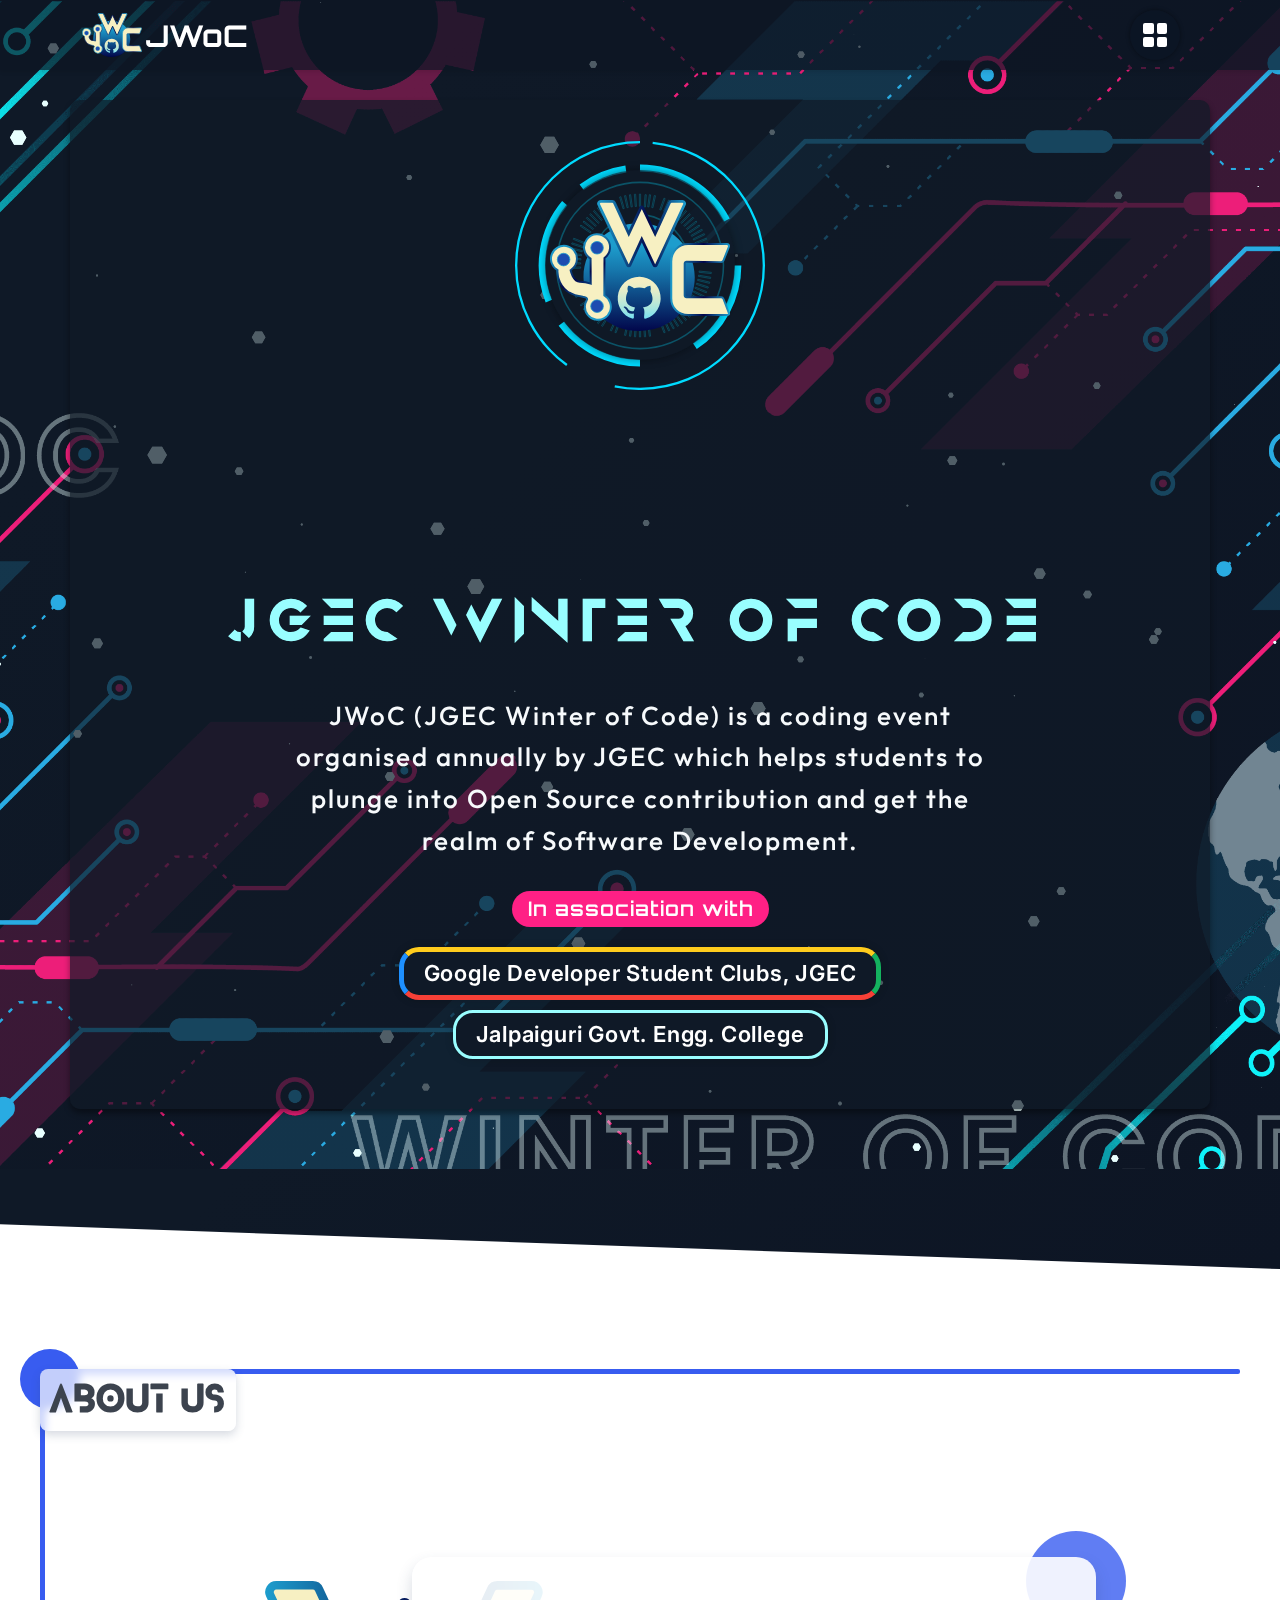
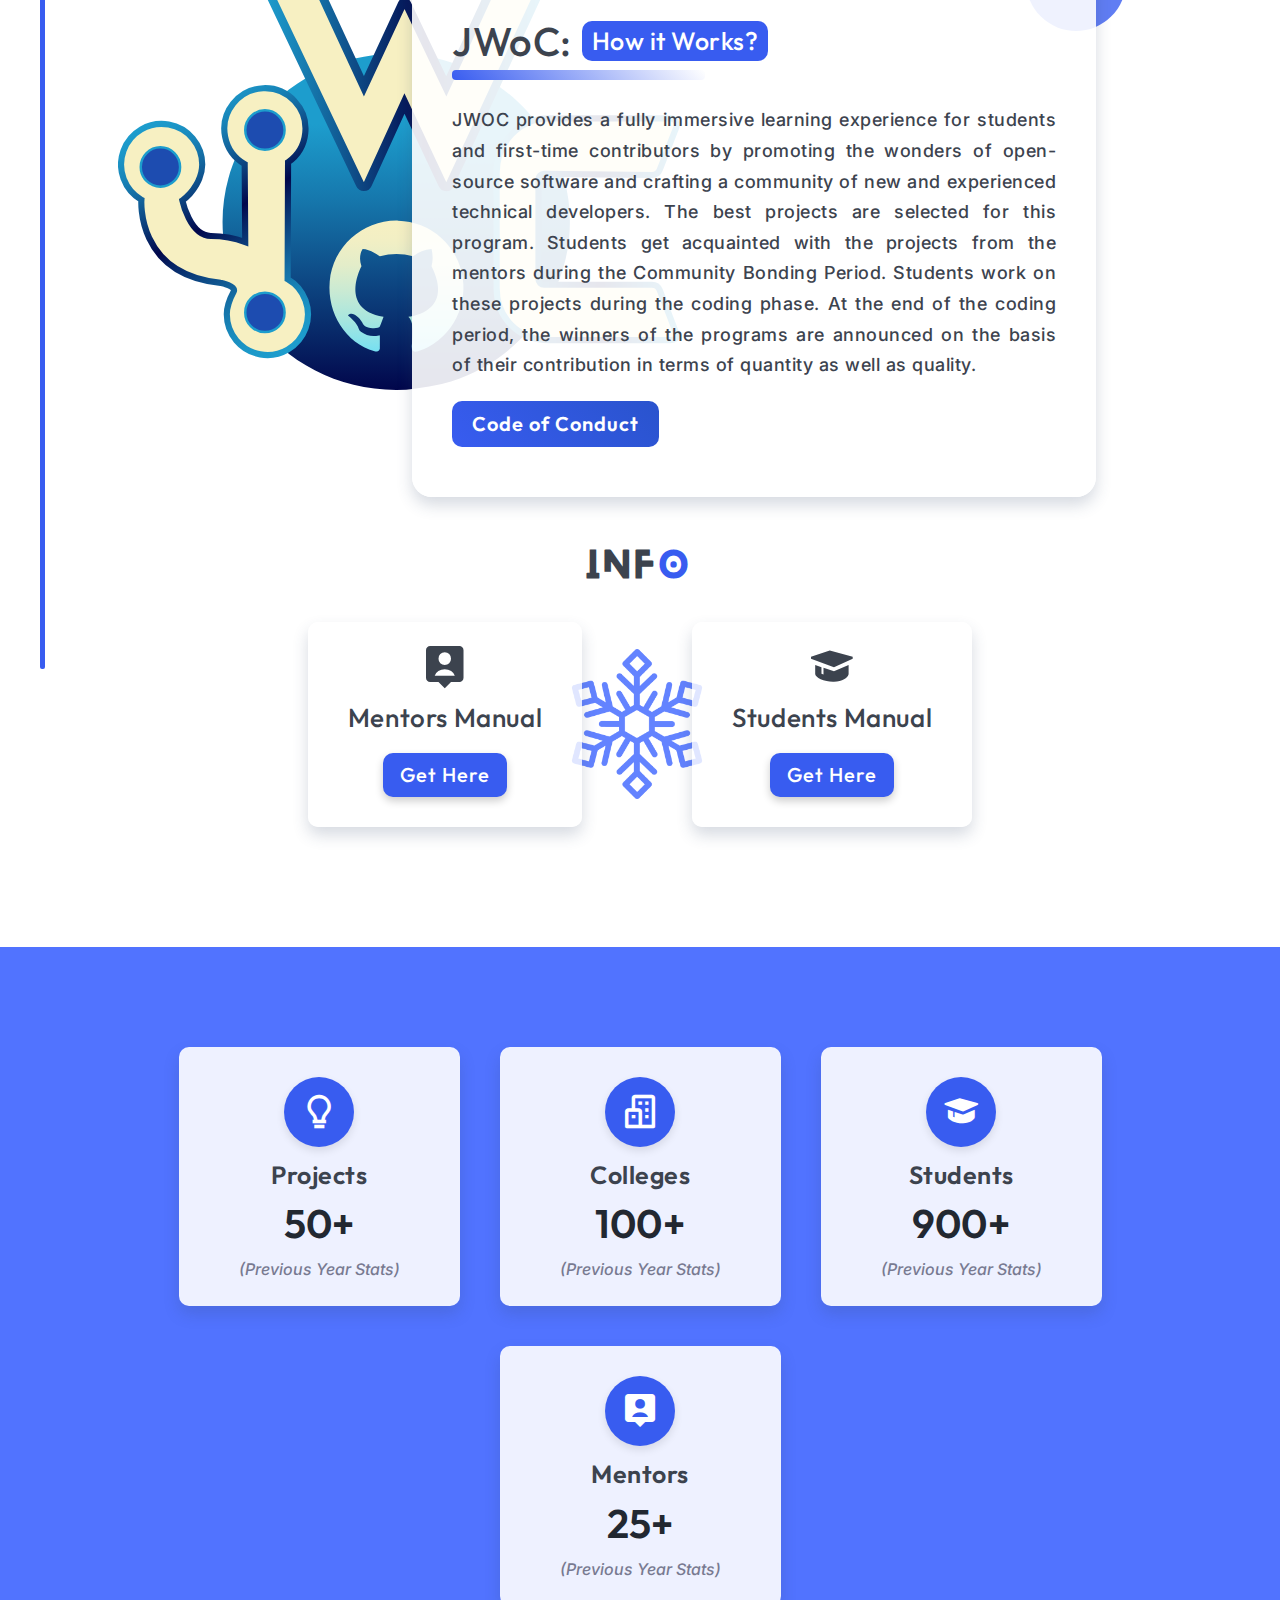
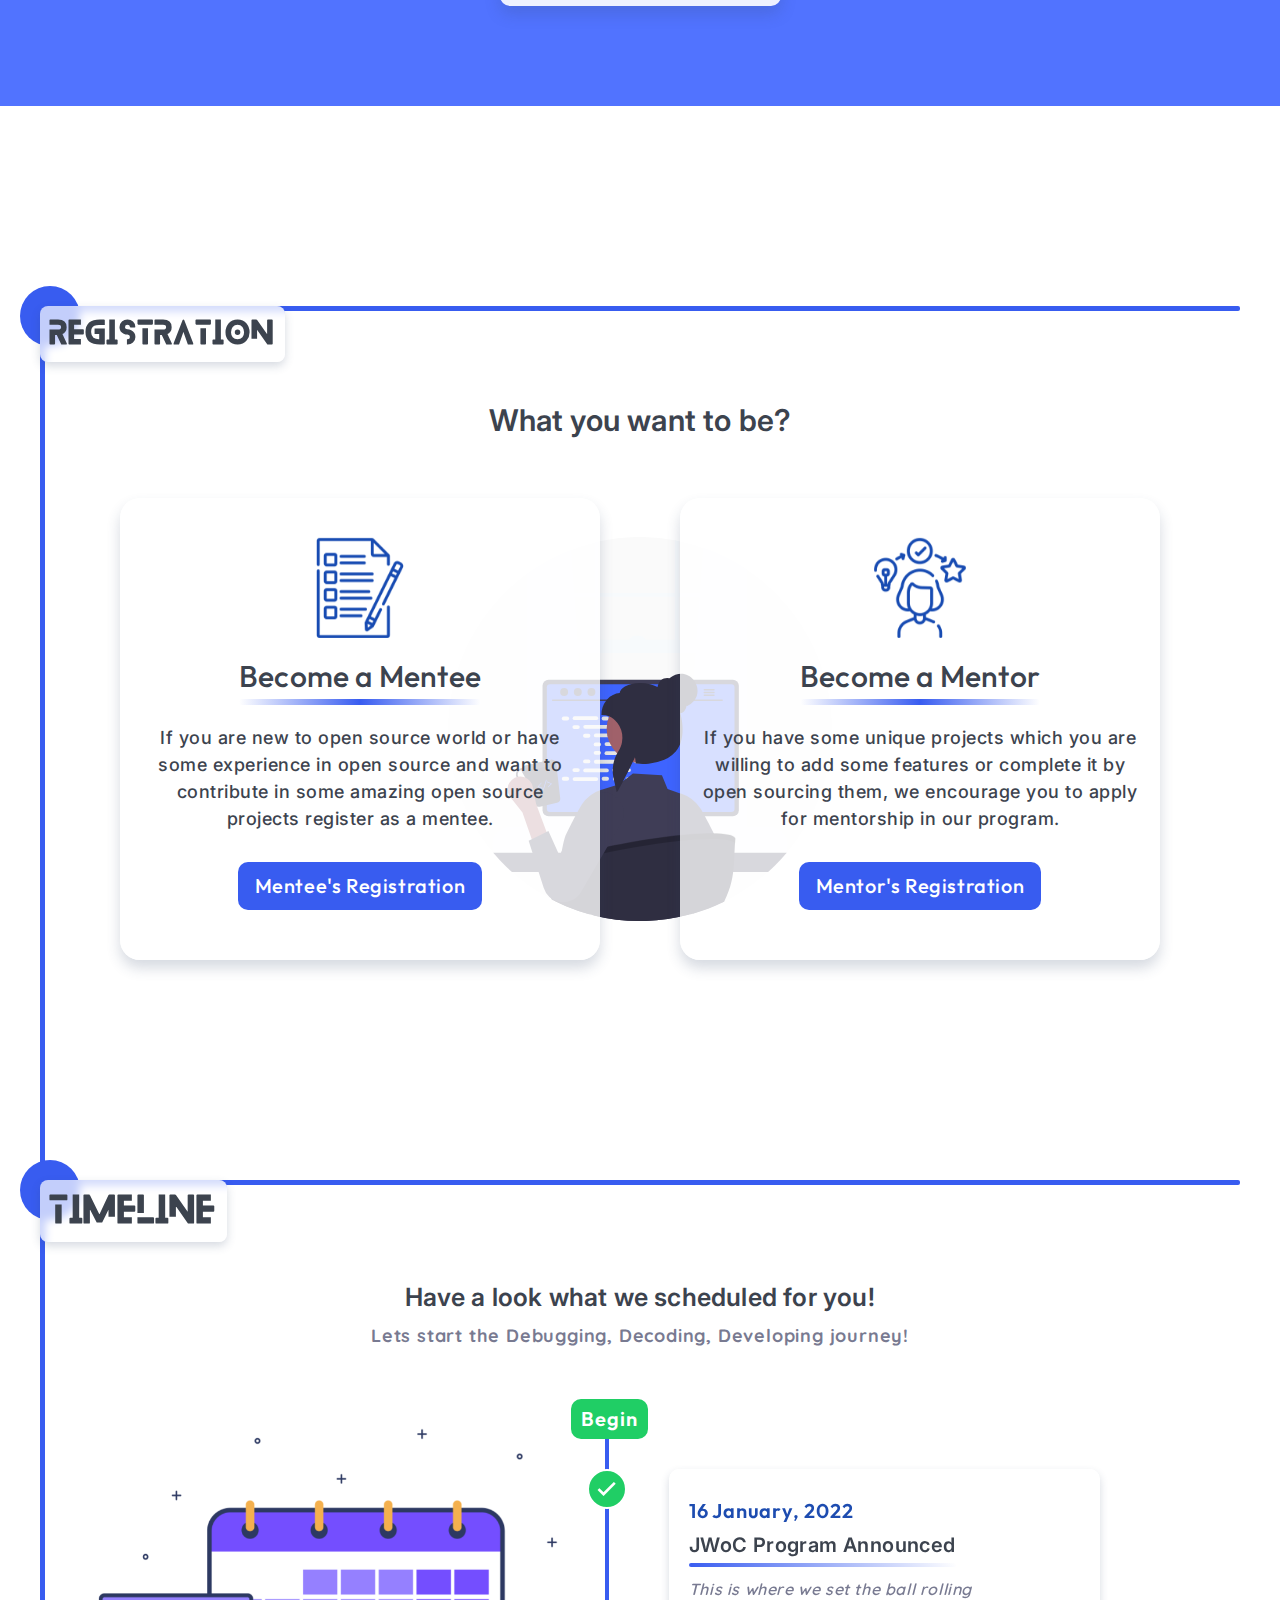
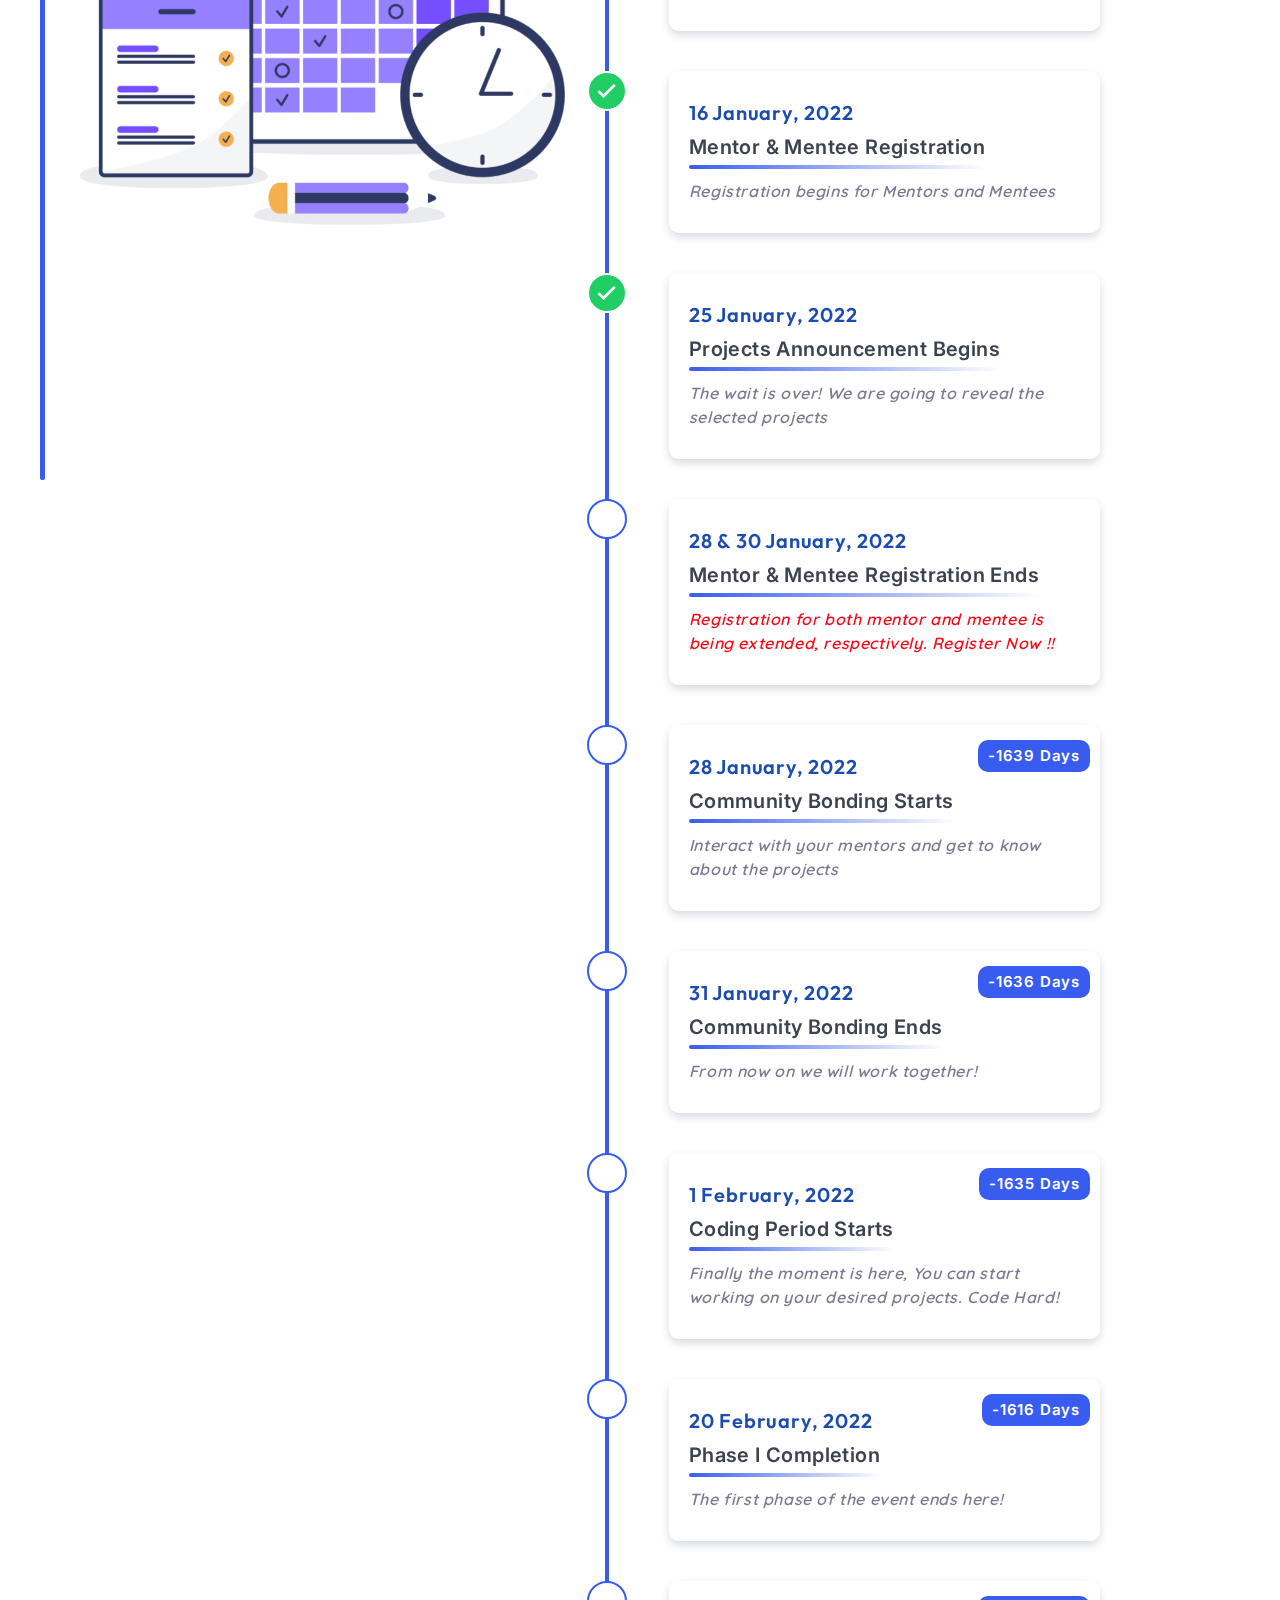
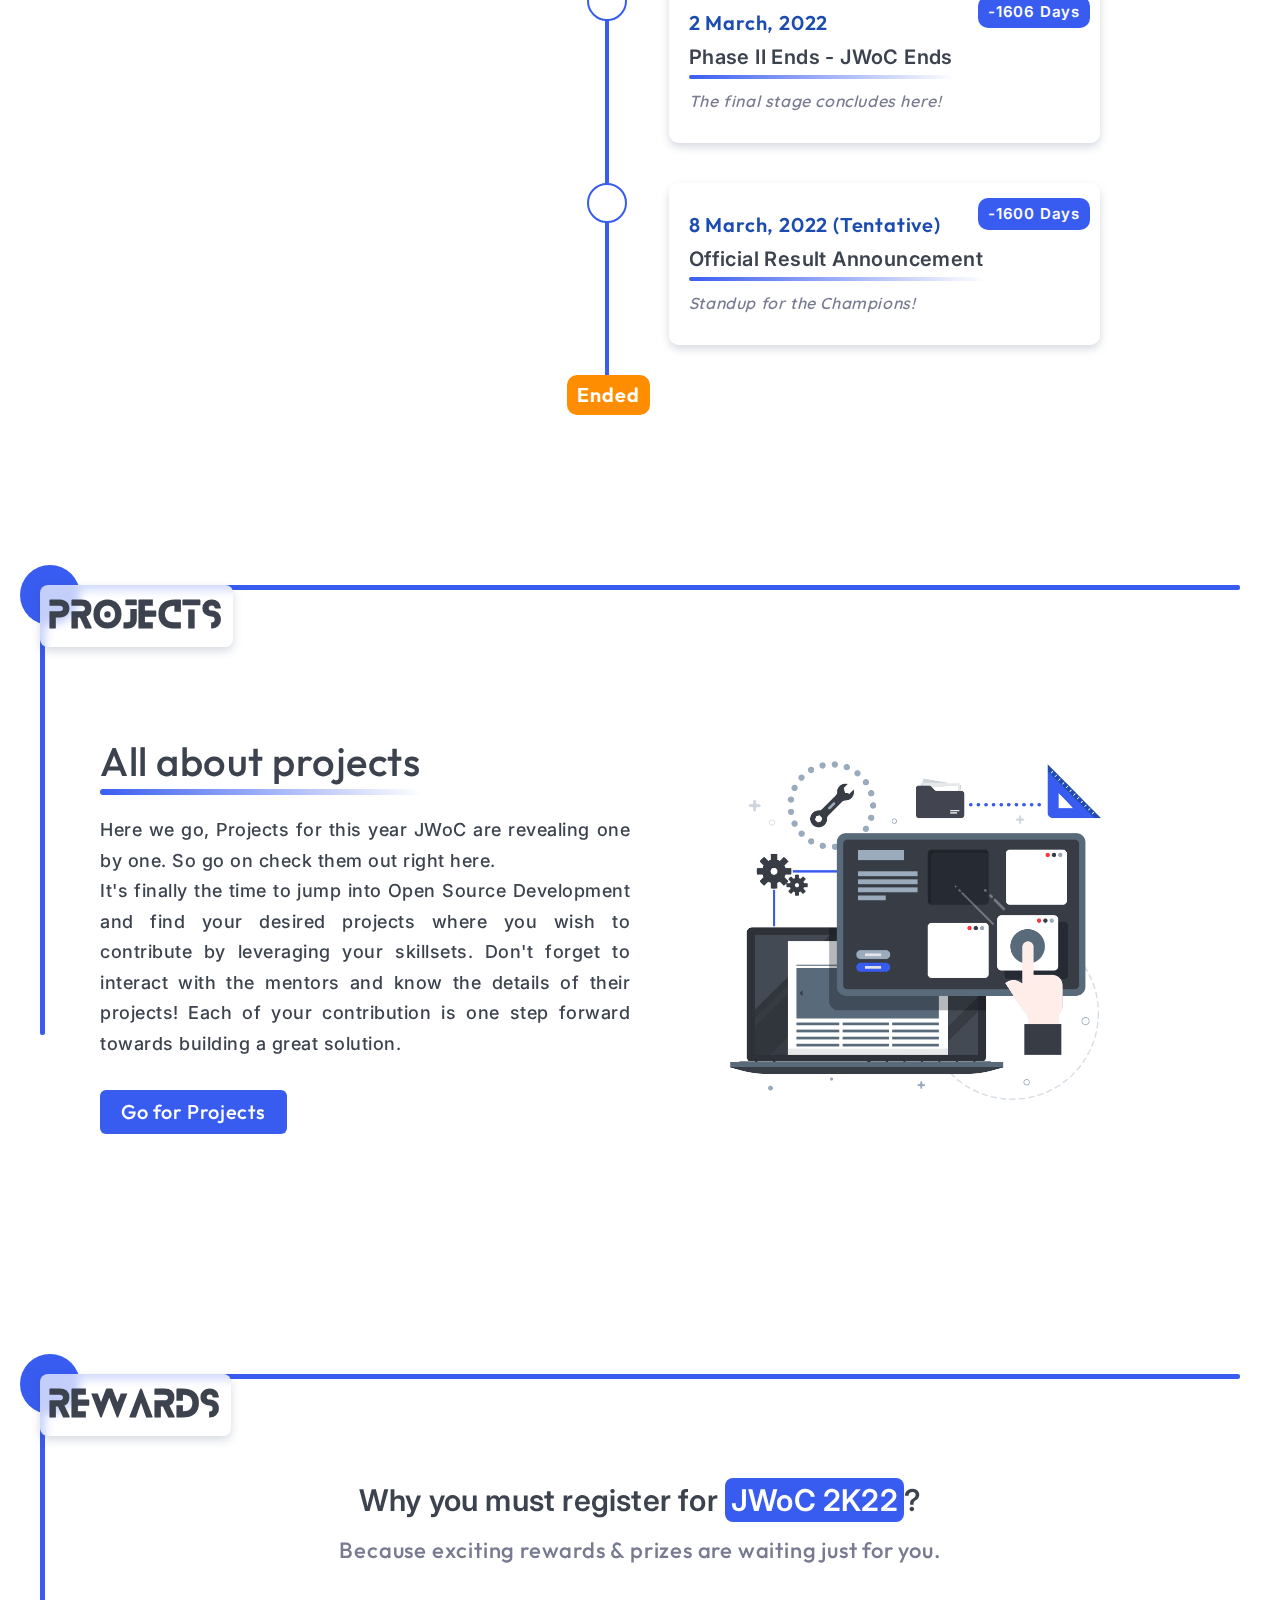
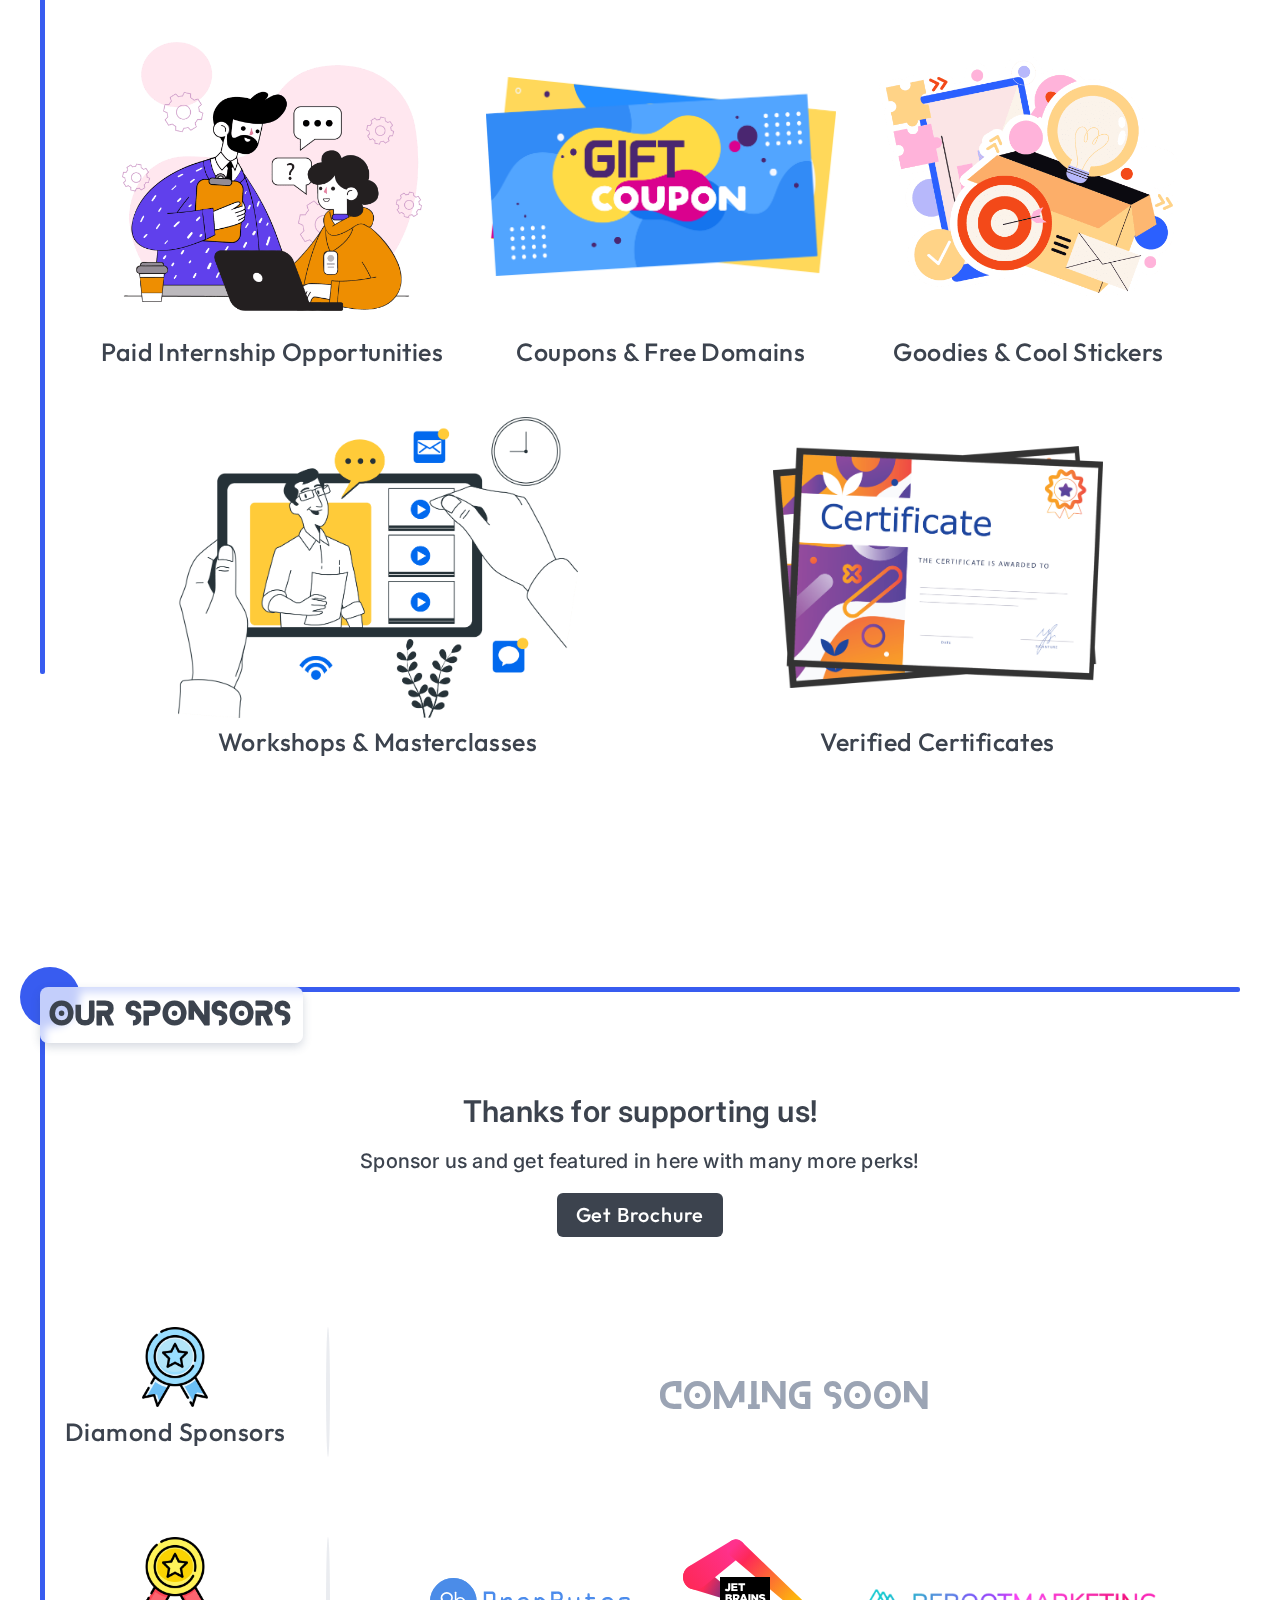
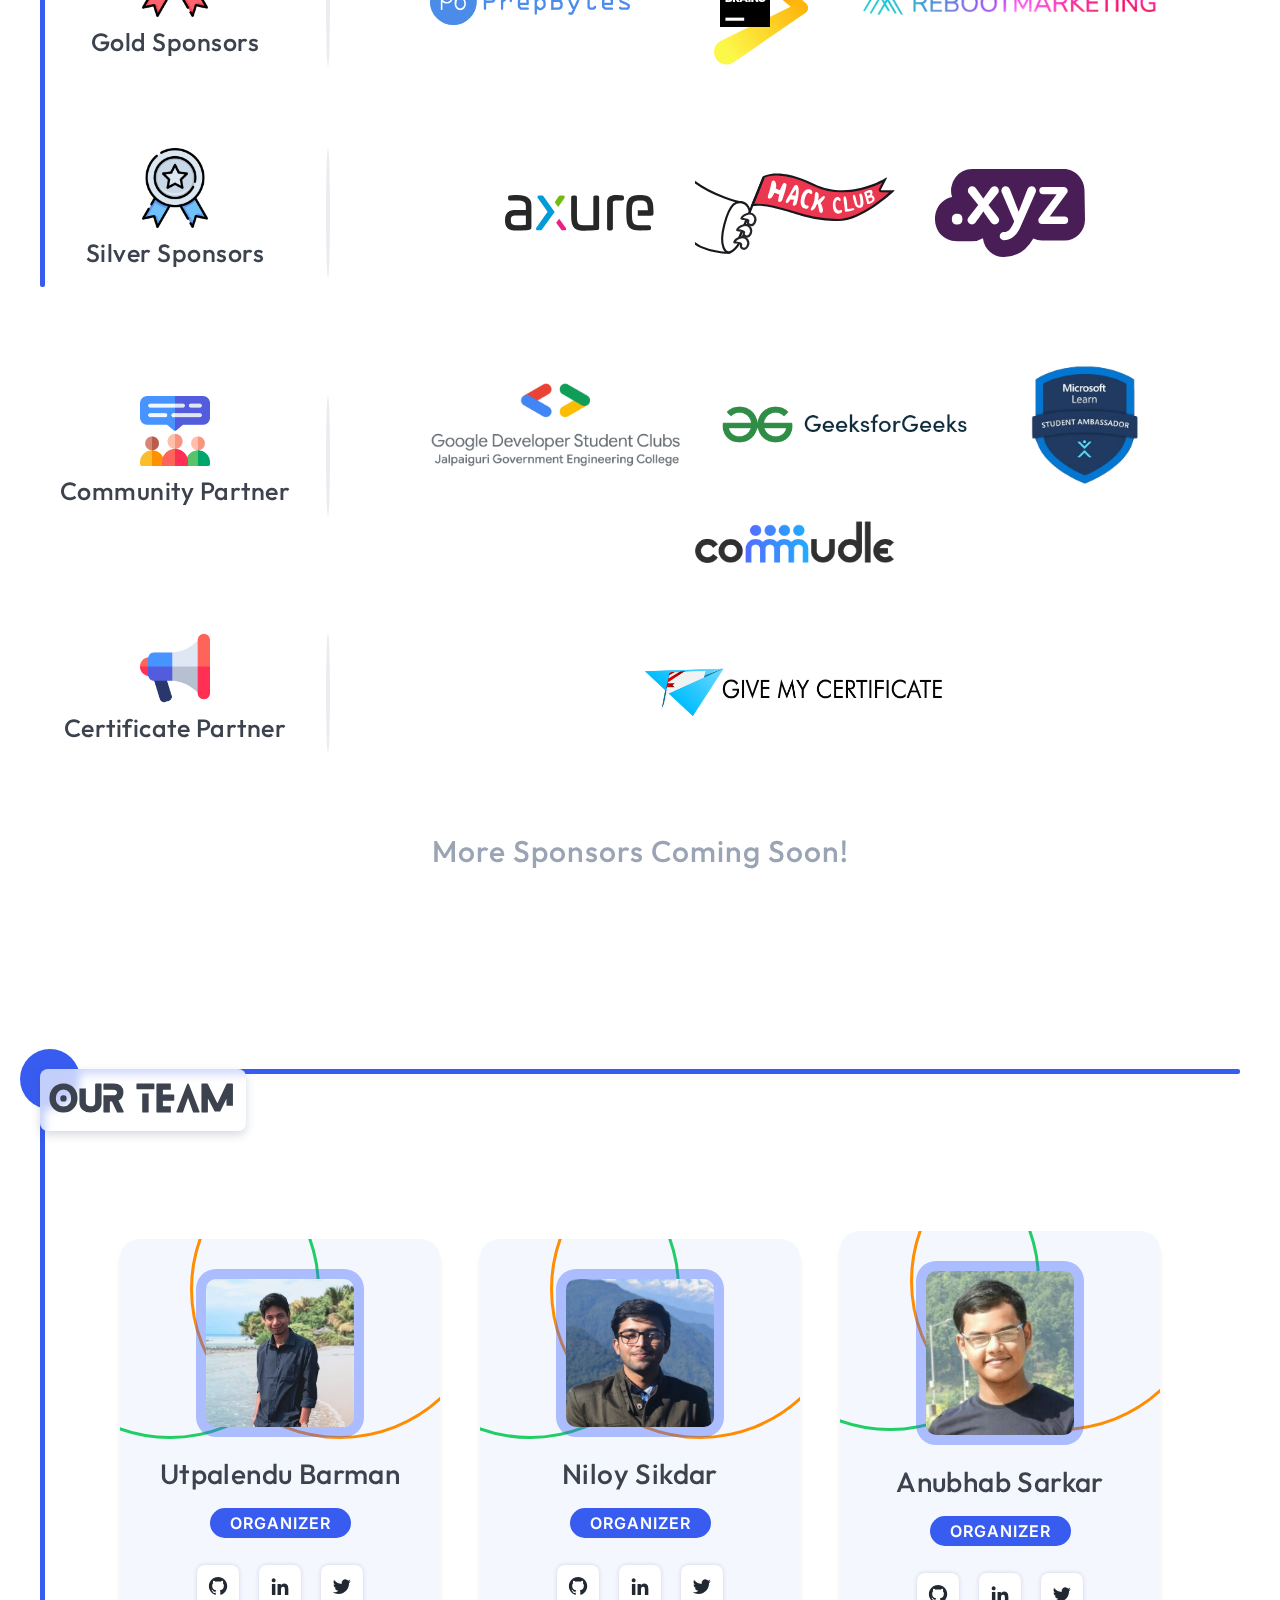
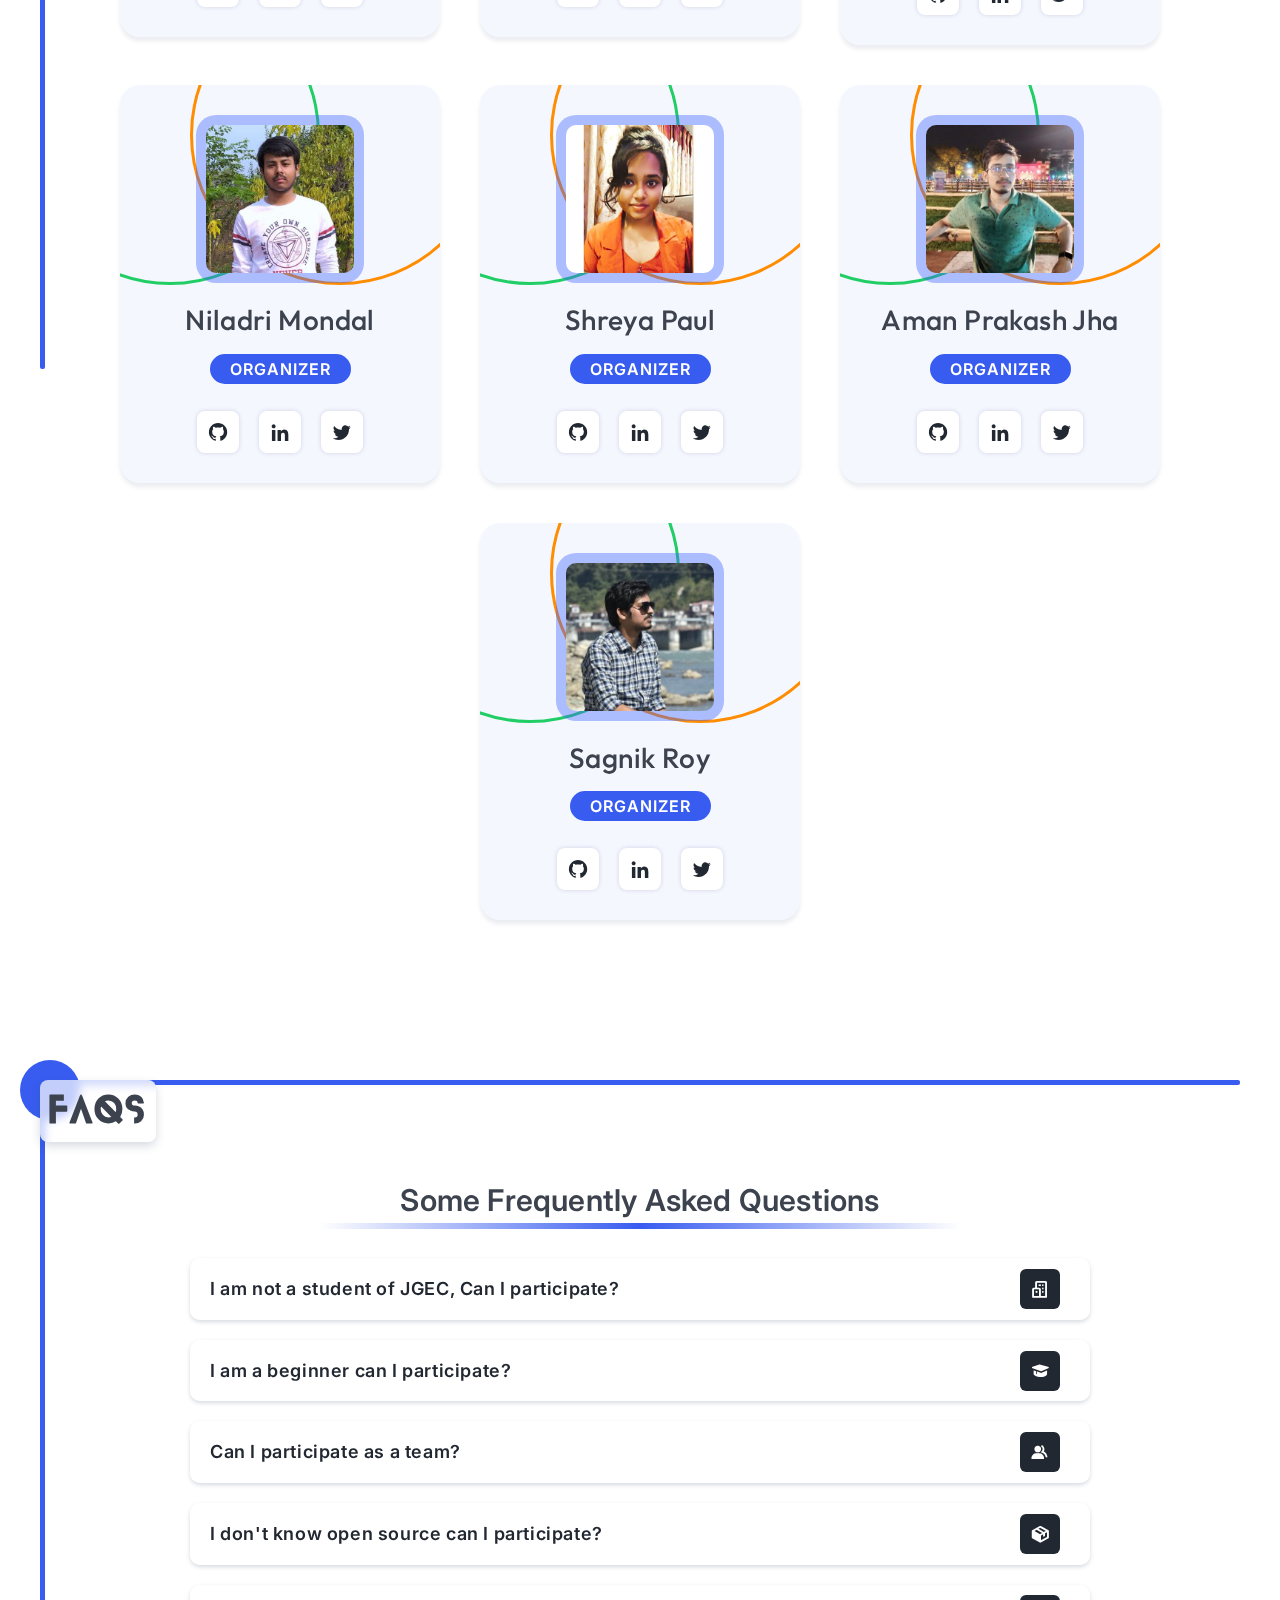
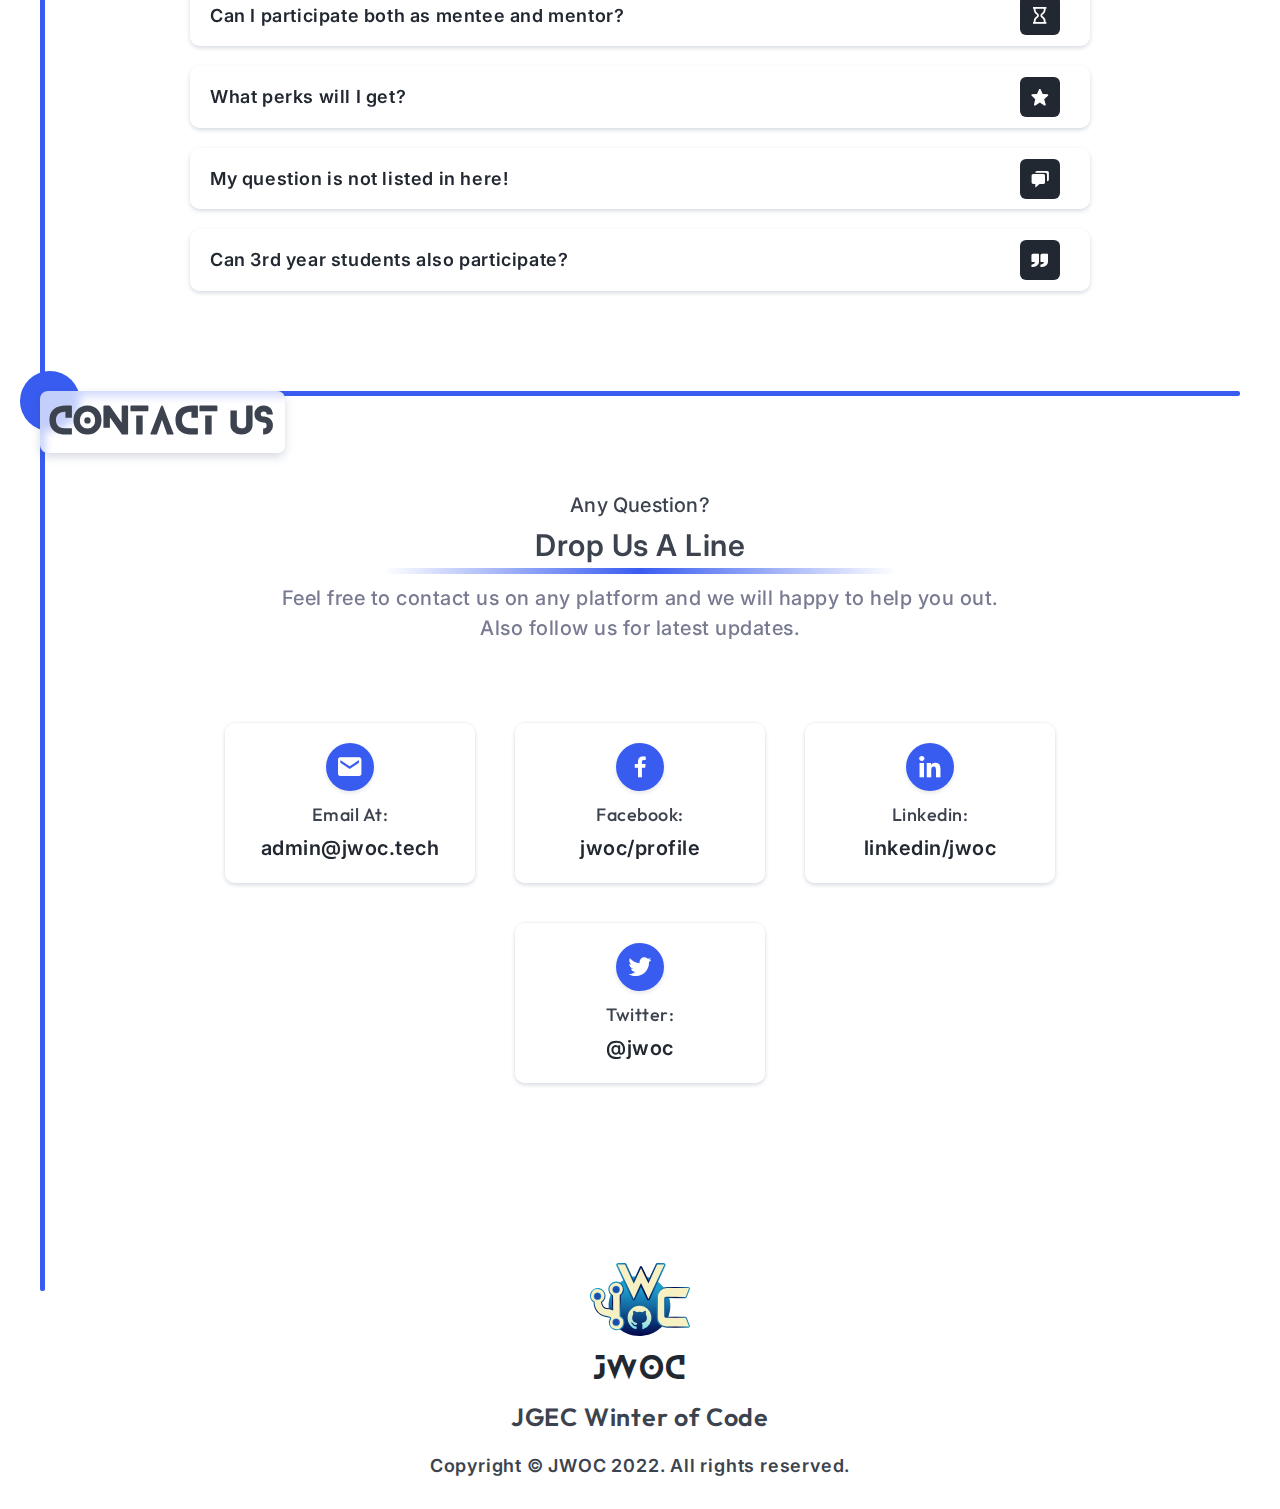
==== index.html @ f977b146 "fix: minor changes" ====
<!DOCTYPE html>
<html lang="en">
  <head>
    <!-- Site Title -->
    <title>JWoC: JGEC Winter of Code</title>
    <!-- Favicon-->
    <link rel="shortcut icon" type="image/png" href="./assets/img/favicon.png" />

    <!-- Meta Character & Device Dimension -->
    <meta charset="UTF-8" />
    <meta http-equiv="X-UA-Compatible" content="IE=edge" />
    <meta name="viewport" content="width=device-width, initial-scale=1.0, maximum-scale=1.0" />

    <!-- Meta Author, Description, Keywords -->
    <meta name="author" content="JWOC ORG" />
    <meta
      name="description"
      content="Hey folks, JWoC (Winter of Code) is back with another new year. A long coding event organised by JGEC helps students to plunge into Open Source Contribution."
    />
    <meta
      name="keywords"
      content="jwoc, 2k22, jgec, winter, developer, code, jgec winter of code, jwoc 2022"
    />

    <!-- Meta OG: Site, Title, Description, Image, Link Displayed -->
    <meta property="og:site_name" content="JWOC 2K22" />
    <meta property="og:title" content="JWOC 2K22" />
    <meta
      property="og:description"
      content="JGEC Winter of Code is a long coding event organised by JGEC helps students to plunge into Open Source Contribution."
    />
    <meta property="og:image" content="https://jwoc.tech/assets/img/opengraph.png" />
    <meta property="og:url" content="https://jwoc.tech/" />

    <!-- Icons -->
    <link
      rel="stylesheet"
      href="https://cdn.jsdelivr.net/npm/boxicons@2.0.9/css/boxicons.min.css"
    />

    <!-- Address Bar/Tab Color -->
    <!-- Mobile -->
    <meta name="theme-color" content="#0d1524" />
    <!-- Windows -->
    <meta name="msapplication-navbutton-color" content="#0d1524" />

    <!-- External CSS -->
    <link rel="stylesheet" href="./css/libraries/bootstrap.min.css" />

    <!-- Main CSS -->
    <link rel="stylesheet" href="./css/components/settings.css" />
    <link rel="stylesheet" href="./css/components/loader.css" />
    <link rel="stylesheet" href="./css/components/footer.css" />
    <link rel="stylesheet" href="./css/components/header.css" />
    <link rel="stylesheet" href="./css/pages/index.css" />

    <!-- External JS -->
    <script defer src="./js/libraries/jquery-3.6.0.min.js"></script>
    <script defer src="./js/libraries/particles.min.js"></script>

    <!-- Main JS -->
    <script defer src="./js/sketch.app.js"></script>
    <script defer src="./js/data/event.data.js"></script>
    <script defer src="./js/data/sponsors.data.js"></script>
    <script defer src="./js/data/team.data.js"></script>
    <script defer src="./js/data/faq.data.js"></script>
    <script defer src="./js/confetti.js"></script>
    <script defer src="./js/main.js"></script>

    <!-- Global site tag (gtag.js) - Google Analytics -->
    <script async src="https://www.googletagmanager.com/gtag/js?id=G-ESEG18CYHY"></script>
    <script>
      window.dataLayer = window.dataLayer || [];
      function gtag() {
        dataLayer.push(arguments);
      }
      gtag("js", new Date());

      gtag("config", "G-ESEG18CYHY");
    </script>
  </head>

  <body>
    <!-- Preloader Start -->
    <div id="preloader">
      <div class="loader">
        <div class="svglayer">
          <img src="./assets/img/snowflake.png" alt="Snow Bg" />
          <span>
            <object data="./assets/img/jwoc_icon.svg"></object>
          </span>
        </div>
        <h4>&ltcc;LOADING&gtcc;</h4>
      </div>
    </div>
    <!-- Preloader End -->

    <!-- Header Navbar Start -->
    <header>
      <nav>
        <a href="./" class="nav_brand">
          <img src="./assets/img/jwoc_logo.svg" alt="Logo" />
          <span>JWoC</span>
        </a>

        <div class="menu_btn">
          <span class="box box-1"></span>
          <span class="box box-2"></span>
          <span class="box box-3"></span>
          <span class="box box-4"></span>
          <span class="cross cross-1"></span>
          <span class="cross cross-2"></span>
        </div>

        <div class="navbar_menus">
          <div class="nav_menus">
            <a href="#about" class="nav_links">About</a>
            <a href="#register" class="nav_links">Register</a>
            <a href="#timeline" class="nav_links">Timeline</a>
            <a href="./projects" class="nav_links">Projects</a>
            <a href="#rewards" class="nav_links">Rewards</a>
            <a href="#sponsors" class="nav_links">Sponsors</a>
            <a href="#team" class="nav_links">Team</a>
            <a href="#faqs" class="nav_links">FAQ</a>
            <a href="#contact" class="nav_links">Contact Us</a>
            <a href="./leaderboard" class="nav_links">Leaderboard</a>
          </div>
        </div>
      </nav>
    </header>
    <!-- Header Navbar End -->

    <!-- Main Banner Start -->
    <section id="banner">
      <div id="particles-js"></div>
      <div class="banner container">
        <div class="logos">
          <span class="blur"></span>
          <img src="./assets/img/jwoc_logo.svg" alt="Logo" class="jwoc" />
          <img src="./assets/img/tech_circle.svg" alt="Tech" class="tech" />
        </div>
        <object data="./assets/img/jwoc_anim.svg" type="image/svg+xml"></object>
        <h2>JGEC WINTER OF CODE</h2>
        <p>
          JWoC (JGEC Winter of Code) is a coding event organised annually by JGEC which helps
          students to plunge into Open Source contribution and get the realm of Software
          Development.
        </p>
        <h4>In association with</h4>
        <div class="org_grp">
          <a href="https://bit.ly/3HV8imW" target="_blank">
            Google Developer Student Clubs, JGEC
          </a>
          <span>Jalpaiguri Govt. Engg. College</span>
        </div>
      </div>
    </section>
    <!-- Main Banner End -->

    <!-- Section Divider Start -->
    <section id="divider">
      <div class="skewed"></div>
    </section>
    <!-- Section Divider End -->

    <!-- About Section Start -->
    <section id="about">
      <div class="heading">
        <span class="pseudo"> </span>
        <h1>About Us</h1>
        <span class="divider_1"></span>
        <span class="divider_2"></span>
      </div>

      <div class="about container">
        <div class="fig">
          <img src="./assets/img/jwoc_logo.svg" alt="Logo" />
        </div>
        <div class="desc">
          <h2>JWoC: <span>How it Works?</span></h2>
          <p>
            JWOC provides a fully immersive learning experience for students and first-time
            contributors by promoting the wonders of open-source software and crafting a community
            of new and experienced technical developers. The best projects are selected for this
            program. Students get acquainted with the projects from the mentors during the Community
            Bonding Period. Students work on these projects during the coding phase. At the end of
            the coding period, the winners of the programs are announced on the basis of their
            contribution in terms of quantity as well as quality.
          </p>
          <a href="./docs/code-of-conduct" class="btn">Code of Conduct</a>
        </div>
      </div>

      <div class="info container">
        <h3>Inf<span>o</span></h3>
        <div class="content">
          <div class="info_card">
            <i class="bx bxs-user-pin"></i>
            <h4>Mentors Manual</h4>
            <a href="./docs/mentor-manual" class="btn">Get Here</a>
          </div>
          <img src="./assets/img/snowflake.png" alt="Snow Flake" />
          <div class="info_card">
            <i class="bx bxs-graduation"></i>
            <h4>Students Manual</h4>
            <a href="./docs/student-manual" class="btn">Get Here</a>
          </div>
        </div>
      </div>
    </section>
    <!-- About Section End -->

    <!-- Stats Section Start -->
    <section id="stats">
      <div class="stats">
        <div class="stats_card">
          <i class="bx bx-bulb"></i>
          <p>Projects</p>
          <h4>50+</h4>
          <span>(Previous Year Stats)</span>
        </div>

        <div class="stats_card">
          <i class="bx bx-buildings"></i>
          <p>Colleges</p>
          <h4>100+</h4>
          <span>(Previous Year Stats)</span>
        </div>

        <div class="stats_card">
          <i class="bx bxs-graduation"></i>
          <p>Students</p>
          <h4>900+</h4>
          <span>(Previous Year Stats)</span>
        </div>

        <div class="stats_card">
          <i class="bx bxs-user-pin"></i>
          <p>Mentors</p>
          <h4>25+</h4>
          <span>(Previous Year Stats)</span>
        </div>
      </div>
    </section>
    <!-- Stats Section End -->

    <!-- Registration Start -->
    <section id="register">
      <div class="heading">
        <span class="pseudo"></span>
        <h1>Registration</h1>
        <span class="divider_1"></span>
        <span class="divider_2"></span>
      </div>

      <div class="sub_head">
        <h2>What you want to be?</h2>
      </div>

      <div class="details">
        <!-- Mentee -->
        <div class="register_card">
          <img src="./assets/img/mentee_reg.png" alt="Mentee Fig" />
          <h4>Become a Mentee</h4>
          <p>
            If you are new to open source world or have some experience in open source and want to
            contribute in some amazing open source projects register as a mentee.
          </p>
          <a href="./auth/student-register" class="btn">Mentee's Registration</a>
        </div>

        <img src="./assets/img/register.svg" alt="Reg Img" class="reg_img" />

        <!-- Mentor -->
        <div class="register_card">
          <img src="./assets/img/mentor_reg.png" alt="Mentor Fig" />
          <h4>Become a Mentor</h4>
          <p>
            If you have some unique projects which you are willing to add some features or complete
            it by open sourcing them, we encourage you to apply for mentorship in our program.
          </p>
          <a href="./auth/mentor-register" class="btn">Mentor's Registration</a>
        </div>
      </div>
    </section>
    <!-- Registration End -->

    <!-- Timeline Start -->
    <section id="timeline">
      <div class="heading">
        <span class="pseudo"></span>
        <h1>Timeline</h1>
        <span class="divider_1"></span>
        <span class="divider_2"></span>
      </div>

      <div class="sub_head">
        <h3>Have a look what we scheduled for you!</h3>
        <p>Lets start the Debugging, Decoding, Developing journey!</p>
      </div>

      <div class="details">
        <div class="fig">
          <img src="./assets/img/timeline.png" alt="Timeline Img" />
        </div>

        <div class="events">
          <!-- All Events Mapped: "event.data.js" -->
        </div>
      </div>
    </section>
    <!-- Timeline End -->

    <!-- Projects Start -->
    <section id="projects">
      <div class="heading">
        <span class="pseudo"></span>
        <h1>Projects</h1>
        <span class="divider_1"></span>
        <span class="divider_2"></span>
      </div>

      <div class="details container">
        <div class="content col-lg-6">
          <h2>All about projects</span></h2>
          <p>
            Here we go, Projects for this year JWoC are revealing one by one. So go on check
            them out right here. <br />
            It's finally the time to jump into Open Source Development and find your desired 
            projects where you wish to contribute by leveraging your skillsets. Don't forget 
            to interact with the mentors and know the details of their projects! Each of your 
            contribution is one step forward towards building a great solution.
          </p>
          <a href="./projects.html" class="btn">Go for Projects</a>
        </div>
        <div class="figure col-lg-6">
          <img src="./assets/img/projects_fig.png" alt="Projects Figure" />
        </div>
      </div>
    </section>
    <!-- Projects End -->

    <!-- Rewards Start -->
    <section id="rewards">
      <div class="heading">
        <span class="pseudo"></span>
        <h1>Rewards</h1>
        <span class="divider_1"></span>
        <span class="divider_2"></span>
      </div>

      <div class="sub_head">
        <h2>Why you must register for <span>JWoC 2K22</span>?</h2>
        <p>Because exciting rewards & prizes are waiting just for you.</p>
      </div>

      <div class="content">
        <div class="reward_card">
          <div class="fig">
            <img src="./assets/img/perk-1.png" alt="Paid Internship Opportunities" />
          </div>
          <h4>Paid Internship Opportunities</h4>
        </div>

        <div class="reward_card">
          <div class="fig">
            <img src="./assets/img/perk-2.png" alt="Coupons & Free Domains" />
          </div>
          <h4>Coupons & Free Domains</h4>
        </div>

        <div class="reward_card">
          <div class="fig">
            <img src="./assets/img/perk-3.png" alt="Goodies & Cool Stickers" />
          </div>
          <h4>Goodies & Cool Stickers</h4>
        </div>

        <div class="reward_card">
          <div class="fig">
            <img src="./assets/img/perk-4.png" alt="Workshops & Masterclasses" />
          </div>
          <h4>Workshops & Masterclasses</h4>
        </div>

        <div class="reward_card">
          <div class="fig">
            <img src="./assets/img/perk-5.png" alt="Verified Certificates" />
          </div>
          <h4>Verified Certificates</h4>
        </div>
      </div>
    </section>
    <!-- Rewarss End -->

    <!-- Sponsors Start -->
    <section id="sponsors">
      <div class="heading">
        <span class="pseudo"></span>
        <h1>Our Sponsors</h1>
        <span class="divider_1"></span>
        <span class="divider_2"></span>
      </div>

      <div class="sub_head">
        <h2>Thanks for supporting us!</h2>
        <h4>Sponsor us and get featured in here with many more perks!</h4>
        <a
          href="./assets/docs/jwoc-sponsorship-brochure.pdf"
          class="btn"
          target="_blank"
          rel="noopener"
        >
          Get Brochure
        </a>
      </div>

      <div class="details">
        <div class="category diamond row">
          <div class="title col-lg-3">
            <img src="./assets/img/diamond.png" alt="Diamond Level" />
            <h4>Diamond Sponsors</h4>
          </div>
          <div class="sponsors col-lg-9">
            <h3>Coming Soon</h3>
          </div>
        </div>

        <div class="category gold row">
          <div class="title col-lg-3">
            <img src="./assets/img/gold.png" alt="Gold Level" />
            <h4>Gold Sponsors</h4>
          </div>
          <div class="sponsors col-lg-9">
            <!-- All Gold Sponsors Mapped: "sponsors.data.js" -->
          </div>
        </div>

        <div class="category silver row">
          <div class="title col-lg-3">
            <img src="./assets/img/silver.png" alt="Silver Level" />
            <h4>Silver Sponsors</h4>
          </div>
          <div class="sponsors col-lg-9">
            <!-- All Silver Sponsors Mapped: "sponsors.data.js" -->
          </div>
        </div>

        <div class="category community row">
          <div class="title col-lg-3">
            <img src="./assets/img/community.png" alt="Community Partner" style="width: 7rem" />
            <h4>Community Partner</h4>
          </div>
          <div class="sponsors col-lg-9">
            <!-- All Community Partner Mapped: "sponsors.data.js" -->
          </div>
        </div>

        <div class="category media row">
          <div class="title col-lg-3">
            <img src="./assets/img/media.png" alt="Media Partner" style="width: 7rem" />
            <h4>Certificate Partner</h4>
          </div>
          <div class="sponsors col-lg-9">
            <!-- All Media Partner Mapped: "sponsors.data.js" -->
          </div>
        </div>
      </div>

      <h3 class="bottom_tagline">More Sponsors Coming Soon!</h3>
    </section>
    <!-- Sponsors End -->

    <!-- Team Start -->
    <section id="team">
      <div class="heading">
        <span class="pseudo"></span>
        <h1>Our Team</h1>
        <span class="divider_1"></span>
        <span class="divider_2"></span>
      </div>

      <div class="members">
        <!-- All Members Mapped: "team.data.js" -->
      </div>
    </section>
    <!-- Team End -->

    <!-- FAQs Start -->
    <section id="faqs">
      <div class="heading">
        <span class="pseudo"></span>
        <h1>FAQs</h1>
        <span class="divider_1"></span>
        <span class="divider_2"></span>
      </div>

      <div class="sub_head">
        <h2>Some Frequently Asked Questions</h2>
      </div>

      <div class="faqs">
        <!-- All FAQs Mapped: "faq.data.js" -->
      </div>
    </section>
    <!-- FAQs End -->

    <!-- Contact Us Start -->
    <section id="contact">
      <div class="heading">
        <span class="pseudo"></span>
        <h1>Contact Us</h1>
        <span class="divider_1"></span>
        <span class="divider_2"></span>
      </div>

      <div class="sub_head">
        <h4>Any Question?</h4>
        <h2>Drop Us A Line</h2>
        <p>
          Feel free to contact us on any platform and we will happy to help you out.
          <br />
          Also follow us for latest updates.
        </p>
      </div>

      <div class="platforms">
        <div class="social_box">
          <i class="bx bxs-envelope"></i>
          <span>Email At:</span>
          <a href="mailto:admin@jwoc.tech">admin@jwoc.tech</a>
        </div>
        <div class="social_box">
          <i class="bx bxl-facebook"></i>
          <span>Facebook:</span>
          <a href="https://www.facebook.com/jwoc2k20" target="_blank">jwoc/profile</a>
        </div>
        <div class="social_box">
          <i class="bx bxl-linkedin"></i>
          <span>Linkedin:</span>
          <a href="https://www.linkedin.com/company/jwoc/" target="_blank">linkedin/jwoc</a>
        </div>
        <div class="social_box">
          <i class="bx bxl-twitter"></i>
          <span>Twitter:</span>
          <a href="https://twitter.com/TeamJWOC" target="_blank">@jwoc</a>
        </div>
      </div>
    </section>
    <!-- Contact Us End -->

    <!-- Footer Start -->
    <footer>
      <img src="./assets/img/jwoc_logo.svg" alt="Logo" />
      <h2>JWOC</h2>
      <h4>JGEC Winter of Code</h4>
      <p>Copyright &copy; JWOC 2022. All rights reserved.</p>
    </footer>
    <!-- Footer End -->

    <!-- Notice Banner Start -->
    <section id="notice_banner">
      <div class="container row">
        <div class="col-lg-6 post">
          <h4>Hola, Developers!</h4>
          <h2>Good News</h2>
          <p>
            Registration is being extended for both, <br />
            Here we go <span>Mentee: 30 Jan</span> & <span>Mentor: 28 Jan</span>
          </p>
          <h3>Register Now!!</h3>
          <div>
            <a href="./auth/student-register" class="btn">Mentees' Here</a>
            <a href="./auth/mentor-register" class="btn">Mentors' Here</a>
          </div>
        </div>

        <div class="col-lg-6 post">
          <h4>Hey, Creative Minds!</h4>
          <h2>
            Projects <br />
            Announced
          </h2>
          <p>Here we go, check out the announced projects and more coming soon!</p>
          <a href="./projects" class="btn">Explore Now</a>
        </div>
      </div>

      <div class="bx bxs-message-square-x" id="notice_close"></div>
    </section>
    <!-- Notice Banner End -->
  </body>
</html>
---- css/components/settings.css ----
/*
   _____      _   _   _                 
  / ____|    | | | | (_)                
 | (___   ___| |_| |_ _ _ __   __ _ ___ 
  \___ \ / _ \ __| __| | '_ \ / _` / __|
  ____) |  __/ |_| |_| | | | | (_| \__ \
 |_____/ \___|\__|\__|_|_| |_|\__, |___/
                               __/ |    
                              |___/     
*/

/* **************************** Fonts **************************** */

@import url("https://fonts.googleapis.com/css2?family=Inter:wght@300;400;500;600;700&display=swap");
@import url("https://fonts.googleapis.com/css2?family=Outfit:wght@400;500;600;700&display=swap");
@import url("https://fonts.googleapis.com/css2?family=Quicksand:wght@500;600;700&display=swap");
@import url("https://fonts.googleapis.com/css2?family=Orbitron:wght@500;600;700;800&display=swap");

/* **************************** Site General Settings **************************** */

* {
    margin: 0;
    padding: 0;
}

/* **************************** Responsive Font Size **************************** */

html {
    font-size: 62.5%;
}

@media (max-width: 992px) {
    html {
        font-size: 60%;
    }
}

@media (max-width: 768px) {
    html {
        font-size: 55%;
    }
}

/* **************************** Body Settings **************************** */

body {
    background: var(--darkwhite);
    font-family: var(--mainfont);
}

/* **************************** Root Variables **************************** */

:root {
    /* Default Colors */
    --darkblack: #222831;
    --lightblack: #3c434e;
    --darkwhite: #ffffff;
    --lightwhite: #f7fafc;
    --darkgrey: #787a91;
    --lightgrey: #9ba4b4;

    /* Theme Colors */
    --primaryoff: #99feff;
    --primarylight: #385cf0;
    --primarydark: #1d4cb0;
    --highlight: #f7f0c2;
    --lightorange: #ff8d01;
    --lightgreen: #20ce65;

    /* Default Fonts */
    --mainfont: "Inter", sans-serif;
    --codefont: "Outfit", sans-serif;
    --curlfont: "Quicksand", sans-serif;
}

/* **************************** Scroll Bar **************************** */

::-webkit-scrollbar {
    width: 8px;
    height: 8px;
    background: transparent;
}
::-webkit-scrollbar-thumb {
    background: var(--darkblack);
    border-radius: 2px;
}

/* **************************** Selection **************************** */

::selection {
    color: var(--darkblack);
    background: var(--highlight);
}

/* **************************** User Select None **************************** */

img,
.noselect {
    user-select: none;
    -webkit-user-select: none;
    -moz-user-select: none;
    -ms-user-select: none;

    pointer-events: none;

    -webkit-user-drag: none;
    -moz-user-drag: none;
    -o-user-drag: none;
}

button.btn:active,
button.btn:focus,
a.btn:active,
a.btn:focus {
    box-shadow: none;
}

/* **************************** Section Divider **************************** */

section#divider div.skewed {
    position: relative;
    width: 100%;
    height: 10rem;
    background: linear-gradient(315deg, #0d1524 0%, #0f1927 80%);
    transform: skewY(2deg);
    transform-origin: top right;
    z-index: -1;
}

/* **************************** Custom Fonts **************************** */

@font-face {
    font-family: "Blanka";
    src: url(../../assets/font/Blanka.otf);
}

@font-face {
    font-family: "Anurati";
    src: url(../../assets/font/Anurati.otf);
}

/* **************************** Styles End **************************** */
---- css/components/loader.css ----
/* **************************** Preloader Section **************************** */

#preloader {
    position: fixed;
    top: 0;
    left: 0;
    width: 100%;
    height: 100vh;
    display: flex;
    justify-content: center;
    align-items: center;
    background: var(--darkwhite);
    z-index: 9999;
    transition: all 0.6s ease;
}

/* The Loader Container */

div.loader {
    position: relative;
    display: flex;
    justify-content: center;
    align-items: center;
    flex-direction: column;
    transition: all 0.4s ease;
}

/* The Loader SVG Layer */

div.loader .svglayer {
    margin: 1rem auto;
    position: relative;
    display: flex;
    justify-content: center;
    align-items: center;
}

div.loader .svglayer span {
    display: flex;
    justify-content: center;
    align-items: center;
    width: 14rem;
    height: 14rem;
    border-radius: 7rem;
    backdrop-filter: blur(4px);
    background: rgba(255, 255, 255, 0.8);
    box-shadow: 0 8px 16px rgba(50, 69, 107, 0.2);
}

div.loader .svglayer span object {
    margin: auto;
    width: 11rem;
    height: auto;
}

div.loader .svglayer img {
    position: absolute;
    width: 17rem;
    height: auto;
}

/* The Loader Text Layer */

div.loader h4 {
    margin: 1rem auto;
    font-size: 3rem;
    font-weight: 700;
    font-family: var(--curlfont);
    color: var(--primarydark);
    opacity: 1;
    animation: fade 1.2s linear infinite;
}

@keyframes fade {
    0% {
        opacity: 1;
    }
    50% {
        opacity: 0;
    }
    100% {
        opacity: 1;
    }
}

/* **************************** Styles End **************************** */
---- css/components/footer.css ----
/* **************************** Footer Section **************************** */

footer {
    margin: auto;
    padding: 4rem 2rem 2rem;
    display: flex;
    justify-content: center;
    align-items: center;
    flex-direction: column;
}

footer img {
    margin: auto;
    width: 10rem;
    height: auto;
}

footer h2 {
    margin: 1rem auto;
    font-size: 3rem;
    font-weight: 500;
    font-family: "Blanka";
    color: var(--darkblack);
    text-align: center;
    letter-spacing: 2px;
}

footer h4 {
    margin: 1rem auto;
    font-size: 2.5rem;
    font-weight: 600;
    font-family: var(--codefont);
    color: var(--lightblack);
    text-align: center;
    letter-spacing: 0.8px;
}

footer p {
    margin: 1rem auto;
    font-size: 1.8rem;
    font-weight: 600;
    font-family: var(--mainfont);
    color: var(--lightblack);
    text-align: center;
    letter-spacing: 0.8px;
}

/* ************************* Social & Default Footer ************************* */

footer.default {
    margin: 6rem auto 0;
}

footer .social {
    display: flex;
    justify-content: center;
    align-items: center;
}

footer .social a i {
    margin: 1rem;
    padding: 0.8rem;
    font-size: 2.2rem;
    color: var(--darkwhite);
    background: var(--darkblack);
    text-decoration: none;
    border-radius: 8px;
    transition: all 0.2s linear;
}

footer .social a i:hover {
    background: var(--lightblack);
}

/* **************************** Responsive Medias **************************** */

@media (max-width: 572px) {
    footer {
        padding: 4rem 4rem 2rem;
    }
    footer img {
        width: 8rem;
    }
}

/* **************************** Styles End **************************** */
---- css/components/header.css ----
/* **************************** Header Section **************************** */

header {
    position: fixed;
    top: 0;
    z-index: 10;
    width: 100%;
    padding: 1rem 8rem;
    background: rgba(13, 21, 36, 0.7);
    box-shadow: 0 2px 4px rgba(0, 0, 0, 0.1);
    opacity: 1;
    visibility: visible;
    transition: all 0.4s ease;
}

header.default,
header.scrolled {
    background: rgba(255, 255, 255, 0.8);
}

header.active {
    opacity: 0;
    visibility: hidden;
}

header nav {
    display: flex;
    justify-content: space-between;
    align-items: center;
}

/* **************************** Header Brand & Auth Btn **************************** */

/* Navbar Logo */
header nav a.nav_brand {
    display: flex;
    justify-content: center;
    align-items: center;
    text-decoration: none;
    user-select: none;
}

header nav a.nav_brand img {
    margin: auto 0.2rem;
    width: 6rem;
    height: auto;
}

header nav a.nav_brand span {
    margin: auto 0.2rem;
    font-size: 3rem;
    font-weight: 700;
    font-family: "Orbitron", sans-serif;
    color: var(--darkwhite);
}

header.default nav a.nav_brand span,
header.scrolled nav a.nav_brand span {
    color: var(--lightblack);
}

/* Navbar Auth Btn */
header nav a.authIn {
    margin: 0;
    padding: 0.6rem 1rem;
    display: flex;
    justify-content: center;
    align-items: center;
    text-decoration: none;
    background: var(--primarylight);
    border-radius: 6px;
    transition: all 0.2s ease;
}

header nav a.authIn.disabled {
    cursor: not-allowed;
    pointer-events: unset;
    opacity: 0.8;
    background: var(--primarylight) !important;
}

header nav a.authIn:hover {
    background: var(--primarydark);
}

header nav a.authIn i {
    margin: auto 0.3rem;
    font-size: 2.2rem;
    color: var(--darkwhite);
}

header nav a.authIn span {
    margin: auto 0.3rem;
    font-size: 2rem;
    font-weight: 500;
    font-family: var(--codefont);
    color: var(--darkwhite);
    letter-spacing: 0.8px;
}

/* **************************** Header Menu Btn **************************** */

header div.menu_btn {
    margin: auto;
    margin-right: 2rem;
    position: relative;
    display: flex;
    justify-content: center;
    align-items: center;
    width: 5rem;
    height: 5rem;
    background: rgba(13, 21, 36, 0.8);
    box-shadow: 0 0 4px rgba(0, 0, 0, 0.4);
    border-radius: 50px;
    cursor: pointer;
    z-index: 20;
    transition: all 0.6s cubic-bezier(0.67, -0.34, 0.38, 1.43);
}

header.scrolled div.menu_btn {
    background: var(--primarylight);
    box-shadow: none;
}

header div.menu_btn.active {
    transform: rotate(360deg);
}

/* ================== Menu Open ================== */
header div.menu_btn span.box {
    position: absolute;
    width: 1.05rem;
    height: 1.05rem;
    background: var(--darkwhite);
    border-radius: 2px;
    transition: all 0.3s ease;
}

header div.menu_btn span.box-1 {
    top: 1.3rem;
    left: 1.3rem;
}

header div.menu_btn span.box-2 {
    top: 1.3rem;
    right: 1.3rem;
}

header div.menu_btn span.box-3 {
    bottom: 1.3rem;
    left: 1.3rem;
}

header div.menu_btn span.box-4 {
    bottom: 1.3rem;
    right: 1.3rem;
}

header div.menu_btn.active span.box {
    top: 50%;
    left: 50%;
    transform: translate(-50%, -50%) scale(0);
}

/* ================== Menu Close ================== */
header div.menu_btn span.cross {
    position: absolute;
    width: 2.5rem;
    height: 0.4rem;
    background: var(--darkwhite);
    border-radius: 2px;
    transition: all 0.3s ease;
}

header div.menu_btn span.cross-1 {
    transform: rotate(45deg) scaleX(0);
}

header div.menu_btn span.cross-2 {
    transform: rotate(-45deg) scaleX(0);
}

header div.menu_btn.active span.cross-1 {
    transform: rotate(45deg) scaleX(1);
}

header div.menu_btn.active span.cross-2 {
    transform: rotate(-45deg) scaleX(1);
}

/* **************************** Header Navbar Menus **************************** */

header nav div.navbar_menus {
    position: fixed;
    top: 0;
    left: 0;
    z-index: 10;
    width: 100%;
    height: 100vh;
    display: flex;
    justify-content: center;
    align-items: center;
    flex-direction: column;
    background: rgba(0, 0, 0, 0.8);
    opacity: 0;
    visibility: hidden;
    transition: all 0.3s ease;
}

header nav div.menu_btn.active ~ div.navbar_menus {
    opacity: 1;
    visibility: visible;
}

header nav div.navbar_menus .nav_menus {
    margin: auto 2rem;
    display: grid;
    grid-template-columns: repeat(2, 1fr);
    background: var(--darkwhite);
    border-radius: 4px;
    transform: translateY(-10rem);
    transition: all 0.4s cubic-bezier(0.44, 1.79, 0.63, 0.85);
    user-select: none;
    -webkit-user-select: none;
    -moz-user-select: none;
    -ms-user-select: none;
}

header nav div.menu_btn.active ~ div.navbar_menus .nav_menus {
    transform: translateY(0);
}

header nav div.navbar_menus .nav_menus a {
    margin: 0.5rem;
    padding: 2rem 4rem;
    font-size: 2.5rem;
    font-weight: 500;
    font-family: var(--codefont);
    color: var(--darkblack);
    background: var(--lightwhite);
    border-radius: 6px;
    letter-spacing: 0.2px;
    text-decoration: none;
    text-align: center;
    overflow: hidden;
    white-space: nowrap;
    text-overflow: ellipsis;
    transition: all 0.3s ease;
}

header nav div.navbar_menus .nav_menus a:hover {
    color: var(--darkwhite);
    background: var(--primarylight);
}

/* **************************** Responsive Medias **************************** */

@media (max-width: 992px) {
    header nav div.navbar_menus .nav_menus a {
        font-size: 2rem;
    }
}

@media (max-width: 768px) {
    header {
        padding: 1rem 2rem;
    }
}

@media (max-width: 472px) {
    header nav a.nav_brand span {
        display: none;
    }
    header nav div.navbar_menus .nav_menus a {
        padding: 1.5rem 2rem;
    }
}

/* **************************** Styles End **************************** */
---- css/pages/index.css ----
/* **************************** Main Page Styles **************************** */

/* **************************** Banner Section **************************** */

section#banner {
  position: relative;
  width: 100%;
  height: 100%;
  display: flex;
  justify-content: center;
  align-items: center;
  background: url(../../assets/img/banner_bg.png) no-repeat 50% 50% / cover,
    linear-gradient(315deg, #0d1524 0%, #0f1927 80%);
  z-index: 1;
}

section#banner div#particles-js {
  position: absolute;
  top: 0;
  left: 0;
  width: 100%;
  height: 100%;
  z-index: -1;
}

section#banner div.banner {
  margin: 10rem 1rem 6rem;
  padding: 4rem 6rem;
  display: flex;
  justify-content: center;
  align-items: center;
  flex-direction: column;
  border-radius: 10px;
  background: rgba(15, 25, 39, 0.7);
  box-shadow: 0 4px 6px rgba(0, 0, 0, 0.4);
}

section#banner div.banner .logos {
  margin: 6rem auto 8rem;
  position: relative;
  display: flex;
  justify-content: center;
  align-items: center;
  user-select: none;
  z-index: 1;
}

section#banner div.banner .logos span.blur {
  position: absolute;
  width: 19rem;
  height: 19rem;
  background: rgba(15, 25, 39, 0.7);
  box-shadow: 0 0 8px rgba(0, 0, 0, 0.4);
  border-radius: 50%;
  z-index: -1;
}

section#banner div.banner .logos img.jwoc {
  position: relative;
  width: 18rem;
  height: auto;
  z-index: 1;
}

section#banner div.banner .logos img.tech {
  position: absolute;
  width: 25rem;
  height: auto;
  z-index: -2;
  animation: rotate 10s linear infinite;
}

@keyframes rotate {
  0% {
    transform: rotate(0deg);
  }
  100% {
    transform: rotate(360deg);
  }
}

section#banner div.banner object {
  margin: 2rem auto;
  width: 60%;
  height: auto;
  user-select: none;
}

section#banner div.banner h2 {
  margin: 1rem auto;
  font-size: 5rem;
  font-weight: 600;
  font-family: "Anurati";
  color: var(--primaryoff);
  -webkit-text-stroke: 1px var(--primaryoff);
  letter-spacing: 10px;
  text-align: center;
  user-select: none;
}

section#banner div.banner p {
  margin: 2rem auto;
  padding: 1rem 15rem;
  font-size: 2.6rem;
  font-weight: 500;
  font-family: var(--codefont);
  color: var(--lightwhite);
  text-align: center;
  letter-spacing: 2px;
  line-height: 1.6;
}

section#banner div.banner h4 {
  margin: 0 auto 1rem;
  padding: 0.6rem 1.6rem;
  font-size: 2rem;
  font-weight: 600;
  font-family: "Orbitron", sans-serif;
  color: var(--darkwhite);
  background: rgba(255, 32, 133, 1);
  border-radius: 20px;
  text-align: center;
  letter-spacing: 1px;
}

section#banner div.banner .org_grp a,
section#banner div.banner .org_grp span {
  display: block;
  margin: 1rem auto;
  padding: 0.5rem 2rem;
  width: fit-content;
  font-size: 2.2rem;
  font-weight: 600;
  font-family: var(--mainfont);
  color: var(--darkwhite);
  background: rgba(15, 25, 39, 1);
  border: 3px solid var(--primaryoff);
  box-shadow: 0 0 8px rgba(0, 0, 0, 0.2);
  text-align: center;
  text-decoration: none;
  border-radius: 20px;
  letter-spacing: 0.8px;
}

section#banner div.banner .org_grp a {
  background: #0f1927;
  border-top: 5px solid #ffcc1d;
  border-right: 5px solid #14b25f;
  border-left: 5px solid #1e90ff;
  border-bottom: 5px solid #f74037;
}

/* **************************** Responsive **************************** */

@media (max-width: 1240px) {
  section#banner div.banner h2 {
    font-size: 3rem;
  }
  section#banner div.banner p {
    padding: 1rem 8rem;
    font-size: 2.5rem;
  }
}

@media (max-width: 992px) {
  section#banner div.banner {
    padding: 4rem 2rem;
  }
  section#banner div.banner object {
    width: 80%;
  }
  section#banner div.banner .logos span.blur {
    width: 16rem;
    height: 16rem;
  }
  section#banner div.banner .logos img.jwoc {
    width: 15rem;
  }
  section#banner div.banner .logos img.tech {
    width: 22rem;
  }
  section#banner div.banner h2 {
    font-size: 3rem;
    line-height: 1.6;
  }
  section#banner div.banner p {
    padding: 1rem 2rem;
    font-size: 2.2rem;
    line-height: 1.4;
    text-align: justify;
    text-align-last: center;
  }
  section#banner div.banner .org_grp span {
    font-size: 2rem;
  }
}

@media (max-width: 572px) {
  section#banner div.banner p {
    padding: 1rem;
  }
  section#banner div.banner h4 {
    font-size: 1.8rem;
  }
}

/* **************************** Section Common Headings **************************** */

section#about div.heading,
section#register div.heading,
section#timeline div.heading,
section#projects div.heading,
section#rewards div.heading,
section#sponsors div.heading,
section#team div.heading,
section#faqs div.heading,
section#contact div.heading {
  position: relative;
  margin: auto 4rem;
  user-select: none;
  -webkit-user-select: none;
  -moz-user-select: none;
  -ms-user-select: none;
}

section#about div.heading h1,
section#register div.heading h1,
section#timeline div.heading h1,
section#projects div.heading h1,
section#rewards div.heading h1,
section#sponsors div.heading h1,
section#team div.heading h1,
section#faqs div.heading h1,
section#contact div.heading h1 {
  padding: 0.5rem 1rem 1.5rem;
  width: fit-content;
  font-size: 3.5rem;
  font-weight: 600;
  font-family: "Blanka";
  color: var(--lightblack);
  letter-spacing: 2px;
  border-radius: 8px;
  backdrop-filter: blur(4px);
  background: rgba(255, 255, 255, 0.7);
  box-shadow: 0 4px 10px rgba(50, 69, 107, 0.2);
}

section#about div.heading span.pseudo,
section#register div.heading span.pseudo,
section#timeline div.heading span.pseudo,
section#projects div.heading span.pseudo,
section#rewards div.heading span.pseudo,
section#sponsors div.heading span.pseudo,
section#team div.heading span.pseudo,
section#faqs div.heading span.pseudo,
section#contact div.heading span.pseudo {
  position: absolute;
  top: -2rem;
  left: -2rem;
  width: 6rem;
  height: 6rem;
  border-radius: 3rem;
  background: var(--primarylight);
  z-index: -1;
}

section#about div.heading span.divider_1,
section#register div.heading span.divider_1,
section#timeline div.heading span.divider_1,
section#projects div.heading span.divider_1,
section#rewards div.heading span.divider_1,
section#sponsors div.heading span.divider_1,
section#team div.heading span.divider_1,
section#faqs div.heading span.divider_1,
section#contact div.heading span.divider_1 {
  position: absolute;
  top: 0;
  left: 0;
  width: 100%;
  height: 0.5rem;
  border-radius: 2px;
  background: var(--primarylight);
  z-index: -1;
}

section#about div.heading span.divider_2,
section#register div.heading span.divider_2,
section#timeline div.heading span.divider_2,
section#projects div.heading span.divider_2,
section#rewards div.heading span.divider_2,
section#sponsors div.heading span.divider_2,
section#team div.heading span.divider_2,
section#faqs div.heading span.divider_2,
section#contact div.heading span.divider_2 {
  position: absolute;
  top: 0;
  left: 0;
  width: 0.5rem;
  height: 100vh;
  border-radius: 2px;
  background: var(--primarylight);
  z-index: -1;
}

/* **************************** About Section **************************** */

section#about {
  position: relative;
  margin: 10rem auto;
}

section#about::before {
  content: "";
  position: absolute;
  top: 15%;
  right: 12%;
  width: 10rem;
  height: 10rem;
  border-radius: 5rem;
  background: var(--primarylight);
  opacity: 0.8;
}

/* =============== About Description/Desc =============== */

section#about div.about {
  position: relative;
  margin: 5rem auto;
  display: flex;
  justify-content: center;
  align-items: center;
}

section#about div.about .fig {
  position: relative;
  display: flex;
  justify-content: center;
  align-items: center;
  width: 100%;
}

section#about div.about .fig img {
  margin: auto;
  margin-top: 10rem;
  margin-left: 4rem;
  width: 50%;
  height: auto;
}

section#about div.about .desc {
  position: absolute;
  top: 15%;
  right: 10%;
  display: flex;
  justify-content: center;
  align-items: flex-start;
  flex-direction: column;
  padding: 4rem;
  width: 60%;
  border-radius: 20px;
  background: rgba(255, 255, 255, 0.9);
  box-shadow: 0 8px 16px rgba(50, 69, 107, 0.2);
}

section#about div.about .desc h2 {
  position: relative;
  margin: 2rem 0;
  font-size: 4rem;
  font-weight: 500;
  font-family: var(--codefont);
  color: var(--lightblack);
  text-align: left;
  letter-spacing: 0.5px;
  display: flex;
  justify-content: center;
  align-items: center;
}

section#about div.about .desc h2 span {
  margin: auto;
  margin-left: 1rem;
  padding: 0.5rem 1rem;
  font-size: 2.5rem;
  color: var(--darkwhite);
  background: var(--primarylight);
  border-radius: 10px;
  user-select: none;
}

section#about div.about .desc h2::after {
  content: "";
  position: absolute;
  left: 0;
  bottom: -30%;
  height: 1rem;
  width: 80%;
  background: linear-gradient(45deg, var(--primarylight), var(--darkwhite));
  border-radius: 4px;
}

section#about div.about .desc p {
  margin: 2rem auto 1rem;
  font-size: 1.8rem;
  font-weight: 500;
  font-family: var(--mainfont);
  color: var(--lightblack);
  text-align: justify;
  letter-spacing: 0.5px;
  line-height: 1.7;
}

section#about div.about .desc a.btn {
  margin: 1rem 0;
  padding: 0.8rem 2rem;
  font-size: 2rem;
  font-weight: 600;
  font-family: var(--codefont);
  color: var(--darkwhite);
  background: linear-gradient(45deg, var(--primarylight), var(--primarydark));
  background-size: 200%;
  outline: none;
  border: none;
  text-align: justify;
  letter-spacing: 1px;
  border-radius: 10px;
  transition: all 0.3s ease;
}

section#about div.about .desc a.btn:hover {
  background-position: bottom right;
}

/* =============== About Information/Info =============== */

section#about div.info {
  position: relative;
  margin: 15rem auto 5rem;
}

section#about div.info h3 {
  position: relative;
  margin: 2rem auto;
  font-size: 3.5rem;
  font-weight: 600;
  font-family: "Blanka";
  color: var(--lightblack);
  letter-spacing: 6px;
  text-align: center;
}

section#about div.info h3 span {
  color: var(--primarylight);
}

section#about div.info .content {
  margin: 1rem auto 2rem;
  display: flex;
  justify-content: center;
  align-items: center;
}

section#about div.info img {
  margin: auto -6rem;
  width: 15rem;
  height: auto;
  opacity: 0.8;
  z-index: -1;
}

section#about div.info .info_card {
  margin: 2rem 4rem;
  padding: 2rem 4rem;
  display: flex;
  justify-content: center;
  align-items: center;
  flex-direction: column;
  border-radius: 10px;
  background: rgba(255, 255, 255, 0.8);
  box-shadow: 0 8px 16px rgba(50, 69, 107, 0.2);
}

section#about div.info .info_card i {
  margin: auto;
  font-size: 5rem;
  color: var(--lightblack);
}

section#about div.info .info_card h4 {
  margin: 1rem 0;
  font-size: 2.6rem;
  font-weight: 500;
  font-family: var(--codefont);
  color: var(--lightblack);
  text-align: center;
  letter-spacing: 0.6px;
}

section#about div.info .info_card a.btn {
  margin: 1rem 0;
  padding: 0.6rem 1.6rem;
  font-size: 2rem;
  font-weight: 500;
  font-family: var(--codefont);
  color: var(--darkwhite);
  background: var(--primarylight);
  box-shadow: 0 4px 8px rgba(0, 0, 0, 0.2);
  letter-spacing: 1px;
  border-radius: 10px;
  transition: all 0.2s ease;
}

section#about div.info .info_card a.btn:hover {
  background: var(--primarydark);
  box-shadow: 0 4px 10px rgba(0, 0, 0, 0.3);
}

/* **************************** Responsive **************************** */

@media (max-width: 1240px) {
  section#about div.about .desc {
    right: 5%;
    width: 80%;
  }
  section#about div.info {
    margin: 20rem auto 5rem;
  }
}

@media (max-width: 992px) {
  section#about div.about {
    flex-direction: column;
  }
  section#about div.info {
    margin: 15rem auto 5rem;
  }
  section#about div.about .fig img {
    margin-top: auto;
    margin-left: auto;
  }
  section#about div.about .desc {
    margin: 2rem auto;
    right: 0;
    width: 95%;
    position: relative;
  }
  section#about::before {
    display: none;
  }
}

@media (max-width: 768px) {
  section#about div.info .content {
    flex-direction: column;
  }
  section#about div.info img {
    margin: -8rem auto;
  }
  section#about div.info .info_card {
    width: 90%;
  }
}

@media (max-width: 472px) {
  section#about div.heading {
    margin: auto 2rem;
  }
  section#about div.about .desc {
    padding: 4rem 2rem;
  }
  section#about div.info {
    margin: 10rem auto 5rem;
  }
}

/* **************************** Stats Section **************************** */

section#stats {
  position: relative;
  margin: 5rem auto;
}

section#stats div.stats {
  margin: 2rem auto;
  padding: 8rem 2rem;
  background: rgba(62, 100, 255, 0.9) url(../../assets/img/pattern_bg.png) fixed center / 80%;
  display: flex;
  justify-content: center;
  align-items: center;
  flex-wrap: wrap;
}

section#stats div.stats .stats_card {
  margin: 2rem;
  padding: 2rem 6rem;
  display: flex;
  justify-content: center;
  align-items: center;
  flex-direction: column;
  border-radius: 10px;
  background: rgba(255, 255, 255, 0.9);
  box-shadow: 0 8px 16px rgba(50, 69, 107, 0.2);
  transition: all 0.4s ease;
}

section#stats div.stats .stats_card:hover {
  transform: translateY(-2rem);
}

section#stats div.stats .stats_card i {
  margin: 1rem auto auto;
  padding: 1.5rem;
  font-size: 4rem;
  color: var(--darkwhite);
  background: var(--primarylight);
  box-shadow: 0 4px 8px rgba(0, 0, 0, 0.1);
  border-radius: 50%;
}

section#stats div.stats .stats_card p {
  margin: 1rem auto 0;
  font-size: 2.5rem;
  font-weight: 600;
  font-family: var(--codefont);
  color: var(--lightblack);
  text-align: center;
  letter-spacing: 0.5px;
}

section#stats div.stats .stats_card h4 {
  margin: 0.5rem auto;
  font-size: 4rem;
  font-weight: 600;
  font-family: var(--codefont);
  color: var(--darkblack);
  text-align: center;
  letter-spacing: 0.2px;
}

section#stats div.stats .stats_card span {
  margin: 0.5rem auto;
  font-size: 1.6rem;
  font-weight: 500;
  font-family: var(--mainfont);
  font-style: italic;
  color: var(--darkgrey);
}

/* **************************** Responsive **************************** */

@media (max-width: 992px) {
  section#stats div.stats {
    padding: 6rem 2rem;
  }
  section#stats div.stats .stats_card i {
    padding: 1rem;
    font-size: 3.5rem;
  }
  section#stats div.stats .stats_card p {
    font-size: 2.3rem;
  }
  section#stats div.stats .stats_card h4 {
    font-size: 3rem;
  }
}

@media (max-width: 552px) {
  section#stats div.stats {
    padding: 4rem 1rem;
  }
  section#stats div.stats .stats_card {
    margin: 2rem 1rem;
    padding: 1rem 6rem;
  }
  section#stats div.stats .stats_card i {
    font-size: 3rem;
  }
  section#stats div.stats .stats_card p {
    font-size: 2rem;
  }
  section#stats div.stats .stats_card h4 {
    font-size: 2.5rem;
  }
}

@media (max-width: 472px) {
  section#stats div.stats .stats_card {
    padding: 1rem 2rem;
  }
}

@media (max-width: 412px) {
  section#stats div.stats .stats_card {
    padding: 1rem;
  }
}

/* **************************** Registration Section **************************** */

section#register {
  position: relative;
  margin: 20rem auto;
}

section#register div.heading h1 {
  font-size: 3rem;
}

section#register div.sub_head {
  position: relative;
  margin: 4rem auto;
}

section#register div.sub_head h2 {
  font-size: 3rem;
  font-weight: 600;
  font-family: var(--mainfont);
  color: var(--lightblack);
  text-align: center;
  letter-spacing: 0.2px;
}

section#register div.details {
  margin: 2rem 8rem;
  display: flex;
  justify-content: center;
  align-items: center;
}

section#register div.details img.reg_img {
  position: absolute;
  margin: auto;
  width: 30%;
  height: auto;
  z-index: -1;
}

section#register div.details .register_card {
  margin: 2rem 4rem;
  padding: 4rem 2rem;
  width: 100%;
  display: flex;
  justify-content: center;
  align-items: center;
  flex-direction: column;
  border-radius: 20px;
  background: rgba(255, 255, 255, 0.8);
  box-shadow: 0 8px 14px rgba(50, 69, 107, 0.2);
}

section#register div.details .register_card img {
  margin: auto;
  width: 10rem;
  height: auto;
  z-index: 1;
}

section#register div.details .register_card h4 {
  position: relative;
  margin: 2rem auto;
  font-size: 3rem;
  font-weight: 500;
  font-family: var(--codefont);
  color: var(--lightblack);
  text-align: center;
  letter-spacing: 0.2px;
}

section#register div.details .register_card h4::after {
  content: "";
  position: absolute;
  left: 0;
  bottom: -30%;
  height: 0.6rem;
  width: 100%;
  border-radius: 4px;
  background: linear-gradient(90deg, var(--darkwhite), var(--primarylight), var(--darkwhite));
}

section#register div.details .register_card p {
  margin: 1rem auto;
  font-size: 1.8rem;
  font-weight: 500;
  font-family: var(--mainfont);
  color: var(--lightblack);
  text-align: center;
  letter-spacing: 0.5px;
}

section#register div.details .register_card a.btn {
  margin: 2rem auto 1rem;
  padding: 0.8rem 1.6rem;
  font-size: 2rem;
  font-weight: 500;
  font-family: var(--codefont);
  color: var(--darkwhite);
  background: var(--primarylight);
  letter-spacing: 0.6px;
  border-radius: 10px;
  transition: all 0.2s ease;
}

section#register div.details .register_card a.btn:hover {
  background: var(--primarydark);
}

/* **************************** Responsive **************************** */

@media (max-width: 992px) {
  section#register div.details .register_card img {
    width: 8rem;
  }
}

@media (max-width: 768px) {
  section#register div.details {
    flex-direction: column;
  }
  section#register div.details img.reg_img {
    margin: -15rem auto -5rem;
    width: 50%;
  }
  section#register div.details .register_card {
    margin: 2rem;
  }
}

@media (max-width: 572px) {
  section#register div.heading {
    margin: auto 2rem;
  }
  section#register div.heading h1,
  section#register div.sub_head h2 {
    font-size: 2.7rem;
  }
  section#register div.details {
    margin: 2rem;
  }
  section#register div.details img.reg_img {
    display: none;
  }
  section#register div.details .register_card img {
    width: 6rem;
  }
  section#register div.details .register_card h4 {
    font-size: 2.8rem;
  }
}

/* **************************** Timeline Section **************************** */

section#timeline {
  position: relative;
  margin: 20rem auto;
}

section#timeline div.sub_head {
  position: relative;
  margin: 4rem auto 8rem;
}

section#timeline div.sub_head h3 {
  margin: 1rem auto;
  font-size: 2.5rem;
  font-weight: 600;
  font-family: var(--mainfont);
  color: var(--lightblack);
  text-align: center;
  letter-spacing: 0.2px;
}

section#timeline div.sub_head p {
  margin: 1rem auto;
  font-size: 1.8rem;
  font-weight: 700;
  font-family: var(--curlfont);
  color: var(--darkgrey);
  text-align: center;
  letter-spacing: 0.8px;
}

section#timeline div.sub_head p span {
  padding: 0.2rem 1rem;
  font-weight: 500;
  font-family: var(--codefont);
  color: var(--darkwhite);
  background: var(--primarylight);
  border-radius: 20px;
  user-select: none;
  letter-spacing: 1px;
}

section#timeline div.details {
  position: relative;
  margin: 2rem 8rem;
  display: flex;
  justify-content: center;
  align-items: flex-start;
}

section#timeline div.details .fig {
  position: sticky;
  top: 0;
  width: 100%;
}

section#timeline div.details .fig img {
  margin: auto;
  width: 100%;
  height: auto;
  z-index: -1;
}

section#timeline div.details .events {
  position: relative;
  margin: auto 4rem;
  padding: 2rem 6rem;
  width: 100%;
  display: flex;
  justify-content: center;
  align-items: center;
  flex-direction: column;
  border: none;
  border-left: 4px solid var(--primarylight);
}

section#timeline div.details .events::before,
section#timeline div.details .events::after {
  position: absolute;
  padding: 0.5rem 1rem;
  width: fit-content;
  height: fit-content;
  font-size: 2rem;
  font-weight: 600;
  font-family: var(--codefont);
  color: var(--darkwhite);
  text-align: center;
  letter-spacing: 1px;
  border-radius: 10px;
  z-index: 2;
}

section#timeline div.details .events::before {
  content: "Begin";
  top: -3rem;
  left: -3.8rem;
  background: var(--lightgreen);
}

section#timeline div.details .events::after {
  content: "Ended";
  bottom: -3rem;
  left: -4.2rem;
  background: var(--lightorange);
}

section#timeline div.details .events .event_card {
  position: relative;
  margin: 2rem auto;
  padding: 3rem 2rem;
  width: 100%;
  display: flex;
  justify-content: flex-start;
  align-items: flex-start;
  flex-direction: column;
  border-radius: 10px;
  background: rgba(255, 255, 255, 0.8);
  box-shadow: 0 4px 8px rgba(50, 69, 107, 0.2);
}

section#timeline div.details .events .event_card i {
  position: absolute;
  top: 0;
  left: -8.2rem;
  width: 4rem;
  height: 4rem;
  background: var(--darkwhite);
  border: 2px solid var(--primarylight);
  border-radius: 50%;
  z-index: 1;
}

section#timeline div.details .events .event_card i.bx {
  padding: 2px;
  font-size: 3rem;
  color: var(--darkwhite);
  background: var(--lightgreen);
  border: 2px solid var(--darkwhite);
}

section#timeline div.details .events .event_card span {
  position: absolute;
  top: 1rem;
  right: 1rem;
  margin: 0.5rem 0;
  padding: 0.5rem 1rem;
  font-size: 1.5rem;
  font-weight: 600;
  font-family: var(--mainfont);
  color: var(--darkwhite);
  background: var(--primarylight);
  letter-spacing: 0.8px;
  border-radius: 10px;
  user-select: none;
}

section#timeline div.details .events .event_card h2 {
  margin: 0 0 1rem;
  font-size: 2rem;
  font-weight: 600;
  font-family: var(--codefont);
  color: var(--primarydark);
  letter-spacing: 0.8px;
}

section#timeline div.details .events .event_card h4 {
  position: relative;
  margin: 0 0 1rem;
  font-size: 2rem;
  font-weight: 600;
  font-family: var(--mainfont);
  color: var(--lightblack);
  letter-spacing: 0.4px;
}

section#timeline div.details .events .event_card h4::after {
  content: "";
  position: absolute;
  left: 0;
  bottom: -1rem;
  height: 4px;
  width: 100%;
  background: linear-gradient(45deg, var(--primarylight), var(--darkwhite));
  border-radius: 4px;
}

section#timeline div.details .events .event_card p {
  margin: 1rem 0 0;
  font-size: 1.6rem;
  font-weight: 600;
  font-family: var(--curlfont);
  font-style: italic;
  color: var(--darkgrey);
  letter-spacing: 0.6px;
}

section#timeline div.details .events .event_card p b {
  color: #F90716;
  font-weight: 600;
}

/* **************************** Responsive **************************** */

@media (max-width: 1240px) {
  section#timeline div.details .events {
    margin-right: 2rem;
    padding-right: 0;
  }
  section#timeline div.details .events .event_card {
    padding: 2.5rem 2rem;
  }
}

@media (max-width: 992px) {
  section#timeline div.sub_head {
    margin: 4rem auto;
    padding: 1rem 4rem;
  }
  section#timeline div.details {
    flex-direction: column;
  }
  section#timeline div.details .fig {
    position: relative;
    display: flex;
    justify-content: center;
    align-items: center;
  }
  section#timeline div.details .fig img {
    width: 50%;
  }
  section#timeline div.details .events {
    margin: auto;
    width: fit-content;
  }
}

@media (max-width: 768px) {
  section#timeline div.details .events {
    margin: auto 2rem;
  }
}

@media (max-width: 572px) {
  section#timeline div.heading {
    margin: auto 2rem;
  }
  section#timeline div.heading span.divider_2 {
    height: 50vh;
  }
  section#timeline div.details {
    margin: 2rem;
  }
  section#timeline div.details .events {
    padding-left: 3rem;
  }
  section#timeline div.details .events .event_card i {
    left: -5.2rem;
  }
  section#timeline div.details .events .event_card span {
    margin: 1rem 0;
    position: relative;
    top: 0;
    right: 0;
    border-radius: 4px;
  }
}

/* **************************** Projects Section **************************** */

section#projects {
  position: relative;
  margin: 5rem auto 20rem;
}

section#projects div.heading span.divider_2 {
  height: 50vh;
}

section#projects div.sub_head {
  position: relative;
  margin: 4rem auto;
}

section#projects div.sub_head h2 {
  font-size: 3rem;
  font-weight: 600;
  font-family: var(--mainfont);
  color: var(--lightblack);
  text-align: center;
  letter-spacing: 0.2px;
}

/* ================ Projects Soon Image ================ */

section#projects div.figure {
  position: relative;
  margin: 4rem auto;
  display: flex;
  justify-content: center;
  align-items: center;
}

section#projects div.figure img {
  margin: auto;
  width: 30%;
  height: auto;
}

/* ================ Projects Timer ================ */

section#projects div.timer {
  position: relative;
  margin: 4rem auto;
  width: max-content;
  display: grid;
  grid-template-columns: repeat(4, 1fr);
}

section#projects div.timer .time {
  margin: 2rem;
  padding: 1rem;
  display: flex;
  justify-content: center;
  align-items: center;
  flex-direction: column;
}

section#projects div.timer .time span {
  font-size: 4.5rem;
  font-weight: 600;
  font-family: var(--codefont);
  color: var(--lightblack);
  letter-spacing: 4px;
  text-align: center;
}

section#projects div.timer .time p {
  font-size: 2rem;
  font-weight: 600;
  font-family: var(--mainfont);
  color: var(--lightblack);
  letter-spacing: 1px;
  text-align: center;
  text-transform: uppercase;
}

/* ================ Projects Content ================ */

section#projects div.details {
  margin: 4rem auto;
  padding: 2rem;
  display: flex;
  justify-content: center;
  align-items: center;
  flex-wrap: wrap;
}

section#projects div.details .content {
  margin: auto;
  padding: 1rem;
  display: flex;
  justify-content: center;
  align-items: flex-start;
  flex-direction: column;
}

section#projects div.details .content h2 {
  position: relative;
  margin: 2rem 0;
  font-size: 4rem;
  font-weight: 500;
  font-family: var(--codefont);
  color: var(--lightblack);
  text-align: left;
  letter-spacing: 0.5px;
}

section#projects div.details .content h2::after {
  content: "";
  position: absolute;
  left: 0;
  bottom: -1rem;
  height: 0.6rem;
  width: 100%;
  background: linear-gradient(45deg, var(--primarylight), var(--darkwhite));
  border-radius: 4px;
}

section#projects div.details .content p {
  margin: 1rem 0;
  font-size: 1.8rem;
  font-weight: 500;
  font-family: var(--mainfont);
  color: var(--lightblack);
  text-align: justify;
  letter-spacing: 0.5px;
  line-height: 1.7;
}

section#projects div.details .content a {
  margin: 2rem 0 1rem;
  padding: 0.6rem 2rem;
  font-size: 2rem;
  font-weight: 500;
  font-family: var(--codefont);
  color: var(--darkwhite);
  background: var(--primarylight);
  letter-spacing: 0.6px;
  border-radius: 6px;
  transition: all 0.2s ease;
}

section#projects div.details .content a:hover {
  background: var(--primarydark);
}

section#projects div.details .figure {
  margin: auto;
  padding: 1rem;
  display: flex;
  justify-content: center;
  align-items: center;
  flex-direction: column;
}

section#projects div.details .figure img {
  margin: auto;
  width: 70%;
  height: auto;
}

/* **************************** Responsive **************************** */

@media (max-width: 992px) {
  section#projects div.sub_head {
    padding: 1rem 6rem;
  }
  section#projects div.sub_head h2 {
    font-size: 2.8rem;
  }
  section#projects div.timer {
    grid-template-columns: repeat(2, 1fr);
  }
  section#projects div.figure img {
    width: 60%;
  }

  section#projects div.details {
    margin: 0 auto;
    padding: 2rem 4rem;
  }
  section#projects div.details .content h2 {
    font-size: 3.5rem;
  }
}

@media (max-width: 768px) {
  section#projects div.details .figure img {
    width: 100%;
  }
}

@media (max-width: 472px) {
  section#projects div.heading {
    margin: auto 2rem;
  }
  section#projects div.figure img {
    width: 70%;
  }
}

/* **************************** Rewards Section **************************** */

section#rewards {
  position: relative;
  margin: 5rem auto 20rem;
}

section#rewards div.sub_head {
  position: relative;
  margin: 4rem auto;
}

section#rewards div.sub_head h2 {
  margin: 1rem auto;
  font-size: 3rem;
  font-weight: 600;
  font-family: var(--mainfont);
  color: var(--lightblack);
  text-align: center;
  letter-spacing: 0.2px;
}

section#rewards div.sub_head h2 span {
  display: inline-block;
  margin: 2px auto;
  padding: 0.4rem 0.6rem;
  color: var(--darkwhite);
  background: var(--primarylight);
  border-radius: 8px;
}

section#rewards div.sub_head p {
  margin: 1rem auto;
  font-size: 2.2rem;
  font-weight: 500;
  font-family: var(--codefont);
  color: var(--darkgrey);
  text-align: center;
  letter-spacing: 0.8px;
}

section#rewards div.content {
  position: relative;
  margin: 2rem 8rem;
  display: flex;
  justify-content: space-around;
  align-items: center;
  flex-wrap: wrap;
}

section#rewards div.content .reward_card {
  margin: 2rem;
  display: flex;
  justify-content: center;
  align-items: center;
  flex-direction: column;
}

section#rewards div.content .reward_card .fig {
  width: 30rem;
  height: 30rem;
  display: flex;
  justify-content: center;
  align-items: center;
  transition: all 0.2s ease-in-out;
}

section#rewards div.content .reward_card:nth-child(2) .fig {
  width: 35rem;
}
section#rewards div.content .reward_card:nth-child(4) .fig {
  width: 40rem;
}
section#rewards div.content .reward_card:nth-child(5) .fig {
  width: 33rem;
}

section#rewards div.content .reward_card .fig:hover {
  transform: scale(1.1);
}

section#rewards div.content .reward_card img {
  margin: auto;
  width: 100%;
  height: auto;
}

section#rewards div.content .reward_card h4 {
  margin: 1rem auto;
  font-size: 2.5rem;
  font-weight: 500;
  font-family: var(--codefont);
  color: var(--lightblack);
  text-align: center;
  letter-spacing: 0.4px;
}

/* **************************** Responsive **************************** */

@media (max-width: 992px) {
  section#rewards div.sub_head {
    padding: 1rem 6rem;
  }
  section#rewards div.sub_head h2 {
    font-size: 2.8rem;
  }
}

@media (max-width: 768px) {
  section#rewards div.content .reward_card:nth-child(2) .fig {
    width: 30rem;
  }
  section#rewards div.content .reward_card:nth-child(4) .fig {
    width: 35rem;
  }
  section#rewards div.content .reward_card:nth-child(5) .fig {
    width: 30rem;
  }
}

@media (max-width: 472px) {
  section#rewards div.heading {
    margin: auto 2rem;
  }
  section#rewards div.sub_head h2 {
    font-size: 2.6rem;
  }
  section#rewards div.sub_head p {
    font-size: 2rem;
  }
  section#rewards div.content {
    padding: 2rem;
  }
  section#rewards div.content .reward_card {
    margin: 0;
  }
}

/* **************************** Sponsors Section **************************** */

section#sponsors {
  position: relative;
  margin: 10rem auto;
}

section#sponsors div.heading h1 {
  font-size: 3rem;
}

section#sponsors div.sub_head {
  position: relative;
  margin: 4rem auto;
  display: flex;
  justify-content: center;
  align-items: center;
  flex-direction: column;
}

section#sponsors div.sub_head h2 {
  margin: 1rem auto;
  font-size: 3rem;
  font-weight: 600;
  font-family: var(--mainfont);
  color: var(--lightblack);
  text-align: center;
  letter-spacing: 0.2px;
}

section#sponsors div.sub_head h4 {
  margin: 1rem auto;
  font-size: 2rem;
  font-weight: 500;
  font-family: var(--mainfont);
  color: var(--lightblack);
  text-align: center;
  letter-spacing: 0.2px;
}

section#sponsors div.sub_head a.btn {
  margin: 1rem auto;
  padding: 0.6rem 1.8rem;
  font-size: 2rem;
  font-weight: 500;
  font-family: var(--codefont);
  color: var(--darkwhite);
  background: var(--lightblack);
  letter-spacing: 0.8px;
  border-radius: 6px;
  transition: all 0.1s linear;
}

section#sponsors div.sub_head a.btn:hover {
  background: var(--primarylight);
}

section#sponsors h3.bottom_tagline {
  margin: 1rem;
  font-size: 3rem;
  font-weight: 500;
  font-family: var(--codefont);
  color: var(--lightgrey);
  text-align: center;
  letter-spacing: 1px;
}

section#sponsors div.details {
  margin: 8rem auto;
}

section#sponsors div.details .category {
  margin: 6rem 2rem;
  display: flex;
  justify-content: center;
  align-items: center;
}

section#sponsors div.details .category .title {
  position: relative;
  display: flex;
  justify-content: center;
  align-items: center;
  flex-direction: column;
}

section#sponsors div.details .category .title::after {
  content: "";
  position: absolute;
  top: 0;
  right: 0;
  width: 4px;
  height: 100%;
  background: rgba(50, 69, 107, 0.1);
  border-radius: 50%;
}

section#sponsors div.details .category .title img {
  margin: auto;
  width: 8rem;
  height: auto;
}

section#sponsors div.details .category .title h4 {
  margin: 1rem auto;
  font-size: 2.5rem;
  font-weight: 500;
  font-family: var(--codefont);
  color: var(--lightblack);
  text-align: center;
  letter-spacing: 0.5px;
}

section#sponsors div.details .category .sponsors {
  display: flex;
  justify-content: center;
  align-items: center;
  flex-wrap: wrap;
}

section#sponsors div.details .category .sponsors img {
  margin: 1rem 2rem;
  width: auto;
  height: auto;
}

section#sponsors div.details .category .sponsors img.w10 {width: 10rem}
section#sponsors div.details .category .sponsors img.w15 {width: 15rem}
section#sponsors div.details .category .sponsors img.w20 {width: 20rem}
section#sponsors div.details .category .sponsors img.w25 {width: 25rem}
section#sponsors div.details .category .sponsors img.w30 {width: 30rem}
section#sponsors div.details .category .sponsors img.w35 {width: 35rem}

section#sponsors div.details .category .sponsors h3 {
  margin: auto;
  font-size: 3.5rem;
  font-weight: 500;
  font-family: "Blanka";
  color: var(--lightgrey);
  text-align: center;
  letter-spacing: 2px;
}

/* **************************** Responsive **************************** */

@media (max-width: 1240px) {
  section#sponsors div.details .category .sponsors h3 {
    font-size: 3rem;
  }
}

@media (max-width: 992px) {
  section#sponsors div.sub_head {
    padding: 1rem 6rem;
  }
  section#sponsors div.details .category {
    margin: 4rem auto;
  }
  section#sponsors div.details .category .title {
    margin: 2rem auto;
  }
  section#sponsors div.details .category .title img {
    width: 7rem;
  }
  section#sponsors div.details .category .title::after {
    display: none;
  }

  section#sponsors div.details .category .sponsors img.w10 {width: 8rem}
  section#sponsors div.details .category .sponsors img.w15 {width: 13rem}
  section#sponsors div.details .category .sponsors img.w20 {width: 17rem}
  section#sponsors div.details .category .sponsors img.w25 {width: 22rem}
  section#sponsors div.details .category .sponsors img.w30 {width: 27rem}
  section#sponsors div.details .category .sponsors img.w35 {width: 32rem}
}

@media (max-width: 472px) {
  section#sponsors div.heading {
    margin: auto 2rem;
  }
}

/* **************************** Team Section **************************** */

section#team {
  position: relative;
  margin: 20rem auto 10rem;
}

section#team div.members {
  margin: 4rem;
  padding: 4rem;
  display: flex;
  justify-content: center;
  align-items: center;
  flex-wrap: wrap;
}

section#team div.members .member_card {
  position: relative;
  margin: 2rem;
  padding: 2rem;
  width: 32rem;
  height: auto;
  display: flex;
  justify-content: center;
  align-items: center;
  flex-direction: column;
  border-radius: 20px;
  background: rgba(62, 100, 255, 0.05);
  box-shadow: 0 4px 4px rgba(50, 69, 107, 0.1);
  overflow: hidden;
  z-index: 1;
  transition: all 0.4s ease;
}

section#team div.members .member_card:hover {
  transform: translateY(-2rem);
  background: rgba(62, 100, 255, 0.9);
  box-shadow: 0 4px 8px rgba(50, 69, 107, 0.2);
}

section#team div.members .member_card::before,
section#team div.members .member_card::after {
  content: "";
  position: absolute;
  top: -10rem;
  width: 30rem;
  height: 30rem;
  border-radius: 50%;
  z-index: -1;
  transition: all 0.2s ease;
}

section#team div.members .member_card::before {
  left: -10rem;
  border: 3px solid var(--lightgreen);
}
section#team div.members .member_card::after {
  right: -5rem;
  border: 3px solid var(--lightorange);
}

section#team div.members .member_card:hover::before,
section#team div.members .member_card:hover::after {
  border: 3px solid rgba(255, 255, 255, 0.6);
}

section#team div.members .member_card img {
  margin: 1rem auto;
  padding: 1rem;
  width: 60%;
  height: auto;
  background: rgba(62, 100, 255, 0.4);
  border-radius: 20px;
}

section#team div.members .member_card h2 {
  margin: 1rem auto 2rem;
  font-size: 2.8rem;
  font-weight: 500;
  font-family: var(--codefont);
  color: var(--lightblack);
  text-align: center;
  letter-spacing: 0.4px;
  transition: all 0.2s ease;
}

section#team div.members .member_card:hover h2 {
  color: var(--darkwhite);
}

section#team div.members .member_card p span {
  margin: 1rem auto;
  padding: 0.5rem 2rem;
  font-size: 1.6rem;
  font-weight: 600;
  font-family: var(--mainfont);
  color: var(--darkwhite);
  background: var(--primarylight);
  text-align: center;
  text-transform: uppercase;
  letter-spacing: 1px;
  border-radius: 20px;
  translate: all 0.4s ease;
}

section#team div.members .member_card:hover p span {
  color: var(--primarylight);
  background: var(--darkwhite);
}

section#team div.members .member_card .social {
  margin: 2rem auto 1rem;
  display: flex;
  justify-content: center;
  align-items: center;
}

section#team div.members .member_card .social a {
  margin: auto 1rem;
  padding: 1rem;
  font-size: 2.2rem;
  color: var(--darkblack);
  background: var(--darkwhite);
  border-radius: 8px;
  box-shadow: 0 0 4px rgba(50, 69, 107, 0.2);
  display: flex;
  justify-content: center;
  align-items: center;
  text-decoration: none;
  transition: all 0.2s ease;
}

section#team div.members .member_card .social a:hover {
  color: var(--darkwhite);
  background: var(--darkblack);
}

section#team div.members .member_card .social a i {
  transition: transform 0.8s ease;
}

section#team div.members .member_card .social a:hover i {
  transform: rotateY(1turn);
}

/* **************************** Responsive **************************** */

@media (max-width: 992px) {
  section#team div.members .member_card {
    width: 30rem;
  }
  section#team div.members .member_card::before,
  section#team div.members .member_card::after {
    width: 25rem;
    height: 25rem;
  }
}

@media (max-width: 472px) {
  section#team div.heading {
    margin: auto 2rem;
  }
  section#team div.members {
    padding: 0;
  }
}

/* **************************** FAQs Section **************************** */

section#faqs {
  position: relative;
  margin: 10rem auto;
}

section#faqs div.sub_head {
  position: relative;
  margin: 4rem auto;
}

section#faqs div.sub_head h2 {
  position: relative;
  margin: 1rem auto;
  font-size: 3rem;
  font-weight: 600;
  font-family: var(--mainfont);
  color: var(--lightblack);
  text-align: center;
  letter-spacing: 0.2px;
}

section#faqs div.sub_head h2::after {
  content: "";
  position: absolute;
  left: 50%;
  bottom: -30%;
  transform: translateX(-50%);
  height: 0.6rem;
  width: 50%;
  border-radius: 4px;
  background: linear-gradient(90deg, var(--darkwhite), var(--primarylight), var(--darkwhite));
}

section#faqs div.faqs {
  position: relative;
  margin: 4rem auto;
  max-width: 100rem;
}

section#faqs div.faqs .faq_card {
  margin: 2rem auto;
  padding: 1rem 2rem;
  width: 90%;
  display: flex;
  justify-content: space-between;
  align-items: center;
  flex-direction: row-reverse;
  border-radius: 10px;
  background: rgba(255, 255, 255, 0.8);
  box-shadow: 0 2px 4px rgba(50, 69, 107, 0.2);
  cursor: pointer;
  transition: all 0.4s ease;
}

section#faqs div.faqs .faq_card:hover,
section#faqs div.faqs .faq_card.active {
  background: rgba(62, 100, 255, 0.9);
}

section#faqs div.faqs .faq_card i.bx {
  margin: auto 1rem;
  padding: 1rem;
  font-size: 2rem;
  color: var(--darkwhite);
  background: var(--darkblack);
  border-radius: 6px;
  transition: all 0.4s ease;
}

section#faqs div.faqs .faq_card:hover i.bx,
section#faqs div.faqs .faq_card.active i.bx {
  color: var(--darkblack);
  background: var(--darkwhite);
}

section#faqs div.faqs .faq_card span h4 {
  margin: 1rem auto;
  font-size: 1.8rem;
  font-weight: 600;
  font-family: var(--mainfont);
  color: var(--darkblack);
  text-align: left;
  letter-spacing: 0.6px;
  transition: all 0.2s ease;
}

section#faqs div.faqs .faq_card span p {
  display: none;
  margin: 2rem auto 1rem;
  font-size: 1.8rem;
  font-weight: 600;
  font-family: var(--curlfont);
  color: var(--lightblack);
  text-align: left;
  letter-spacing: 0.8px;
}

section#faqs div.faqs .faq_card:hover span h4,
section#faqs div.faqs .faq_card:hover span p,
section#faqs div.faqs .faq_card.active span h4,
section#faqs div.faqs .faq_card.active span p {
  color: var(--darkwhite);
}

/* **************************** Responsive **************************** */

@media (max-width: 1240px) {
  section#faqs div.faqs {
    margin: 4rem;
    max-width: 100%;
  }
}

@media (max-width: 768px) {
  section#faqs div.sub_head {
    padding: 1rem 6rem;
  }
  section#faqs div.faqs .faq_card span h4 {
    line-height: 1.4;
  }
}

@media (max-width: 472px) {
  section#faqs div.heading {
    margin: auto 2rem;
  }
  section#faqs div.faqs .faq_card {
    width: 100%;
  }
}

/* **************************** Contact Section **************************** */

section#contact {
  position: relative;
  margin: 10rem auto;
}

section#contact div.sub_head {
  position: relative;
  margin: 4rem auto;
}

section#contact div.sub_head h4 {
  margin: 1rem auto;
  font-size: 2rem;
  font-weight: 500;
  font-family: var(--mainfont);
  color: var(--lightblack);
  text-align: center;
  letter-spacing: 0.2px;
}

section#contact div.sub_head h2 {
  position: relative;
  margin: 1rem auto;
  font-size: 3rem;
  font-weight: 600;
  font-family: var(--mainfont);
  color: var(--lightblack);
  text-align: center;
  letter-spacing: 0.5px;
}

section#contact div.sub_head h2::after {
  content: "";
  position: absolute;
  left: 50%;
  bottom: -30%;
  transform: translateX(-50%);
  height: 0.6rem;
  width: 40%;
  border-radius: 4px;
  background: linear-gradient(90deg, var(--darkwhite), var(--primarylight), var(--darkwhite));
}

section#contact div.sub_head p {
  margin: 2rem auto;
  font-size: 2rem;
  font-weight: 500;
  font-family: var(--mainfont);
  color: var(--darkgrey);
  text-align: center;
  letter-spacing: 0.5px;
}

section#contact div.platforms {
  margin: 4rem auto;
  padding: 2rem 10rem;
  display: flex;
  justify-content: center;
  align-items: center;
  flex-wrap: wrap;
}

section#contact div.platforms .social_box {
  position: relative;
  margin: 2rem;
  padding: 2rem;
  width: 25rem;
  height: auto;
  display: flex;
  justify-content: center;
  align-items: center;
  flex-direction: column;
  border-radius: 10px;
  background: rgba(255, 255, 255, 0.8);
  box-shadow: 0 2px 4px rgba(50, 69, 107, 0.2), 0 -1px 2px rgba(50, 69, 107, 0.05);
  z-index: 1;
}

section#contact div.platforms .social_box::after {
  content: "";
  position: absolute;
  top: 0;
  left: 0;
  width: 100%;
  height: 100%;
  border: 3.5px solid rgba(62, 100, 255, 0.8);
  border-radius: 10px;
  opacity: 0;
  transition: all 0.2s linear;
  z-index: -1;
}

section#contact div.platforms .social_box:hover:after {
  opacity: 1;
}

section#contact div.platforms .social_box i {
  padding: 1rem;
  font-size: 2.8rem;
  color: var(--darkwhite);
  background: var(--primarylight);
  box-shadow: 0 2px 4px rgba(0, 0, 0, 0.1);
  border-radius: 50%;
}

section#contact div.platforms .social_box span {
  margin: 1rem 0 0.5rem;
  font-size: 1.8rem;
  font-weight: 500;
  font-family: var(--codefont);
  color: var(--lightblack);
  text-align: left;
  letter-spacing: 0.5px;
}

section#contact div.platforms .social_box a {
  font-size: 2rem;
  font-weight: 600;
  font-family: var(--mainfont);
  color: var(--darkblack);
  text-align: left;
  text-decoration: none;
  letter-spacing: 0.5px;
  transition: all 0.2s ease;
}

section#contact div.platforms .social_box a:hover {
  color: var(--primarylight);
}

/* **************************** Responsive **************************** */

@media (max-width: 992px) {
  section#contact div.platforms .social_box {
    margin: 1rem;
  }
}

@media (max-width: 768px) {
  section#contact div.sub_head {
    margin: 2rem auto auto;
    padding: 1rem 6rem;
  }
  section#contact div.sub_head p {
    font-size: 1.8rem;
  }
  section#contact div.platforms {
    margin: auto;
    padding: 2rem 6rem;
  }
}

@media (max-width: 472px) {
  section#contact div.heading {
    margin: auto 2rem;
  }
}

/* **************************** Notice Banner Section **************************** */

section#notice_banner {
  position: fixed;
  top: 0;
  left: 0;
  width: 100%;
  height: 100vh;
  display: flex;
  justify-content: center;
  align-items: center;
  background: rgba(0, 0, 0, 0.8);
  z-index: 100;
  opacity: 0;
  visibility: hidden;
  transition: all 0.2s ease-in-out;
}

section#notice_banner.active {
  opacity: 1;
  visibility: visible;
}

/* **************************** Notice Close Btn **************************** */

section#notice_banner div#notice_close {
  position: absolute;
  top: 2rem;
  right: 2rem;
  font-size: 4rem;
  color: #ff3838;
  cursor: pointer;
}

/* **************************** Confetti Canvas **************************** */

section#notice_banner canvas {
  position: absolute;
  top: 0;
  right: 0;
  width: 100;
  height: 100%;
  z-index: -1;
  clip-path: circle(0% at 50% 0);
  transition: all 0.6s cubic-bezier(0.87, 0, 0.13, 1);
}

section#notice_banner.active canvas {
  clip-path: circle(100% at 50% 0);
}

/* **************************** Container **************************** */

section#notice_banner .container {
  position: relative;
  margin: 1rem;
  padding: 1rem;
  width: 70%;
  display: flex;
  justify-content: center;
  align-items: center;
  background: var(--lightwhite);
  border-radius: 10px;
  transform: scale(0);
  transition: all 0.8s cubic-bezier(0.87, 0, 0.13, 1);
}

section#notice_banner.active .container {
  transform: scale(1);
}

section#notice_banner .container::before {
  content: "";
  position: absolute;
  width: 0.5rem;
  height: 90%;
  border-radius: 50%;
  background: rgba(50, 69, 107, 0.2);
}

/* **************************** Notice Post **************************** */

section#notice_banner .post {
  margin: auto;
  padding: 2rem;
  display: flex;
  justify-content: flex-start;
  align-items: center;
  flex-direction: column;
  background: var(--lightwhite);
}

section#notice_banner .post h2 {
  margin: 1rem auto 1.5rem;
  font-size: 4rem;
  font-weight: 600;
  font-family: "Blanka", var(--codefont);
  color: var(--lightblack);
  text-align: center;
  letter-spacing: 4px;
  text-shadow: 1px 1px var(--primaryoff),
          2px 2px var(--primaryoff),
          3px 3px var(--primaryoff);
}

section#notice_banner .post h4 {
  margin: 1rem auto;
  font-size: 3rem;
  font-weight: 500;
  font-family: var(--codefont);
  color: var(--lightblack);
  text-align: center;
  letter-spacing: 0.2px;
}

section#notice_banner .post h3 {
  margin: 0.5rem auto;
  font-size: 2rem;
  font-weight: 500;
  font-family: var(--codefont);
  color: var(--lightblack);
  text-align: center;
  letter-spacing: 0.2px;
}

section#notice_banner .post p {
  margin: 1rem auto;
  font-size: 2rem;
  font-weight: 400;
  font-family: var(--codefont);
  color: var(--darkgrey);
  text-align: center;
  letter-spacing: 0.2px;
}

section#notice_banner .post p span {
  display: inline-block;
  font-weight: 600;
  color: var(--primarylight);
}

section#notice_banner .post div {
  display: flex;
  justify-content: center;
  align-items: center;
}

section#notice_banner .post a.btn {
  margin: 1rem 0.5rem;
  padding: 0.8rem 1.6rem;
  font-size: 1.8rem;
  font-weight: 500;
  font-family: var(--codefont);
  color: var(--darkwhite);
  background: var(--primarylight);
  text-align: center;
  text-decoration: none;
  border-radius: 8px;
  letter-spacing: 0.6px;
  transition: all 0.2s ease;
}

section#notice_banner .post a.btn:hover {
  background: var(--primarydark);
}

/* **************************** Responsive **************************** */

@media (max-width: 1240px) {
  section#notice_banner .container {
    width: 100%;
  }
}

@media (max-width: 992px) {
  section#notice_banner .container::before {
    width: 90%;
    height: 0.5rem;
    top: 52%;
  }
  section#notice_banner .post h2 {
    font-size: 3rem;
  }
  section#notice_banner .post h2 br {
    display: none;
  }
  section#notice_banner .post h4 {
    margin: 0;
    font-size: 2rem;
  }
}

@media (max-width: 572px) {
  section#notice_banner .container {
    margin: 2rem;
  }
  section#notice_banner .post {
    padding: 1rem;
  }
  section#notice_banner .post a.btn {
    padding: 0.8rem 1.2rem;
  }
}

/* **************************** Styles End **************************** */
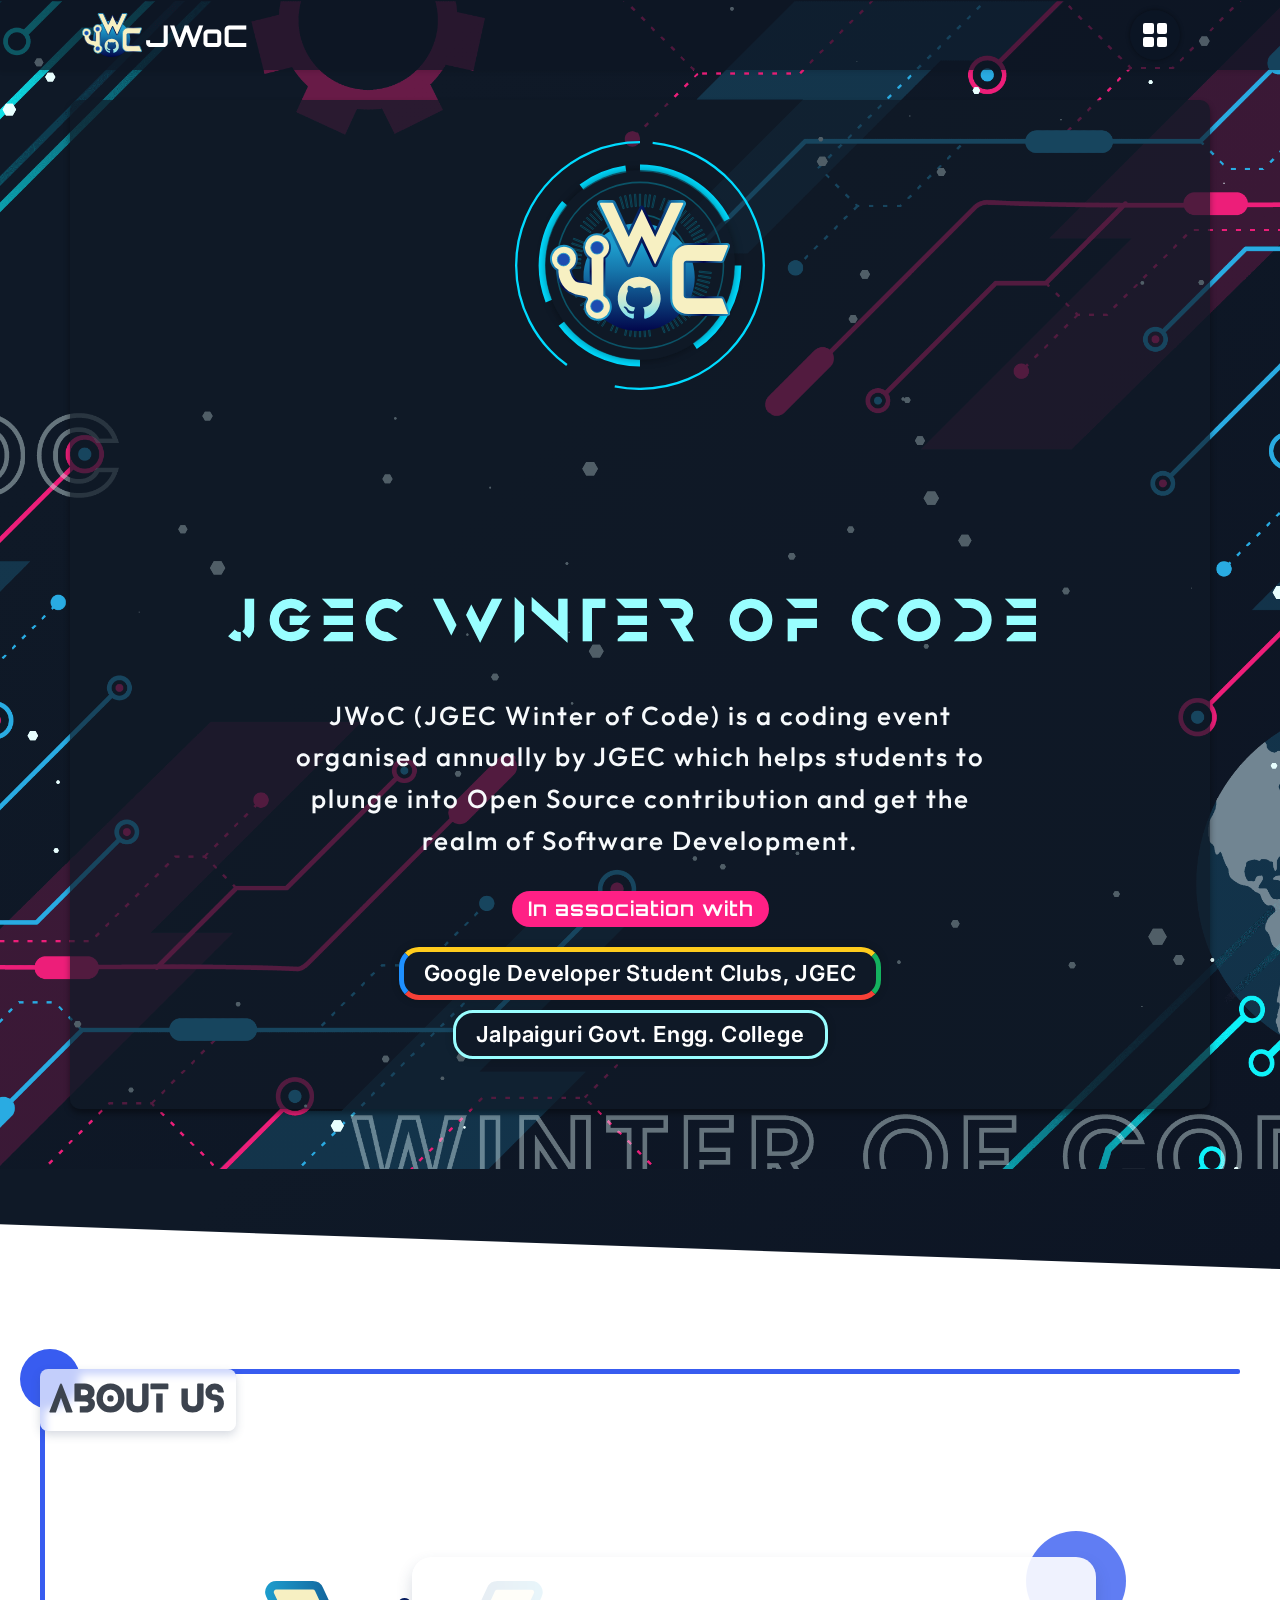
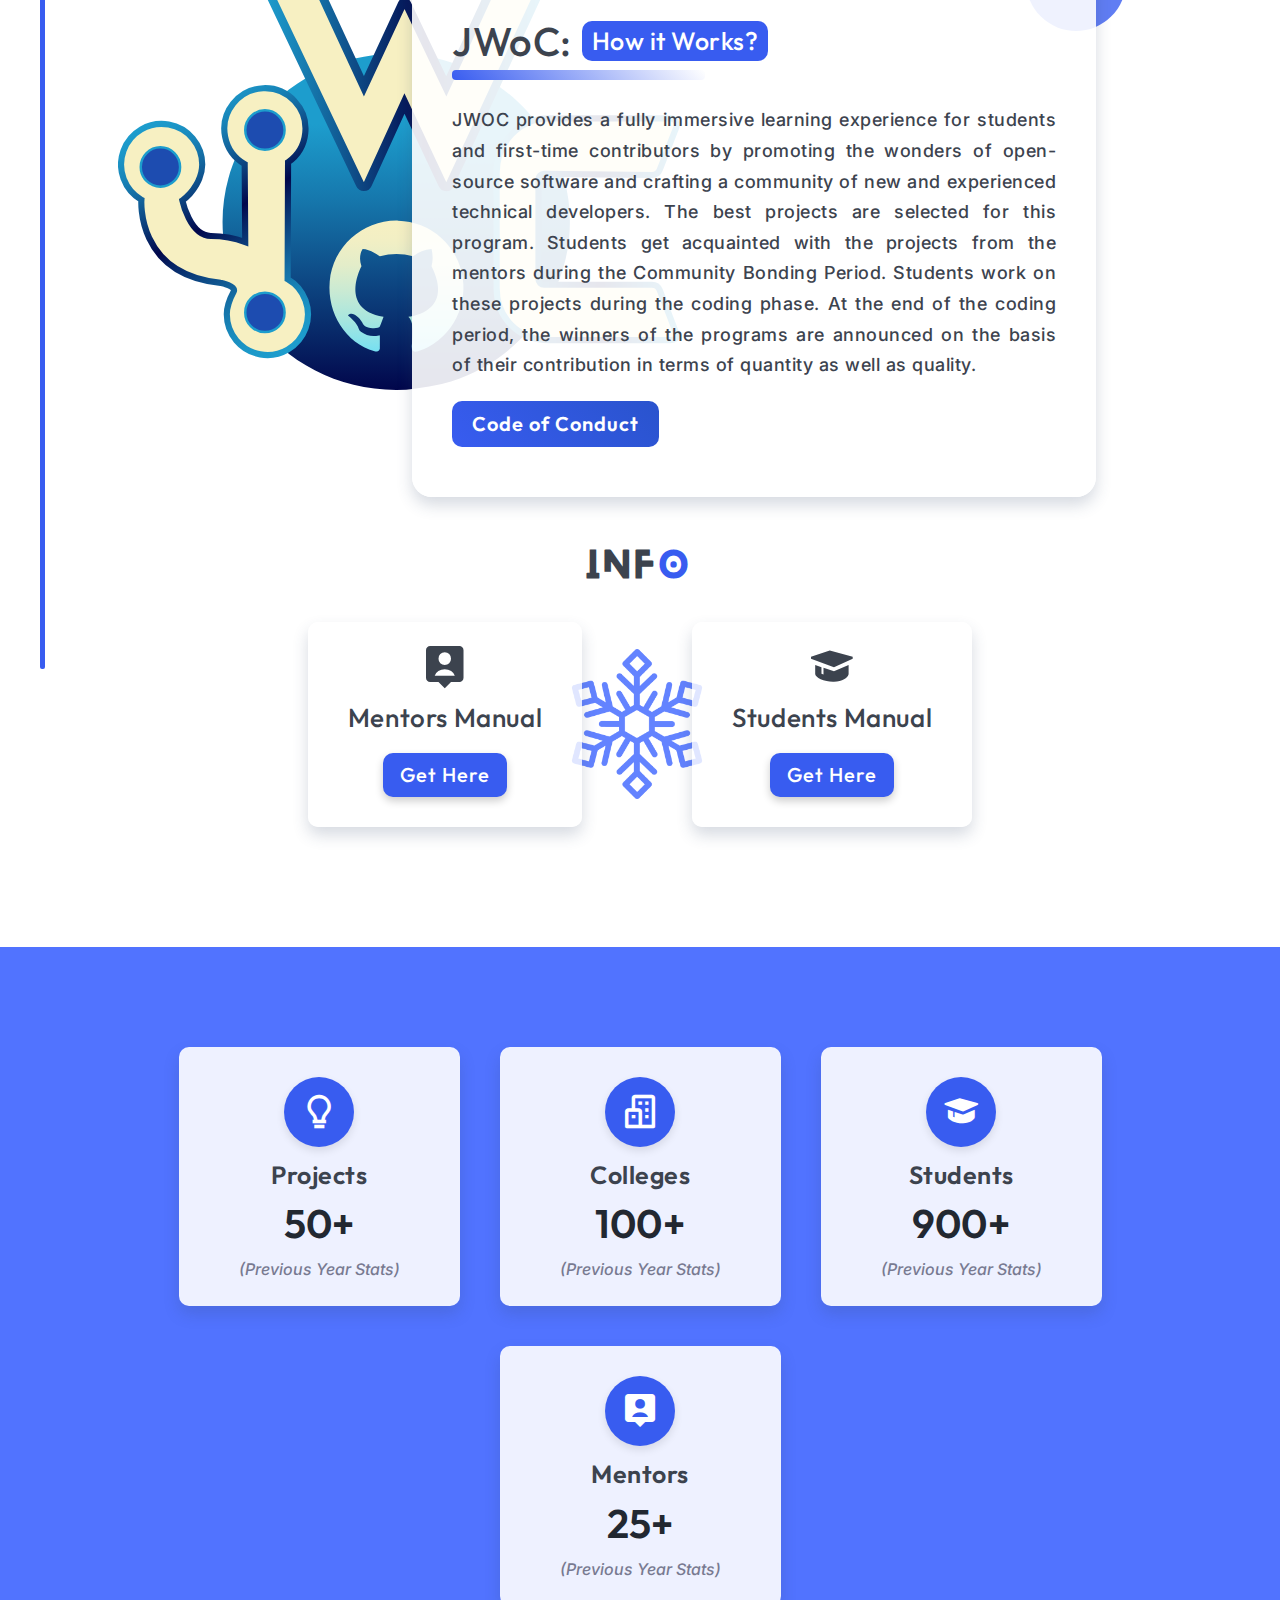
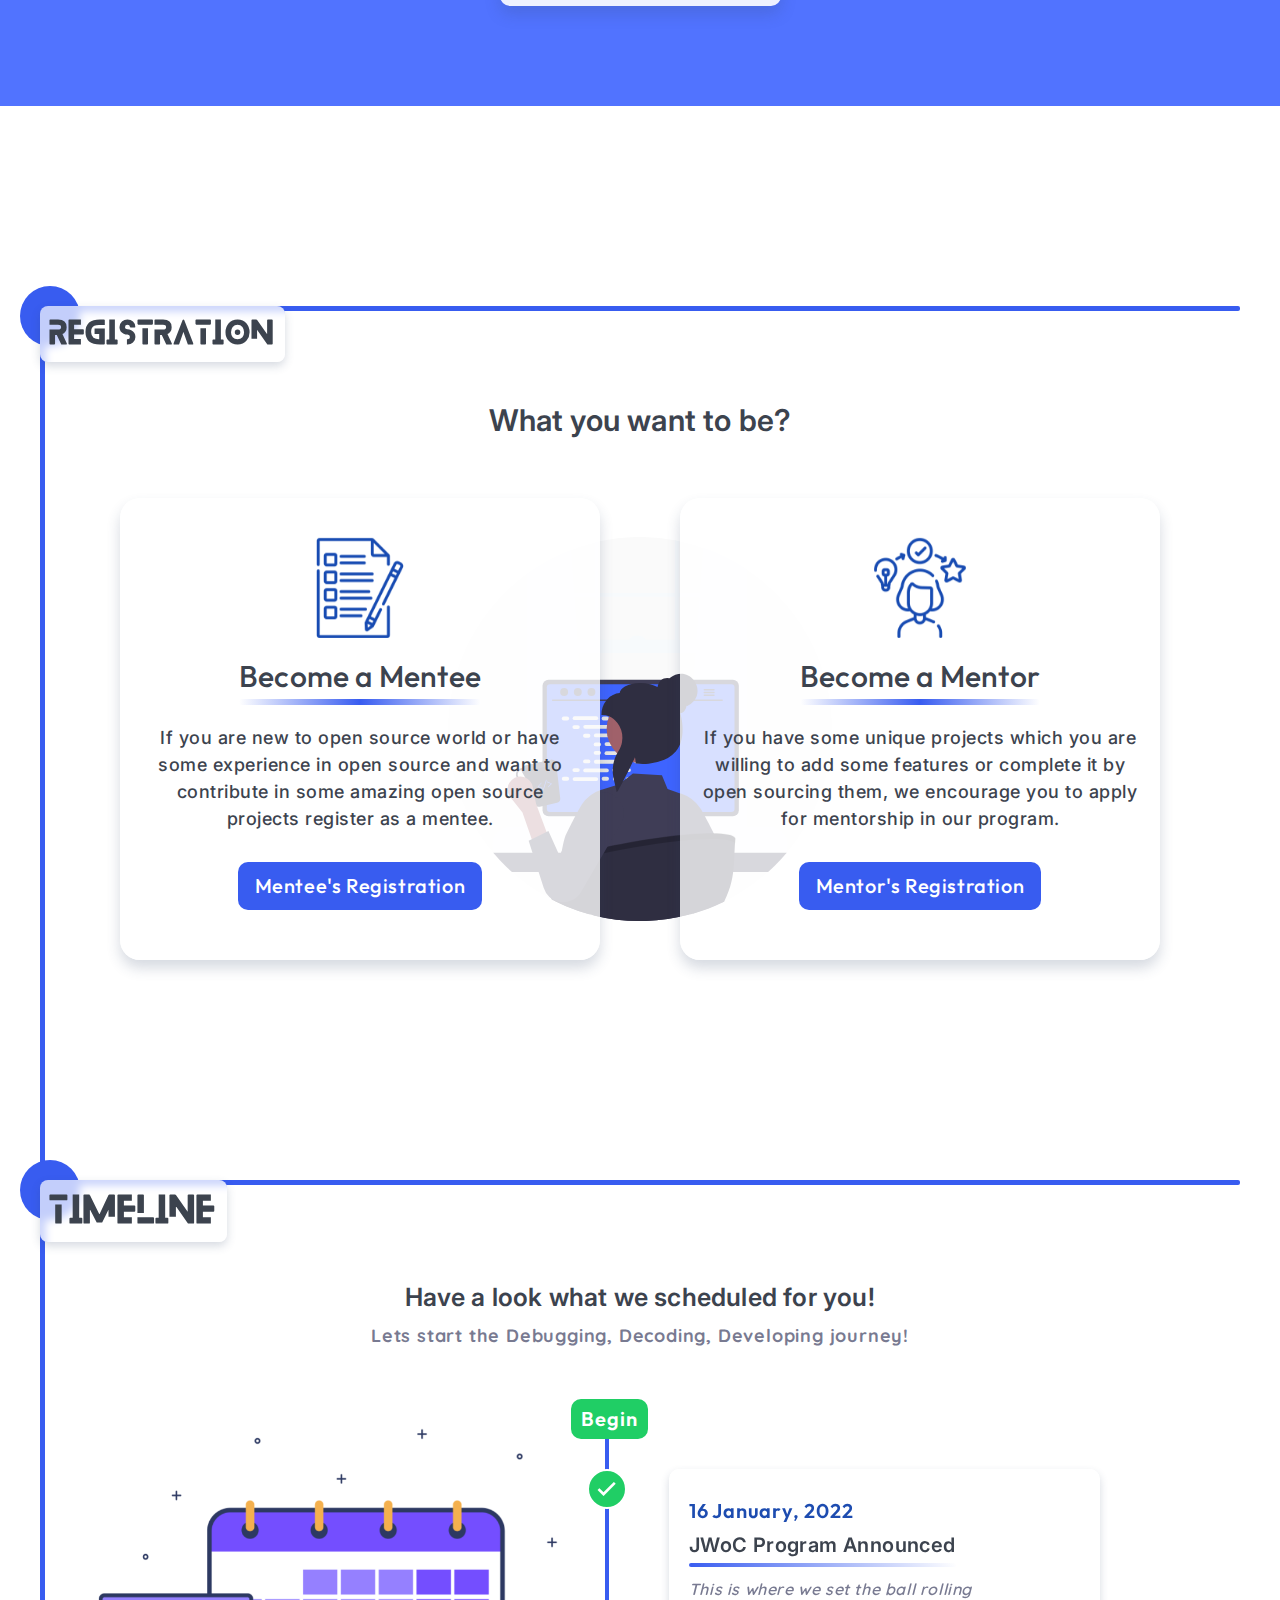
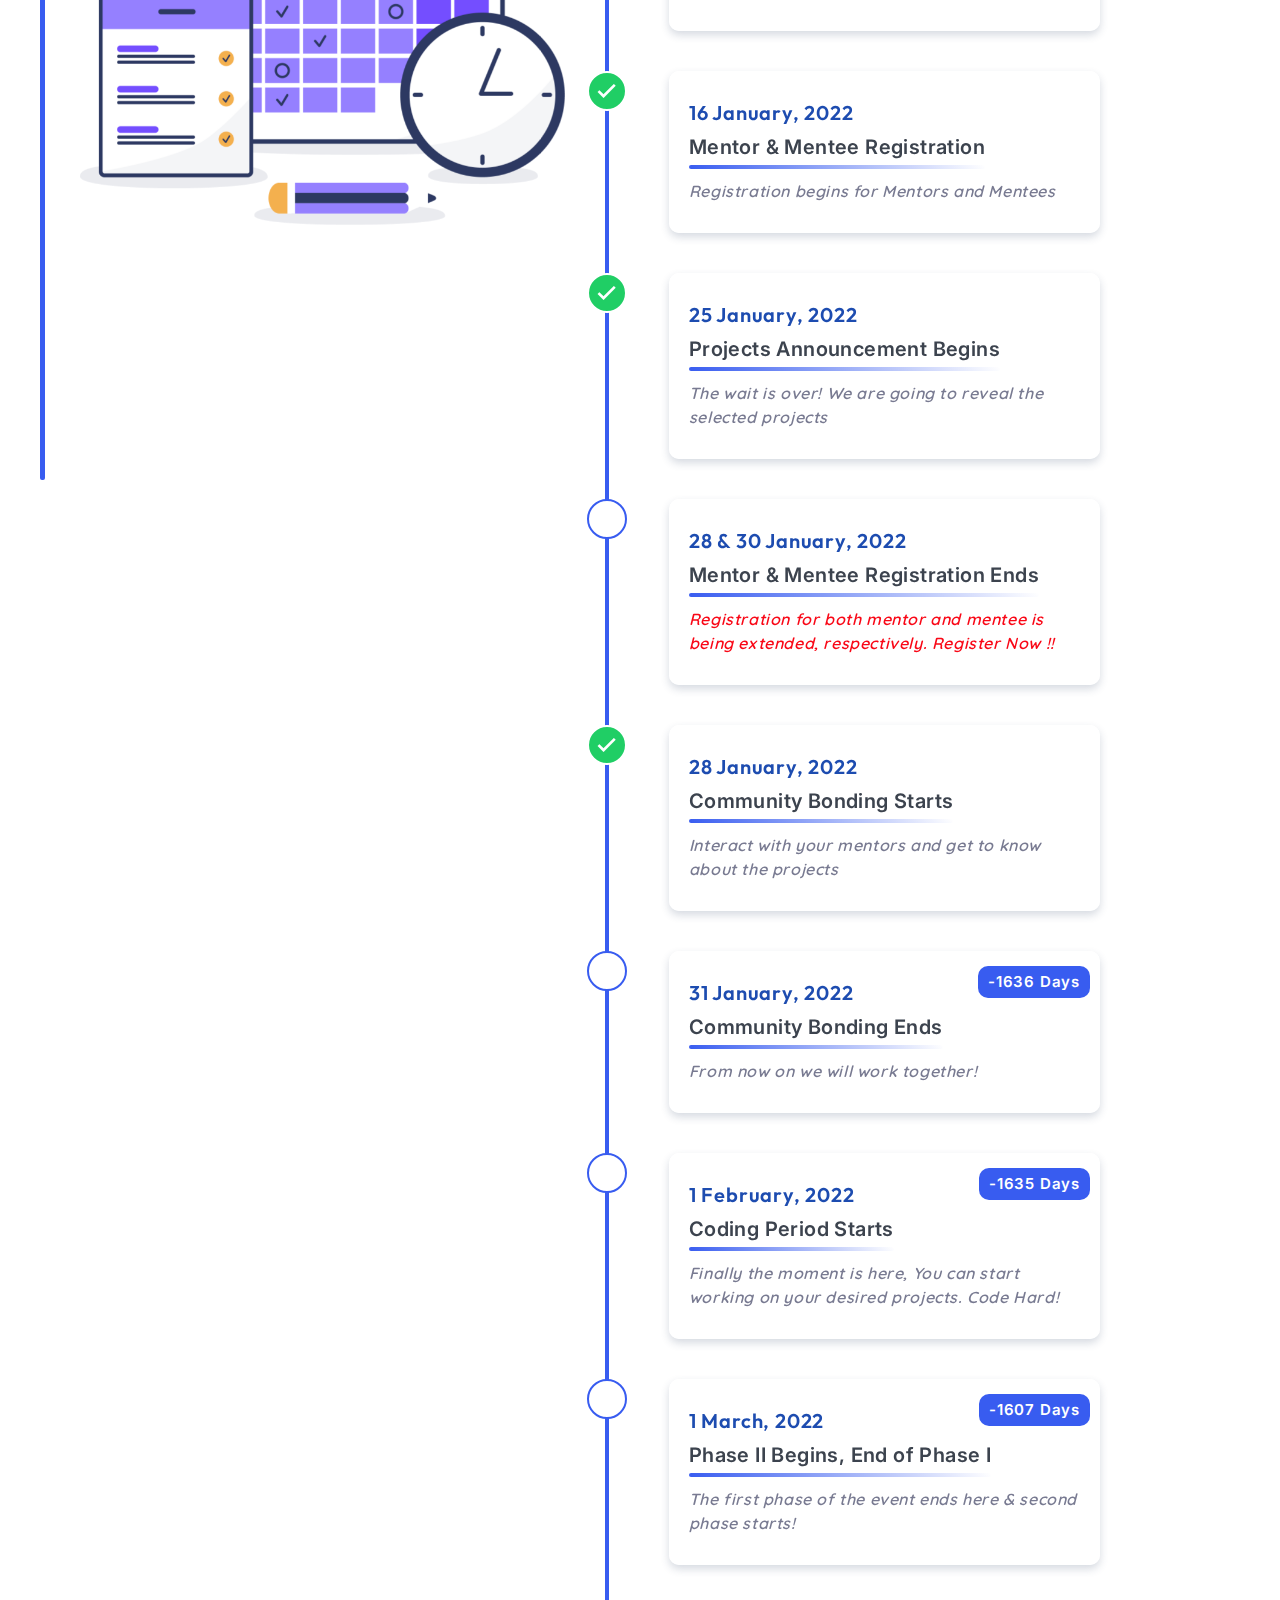
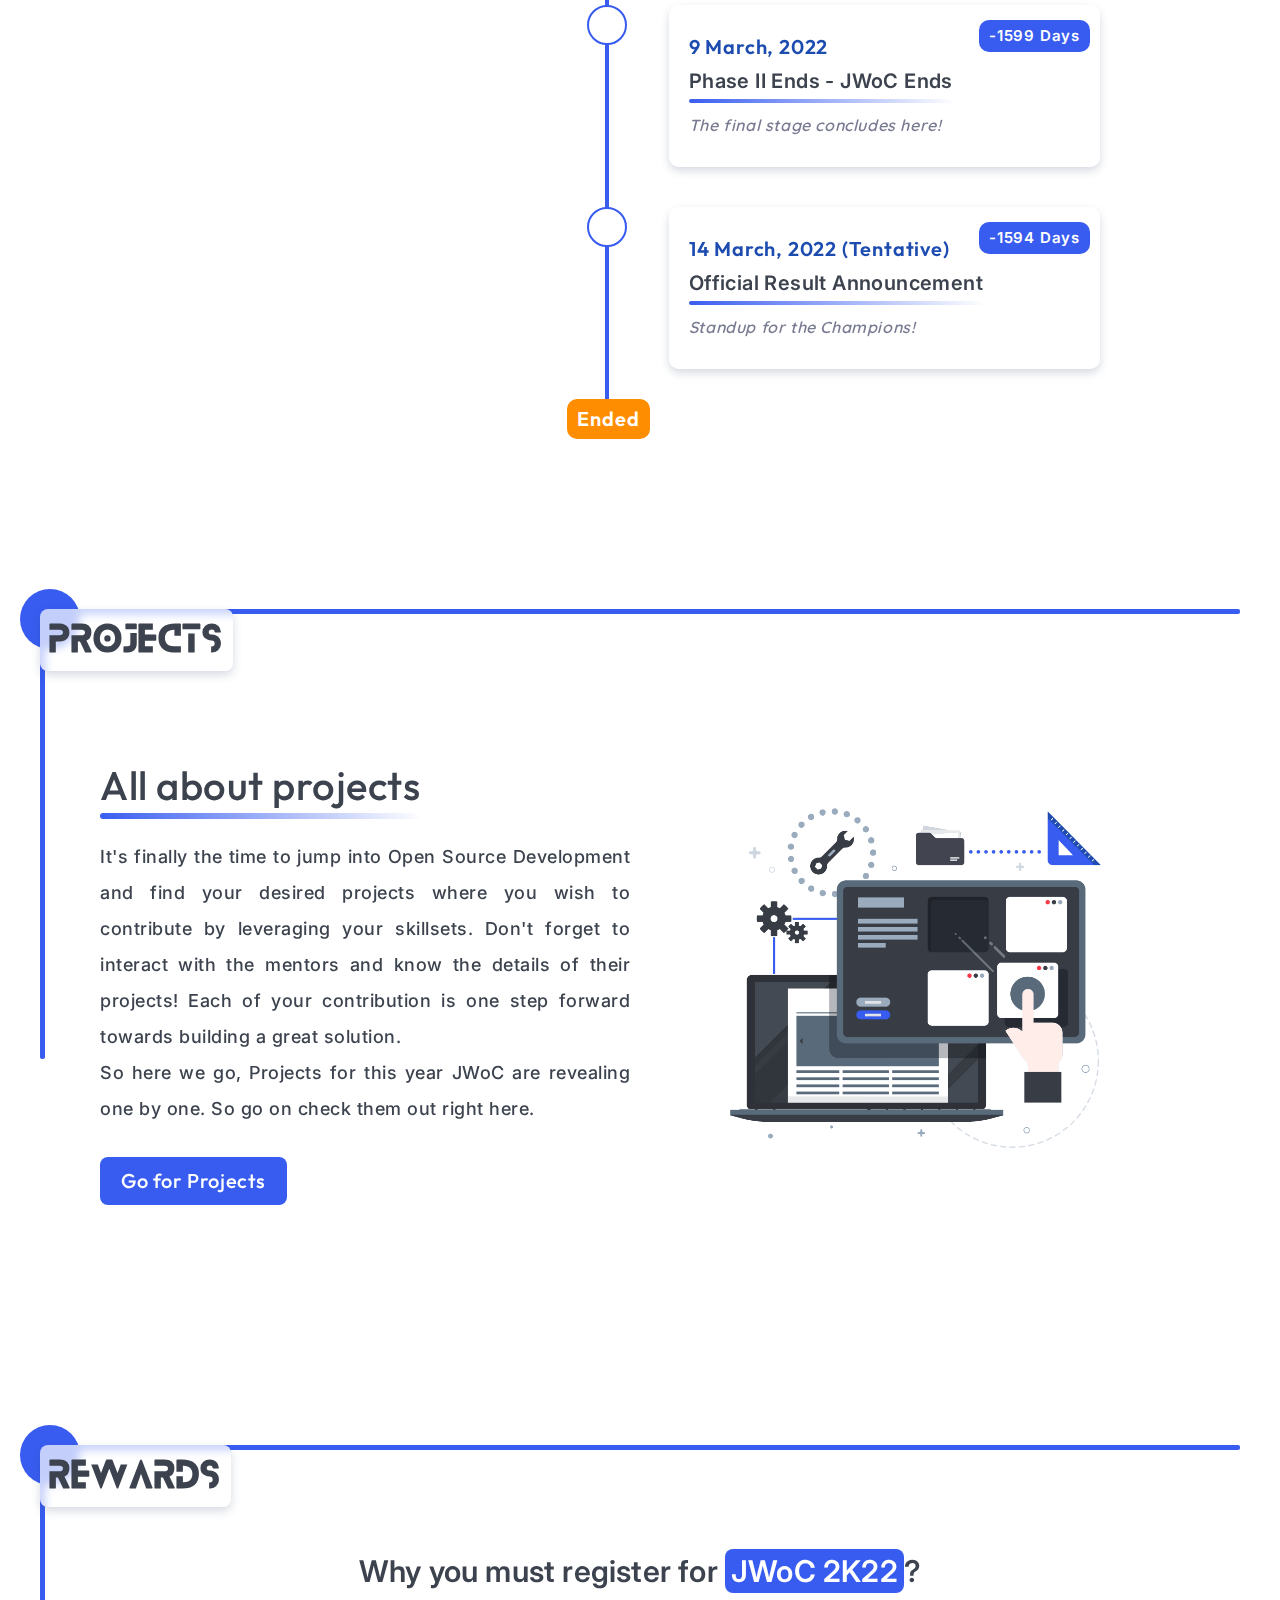
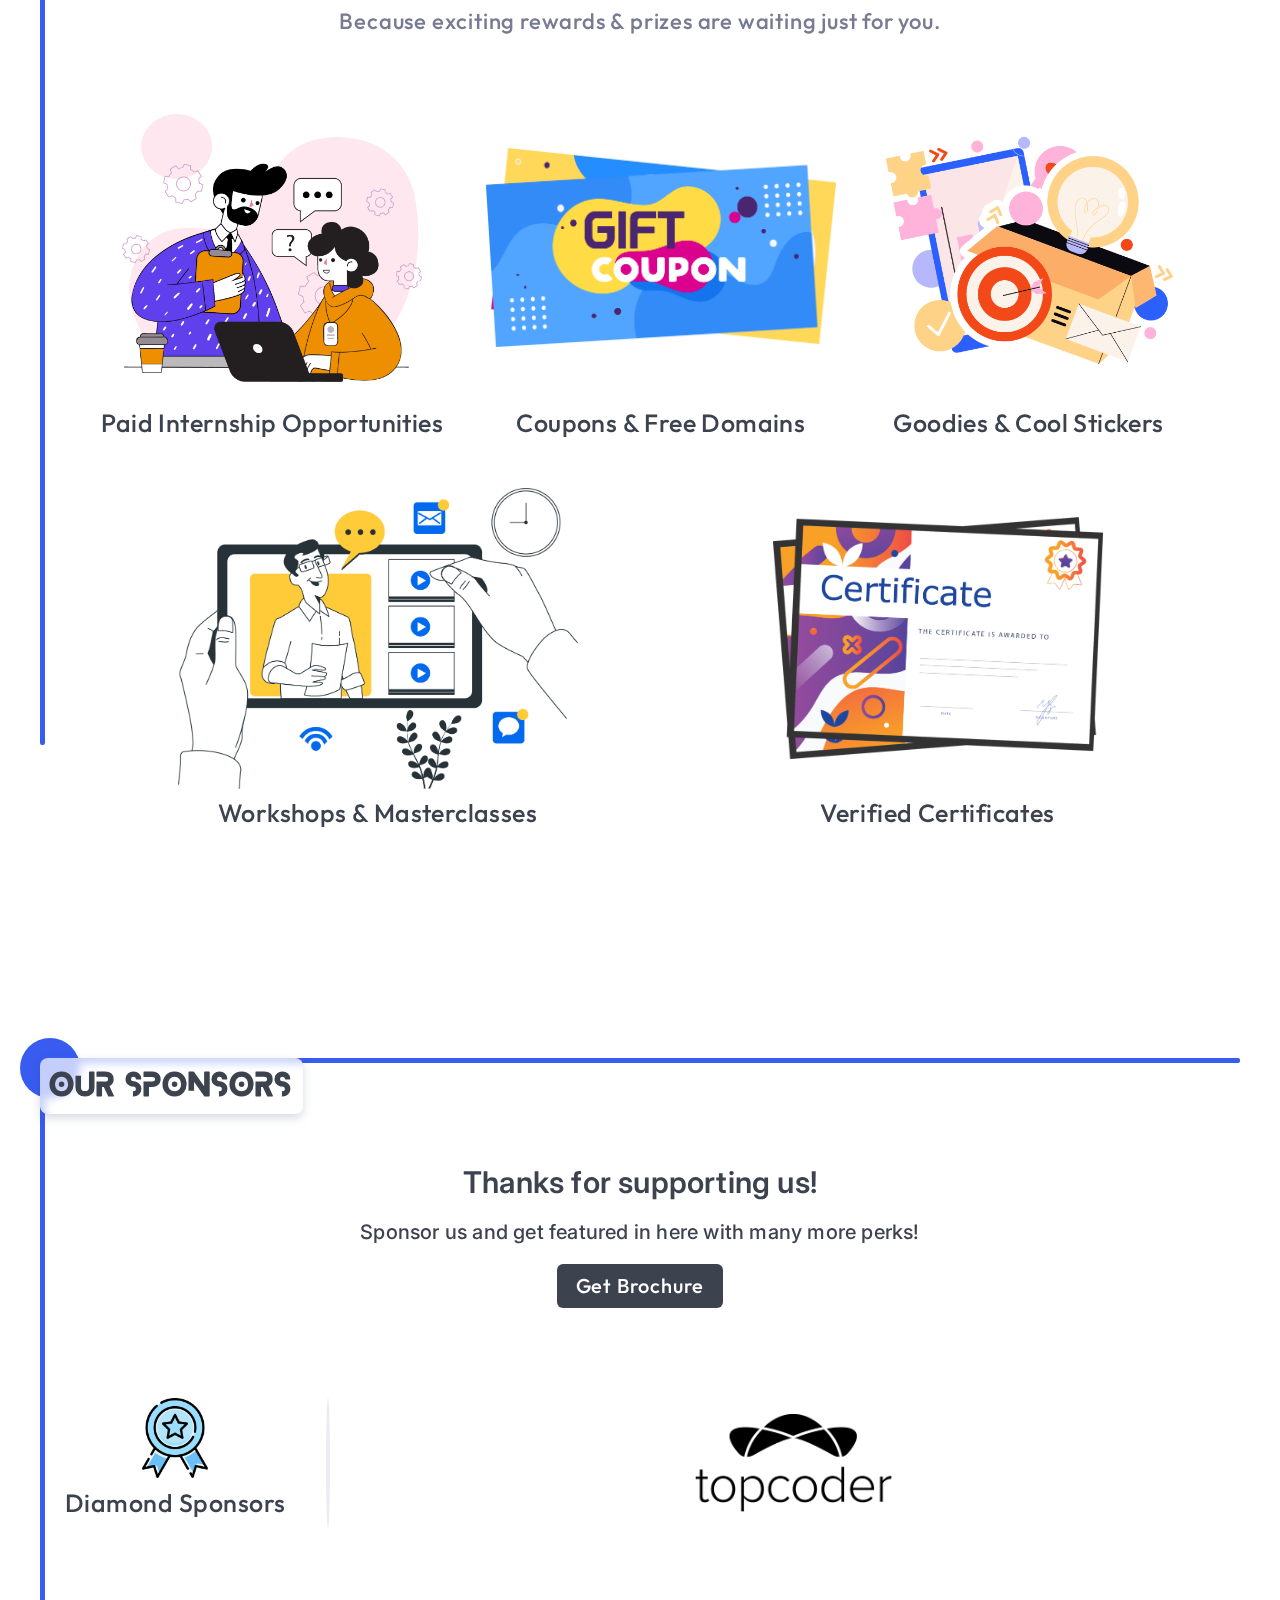
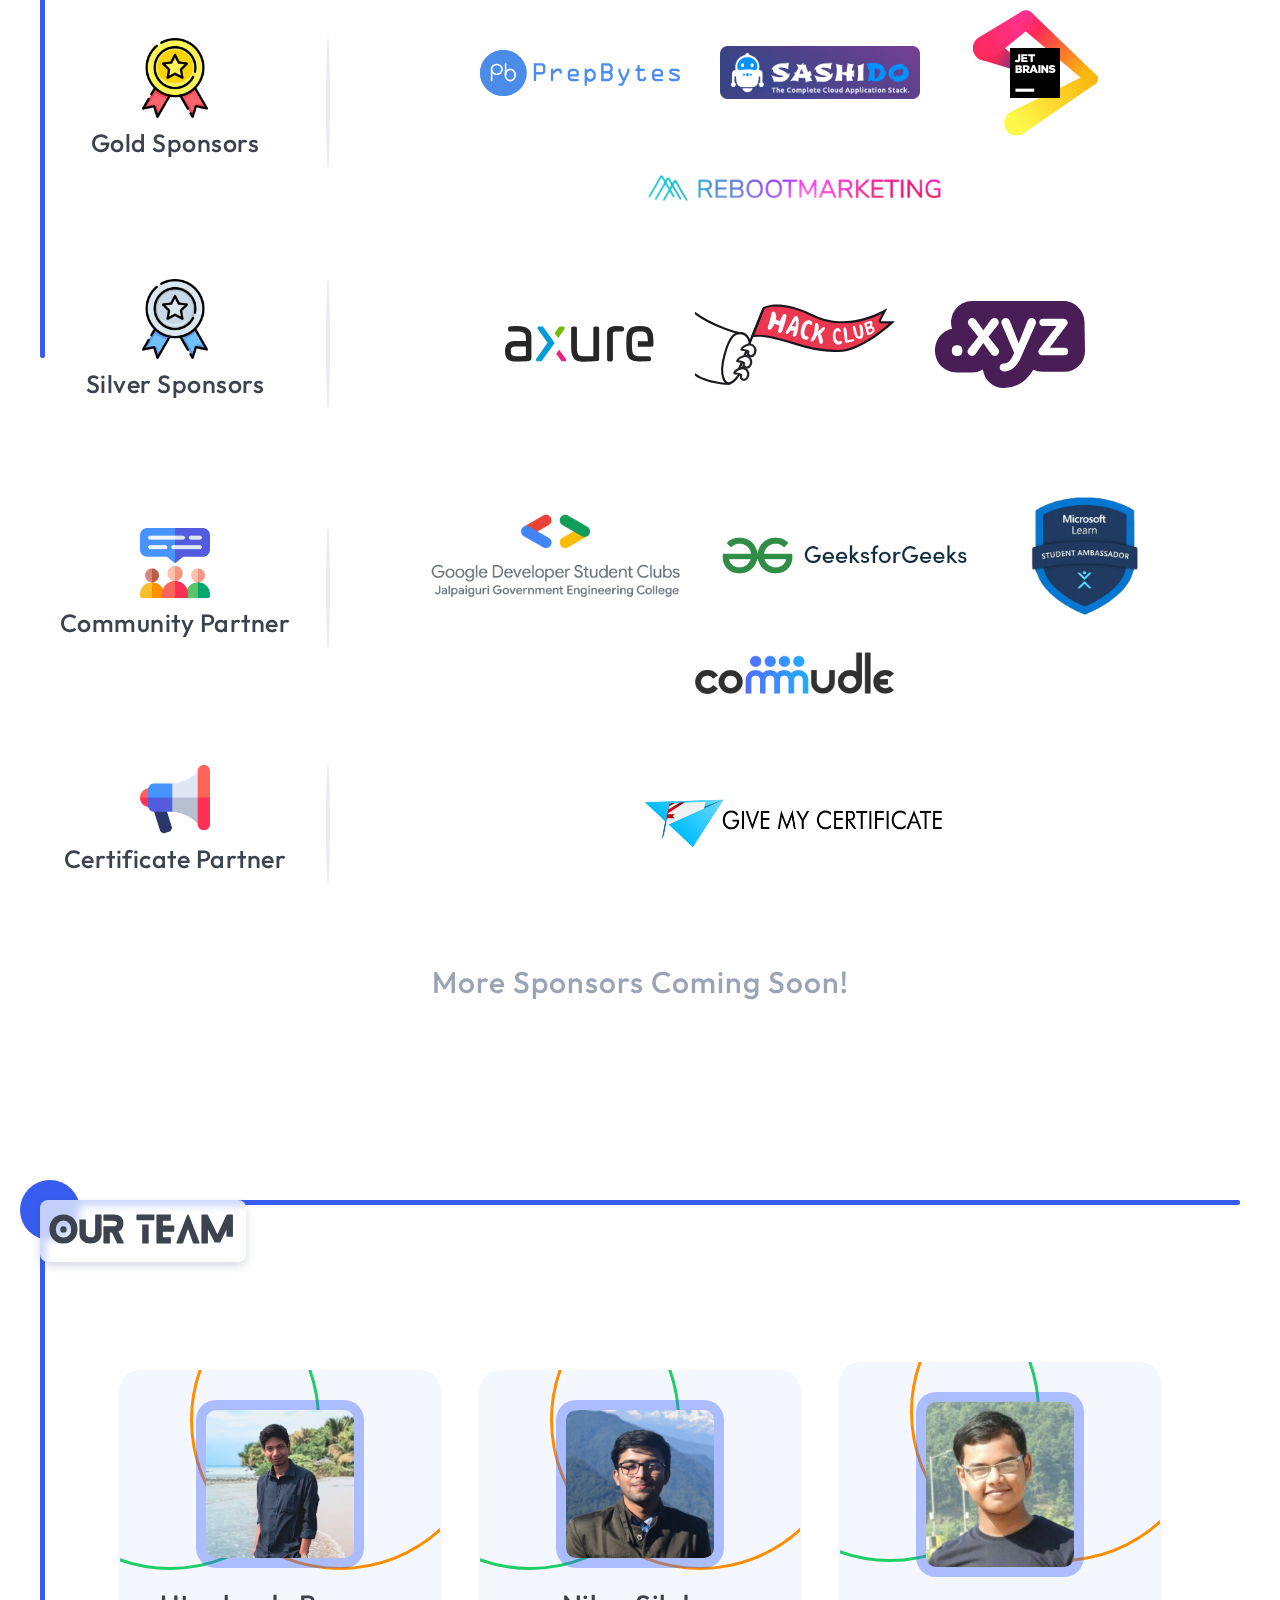
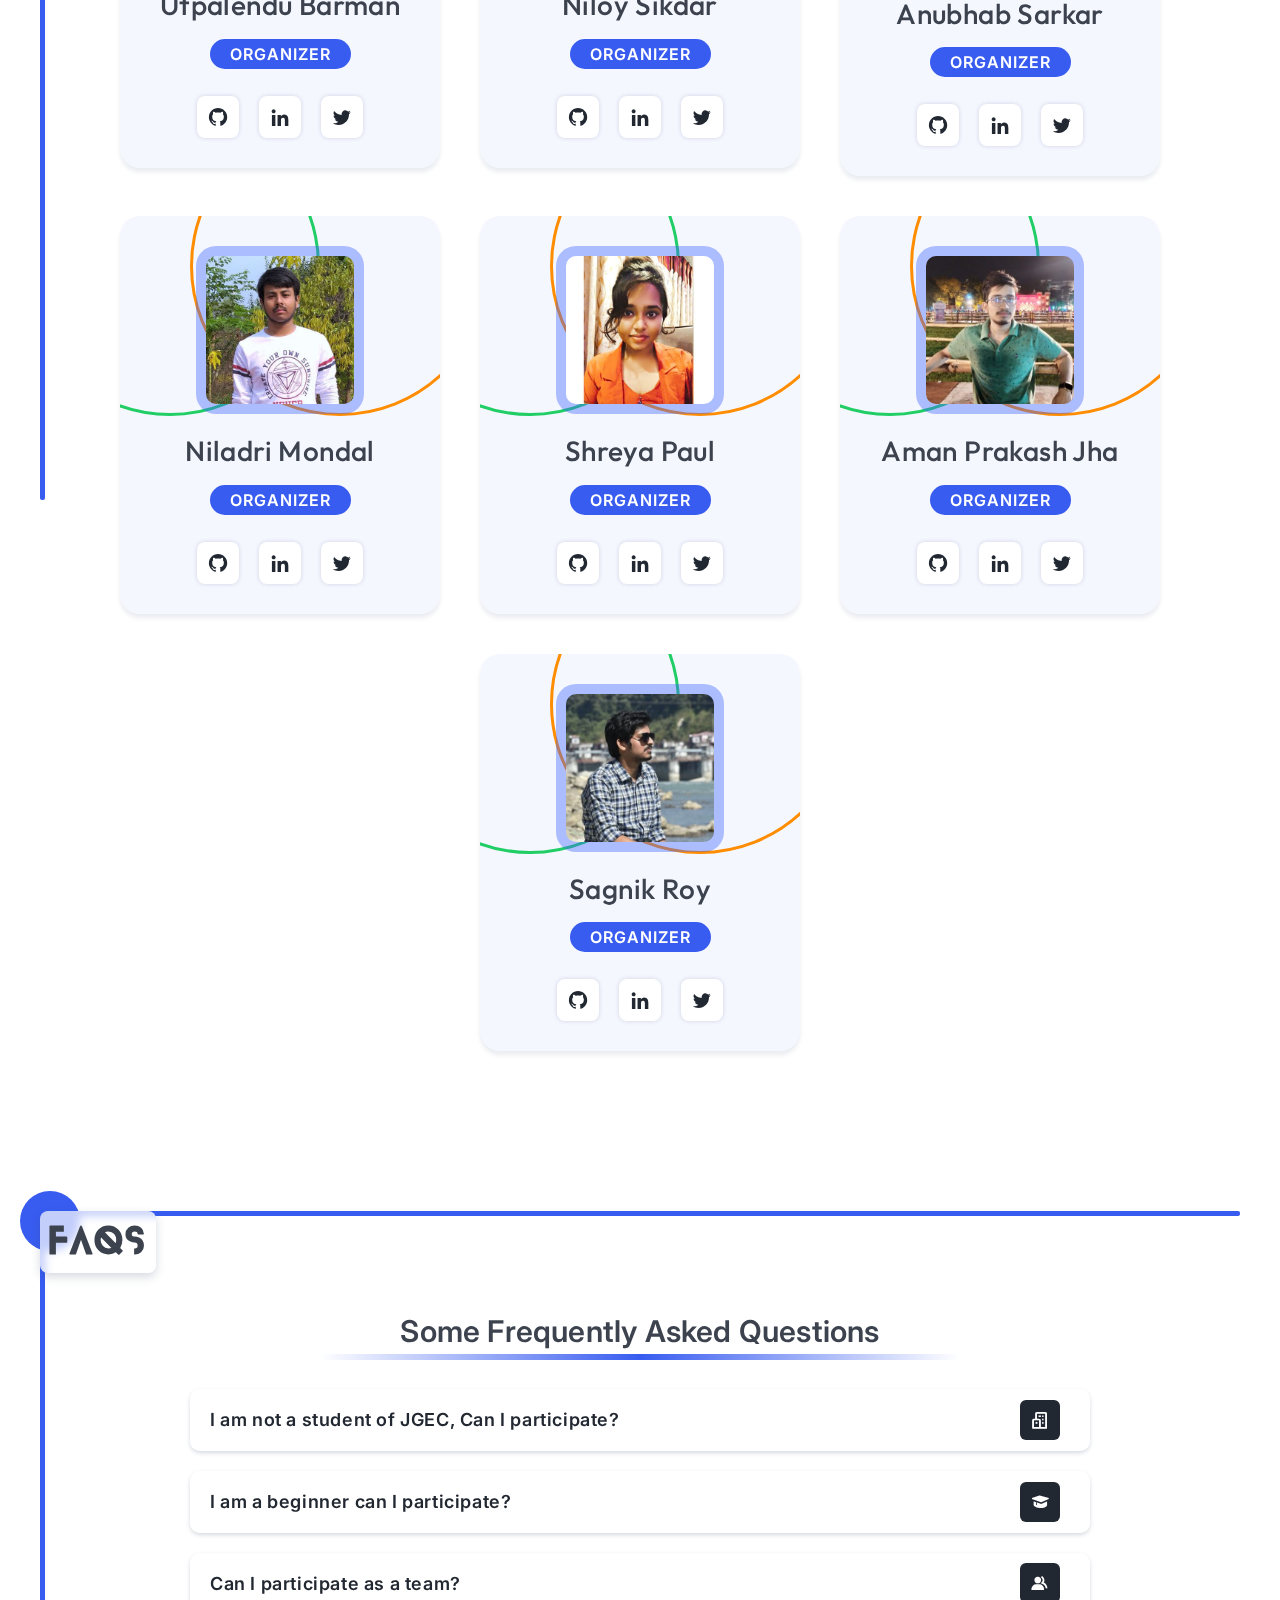
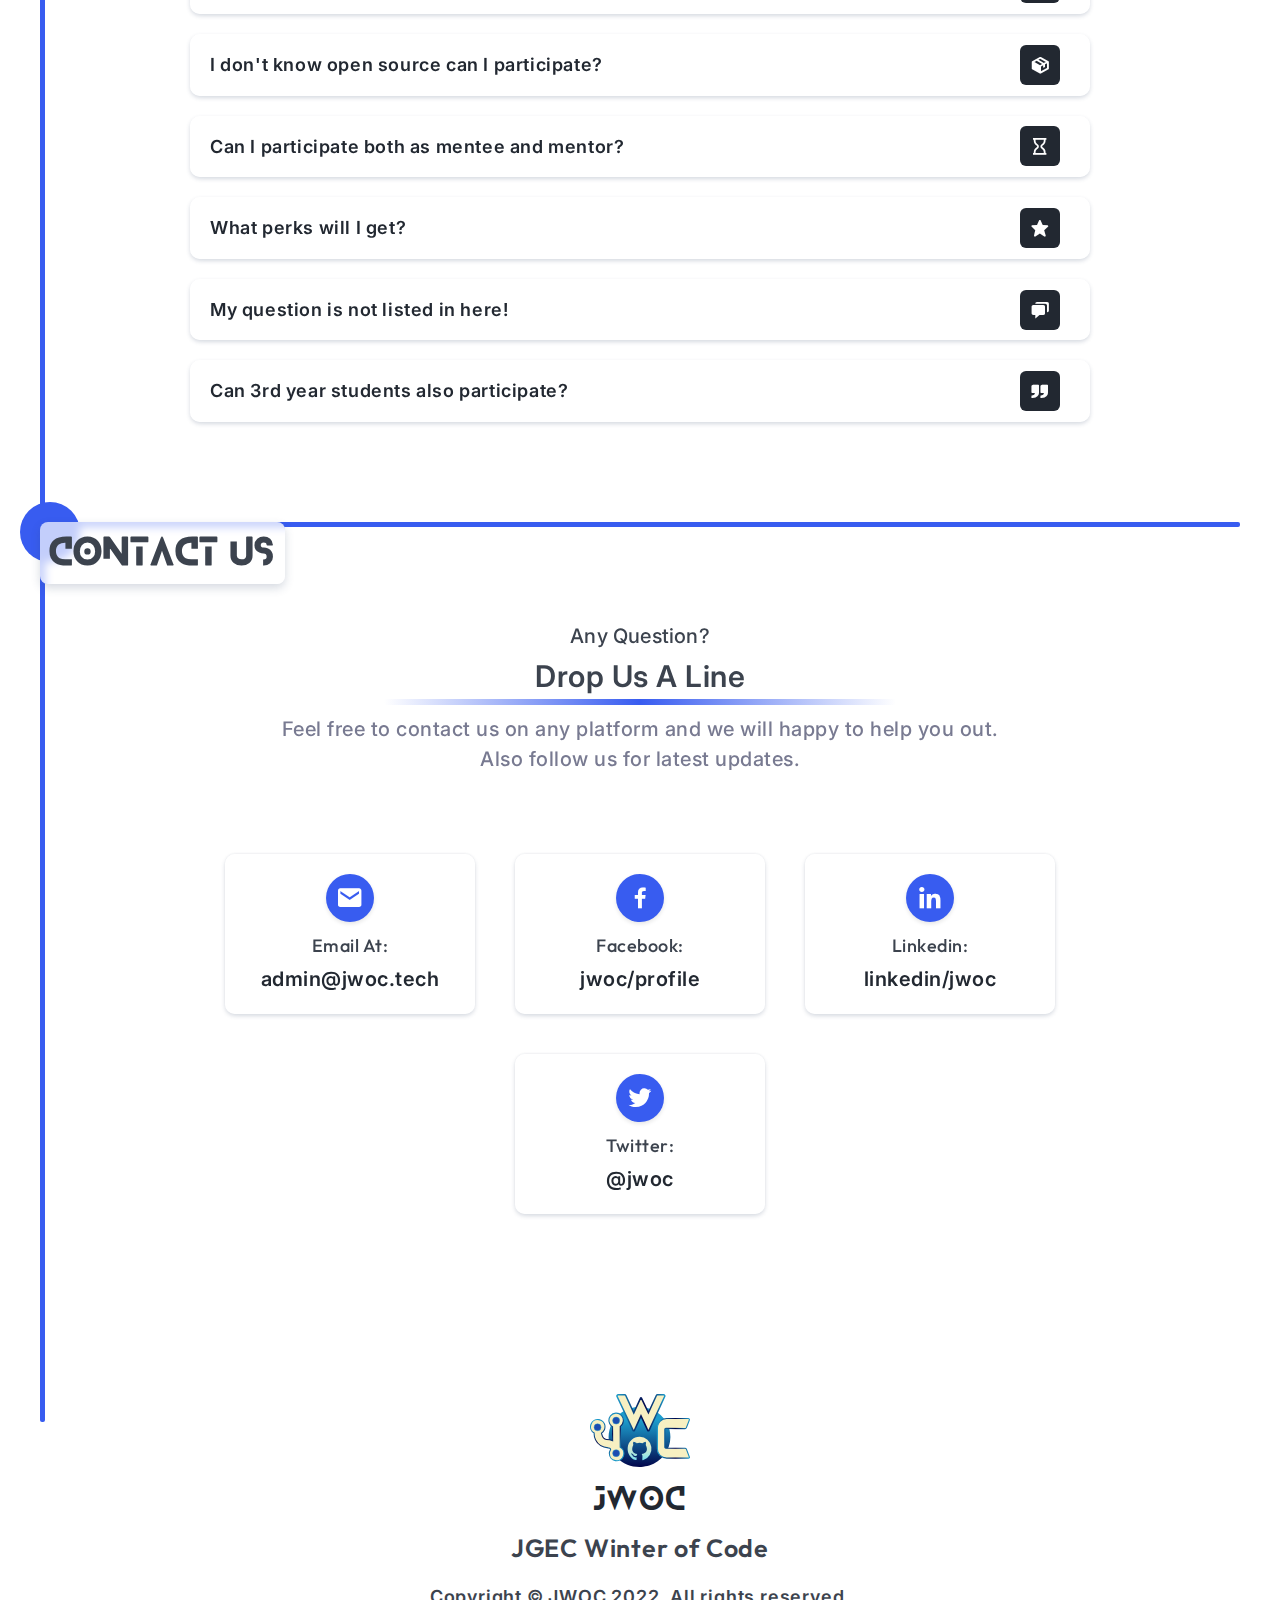
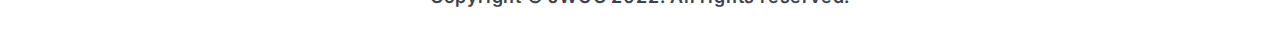
==== commit 6f611902: "feat: sponsors onboard" ====
--- a/index.html
+++ b/index.html
@@ -324,12 +324,12 @@
         <div class="content col-lg-6">
           <h2>All about projects</span></h2>
           <p>
-            Here we go, Projects for this year JWoC are revealing one by one. So go on check
-            them out right here. <br />
             It's finally the time to jump into Open Source Development and find your desired 
             projects where you wish to contribute by leveraging your skillsets. Don't forget 
             to interact with the mentors and know the details of their projects! Each of your 
-            contribution is one step forward towards building a great solution.
+            contribution is one step forward towards building a great solution. <br />
+            So here we go, Projects for this year JWoC are revealing one by one. So go on check
+            them out right here.
           </p>
           <a href="./projects.html" class="btn">Go for Projects</a>
         </div>
@@ -422,7 +422,7 @@
             <h4>Diamond Sponsors</h4>
           </div>
           <div class="sponsors col-lg-9">
-            <h3>Coming Soon</h3>
+            <!-- All Diamond Sponsors Mapped: "sponsors.data.js" -->
           </div>
         </div>
 
--- a/css/pages/index.css
+++ b/css/pages/index.css
@@ -1243,19 +1243,19 @@
   color: var(--lightblack);
   text-align: justify;
   letter-spacing: 0.5px;
-  line-height: 1.7;
+  line-height: 2;
 }
 
 section#projects div.details .content a {
   margin: 2rem 0 1rem;
-  padding: 0.6rem 2rem;
+  padding: 0.8rem 2rem;
   font-size: 2rem;
   font-weight: 500;
   font-family: var(--codefont);
   color: var(--darkwhite);
   background: var(--primarylight);
   letter-spacing: 0.6px;
-  border-radius: 6px;
+  border-radius: 8px;
   transition: all 0.2s ease;
 }
 
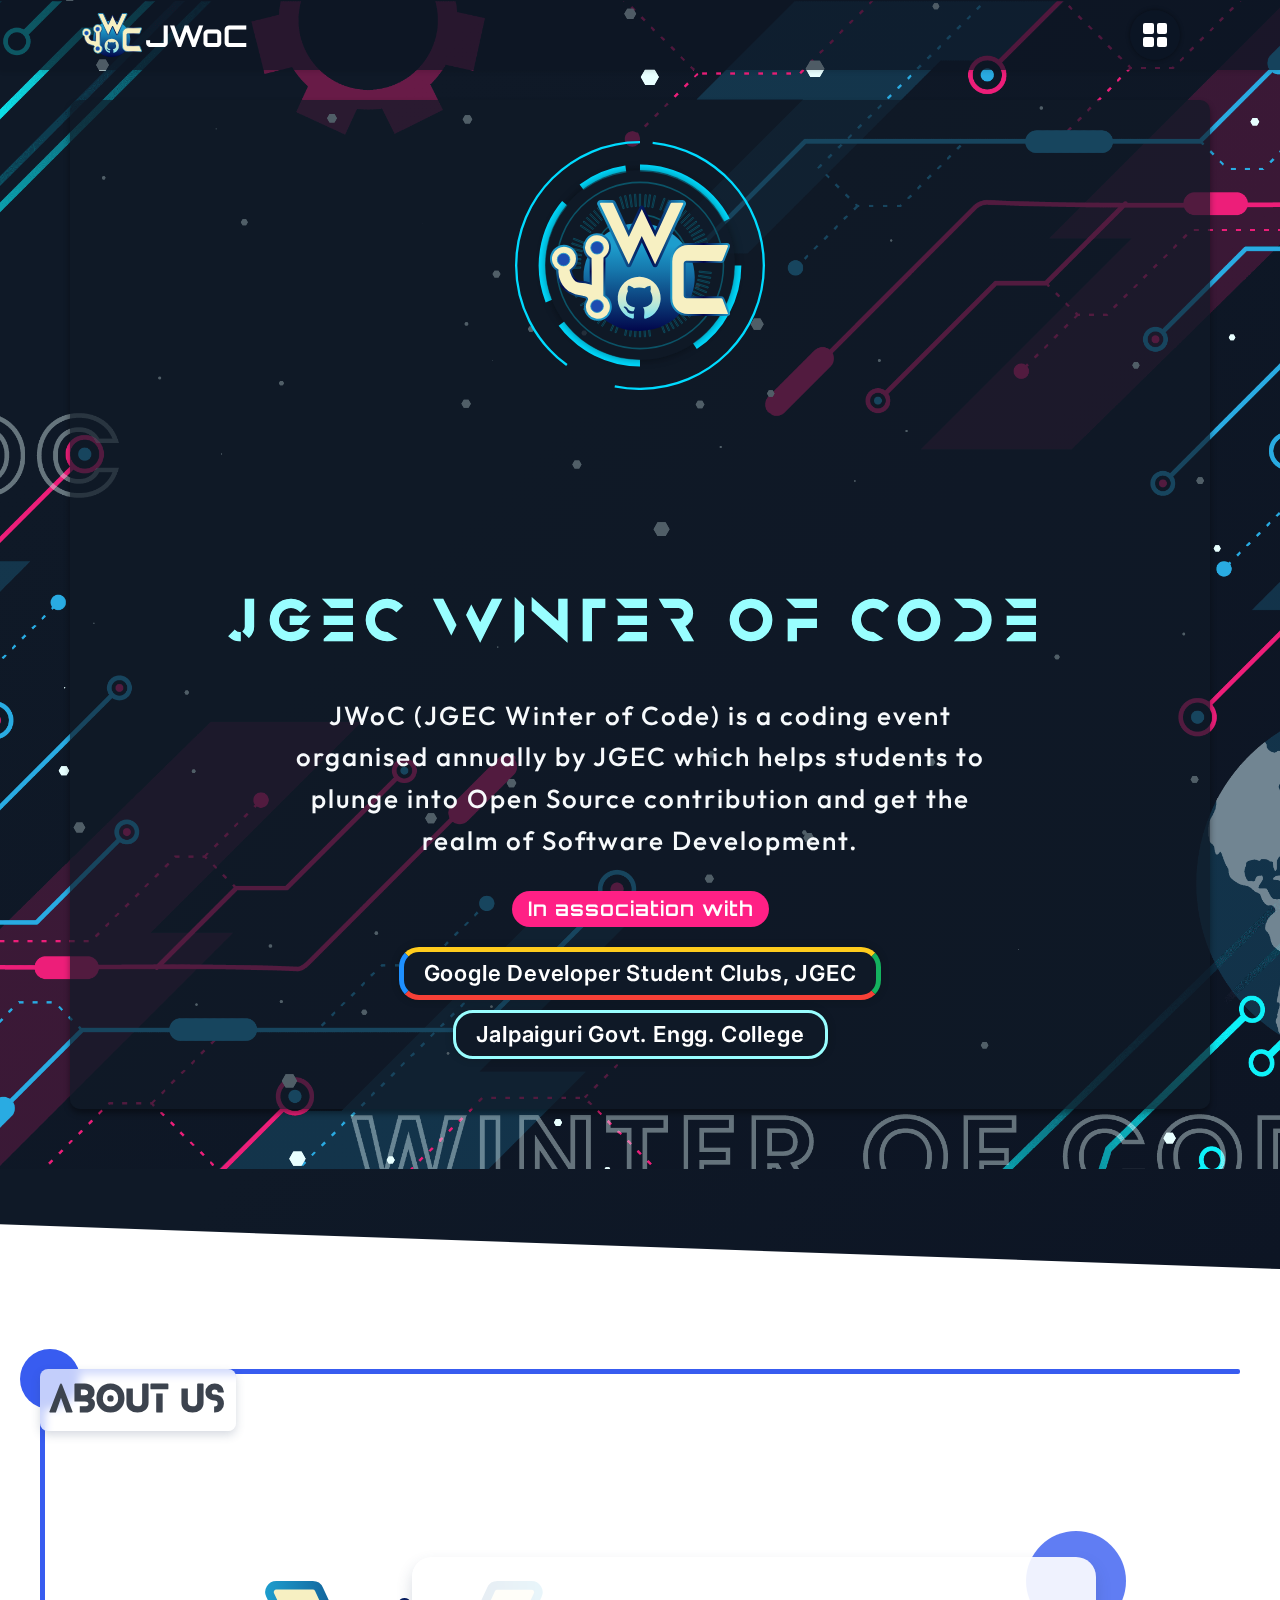
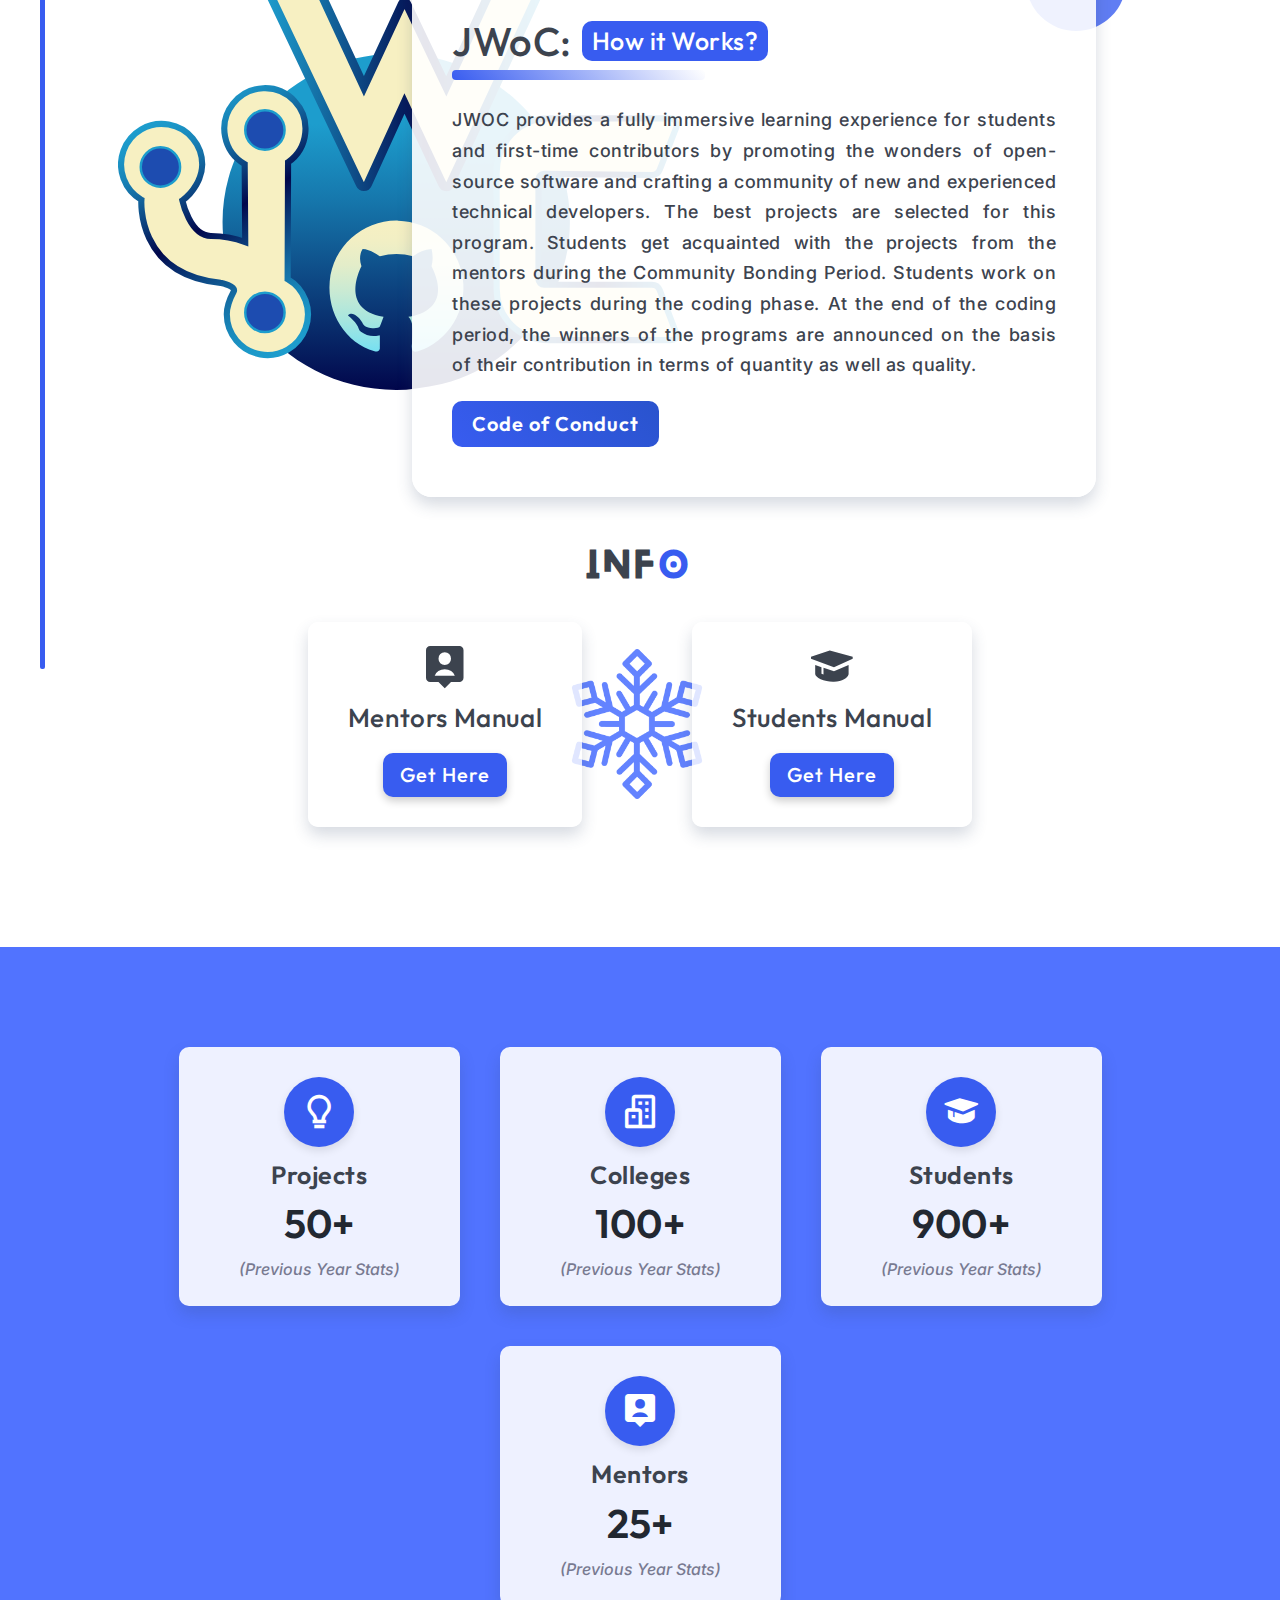
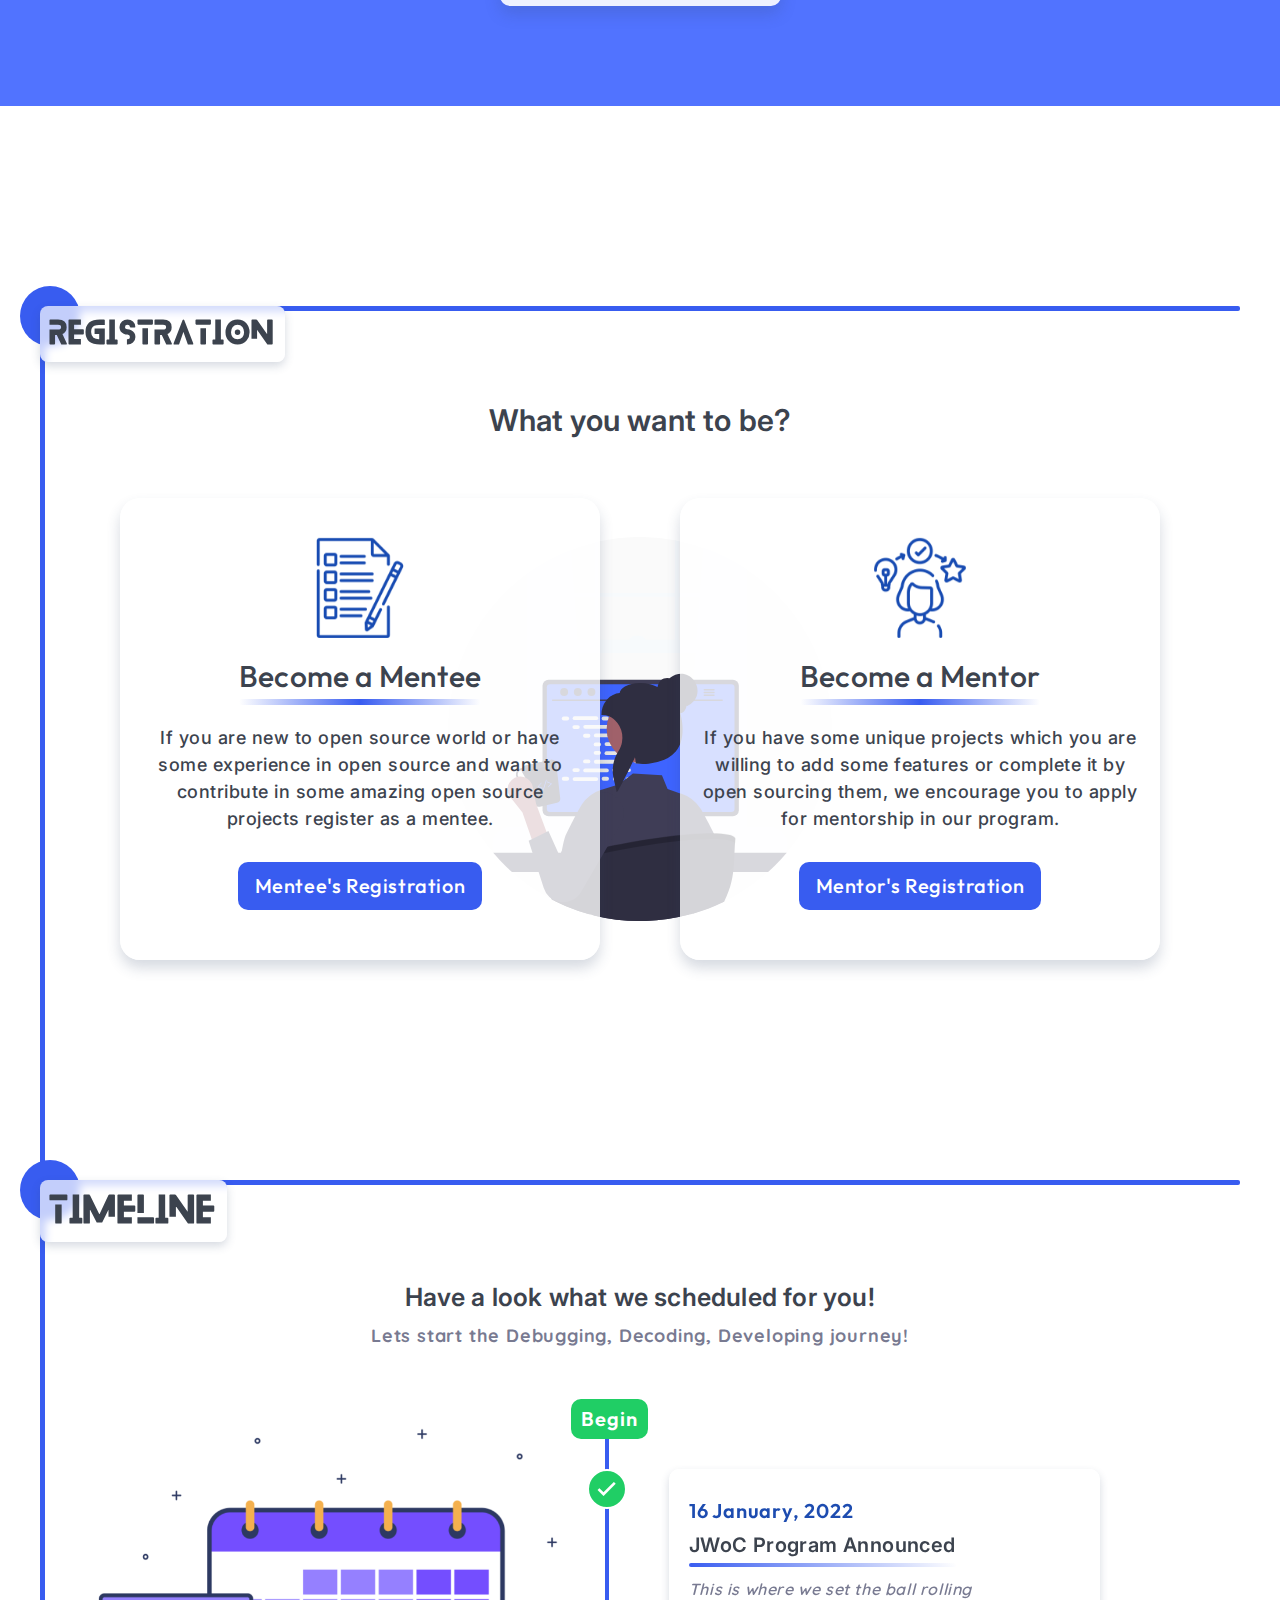
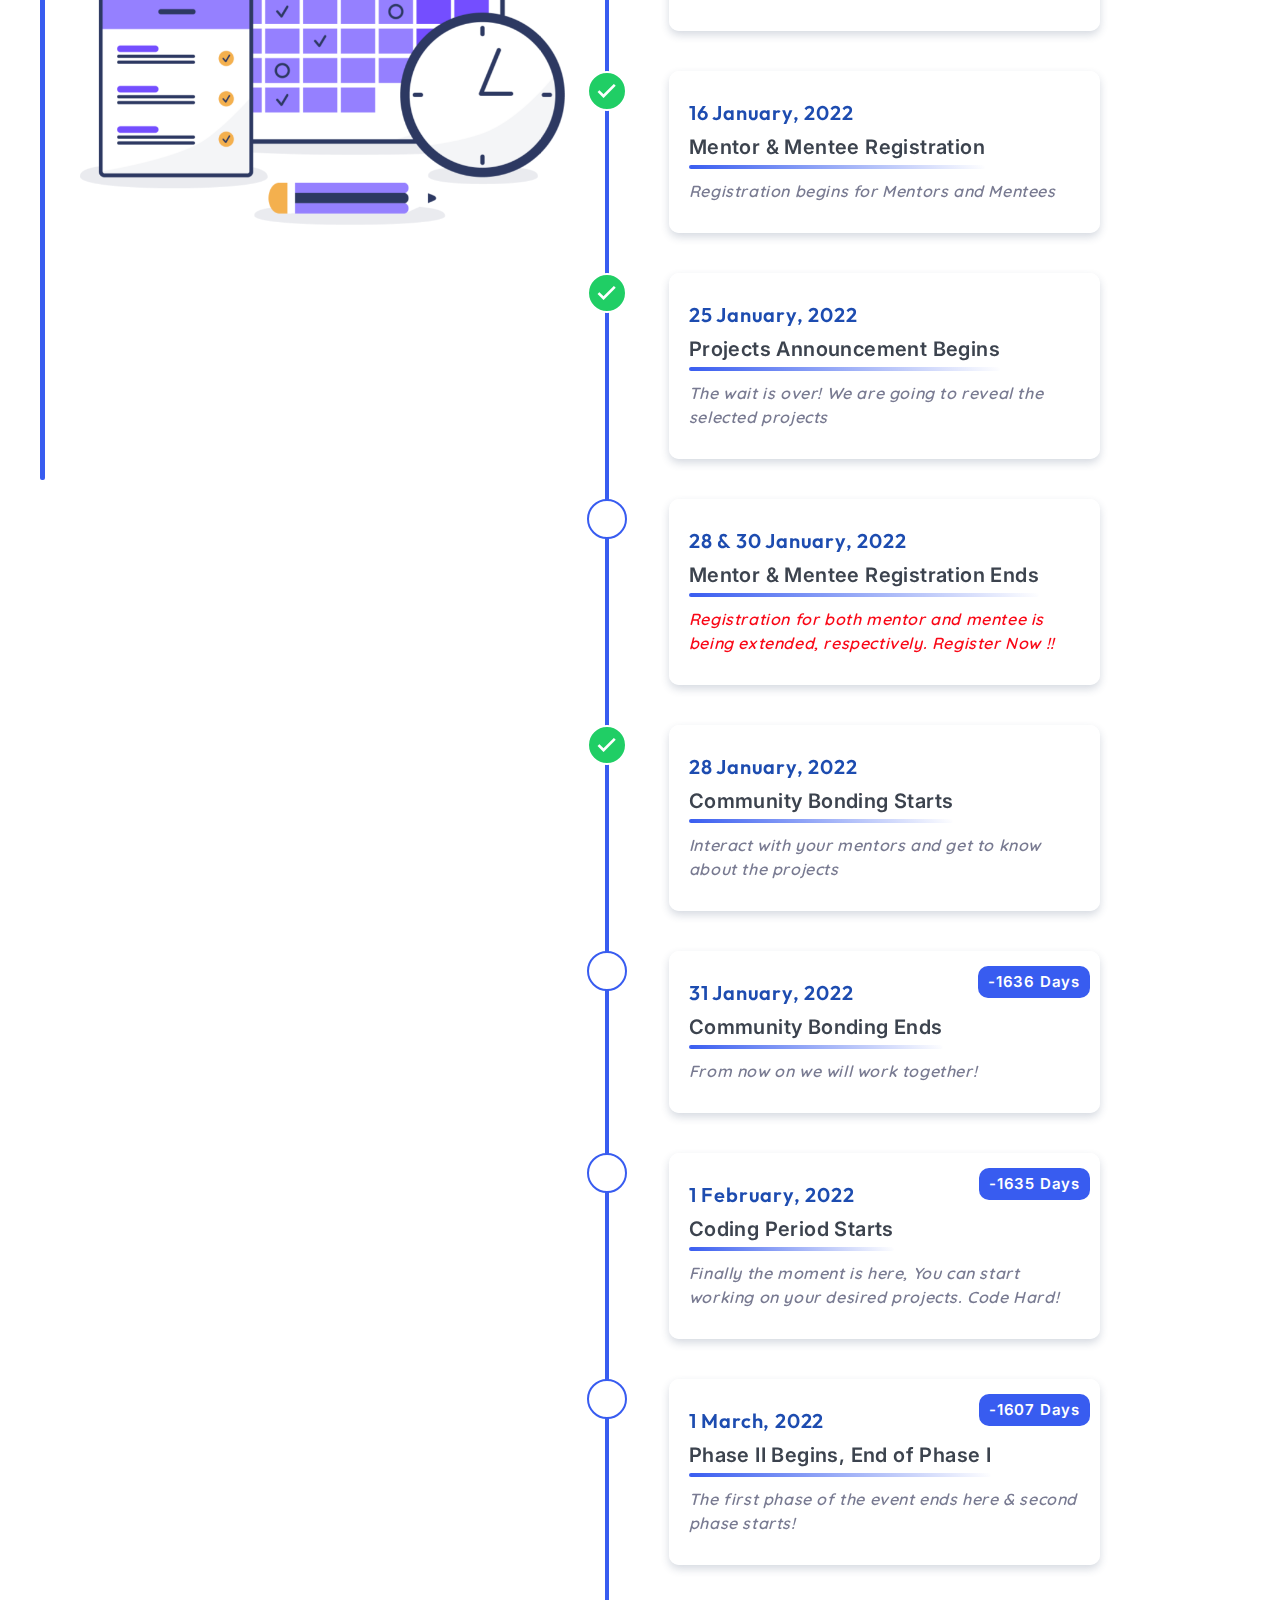
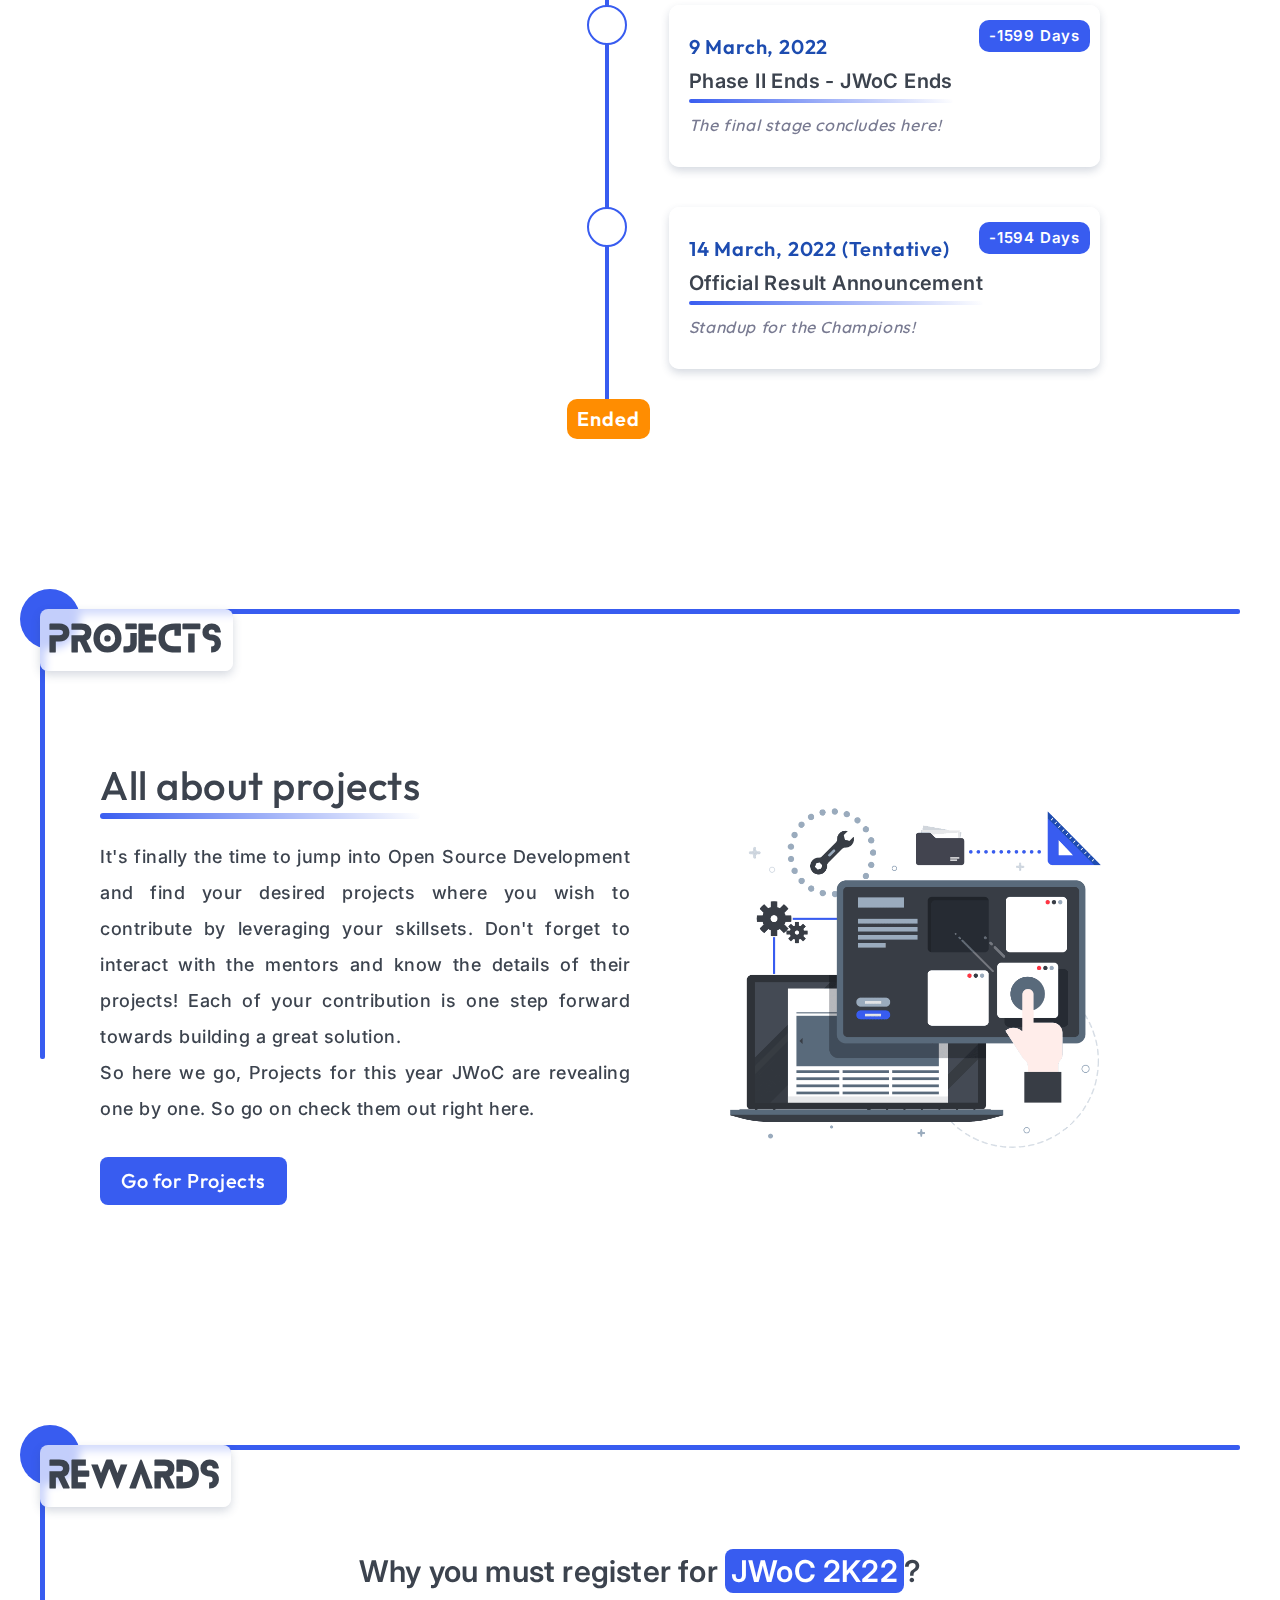
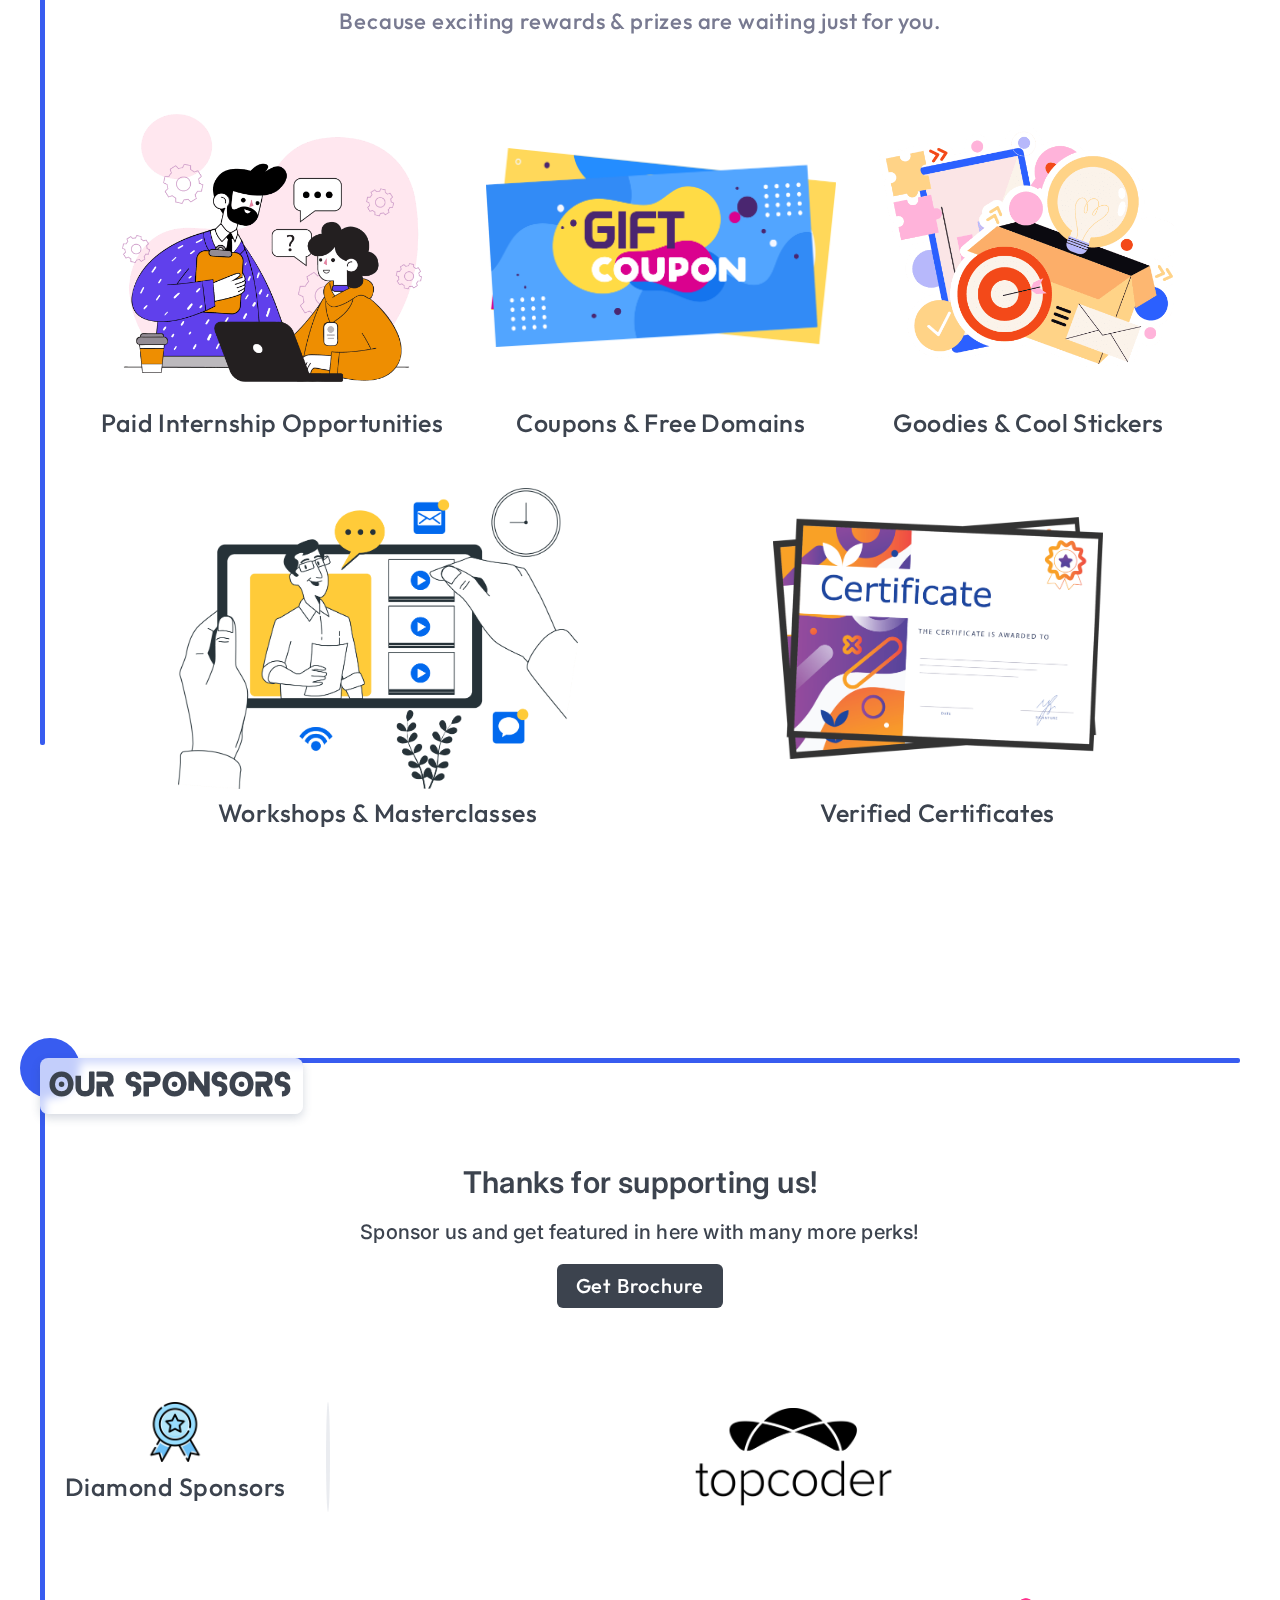
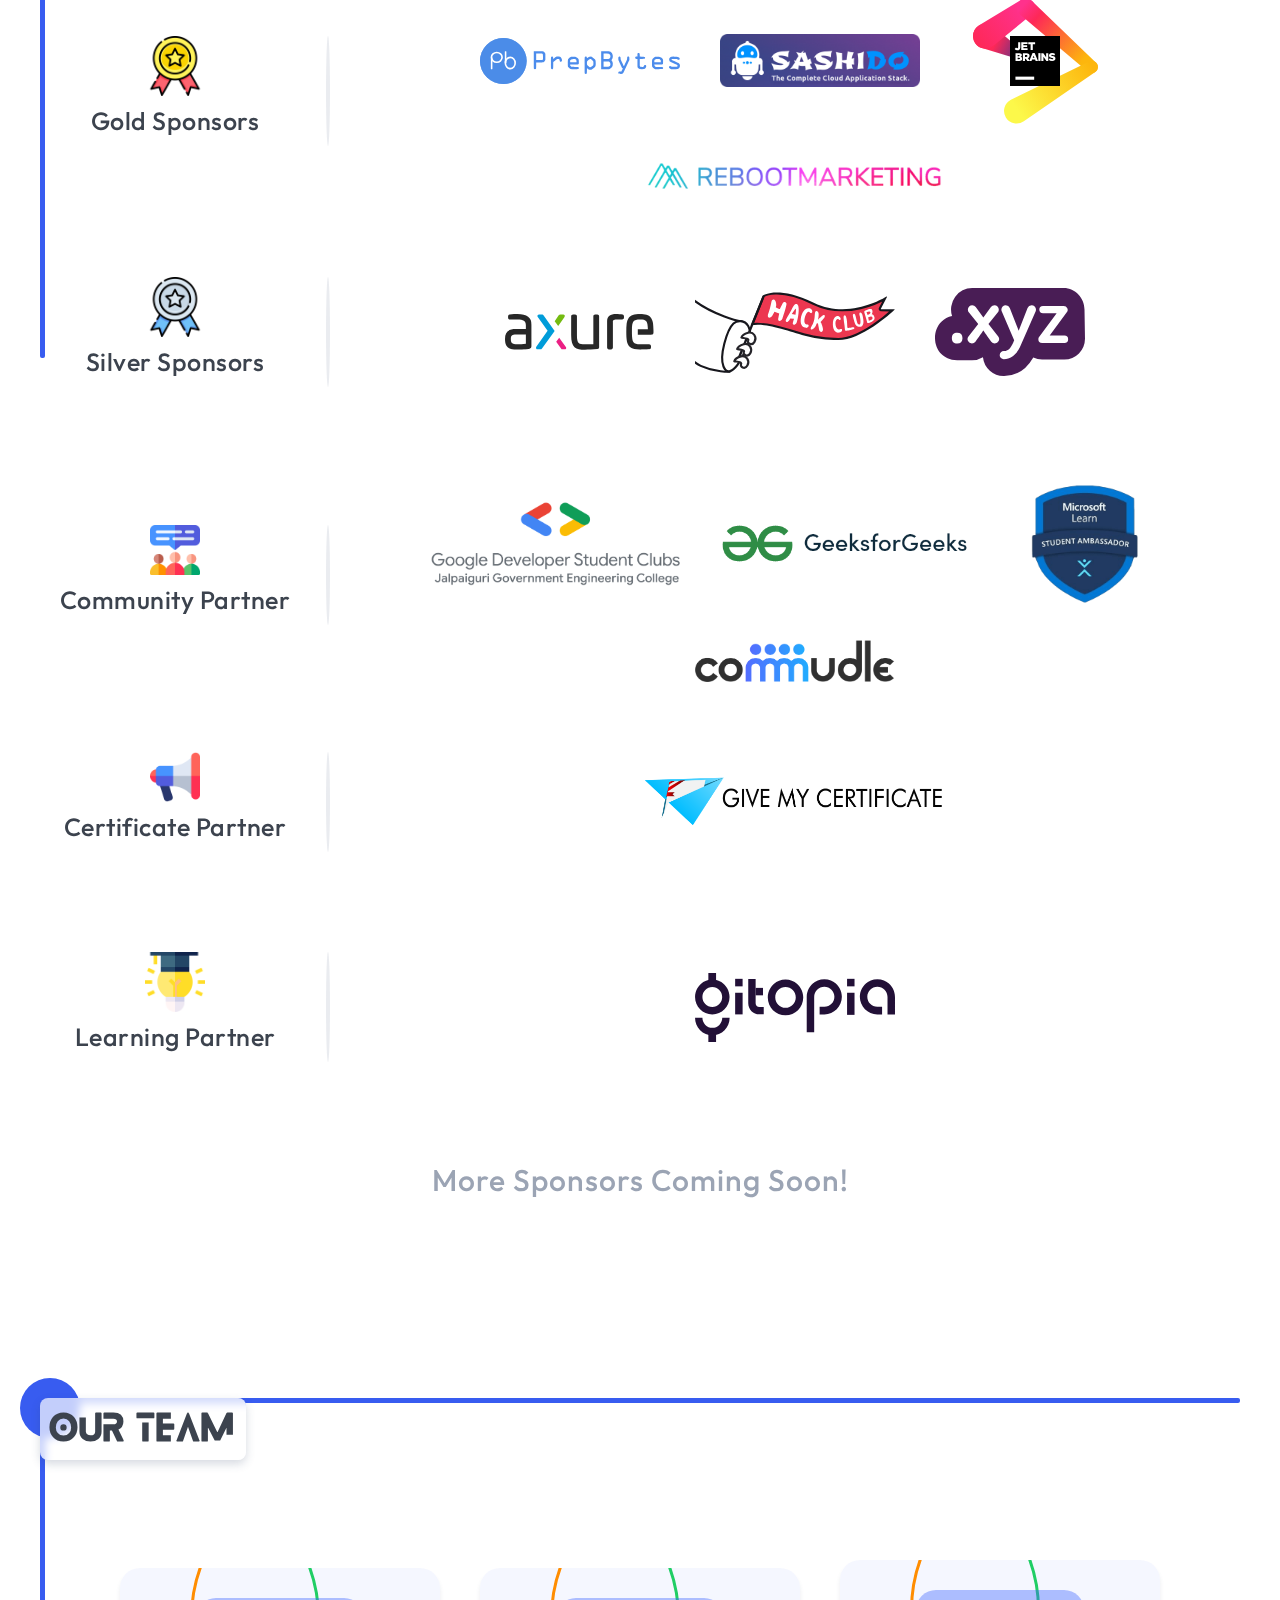
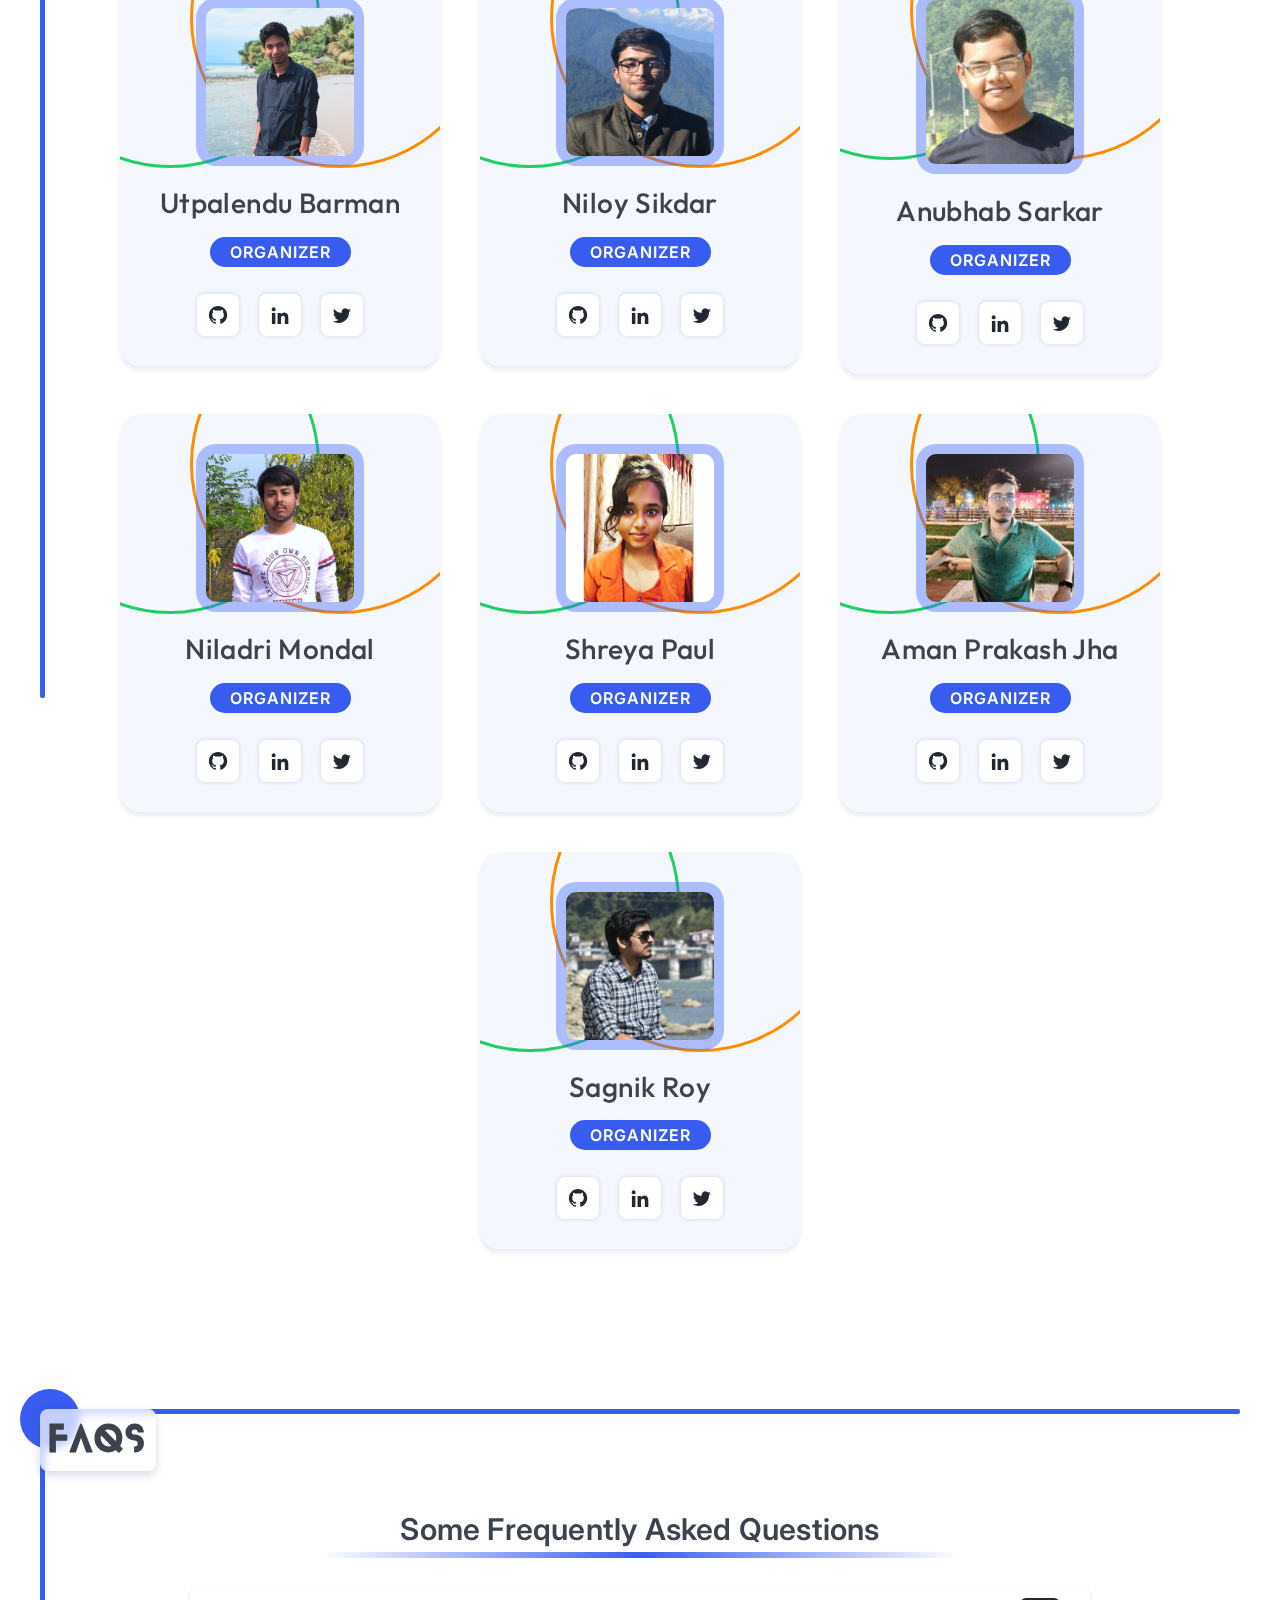
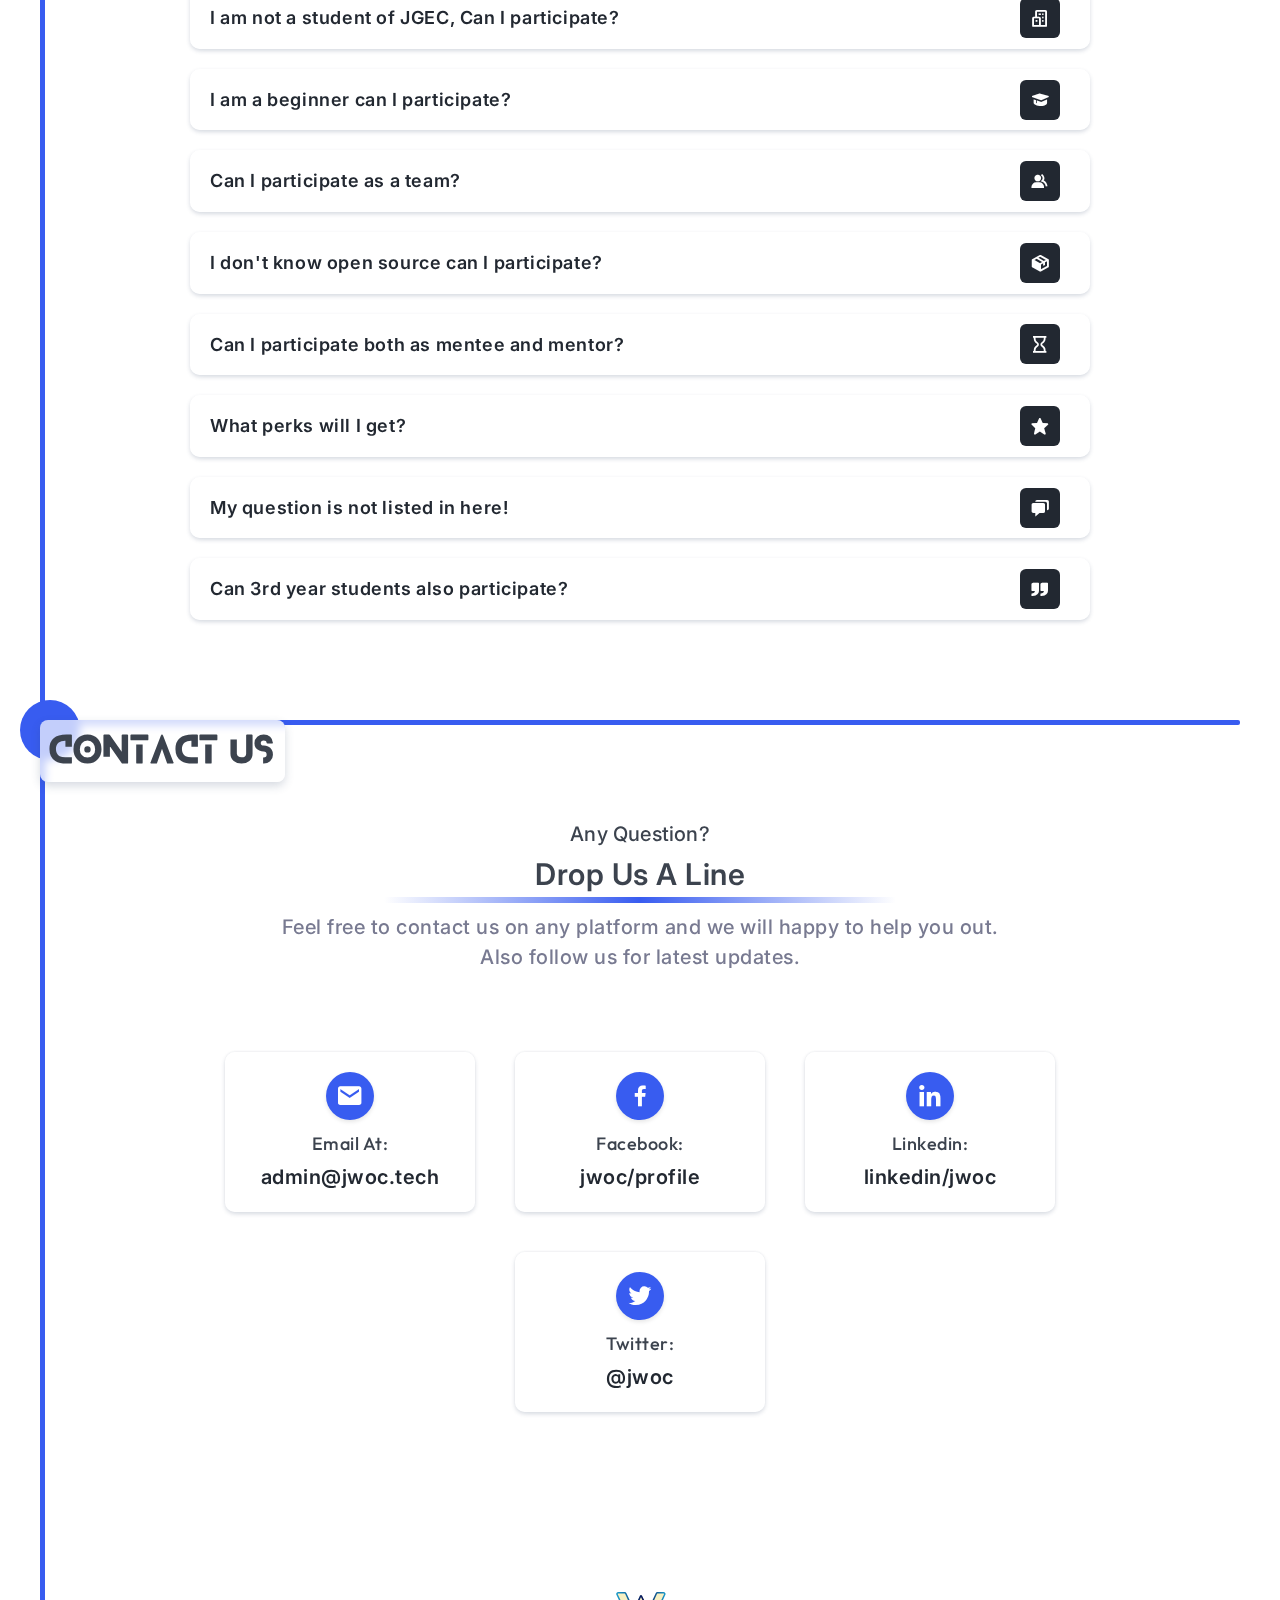
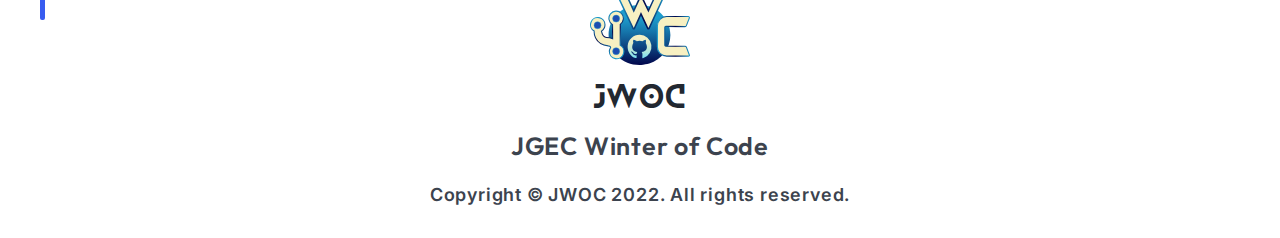
==== commit 4edf7177: "feat: sponsors onboard" ====
--- a/index.html
+++ b/index.html
@@ -418,7 +418,7 @@
       <div class="details">
         <div class="category diamond row">
           <div class="title col-lg-3">
-            <img src="./assets/img/diamond.png" alt="Diamond Level" />
+            <img src="./assets/img/diamond.png" alt="Diamond Level" class="w6" />
             <h4>Diamond Sponsors</h4>
           </div>
           <div class="sponsors col-lg-9">
@@ -428,7 +428,7 @@
 
         <div class="category gold row">
           <div class="title col-lg-3">
-            <img src="./assets/img/gold.png" alt="Gold Level" />
+            <img src="./assets/img/gold.png" alt="Gold Level" class="w6" />
             <h4>Gold Sponsors</h4>
           </div>
           <div class="sponsors col-lg-9">
@@ -438,7 +438,7 @@
 
         <div class="category silver row">
           <div class="title col-lg-3">
-            <img src="./assets/img/silver.png" alt="Silver Level" />
+            <img src="./assets/img/silver.png" alt="Silver Level" class="w6" />
             <h4>Silver Sponsors</h4>
           </div>
           <div class="sponsors col-lg-9">
@@ -448,7 +448,7 @@
 
         <div class="category community row">
           <div class="title col-lg-3">
-            <img src="./assets/img/community.png" alt="Community Partner" style="width: 7rem" />
+            <img src="./assets/img/community.png" alt="Community Partner" class="w5" />
             <h4>Community Partner</h4>
           </div>
           <div class="sponsors col-lg-9">
@@ -458,11 +458,21 @@
 
         <div class="category media row">
           <div class="title col-lg-3">
-            <img src="./assets/img/media.png" alt="Media Partner" style="width: 7rem" />
+            <img src="./assets/img/media.png" alt="Media Partner" class="w5" />
             <h4>Certificate Partner</h4>
           </div>
           <div class="sponsors col-lg-9">
             <!-- All Media Partner Mapped: "sponsors.data.js" -->
+          </div>
+        </div>
+
+        <div class="category learning row">
+          <div class="title col-lg-3">
+            <img src="./assets/img/learning.png" alt="Learning Partner" class="w6" />
+            <h4>Learning Partner</h4>
+          </div>
+          <div class="sponsors col-lg-9">
+            <!-- All Learning Partner Mapped: "sponsors.data.js" -->
           </div>
         </div>
       </div>
--- a/css/pages/index.css
+++ b/css/pages/index.css
@@ -1534,6 +1534,10 @@
   align-items: center;
 }
 
+section#sponsors div.details .category.learning {
+  margin: 10rem 2rem;
+}
+
 section#sponsors div.details .category .title {
   position: relative;
   display: flex;
@@ -1555,8 +1559,14 @@
 
 section#sponsors div.details .category .title img {
   margin: auto;
-  width: 8rem;
   height: auto;
+}
+
+section#sponsors div.details .category .title img.w5 {
+  width: 5rem;
+}
+section#sponsors div.details .category .title img.w6 {
+  width: 6rem;
 }
 
 section#sponsors div.details .category .title h4 {
@@ -1611,14 +1621,12 @@
   section#sponsors div.sub_head {
     padding: 1rem 6rem;
   }
-  section#sponsors div.details .category {
+  section#sponsors div.details .category,
+  section#sponsors div.details .category.learning {
     margin: 4rem auto;
   }
   section#sponsors div.details .category .title {
     margin: 2rem auto;
-  }
-  section#sponsors div.details .category .title img {
-    width: 7rem;
   }
   section#sponsors div.details .category .title::after {
     display: none;
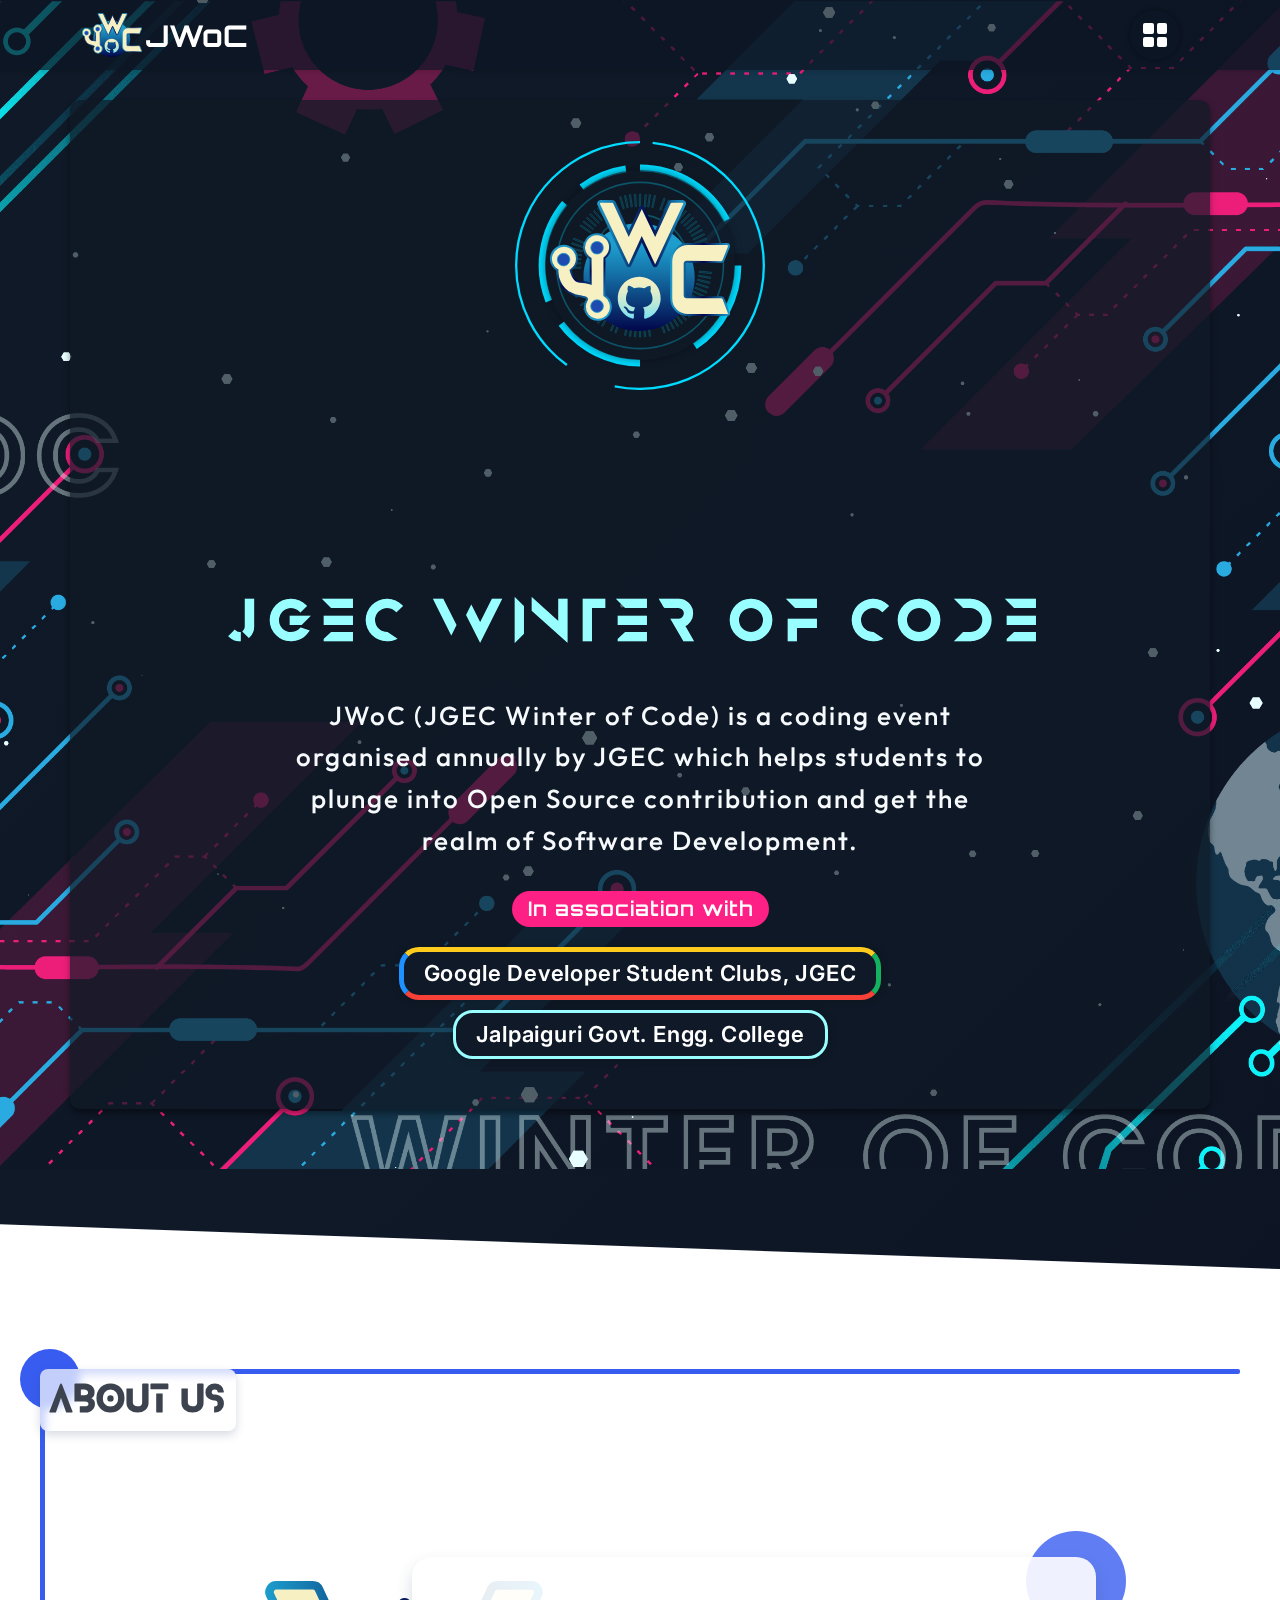
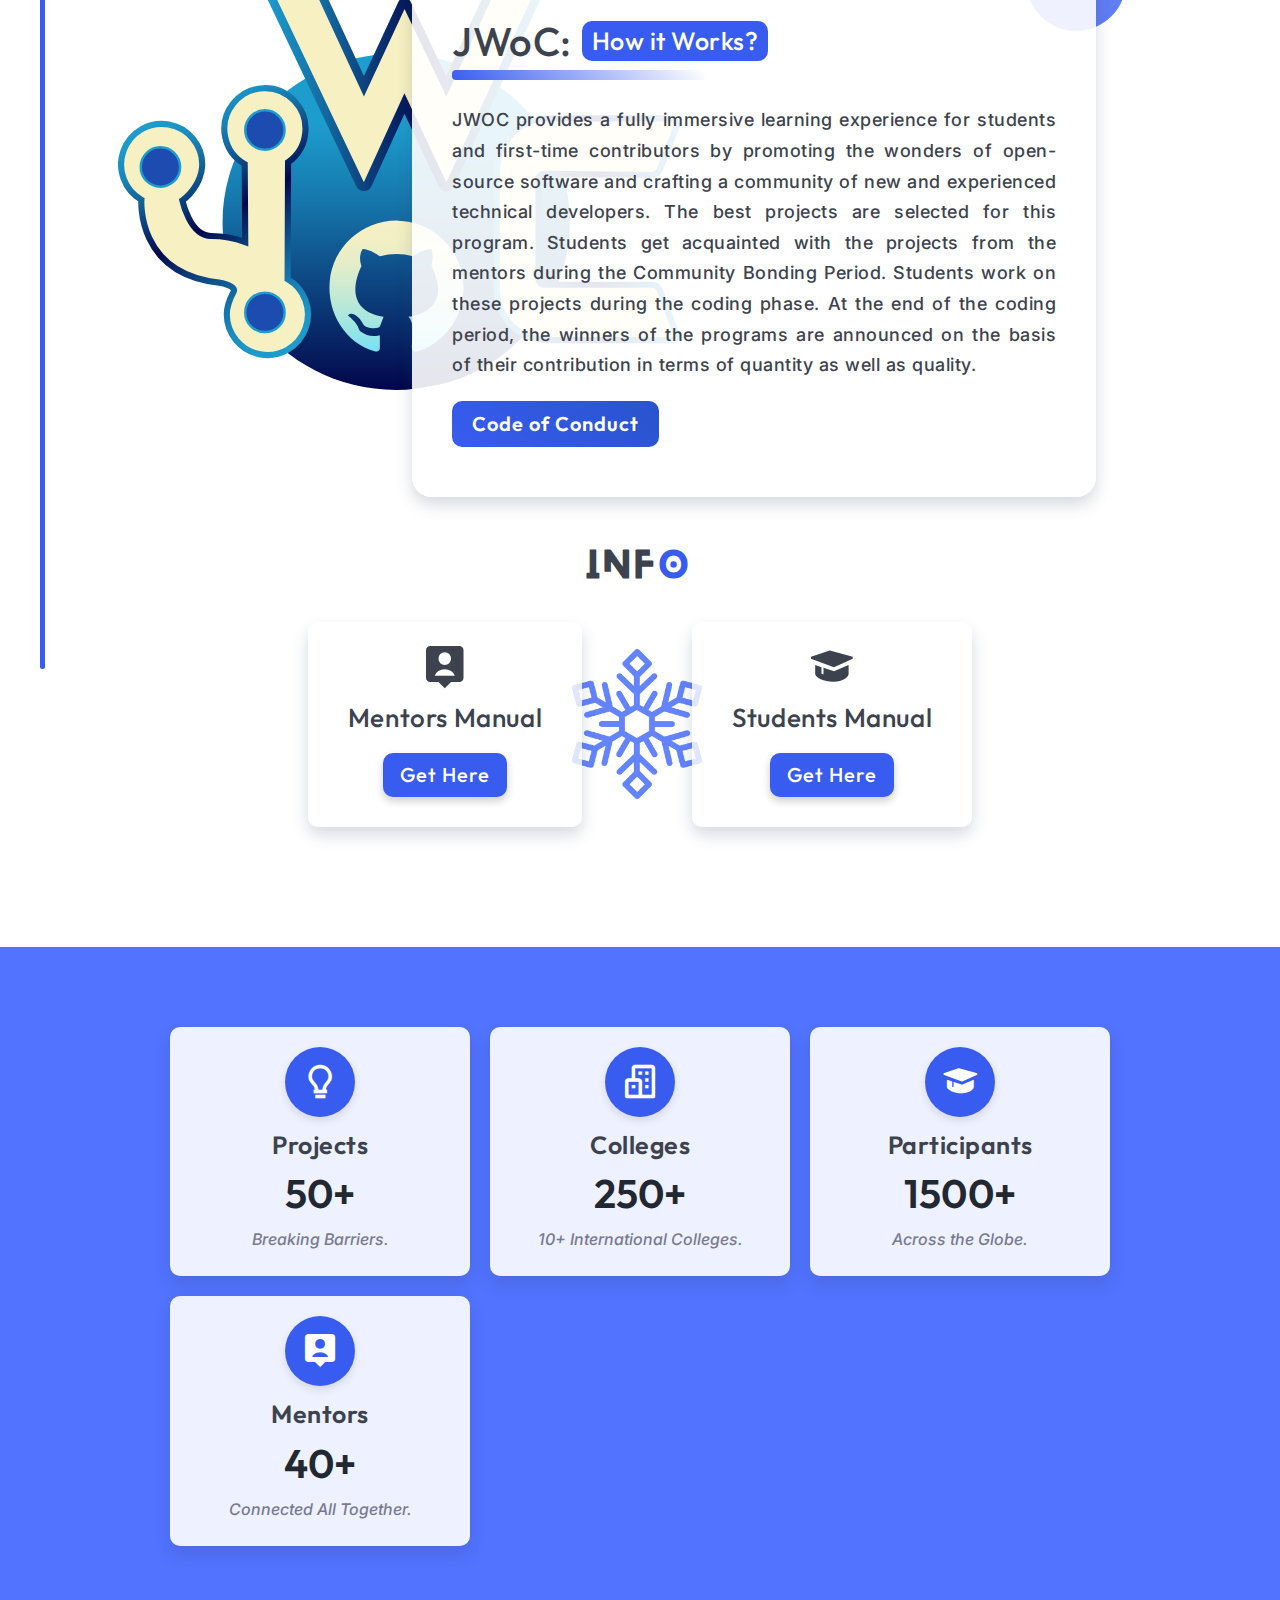
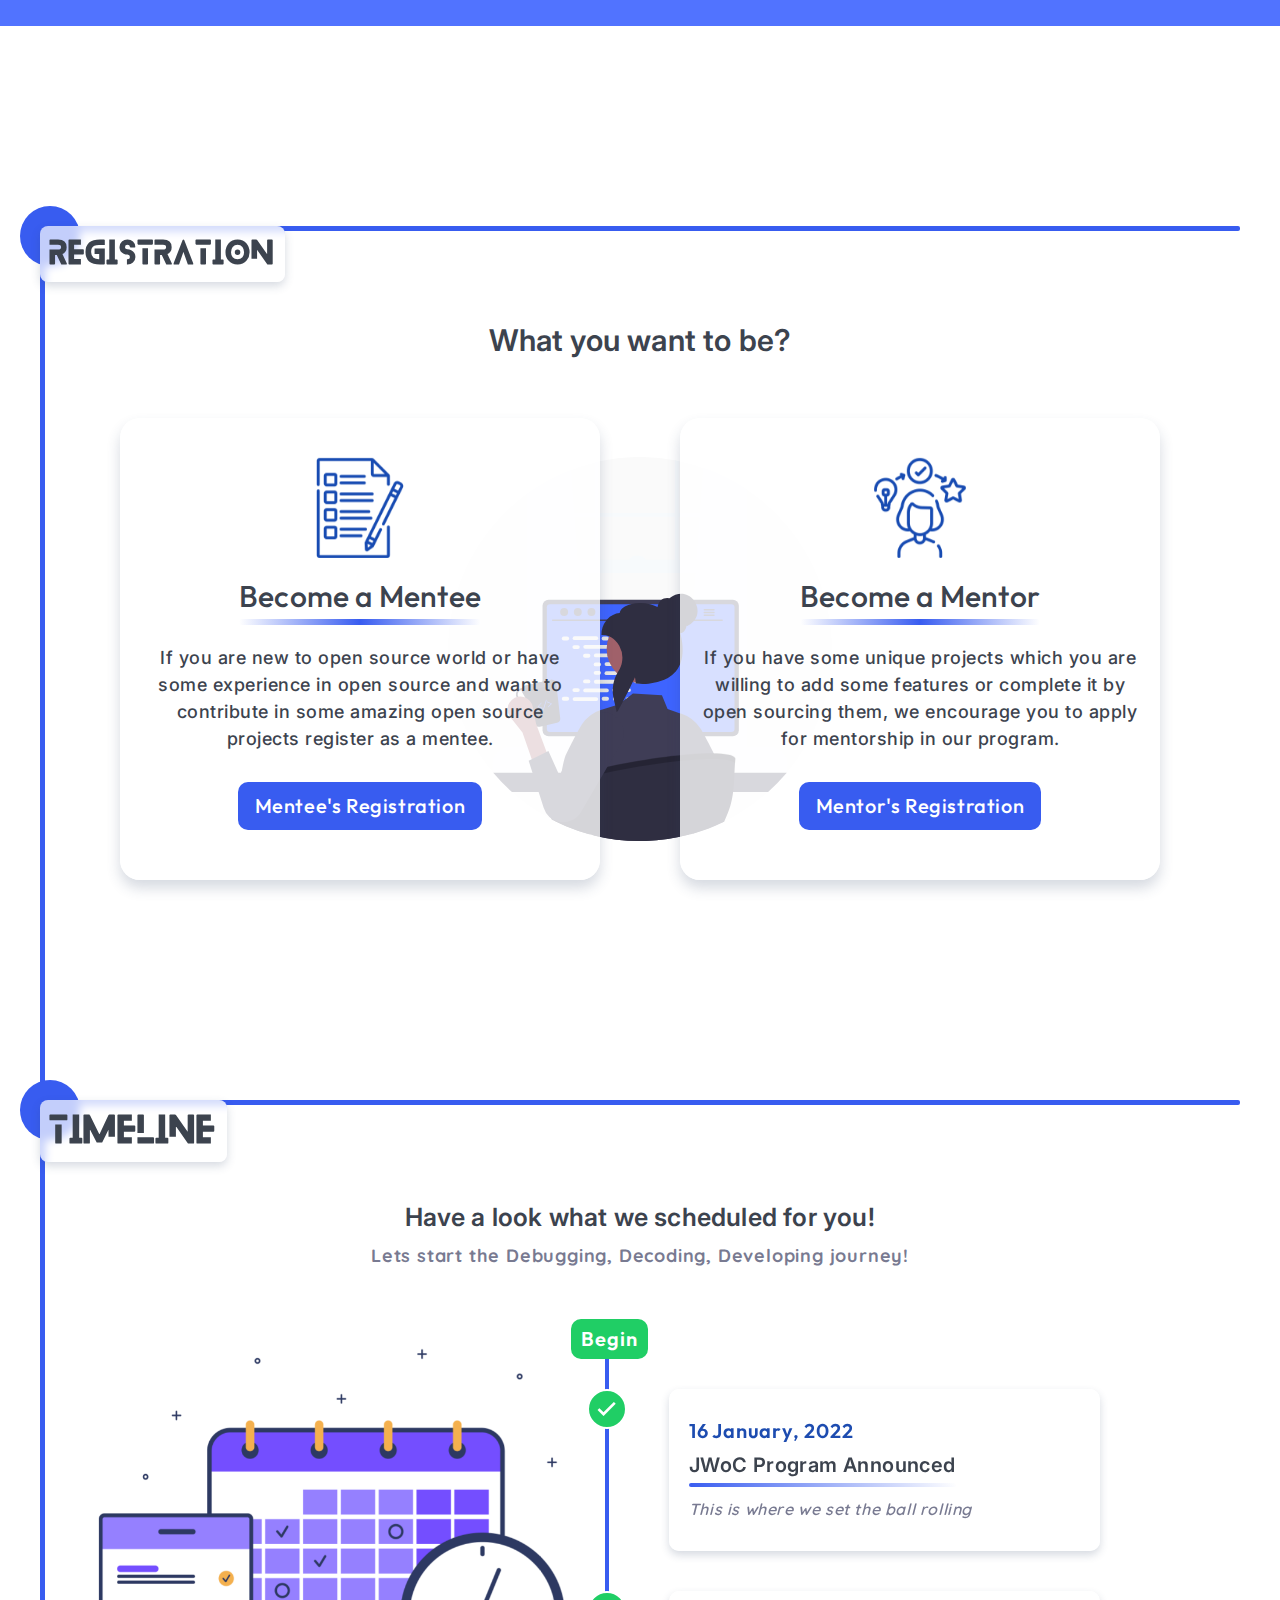
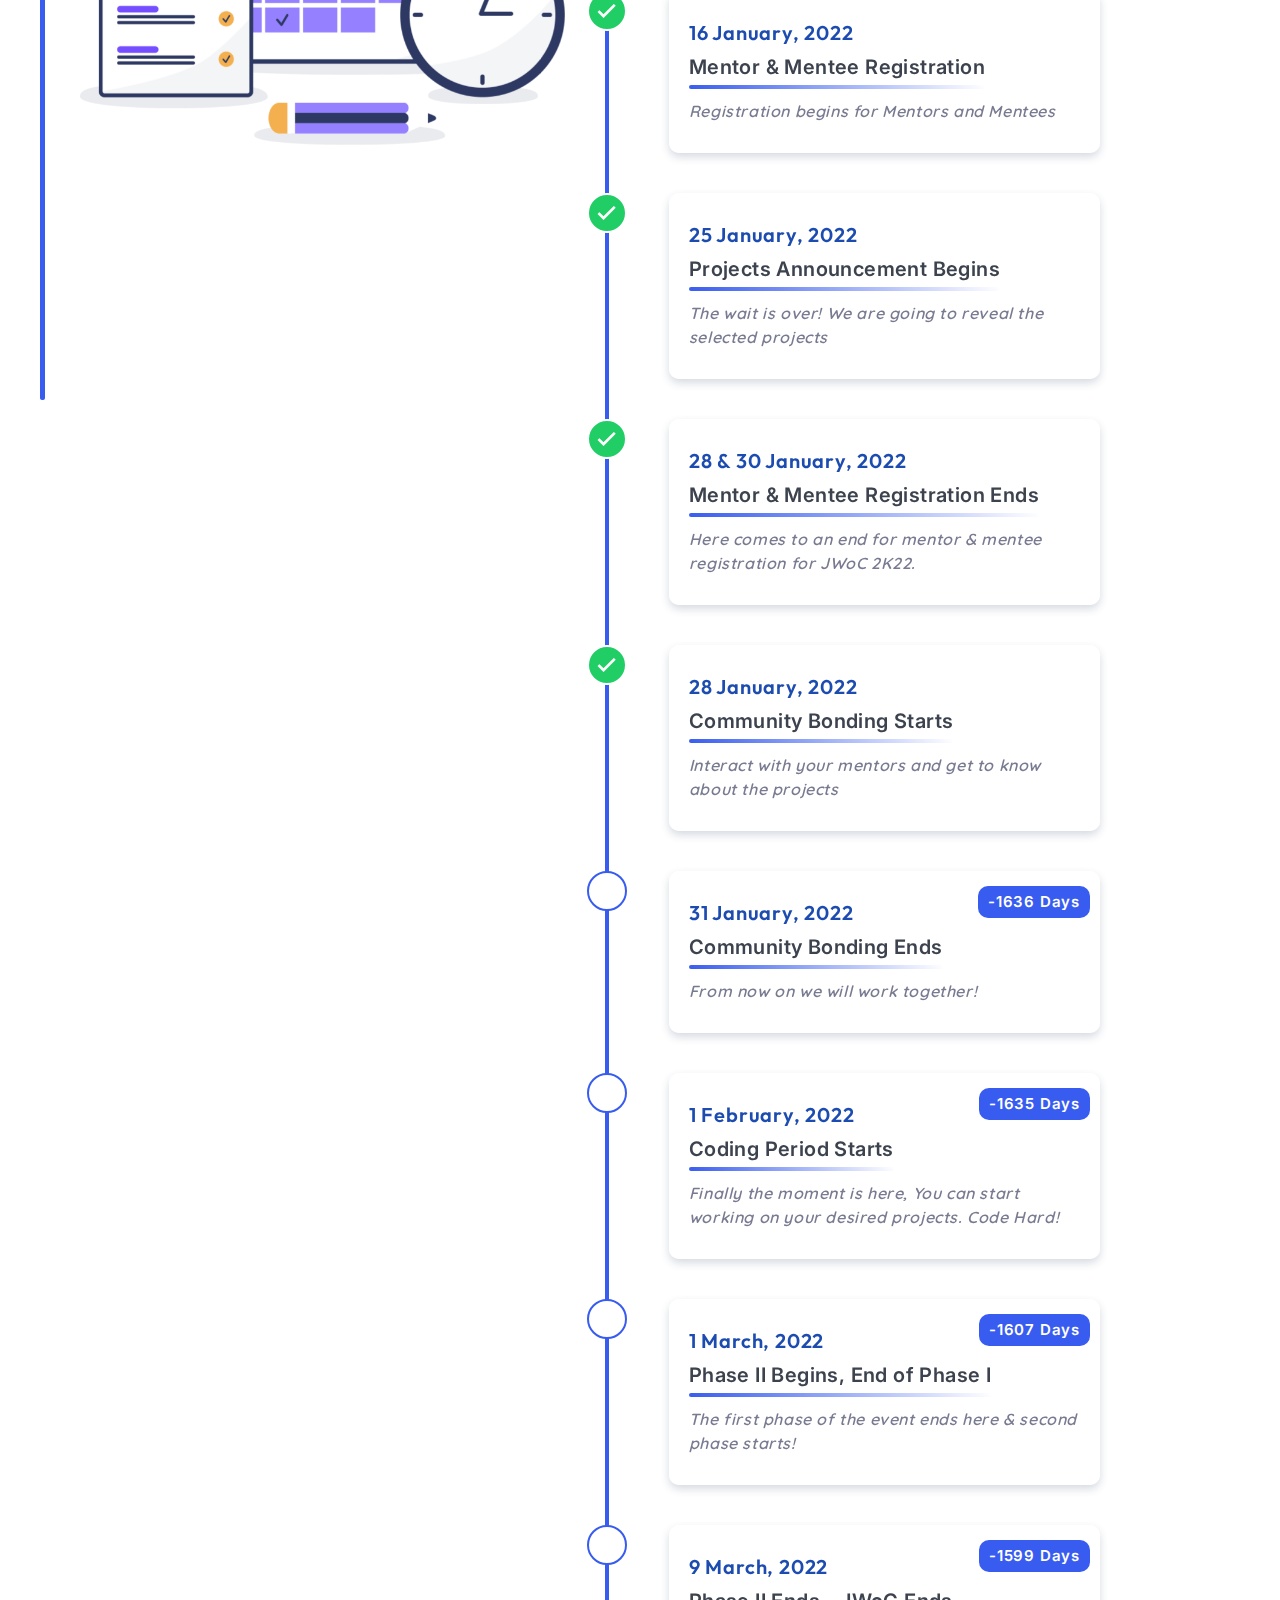
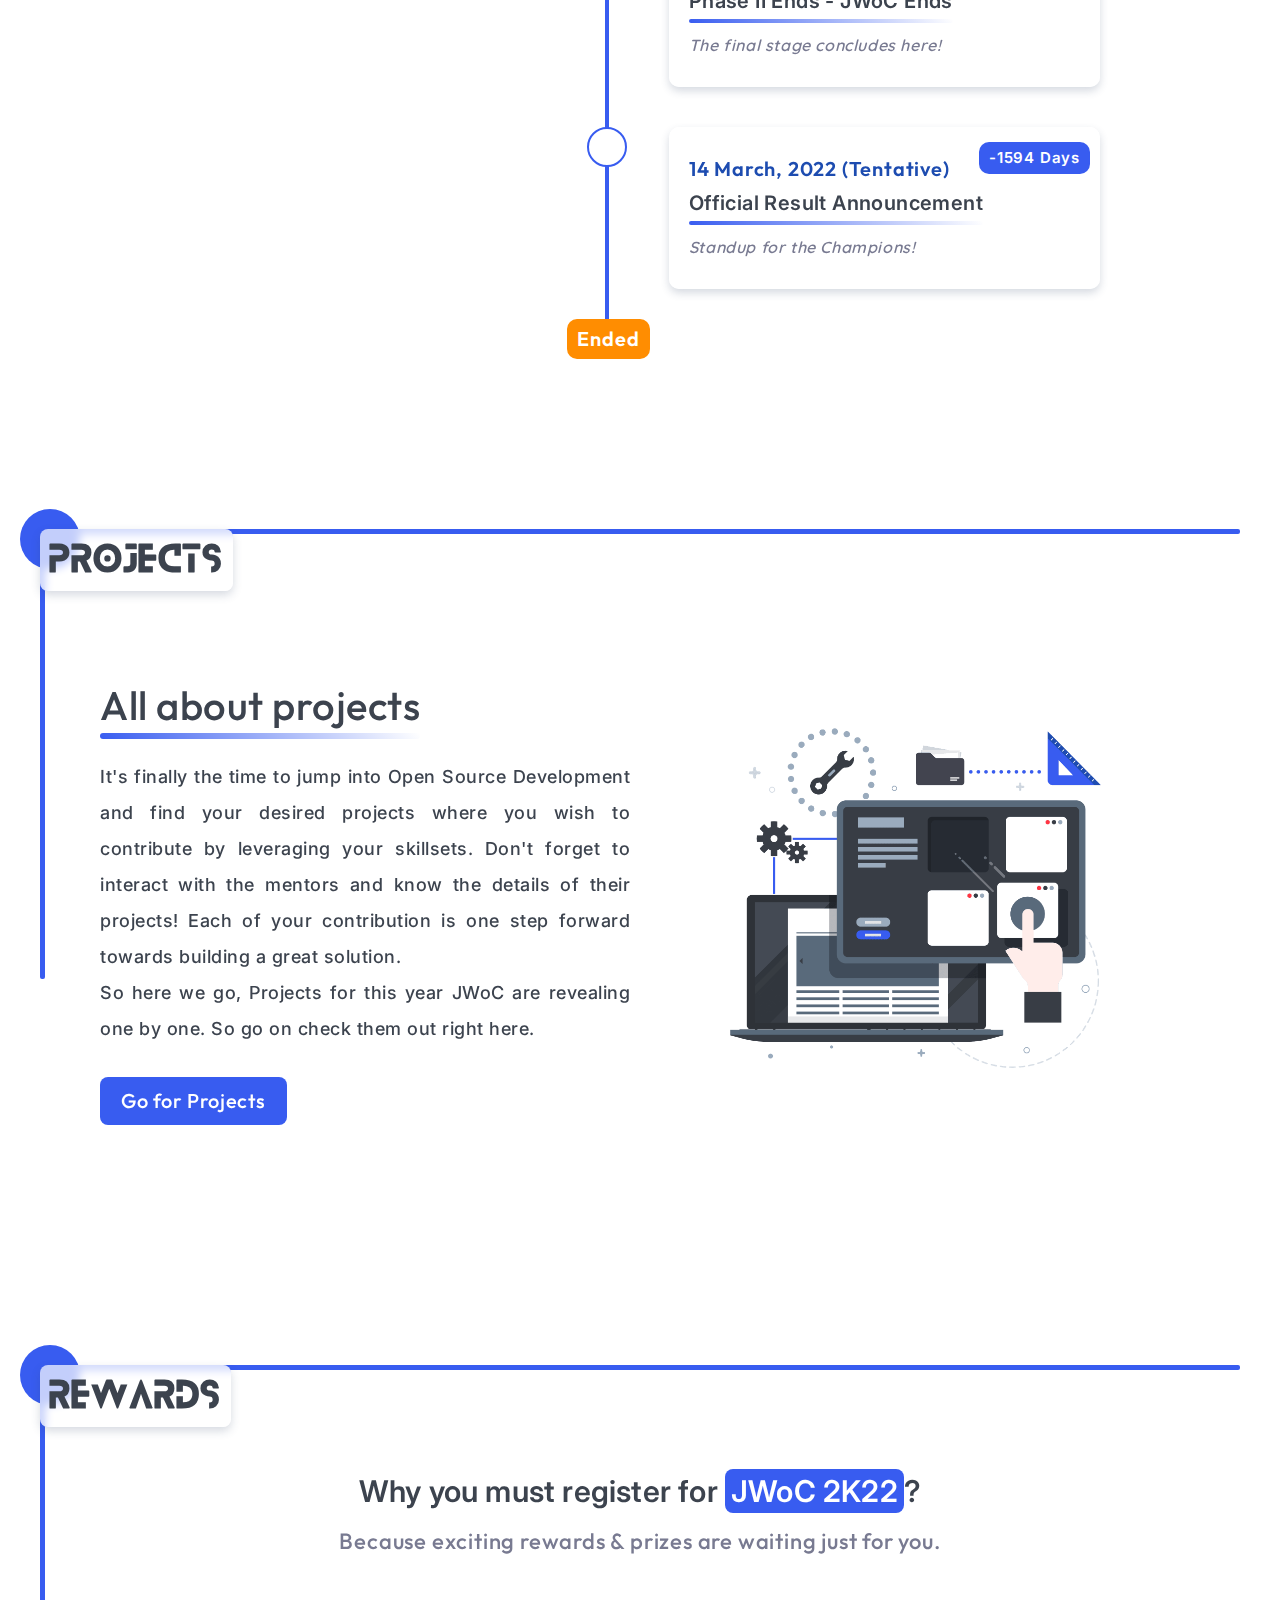
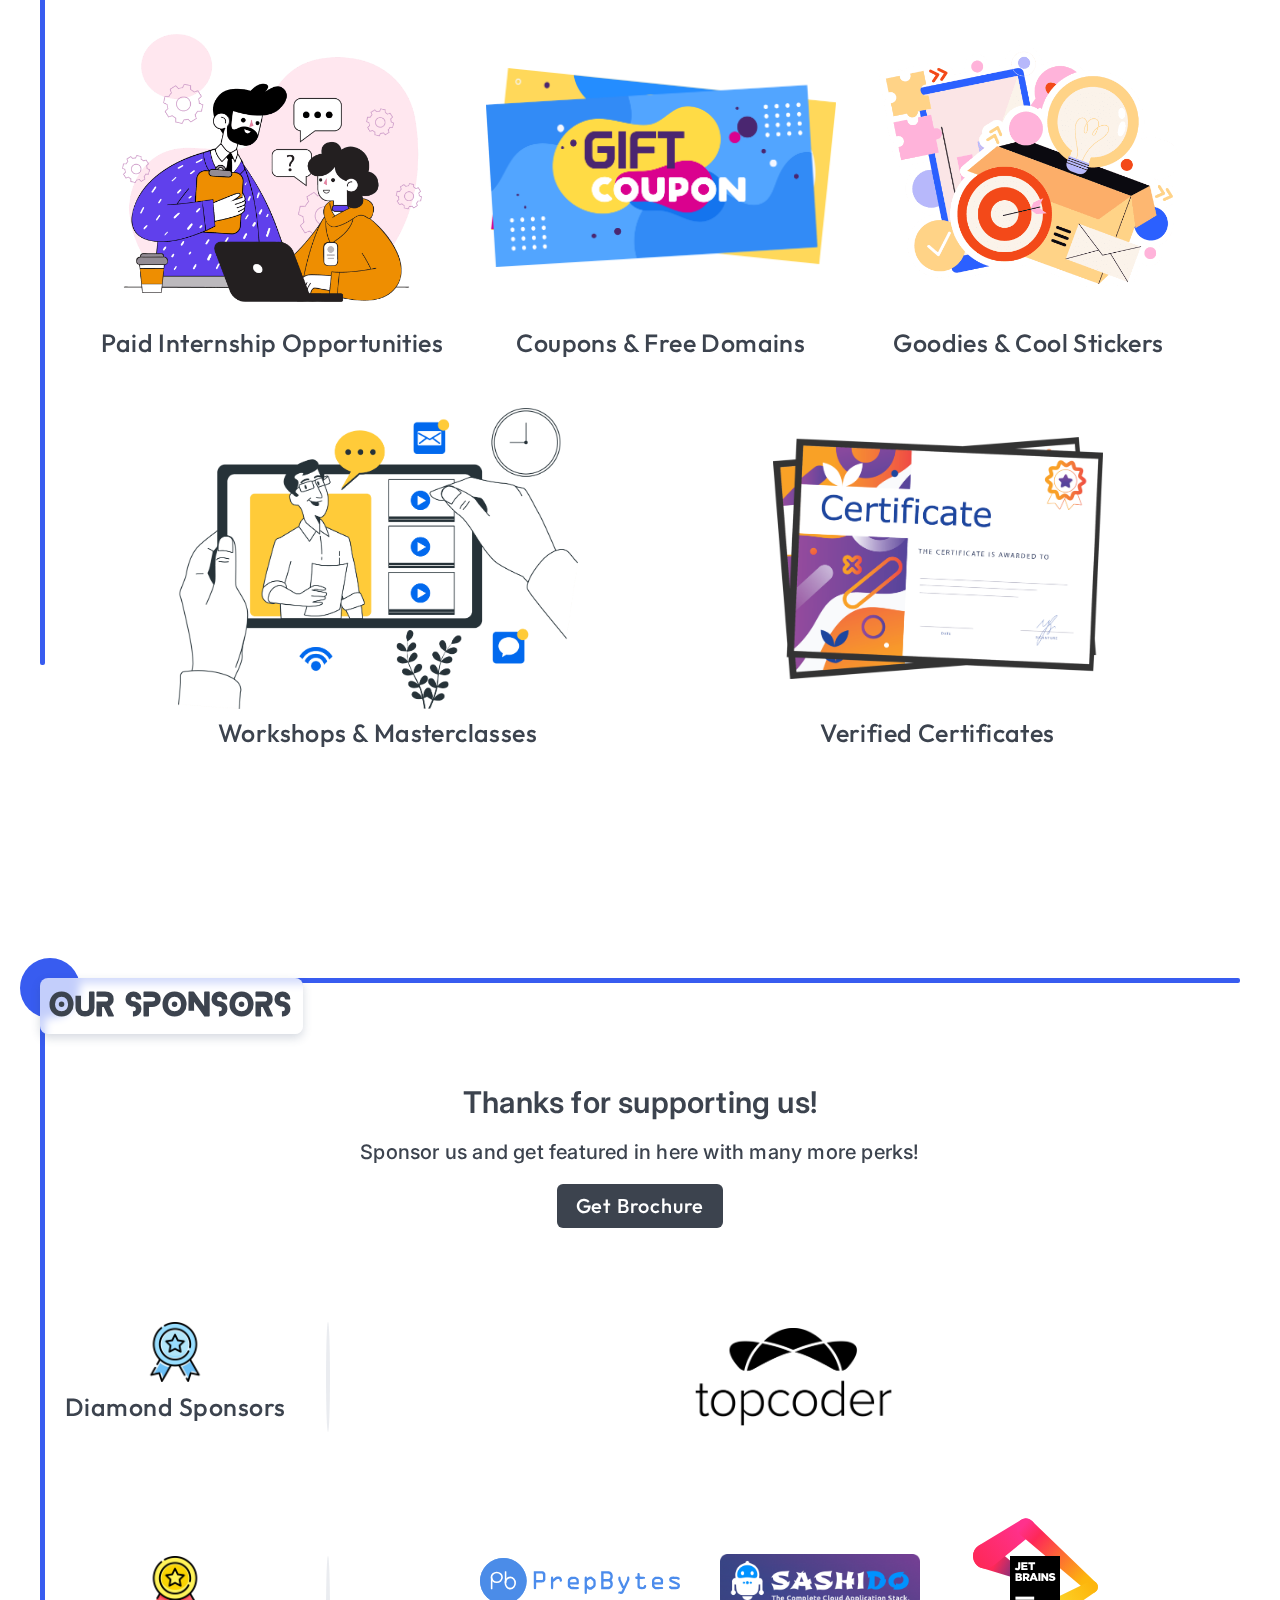
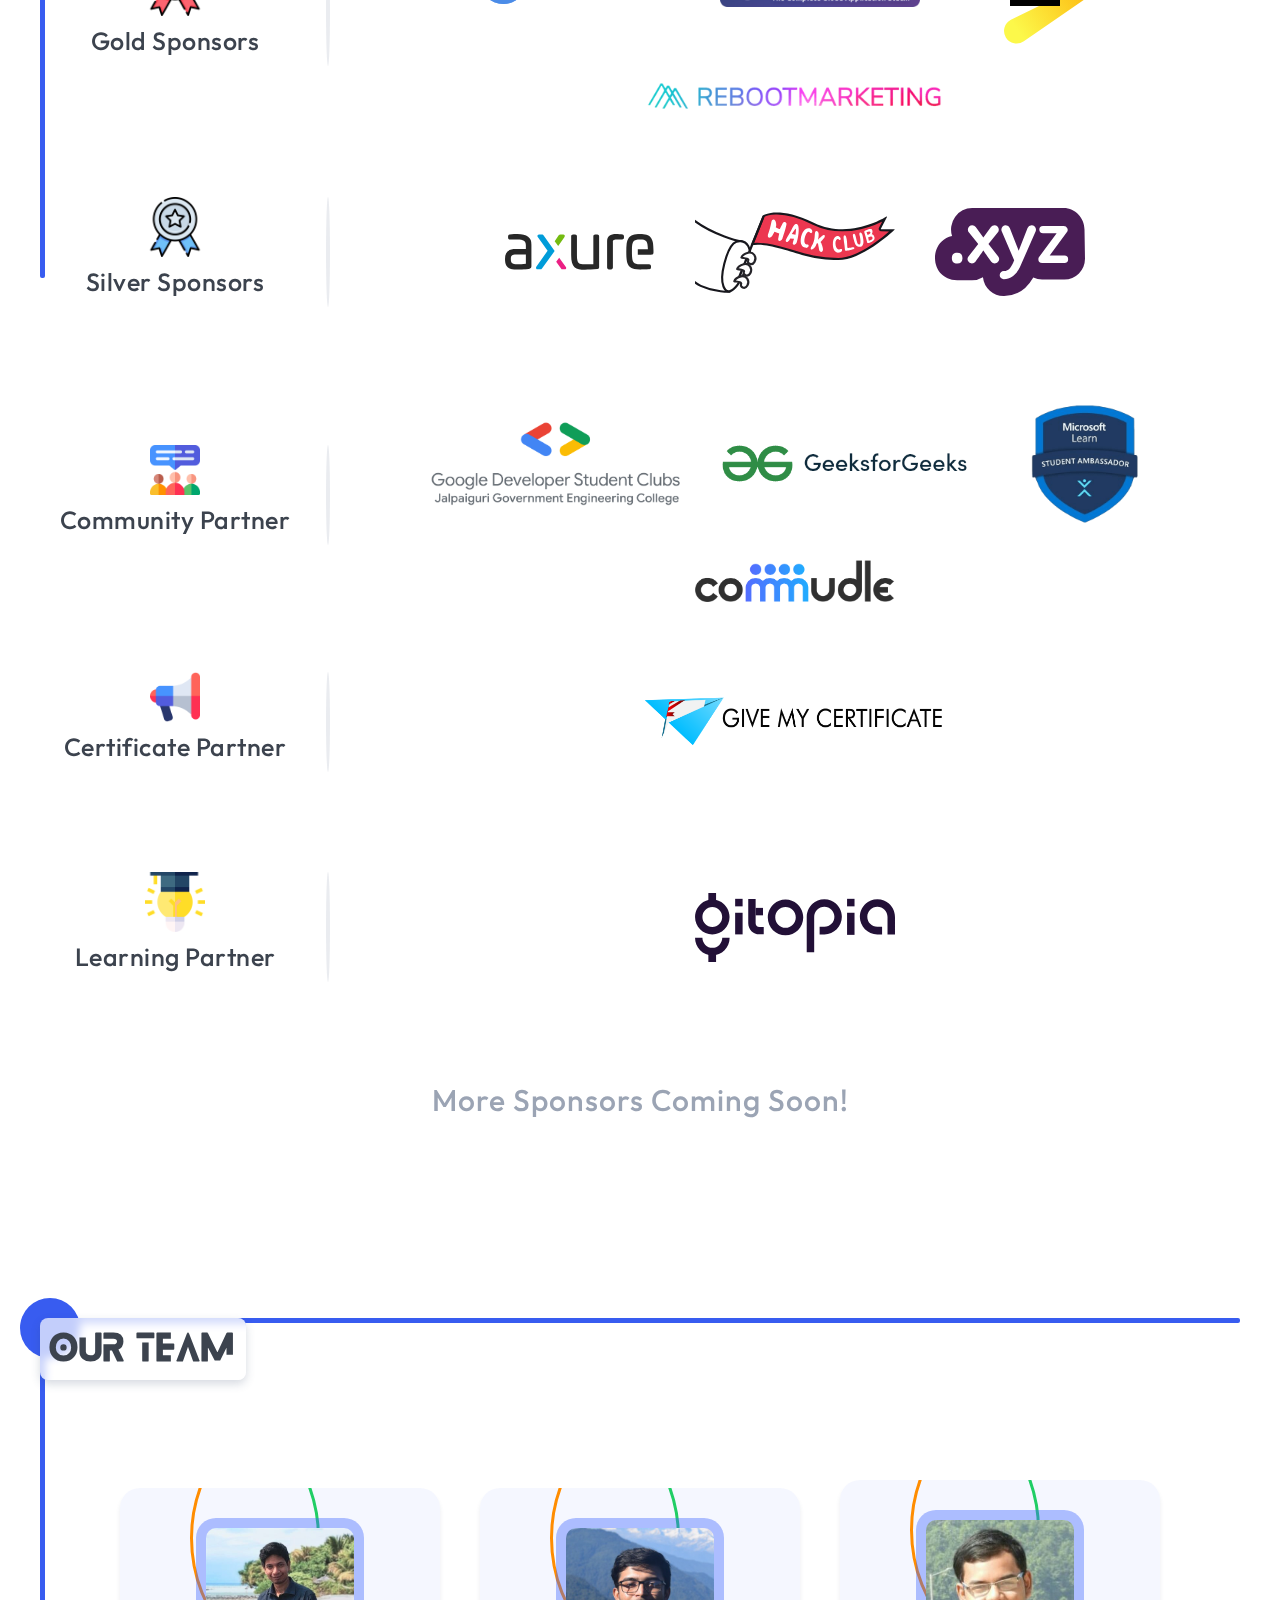
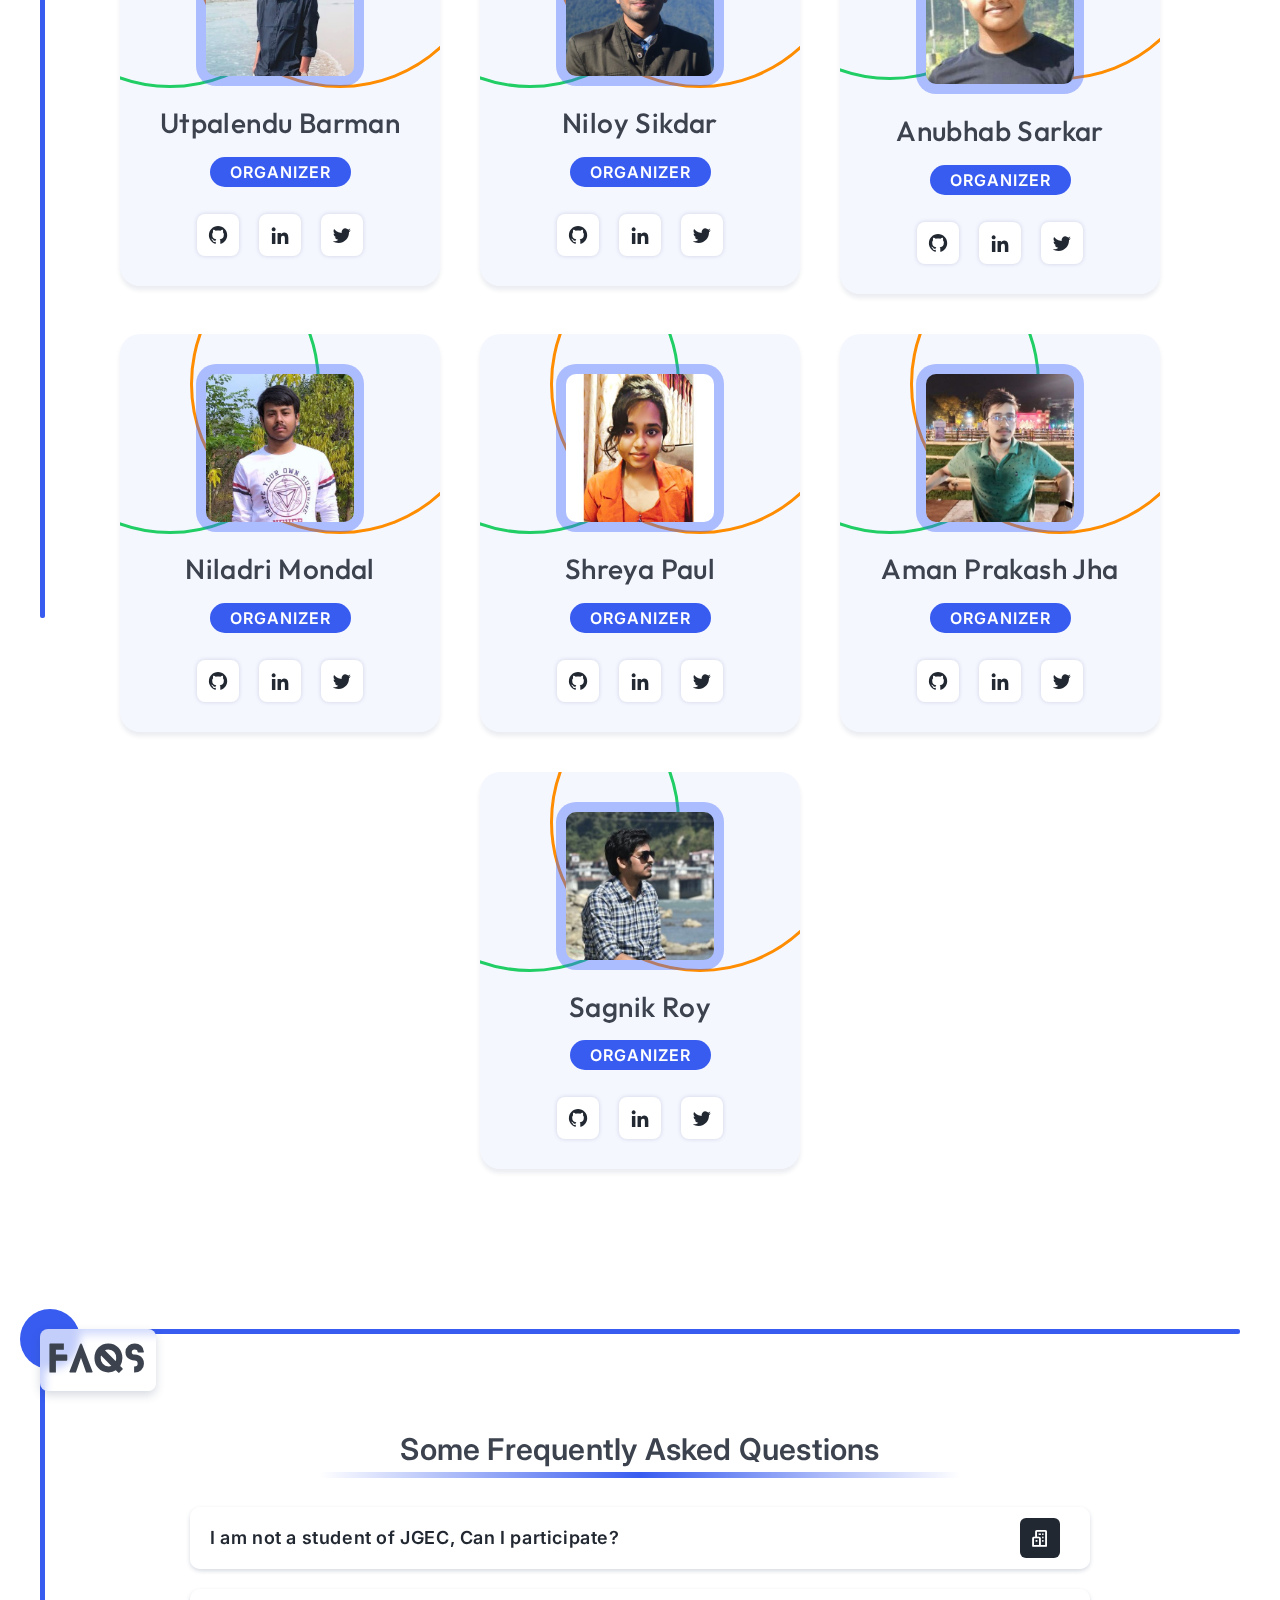
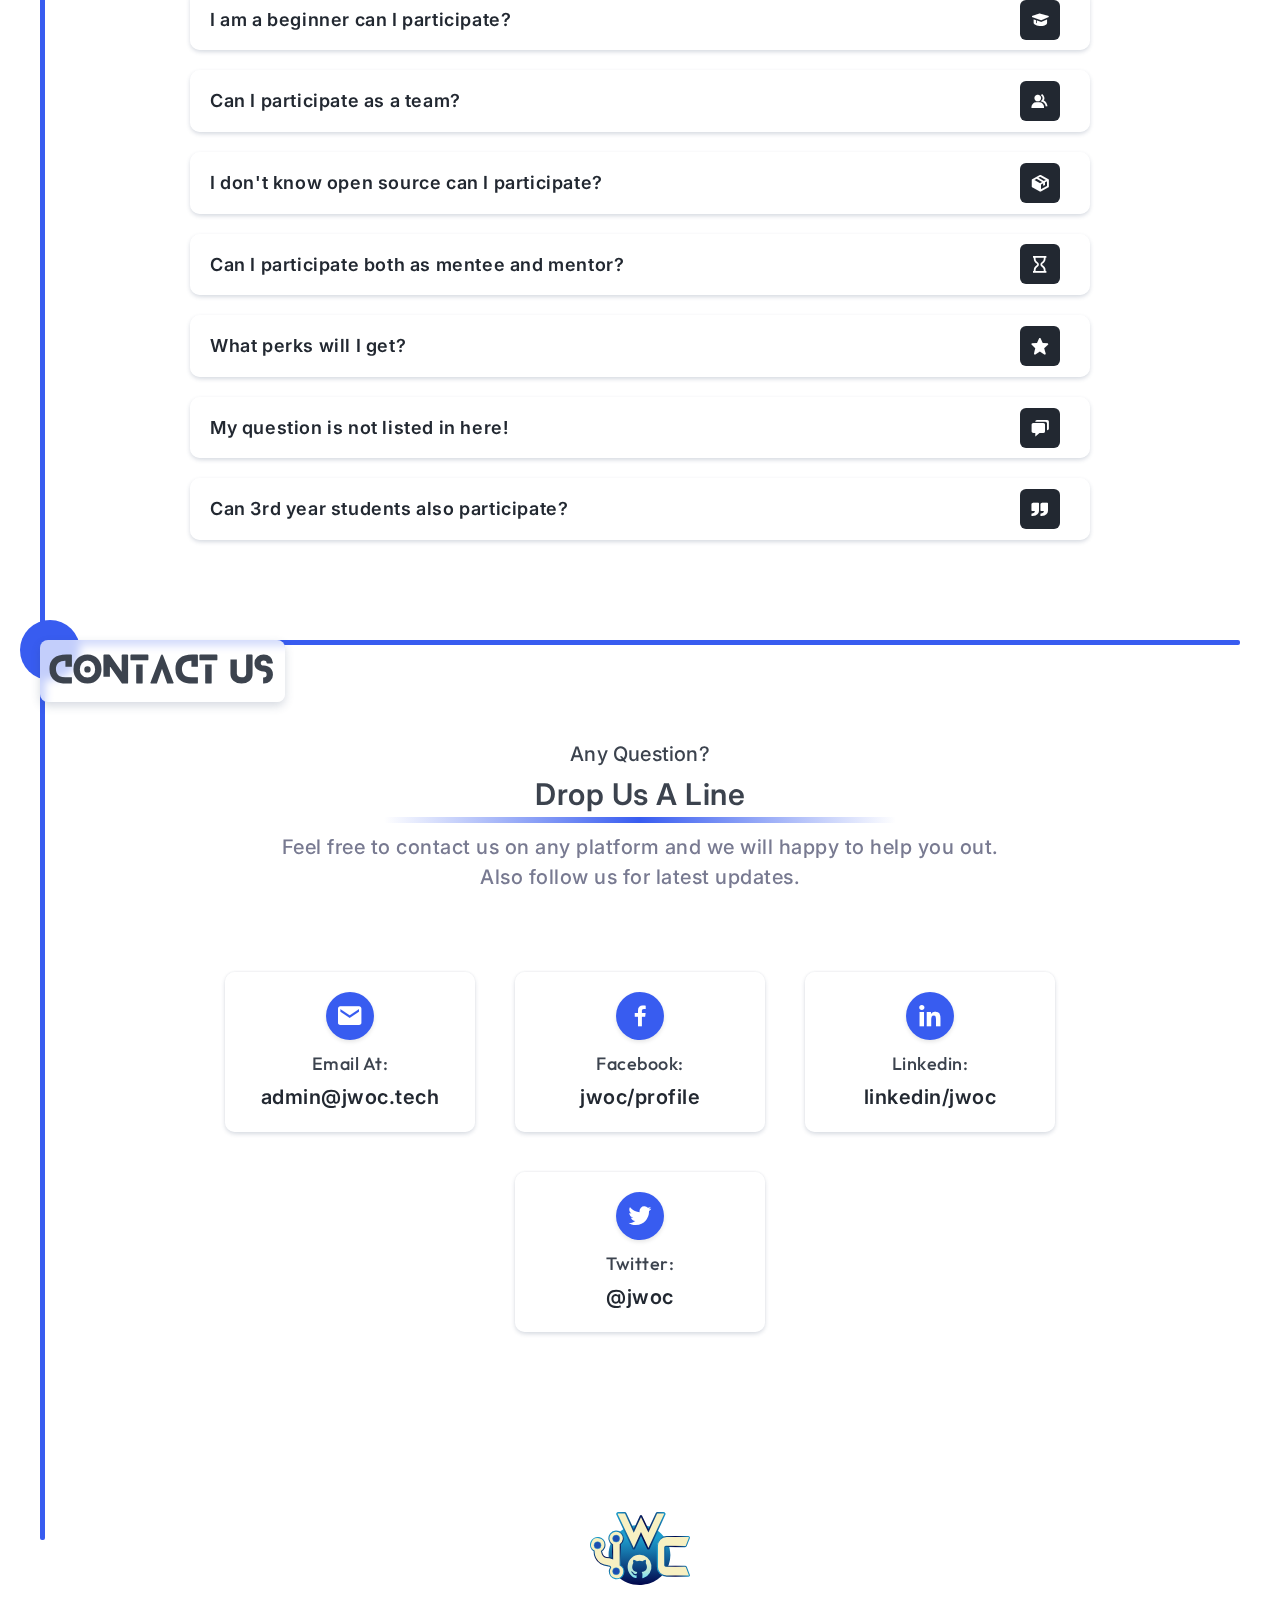
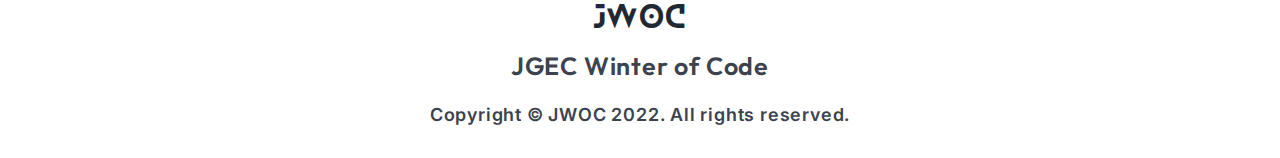
==== commit f7c95300: "feat: mentee registration close" ====
--- a/index.html
+++ b/index.html
@@ -64,7 +64,6 @@
     <script defer src="./js/data/sponsors.data.js"></script>
     <script defer src="./js/data/team.data.js"></script>
     <script defer src="./js/data/faq.data.js"></script>
-    <script defer src="./js/confetti.js"></script>
     <script defer src="./js/main.js"></script>
 
     <!-- Global site tag (gtag.js) - Google Analytics -->
@@ -217,28 +216,28 @@
           <i class="bx bx-bulb"></i>
           <p>Projects</p>
           <h4>50+</h4>
-          <span>(Previous Year Stats)</span>
+          <span>Breaking Barriers.</span>
         </div>
 
         <div class="stats_card">
           <i class="bx bx-buildings"></i>
           <p>Colleges</p>
-          <h4>100+</h4>
-          <span>(Previous Year Stats)</span>
+          <h4>250+</h4>
+          <span>10+ International Colleges.</span>
         </div>
 
         <div class="stats_card">
           <i class="bx bxs-graduation"></i>
-          <p>Students</p>
-          <h4>900+</h4>
-          <span>(Previous Year Stats)</span>
+          <p>Participants</p>
+          <h4>1500+</h4>
+          <span>Across the Globe.</span>
         </div>
 
         <div class="stats_card">
           <i class="bx bxs-user-pin"></i>
           <p>Mentors</p>
-          <h4>25+</h4>
-          <span>(Previous Year Stats)</span>
+          <h4>40+</h4>
+          <span>Connected All Together.</span>
         </div>
       </div>
     </section>
@@ -569,6 +568,7 @@
     <!-- Footer End -->
 
     <!-- Notice Banner Start -->
+    <!--
     <section id="notice_banner">
       <div class="container row">
         <div class="col-lg-6 post">
@@ -598,6 +598,7 @@
 
       <div class="bx bxs-message-square-x" id="notice_close"></div>
     </section>
+    -->
     <!-- Notice Banner End -->
   </body>
 </html>
--- a/css/pages/index.css
+++ b/css/pages/index.css
@@ -583,19 +583,22 @@
   margin: 2rem auto;
   padding: 8rem 2rem;
   background: rgba(62, 100, 255, 0.9) url(../../assets/img/pattern_bg.png) fixed center / 80%;
-  display: flex;
-  justify-content: center;
-  align-items: center;
-  flex-wrap: wrap;
+  display: grid;
+  grid-template-columns: repeat(auto-fill, 30rem);
+  place-content: center;
+  place-items: center;
+  gap: 2rem;
 }
 
 section#stats div.stats .stats_card {
-  margin: 2rem;
-  padding: 2rem 6rem;
+  margin: auto;
+  padding: 2rem;
   display: flex;
   justify-content: center;
   align-items: center;
   flex-direction: column;
+  width: -webkit-fill-available;
+  height: -webkit-fill-available;
   border-radius: 10px;
   background: rgba(255, 255, 255, 0.9);
   box-shadow: 0 8px 16px rgba(50, 69, 107, 0.2);
@@ -603,11 +606,11 @@
 }
 
 section#stats div.stats .stats_card:hover {
-  transform: translateY(-2rem);
+  transform: translateY(-1rem);
 }
 
 section#stats div.stats .stats_card i {
-  margin: 1rem auto auto;
+  margin: auto;
   padding: 1.5rem;
   font-size: 4rem;
   color: var(--darkwhite);
@@ -642,6 +645,7 @@
   font-weight: 500;
   font-family: var(--mainfont);
   font-style: italic;
+  text-align: center;
   color: var(--darkgrey);
 }
 
@@ -663,13 +667,10 @@
   }
 }
 
-@media (max-width: 552px) {
+@media (max-width: 572px) {
   section#stats div.stats {
     padding: 4rem 1rem;
-  }
-  section#stats div.stats .stats_card {
-    margin: 2rem 1rem;
-    padding: 1rem 6rem;
+    grid-template-columns: repeat(auto-fill, 20rem);
   }
   section#stats div.stats .stats_card i {
     font-size: 3rem;
@@ -679,18 +680,6 @@
   }
   section#stats div.stats .stats_card h4 {
     font-size: 2.5rem;
-  }
-}
-
-@media (max-width: 472px) {
-  section#stats div.stats .stats_card {
-    padding: 1rem 2rem;
-  }
-}
-
-@media (max-width: 412px) {
-  section#stats div.stats .stats_card {
-    padding: 1rem;
   }
 }
 
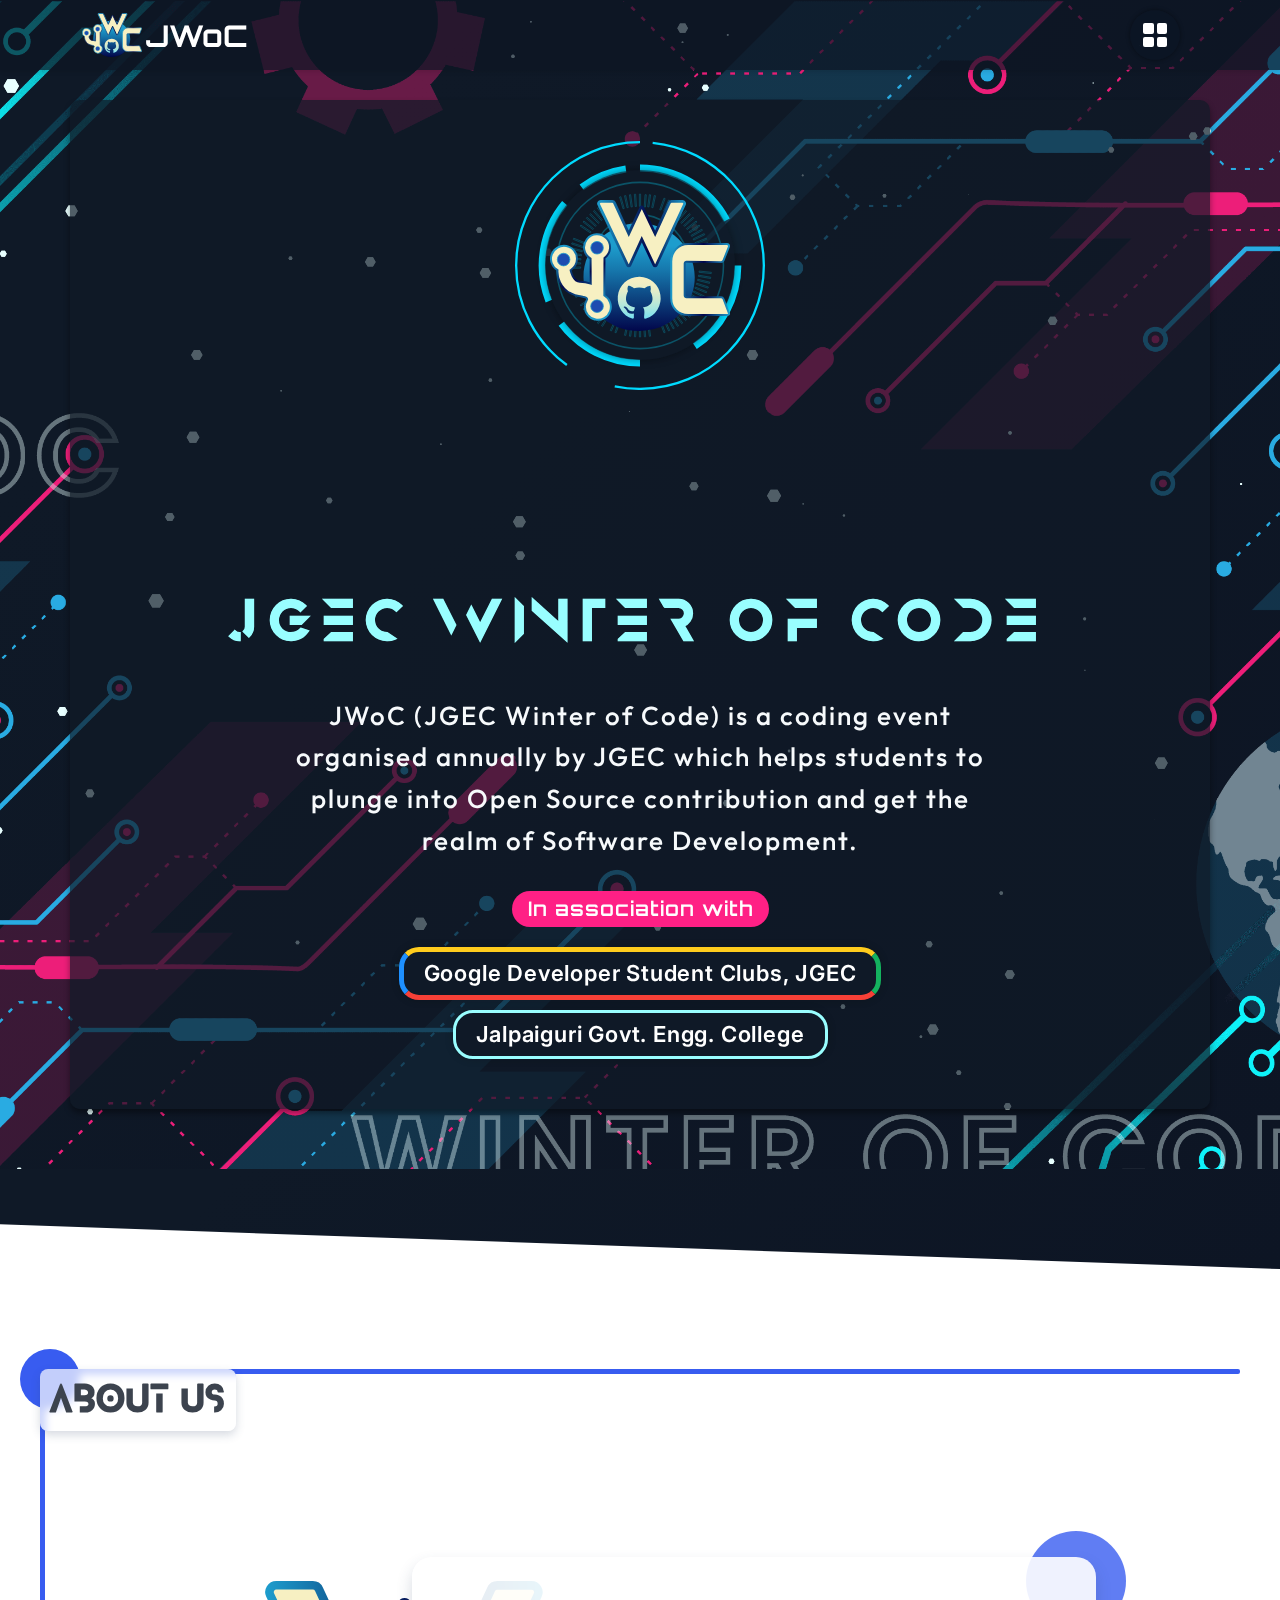
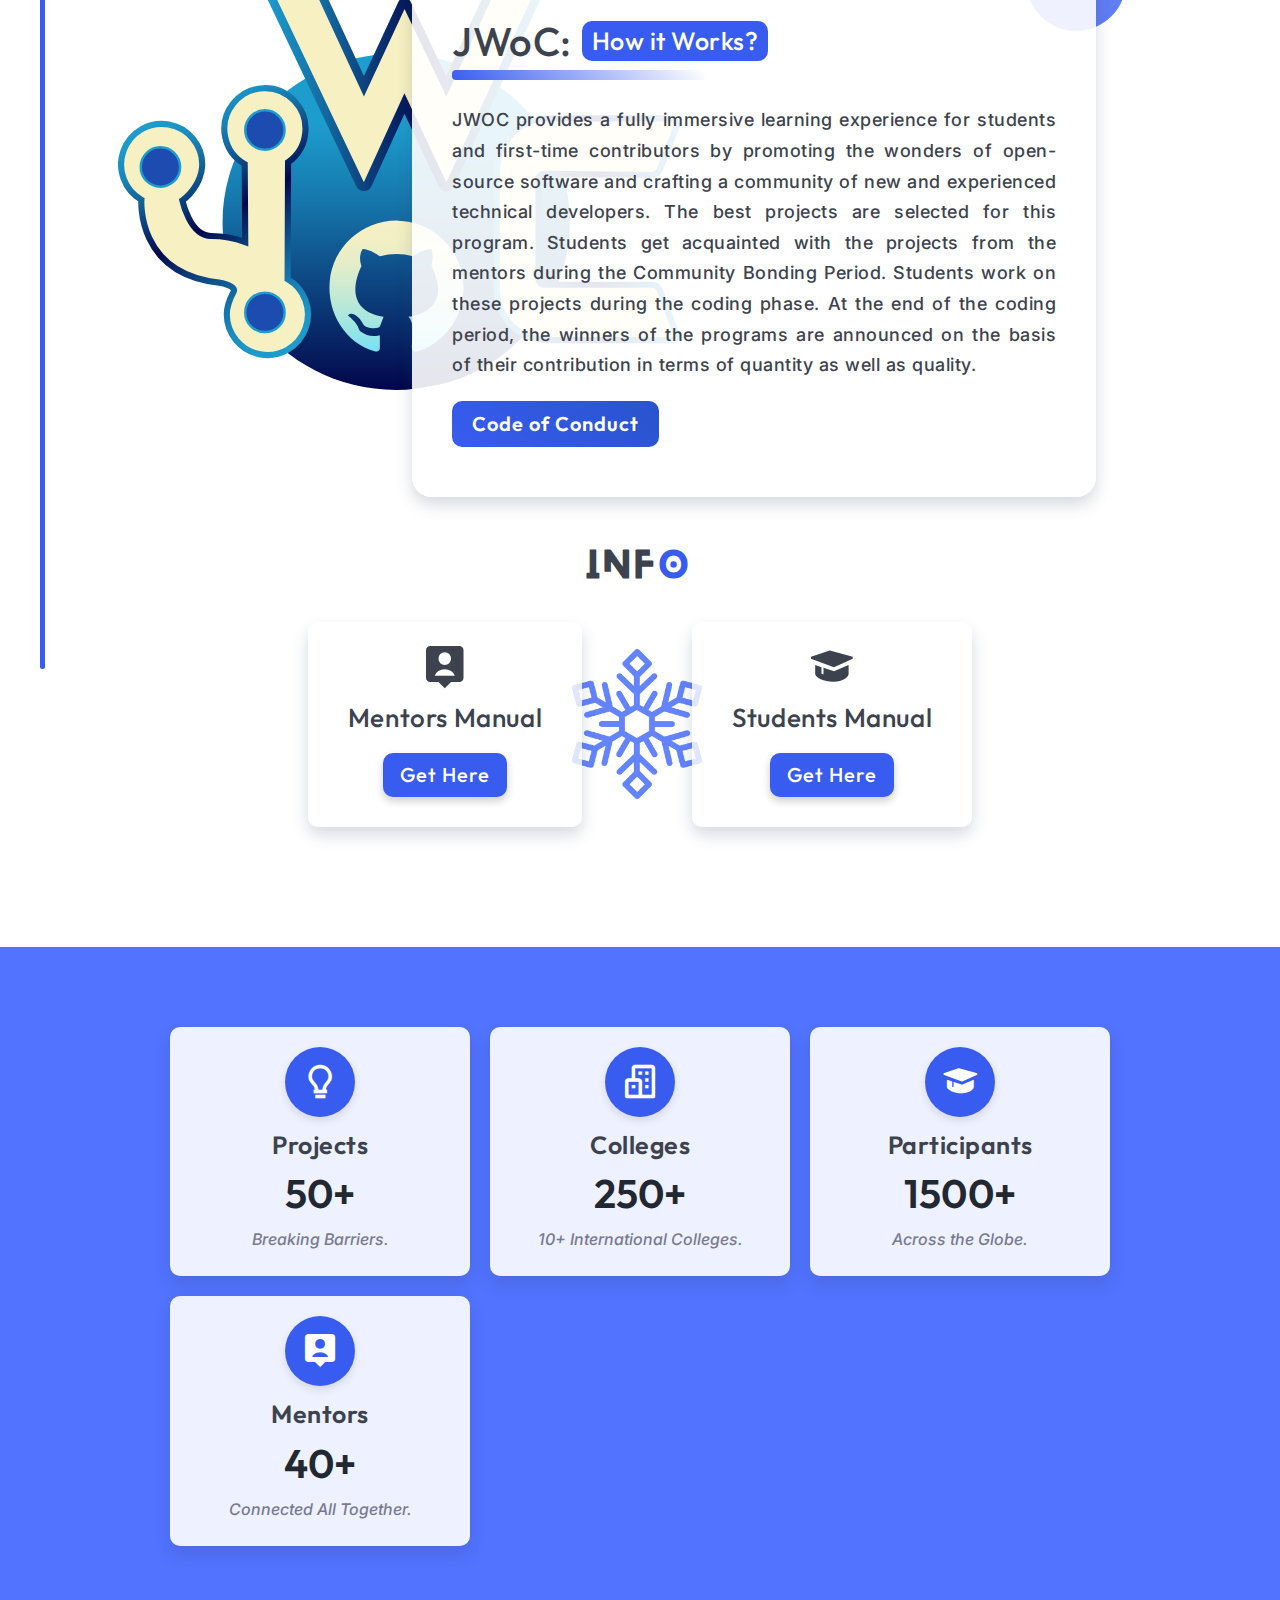
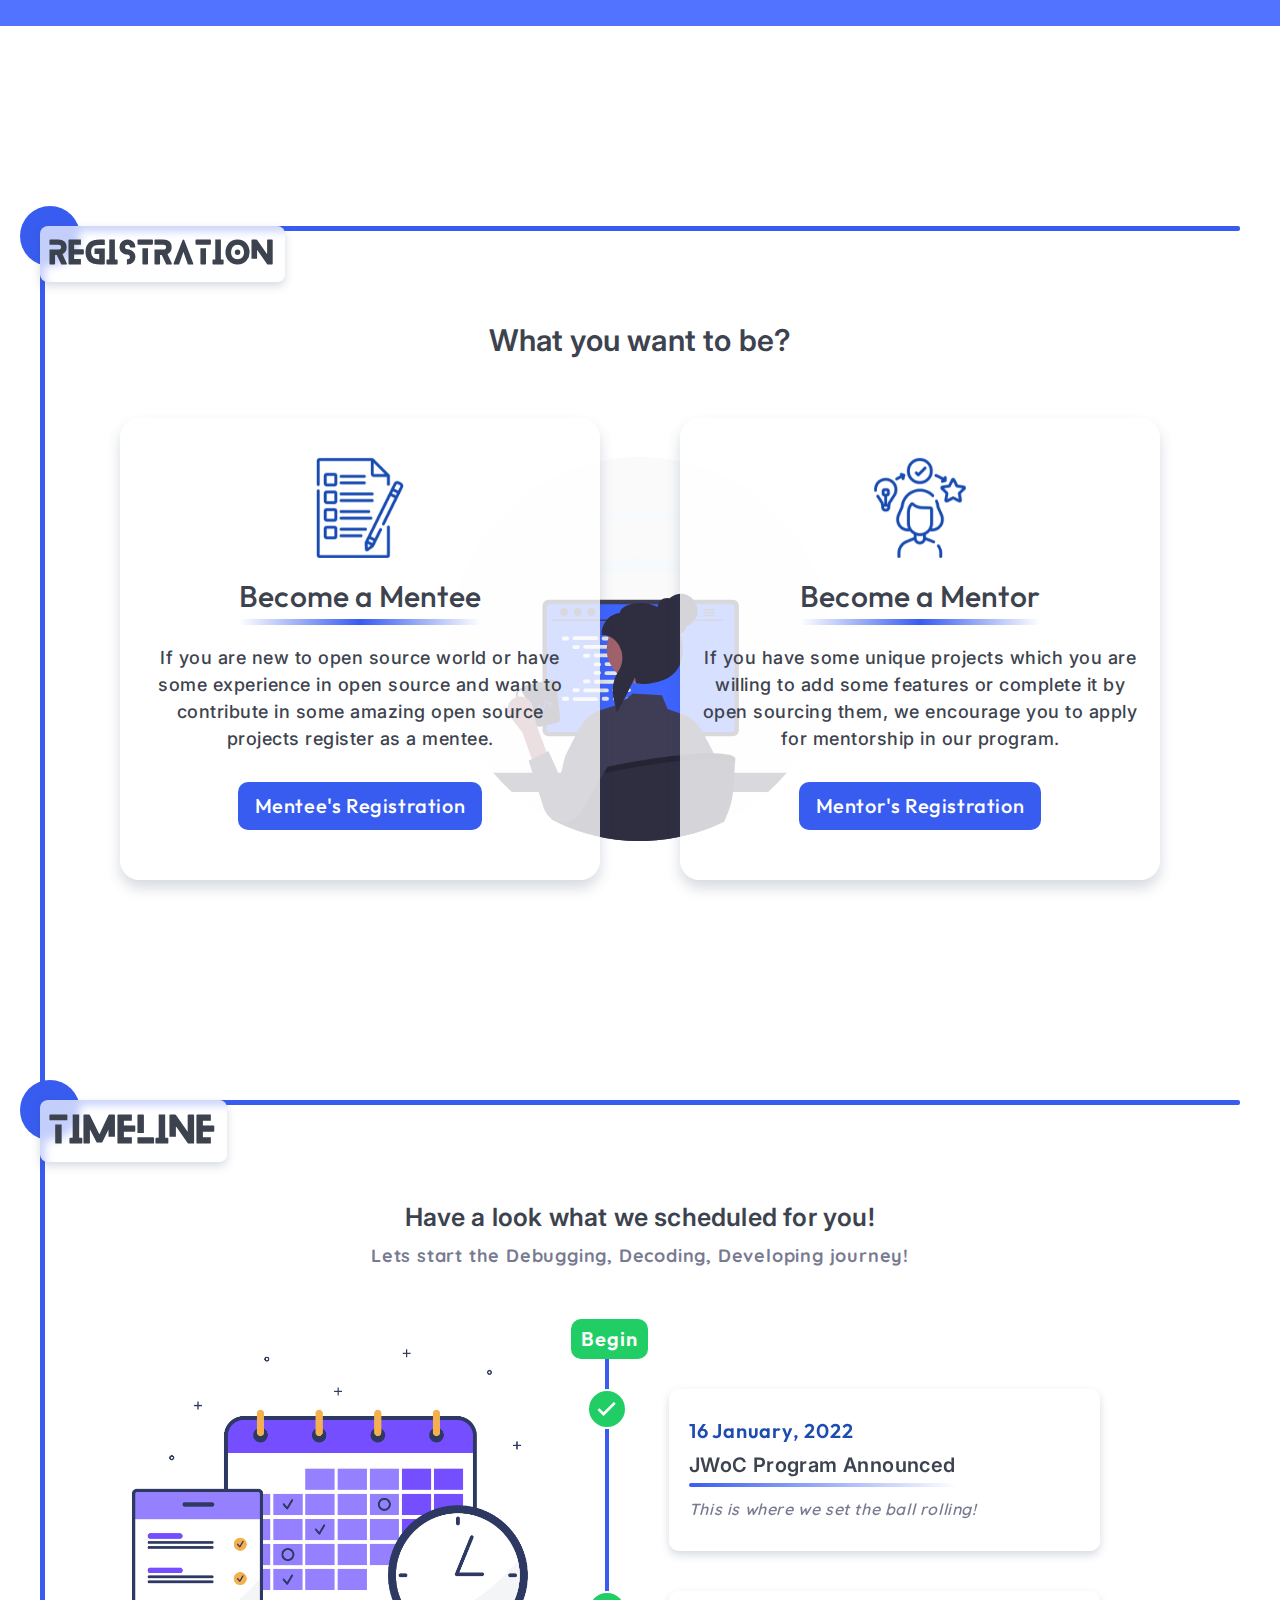
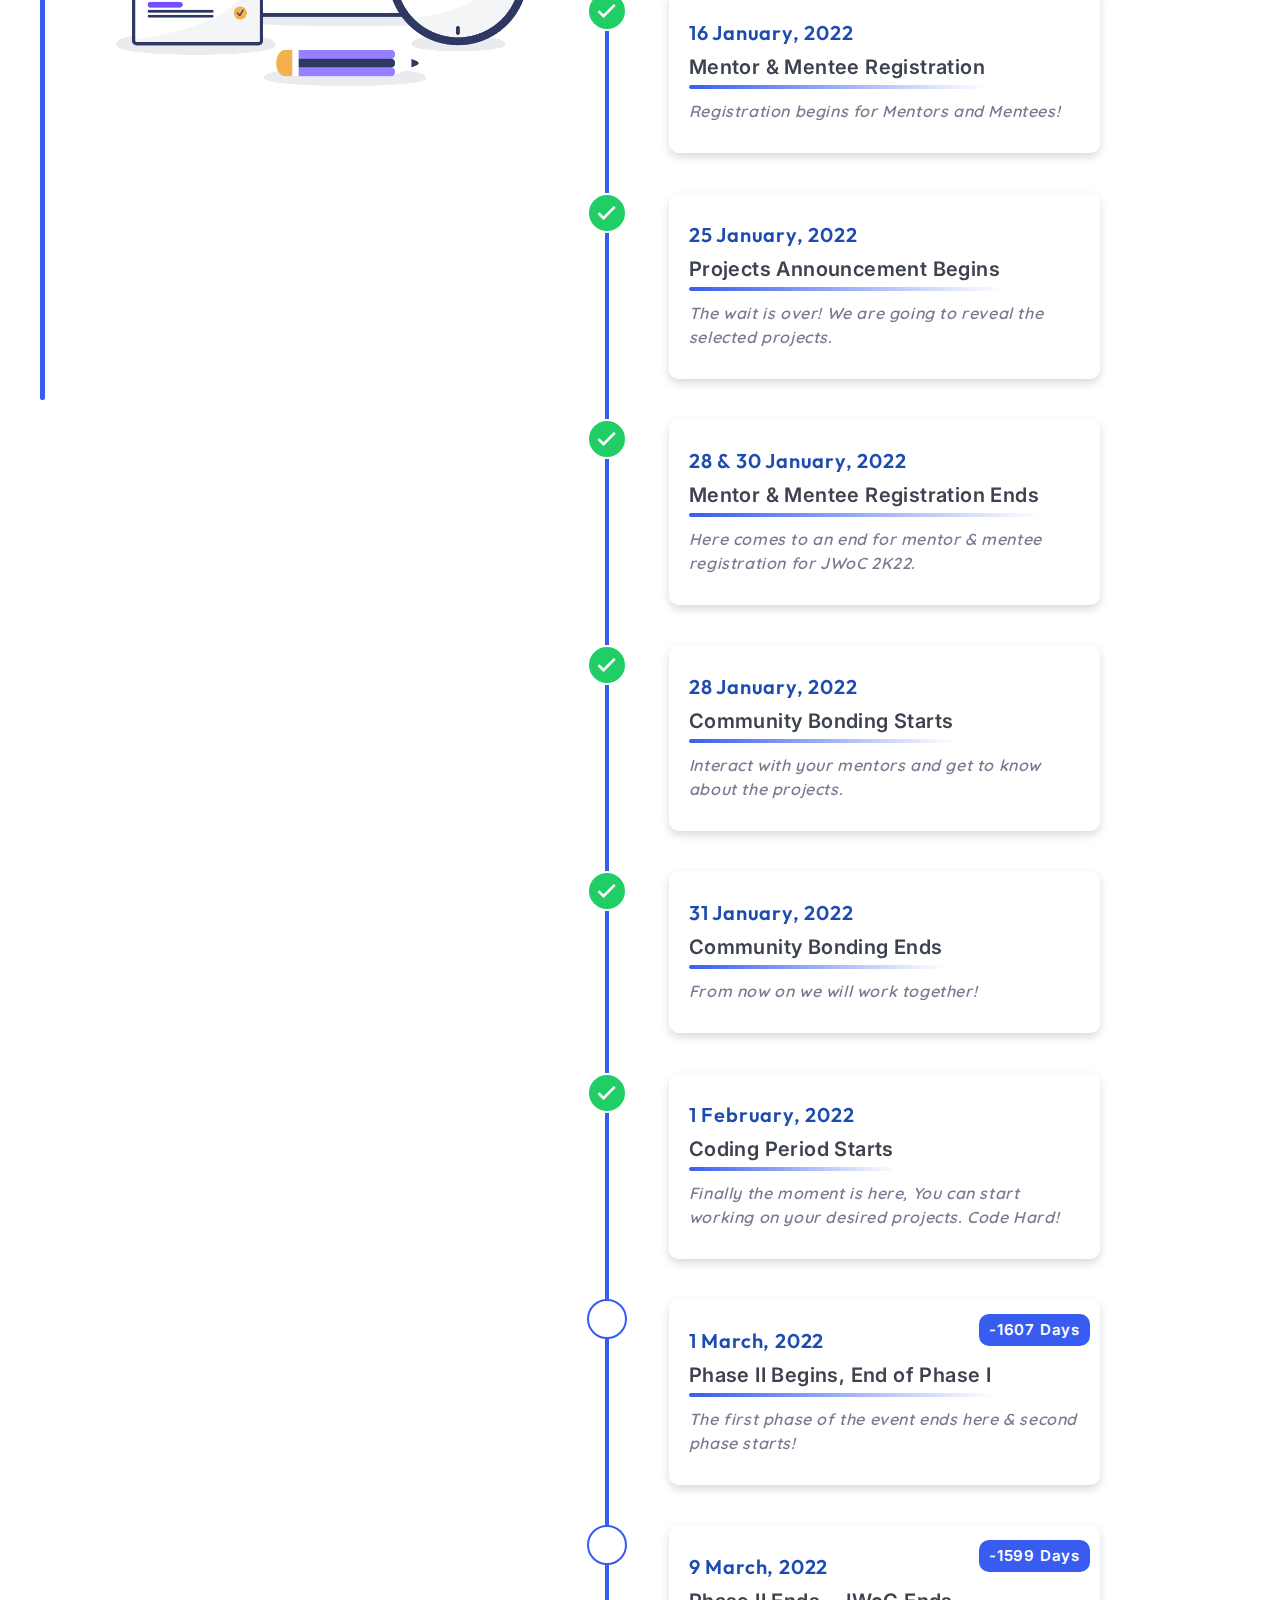
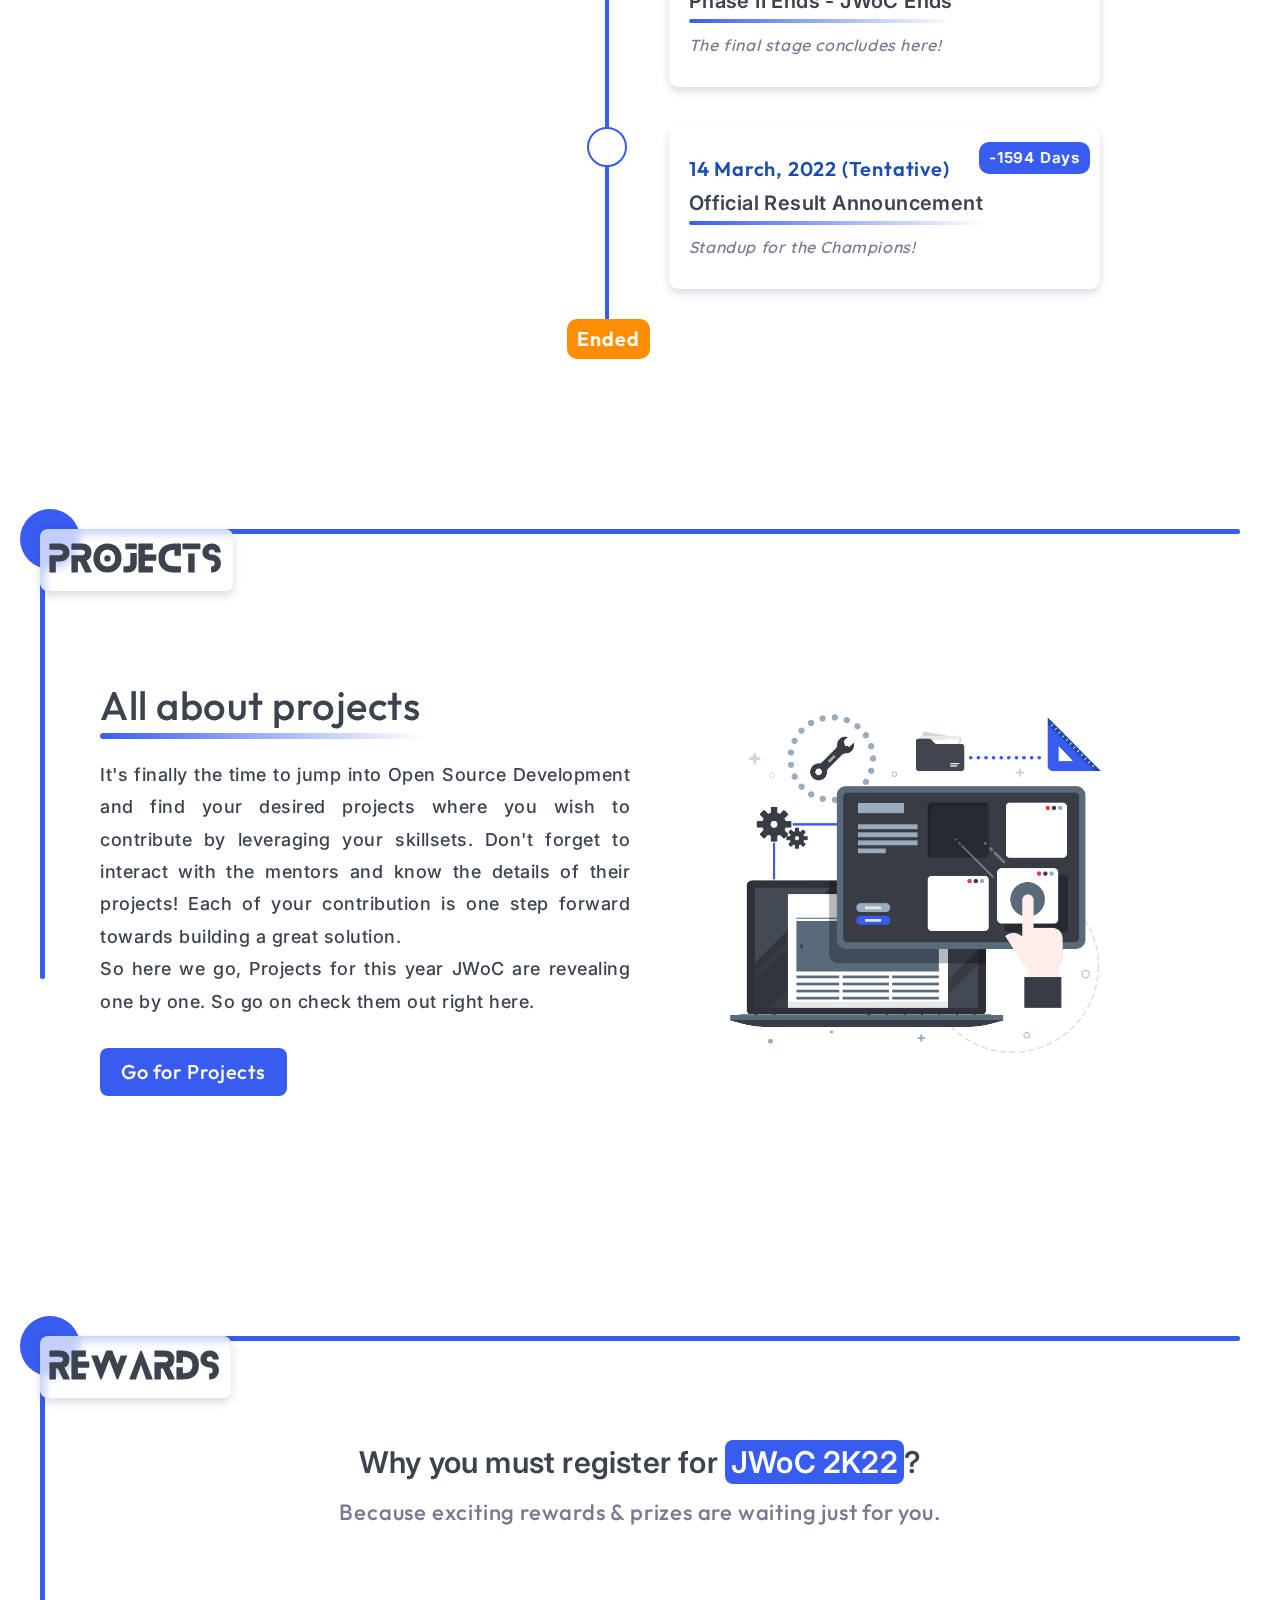
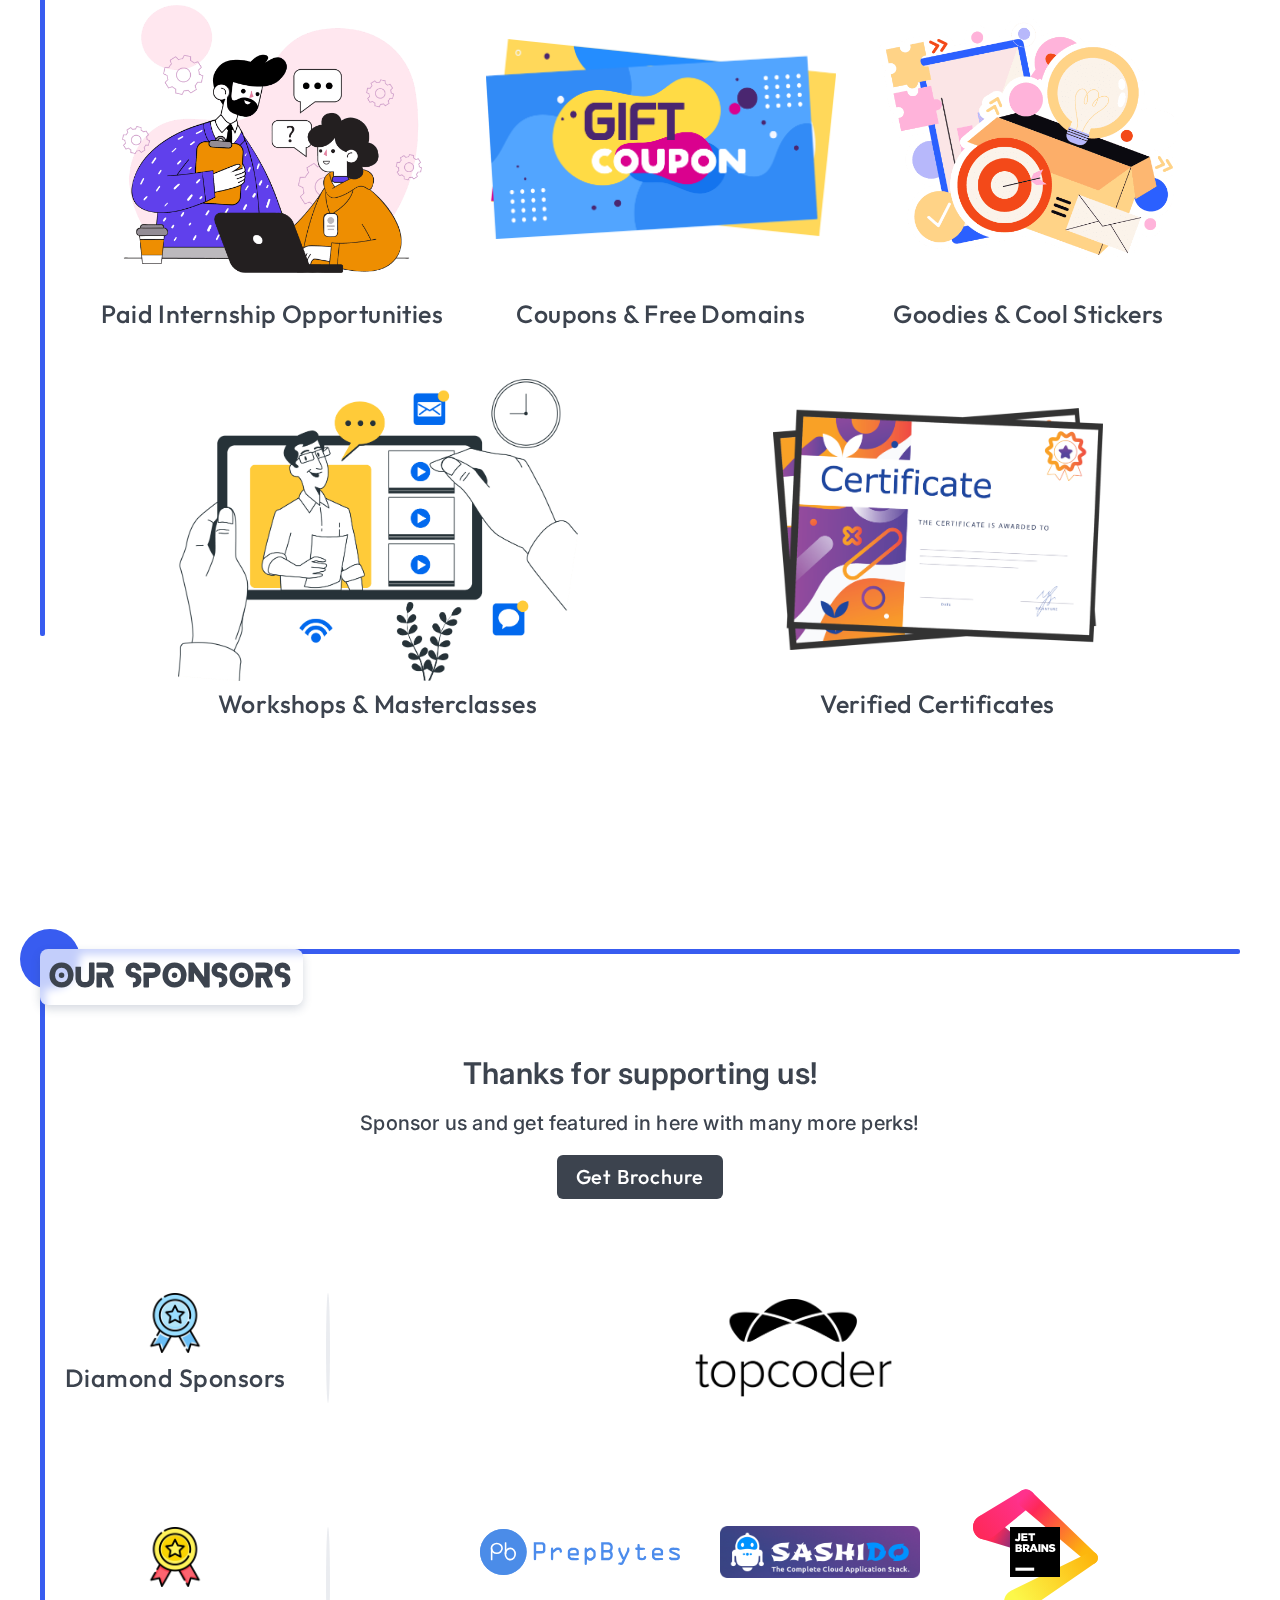
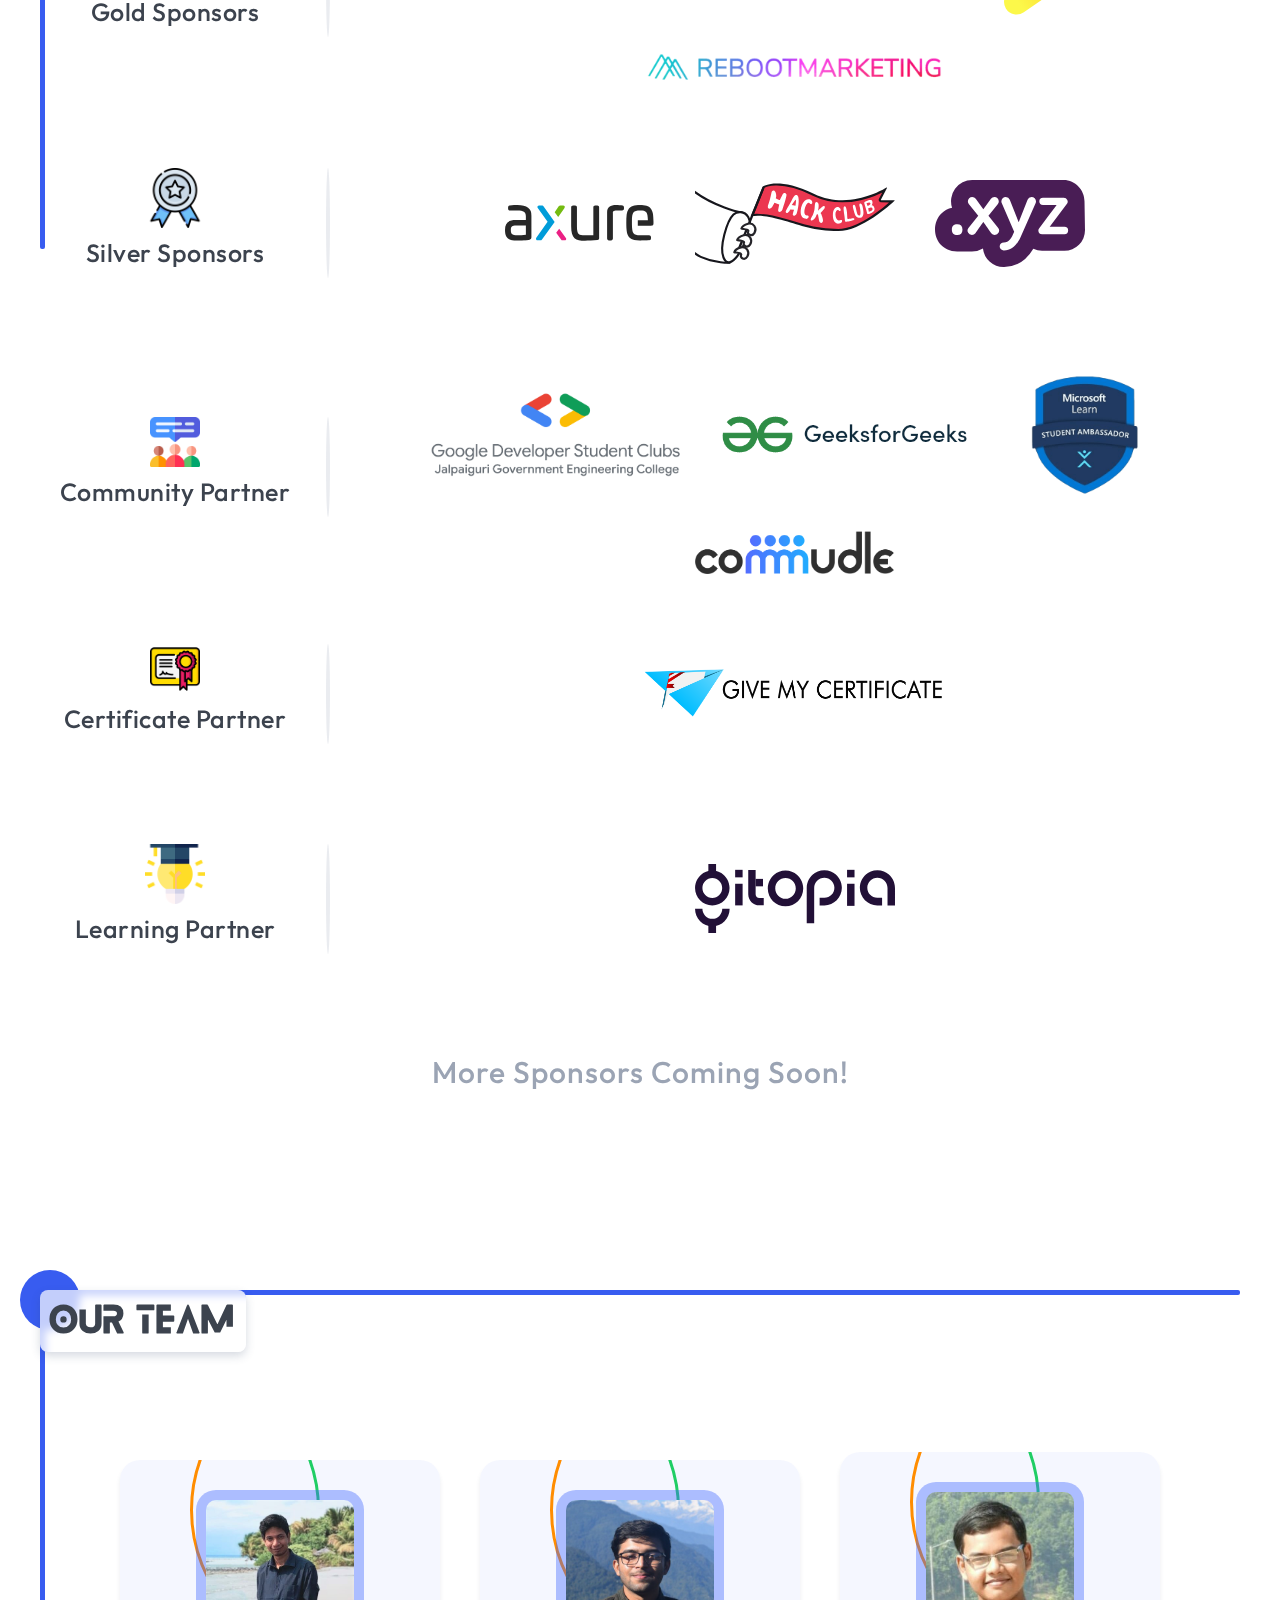
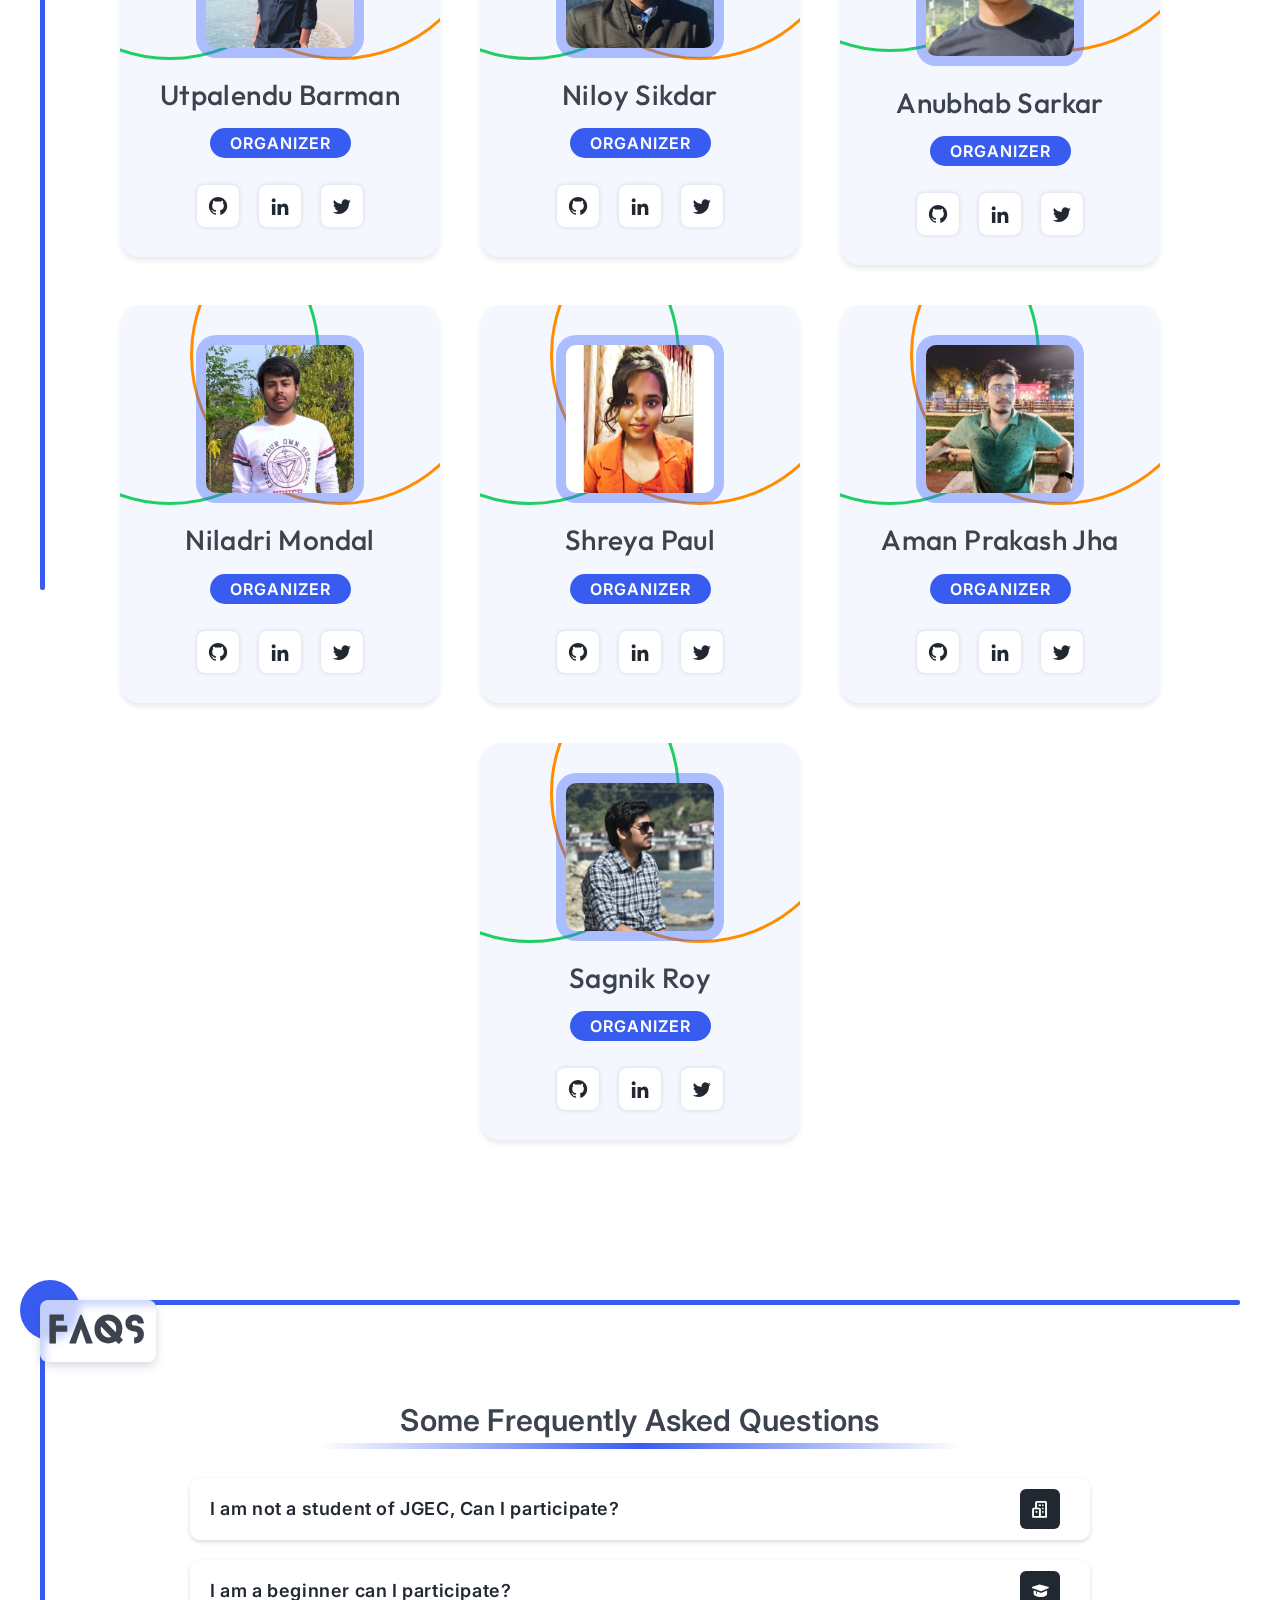
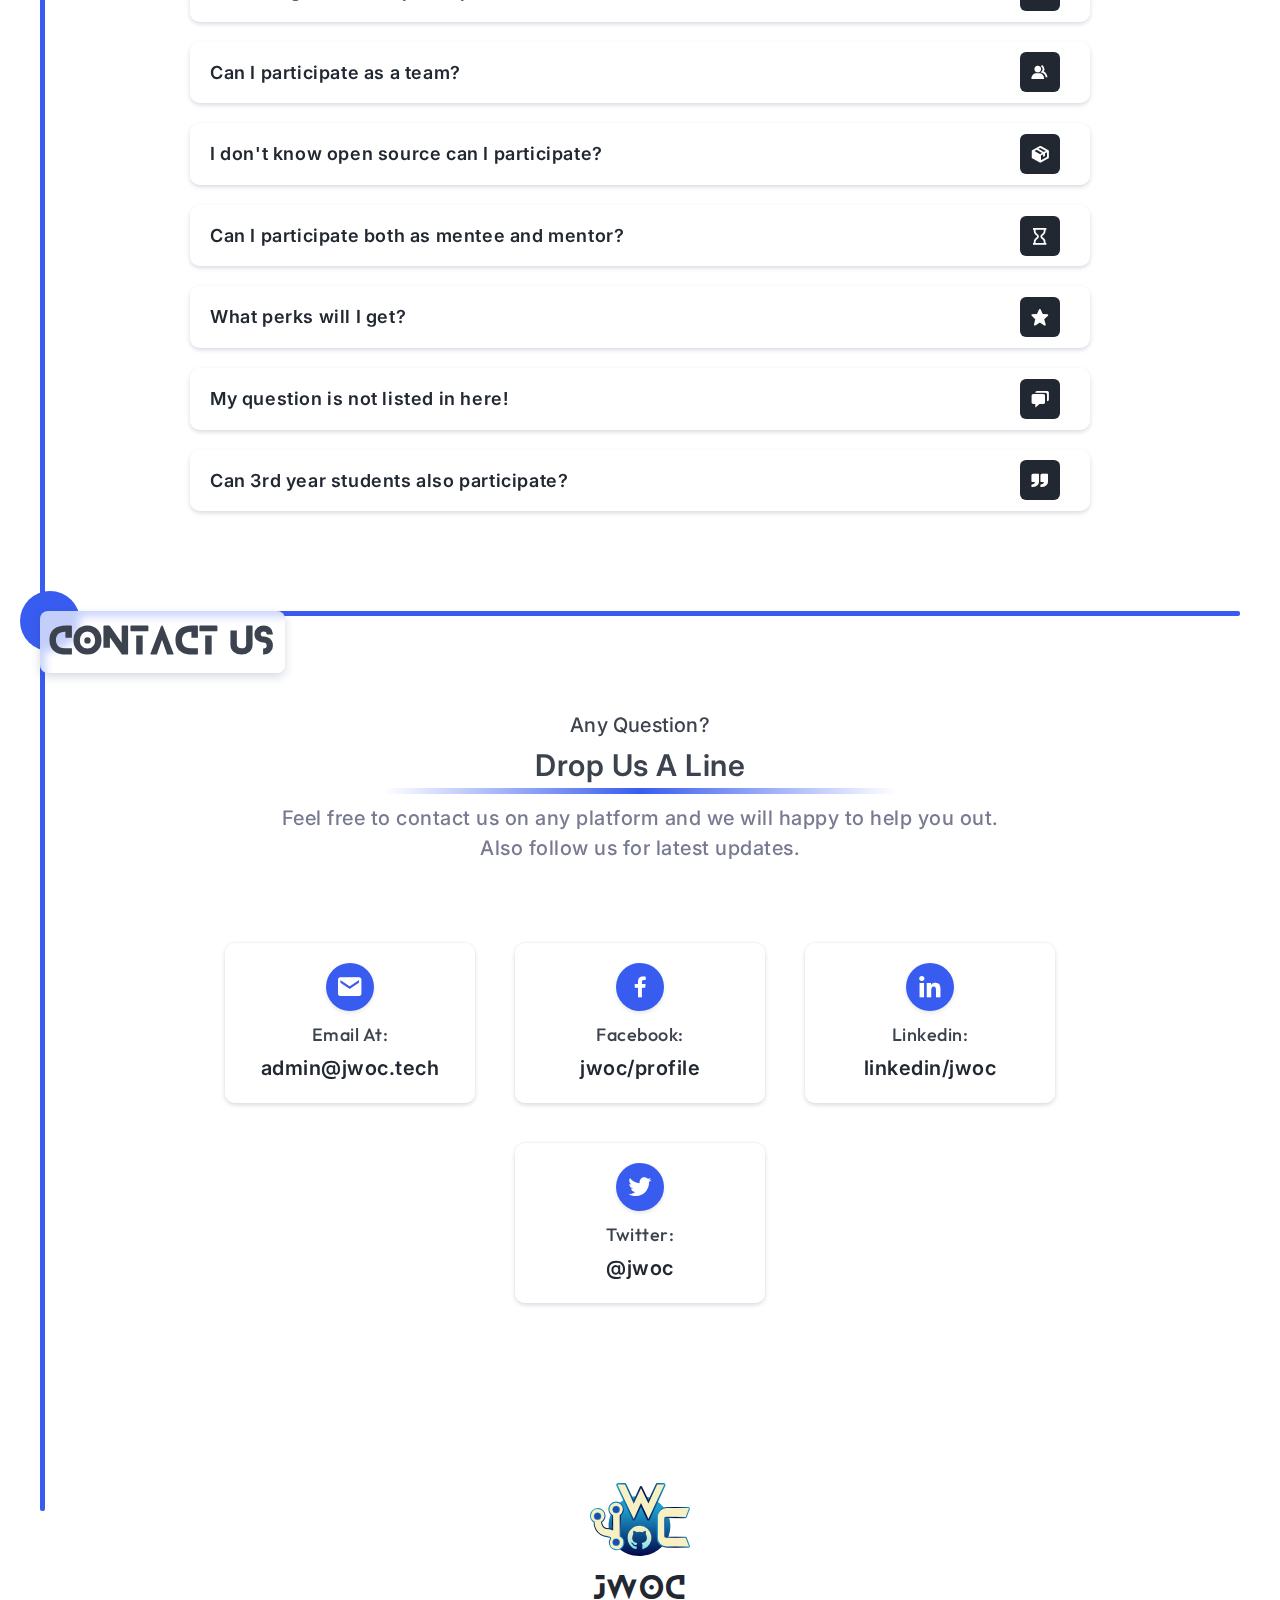
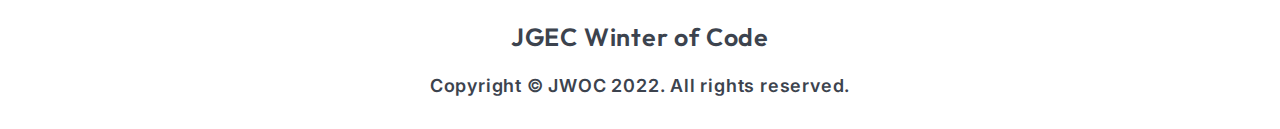
==== commit 79625c69: "Leaderboard Notice" ====
--- a/index.html
+++ b/index.html
@@ -57,6 +57,7 @@
     <!-- External JS -->
     <script defer src="./js/libraries/jquery-3.6.0.min.js"></script>
     <script defer src="./js/libraries/particles.min.js"></script>
+    <script defer src="./js/libraries/confetti.min.js"></script>
 
     <!-- Main JS -->
     <script defer src="./js/sketch.app.js"></script>
@@ -455,13 +456,13 @@
           </div>
         </div>
 
-        <div class="category media row">
+        <div class="category certificate row">
           <div class="title col-lg-3">
-            <img src="./assets/img/media.png" alt="Media Partner" class="w5" />
+            <img src="./assets/img/certificate.png" alt="Certificate Partner" class="w5" />
             <h4>Certificate Partner</h4>
           </div>
           <div class="sponsors col-lg-9">
-            <!-- All Media Partner Mapped: "sponsors.data.js" -->
+            <!-- All Certificate Partner Mapped: "sponsors.data.js" -->
           </div>
         </div>
 
@@ -570,33 +571,15 @@
     <!-- Notice Banner Start -->
     <!--
     <section id="notice_banner">
-      <div class="container row">
-        <div class="col-lg-6 post">
-          <h4>Hola, Developers!</h4>
-          <h2>Good News</h2>
-          <p>
-            Registration is being extended for both, <br />
-            Here we go <span>Mentee: 30 Jan</span> & <span>Mentor: 28 Jan</span>
-          </p>
-          <h3>Register Now!!</h3>
-          <div>
-            <a href="./auth/student-register" class="btn">Mentees' Here</a>
-            <a href="./auth/mentor-register" class="btn">Mentors' Here</a>
-          </div>
-        </div>
-
-        <div class="col-lg-6 post">
-          <h4>Hey, Creative Minds!</h4>
-          <h2>
-            Projects <br />
-            Announced
-          </h2>
-          <p>Here we go, check out the announced projects and more coming soon!</p>
-          <a href="./projects" class="btn">Explore Now</a>
-        </div>
-      </div>
-
-      <div class="bx bxs-message-square-x" id="notice_close"></div>
+      <div class="notice_modal">
+        <h2>Leaderboard <br/> Out!</h2>
+        <h4>Hey, Developers!</h4>
+        <p>Check your ranks till now and compete hard!</p>
+        <a href="#" target="_blank">See Leaderboard</a>
+        <i class="bx bxs-message-square-x" id="notice_close"></i>
+
+      </div>
+      <canvas id="confetti-canvas"></canvas>
     </section>
     -->
     <!-- Notice Banner End -->
--- a/css/pages/index.css
+++ b/css/pages/index.css
@@ -584,7 +584,7 @@
   padding: 8rem 2rem;
   background: rgba(62, 100, 255, 0.9) url(../../assets/img/pattern_bg.png) fixed center / 80%;
   display: grid;
-  grid-template-columns: repeat(auto-fill, 30rem);
+  grid-template-columns: repeat(auto-fit, 30rem);
   place-content: center;
   place-items: center;
   gap: 2rem;
@@ -890,11 +890,14 @@
   position: sticky;
   top: 0;
   width: 100%;
+  display: flex;
+  justify-content: center;
+  align-items: center;
 }
 
 section#timeline div.details .fig img {
   margin: auto;
-  width: 100%;
+  width: 85%;
   height: auto;
   z-index: -1;
 }
@@ -1059,9 +1062,6 @@
   }
   section#timeline div.details .fig {
     position: relative;
-    display: flex;
-    justify-content: center;
-    align-items: center;
   }
   section#timeline div.details .fig img {
     width: 50%;
@@ -1232,7 +1232,7 @@
   color: var(--lightblack);
   text-align: justify;
   letter-spacing: 0.5px;
-  line-height: 2;
+  line-height: 1.8;
 }
 
 section#projects div.details .content a {
@@ -2106,7 +2106,7 @@
   display: flex;
   justify-content: center;
   align-items: center;
-  background: rgba(0, 0, 0, 0.8);
+  background: rgba(0, 0, 0, 0.7);
   z-index: 100;
   opacity: 0;
   visibility: hidden;
@@ -2118,76 +2118,29 @@
   visibility: visible;
 }
 
-/* **************************** Notice Close Btn **************************** */
-
-section#notice_banner div#notice_close {
-  position: absolute;
-  top: 2rem;
-  right: 2rem;
-  font-size: 4rem;
-  color: #ff3838;
-  cursor: pointer;
-}
-
-/* **************************** Confetti Canvas **************************** */
-
-section#notice_banner canvas {
-  position: absolute;
-  top: 0;
-  right: 0;
-  width: 100;
-  height: 100%;
-  z-index: -1;
-  clip-path: circle(0% at 50% 0);
-  transition: all 0.6s cubic-bezier(0.87, 0, 0.13, 1);
-}
-
-section#notice_banner.active canvas {
-  clip-path: circle(100% at 50% 0);
-}
-
-/* **************************** Container **************************** */
-
-section#notice_banner .container {
+section#notice_banner div.notice_modal {
   position: relative;
   margin: 1rem;
-  padding: 1rem;
-  width: 70%;
-  display: flex;
-  justify-content: center;
-  align-items: center;
+  padding: 2rem 4rem;
+  width: 50rem;
+  display: flex;
+  justify-content: center;
+  align-items: center;
+  flex-direction: column;
   background: var(--lightwhite);
   border-radius: 10px;
+  z-index: 1;
   transform: scale(0);
-  transition: all 0.8s cubic-bezier(0.87, 0, 0.13, 1);
-}
-
-section#notice_banner.active .container {
+  transition: all 0.6s cubic-bezier(0.87, 0, 0.13, 1);
+}
+
+section#notice_banner.active div.notice_modal {
   transform: scale(1);
 }
 
-section#notice_banner .container::before {
-  content: "";
-  position: absolute;
-  width: 0.5rem;
-  height: 90%;
-  border-radius: 50%;
-  background: rgba(50, 69, 107, 0.2);
-}
-
-/* **************************** Notice Post **************************** */
-
-section#notice_banner .post {
-  margin: auto;
-  padding: 2rem;
-  display: flex;
-  justify-content: flex-start;
-  align-items: center;
-  flex-direction: column;
-  background: var(--lightwhite);
-}
-
-section#notice_banner .post h2 {
+/* ==================== Notice Modal Contents ==================== */
+
+div.notice_modal h2 {
   margin: 1rem auto 1.5rem;
   font-size: 4rem;
   font-weight: 600;
@@ -2200,7 +2153,7 @@
           3px 3px var(--primaryoff);
 }
 
-section#notice_banner .post h4 {
+div.notice_modal h4 {
   margin: 1rem auto;
   font-size: 3rem;
   font-weight: 500;
@@ -2210,42 +2163,20 @@
   letter-spacing: 0.2px;
 }
 
-section#notice_banner .post h3 {
-  margin: 0.5rem auto;
-  font-size: 2rem;
-  font-weight: 500;
-  font-family: var(--codefont);
-  color: var(--lightblack);
-  text-align: center;
-  letter-spacing: 0.2px;
-}
-
-section#notice_banner .post p {
+div.notice_modal p {
   margin: 1rem auto;
   font-size: 2rem;
-  font-weight: 400;
+  font-weight: 500;
   font-family: var(--codefont);
   color: var(--darkgrey);
   text-align: center;
-  letter-spacing: 0.2px;
-}
-
-section#notice_banner .post p span {
-  display: inline-block;
-  font-weight: 600;
-  color: var(--primarylight);
-}
-
-section#notice_banner .post div {
-  display: flex;
-  justify-content: center;
-  align-items: center;
-}
-
-section#notice_banner .post a.btn {
+  letter-spacing: 0.4px;
+}
+
+div.notice_modal a {
   margin: 1rem 0.5rem;
   padding: 0.8rem 1.6rem;
-  font-size: 1.8rem;
+  font-size: 2rem;
   font-weight: 500;
   font-family: var(--codefont);
   color: var(--darkwhite);
@@ -2257,45 +2188,39 @@
   transition: all 0.2s ease;
 }
 
-section#notice_banner .post a.btn:hover {
+div.notice_modal a:hover {
   background: var(--primarydark);
 }
 
+div.notice_modal i.bx {
+  position: absolute;
+  top: 1rem;
+  right: 1rem;
+  font-size: 3.4rem;
+  color: #ff3838;
+  cursor: pointer;
+}
+
+section#notice_banner canvas {
+  position: absolute;
+  top: 0;
+  left: 0;
+  width: 100%;
+  height: 100%;
+  z-index: -1;
+}
+
 /* **************************** Responsive **************************** */
 
-@media (max-width: 1240px) {
-  section#notice_banner .container {
-    width: 100%;
-  }
-}
-
-@media (max-width: 992px) {
-  section#notice_banner .container::before {
-    width: 90%;
-    height: 0.5rem;
-    top: 52%;
-  }
-  section#notice_banner .post h2 {
+@media (max-width: 572px) {
+  section#notice_banner div.notice_modal {
+    padding: 2rem;
+  }
+  div.notice_modal h2 {
     font-size: 3rem;
   }
-  section#notice_banner .post h2 br {
-    display: none;
-  }
-  section#notice_banner .post h4 {
-    margin: 0;
-    font-size: 2rem;
-  }
-}
-
-@media (max-width: 572px) {
-  section#notice_banner .container {
-    margin: 2rem;
-  }
-  section#notice_banner .post {
-    padding: 1rem;
-  }
-  section#notice_banner .post a.btn {
-    padding: 0.8rem 1.2rem;
+  div.notice_modal h4 {
+    font-size: 2.4rem;
   }
 }
 
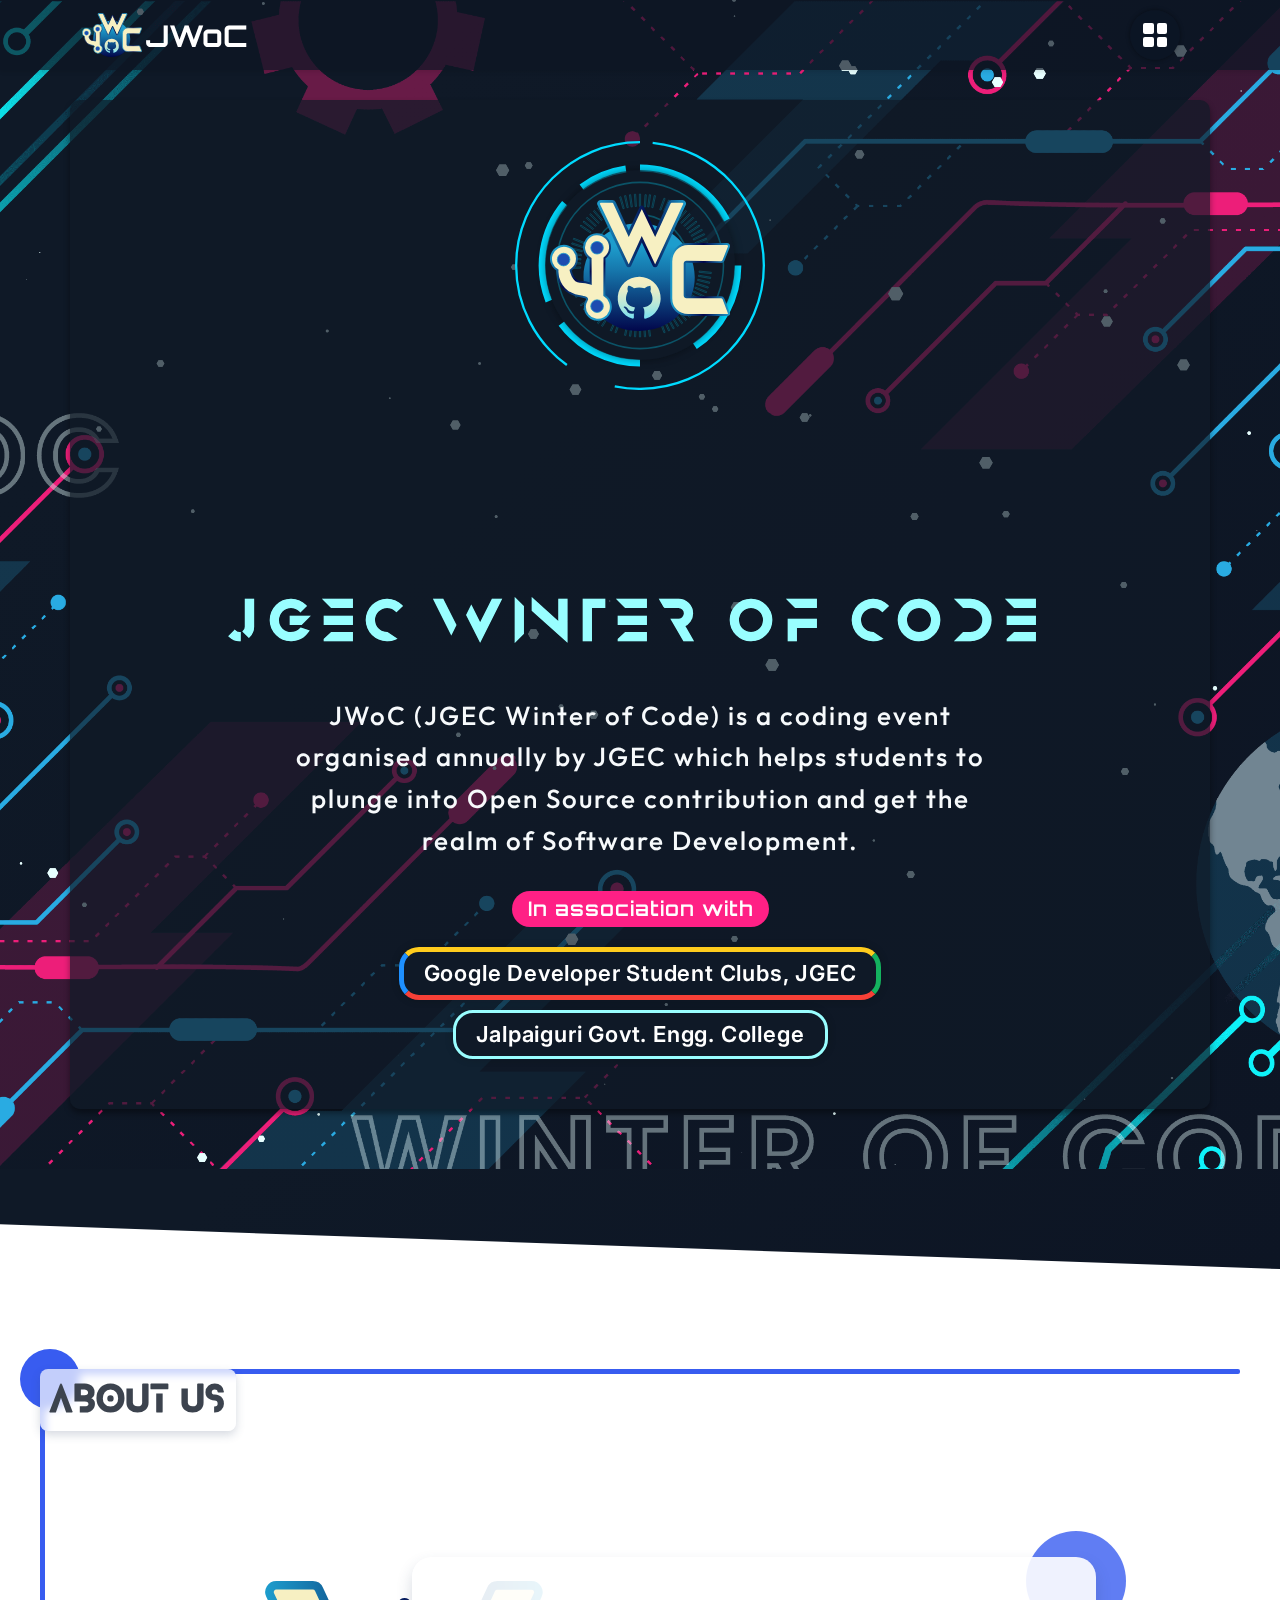
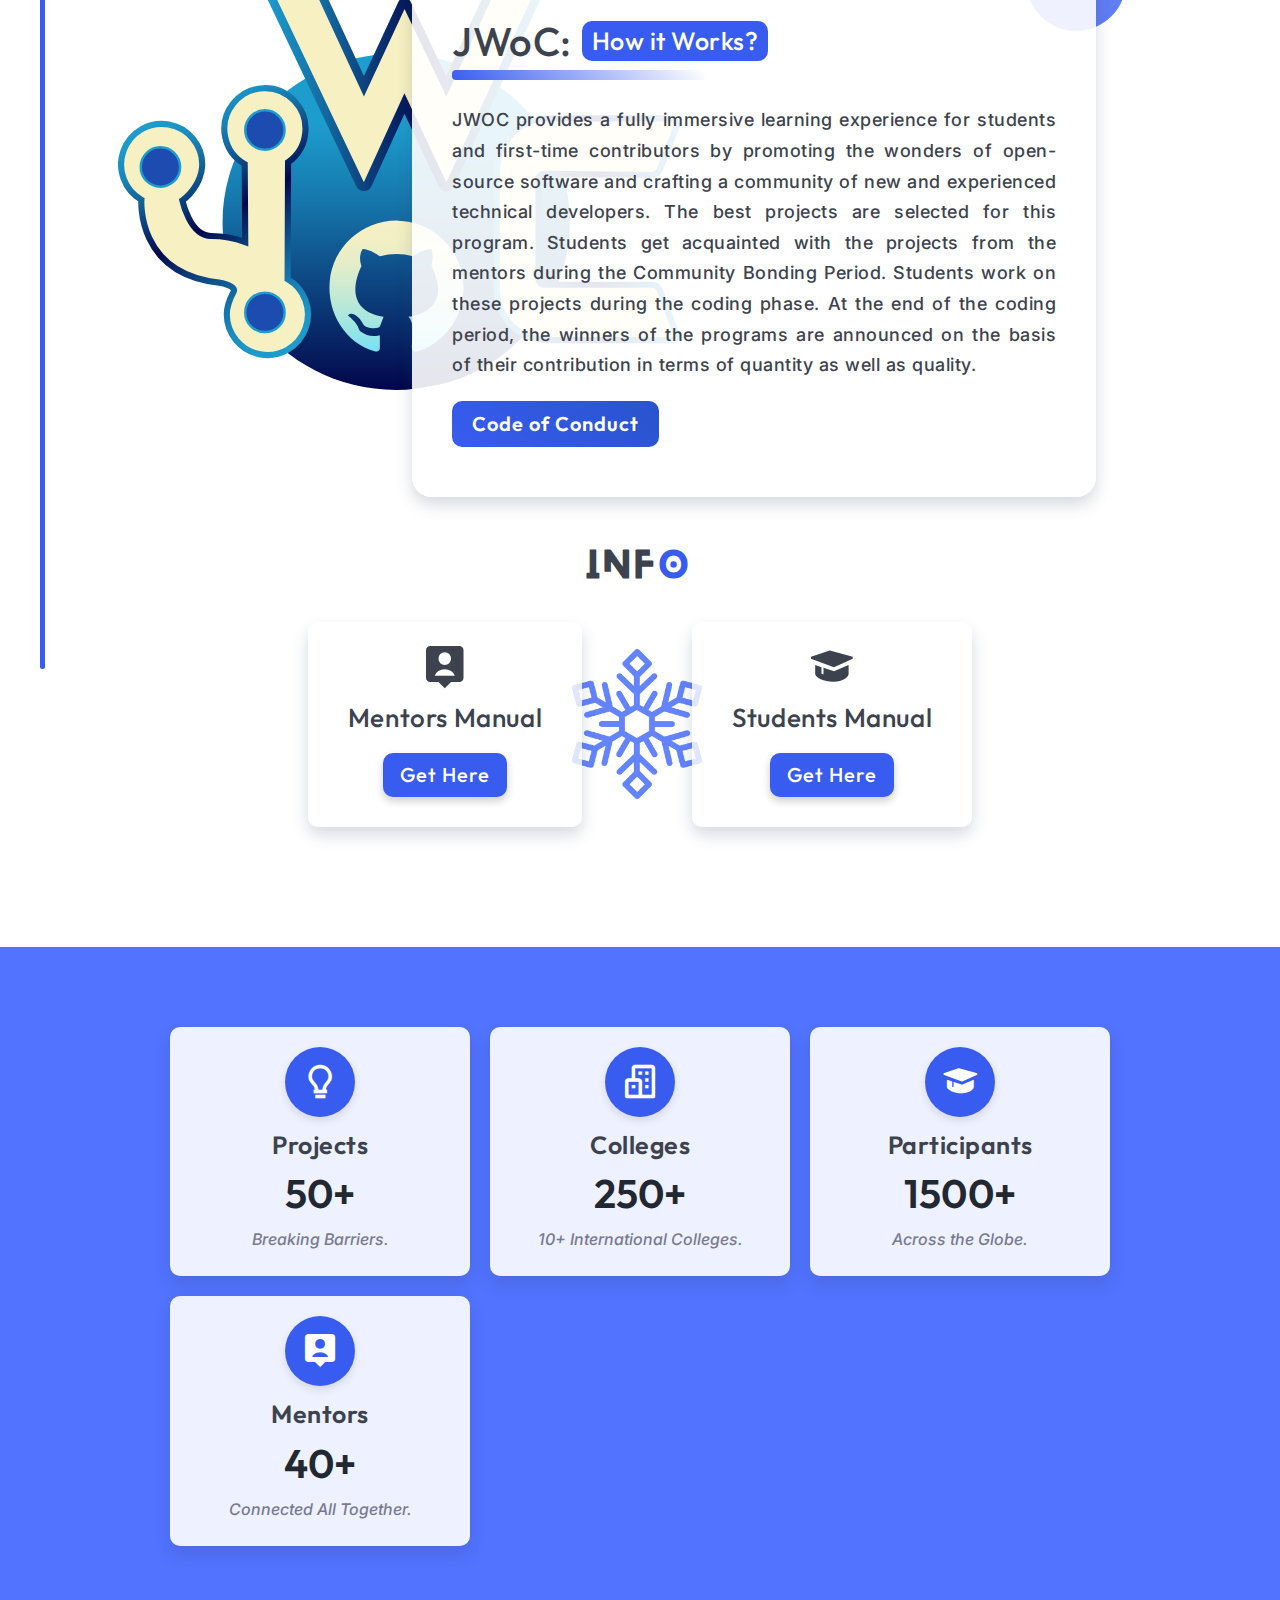
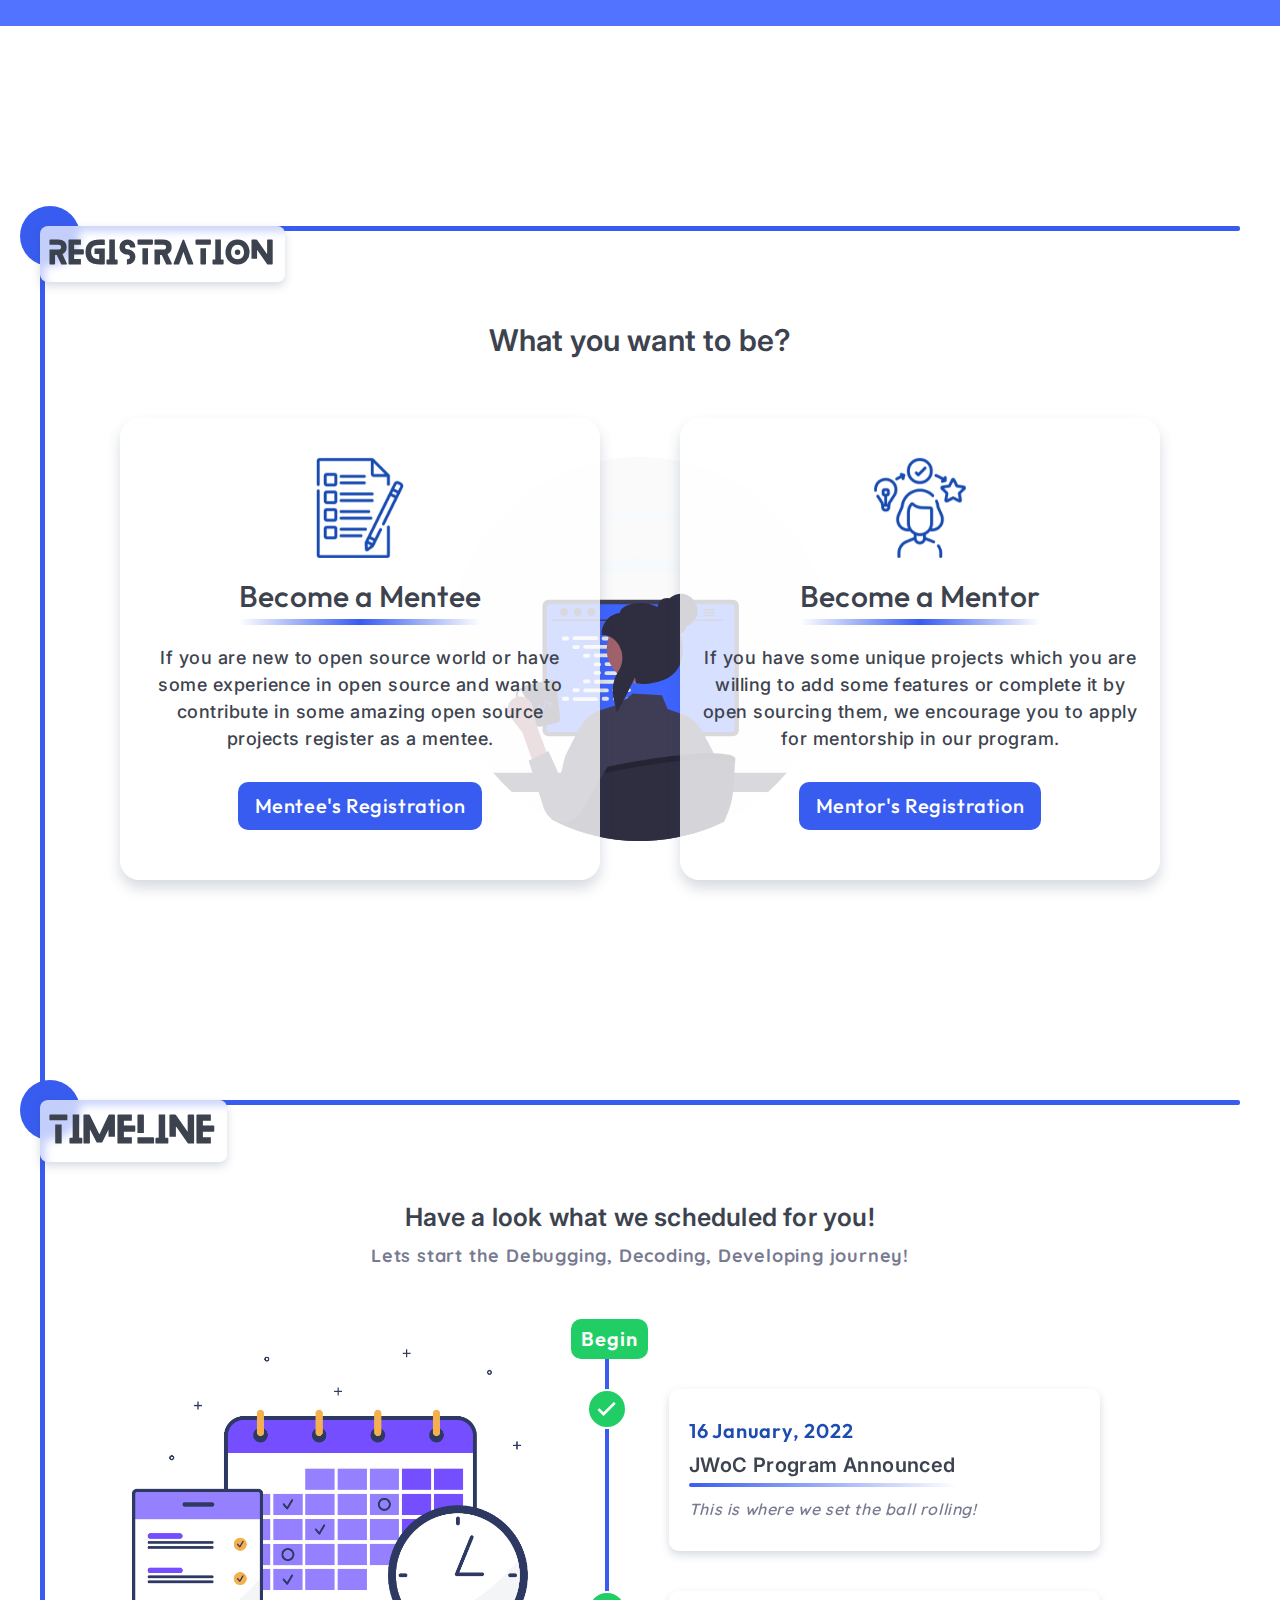
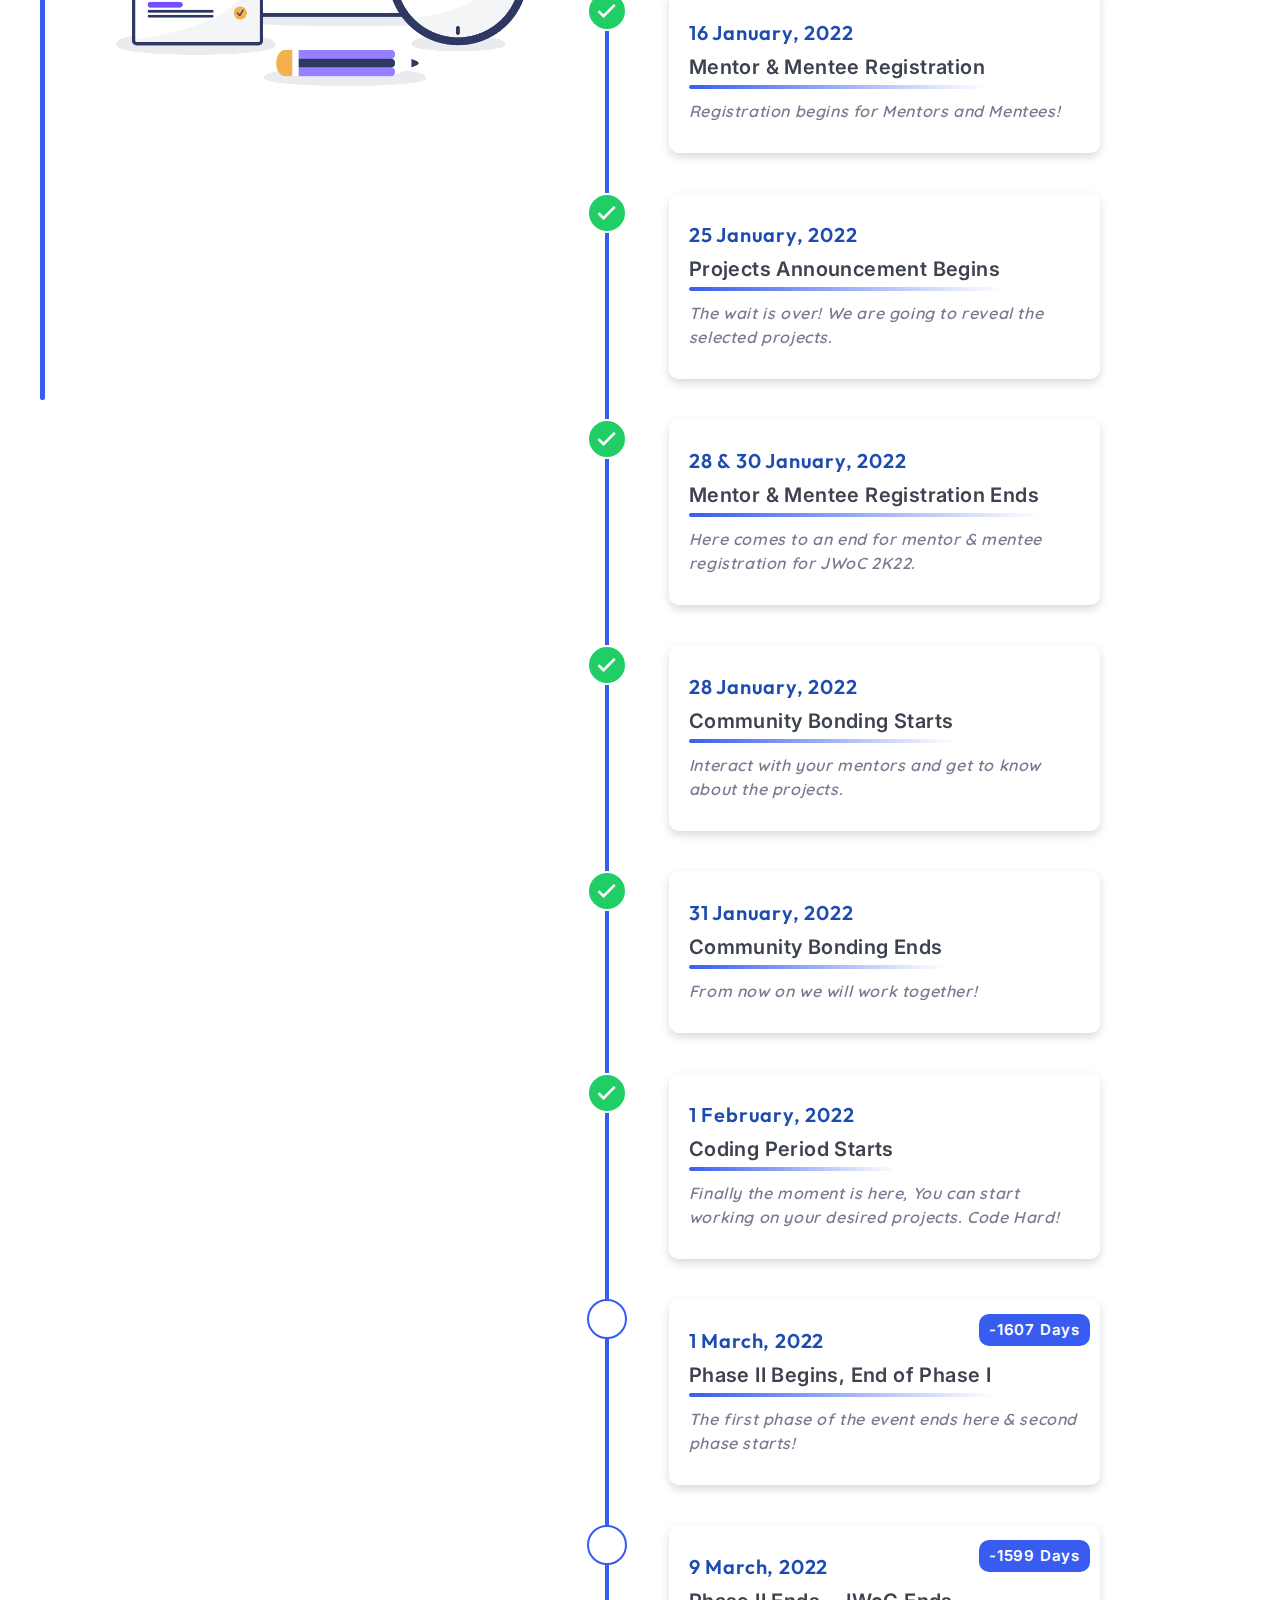
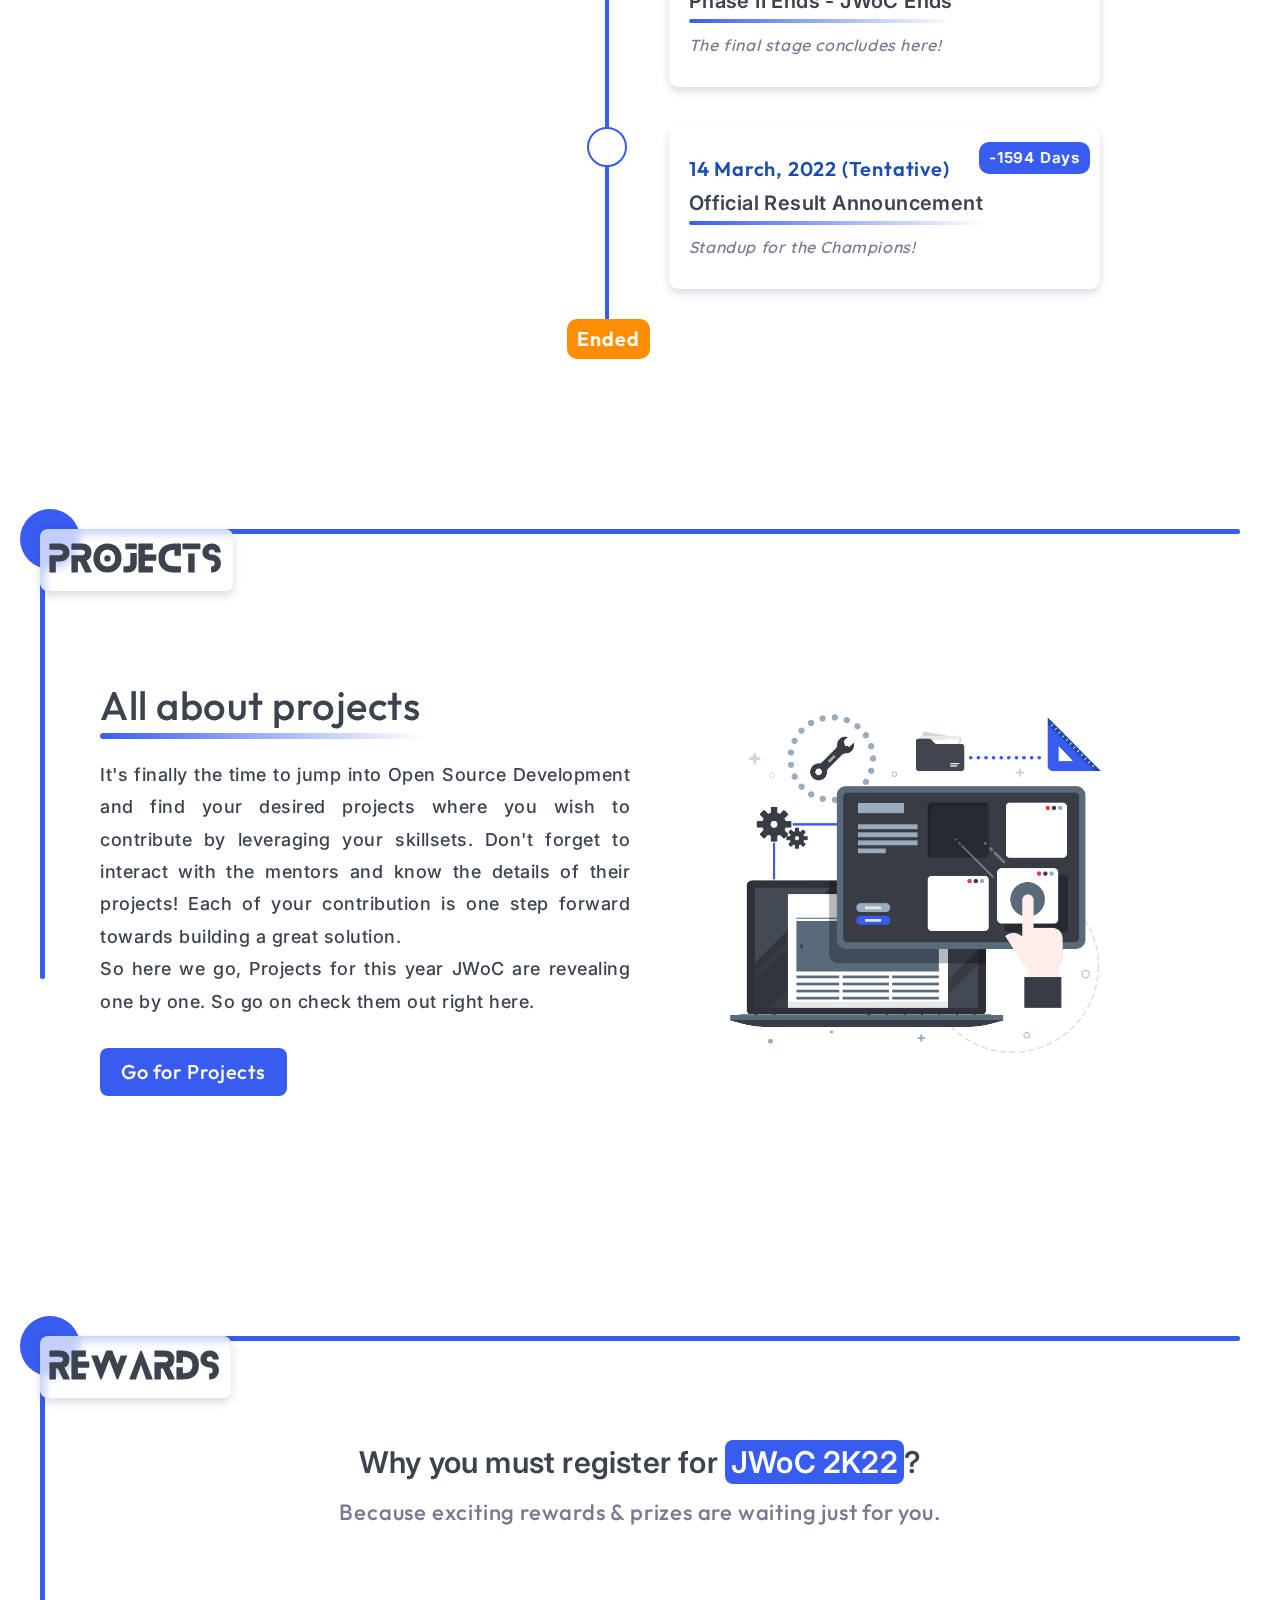
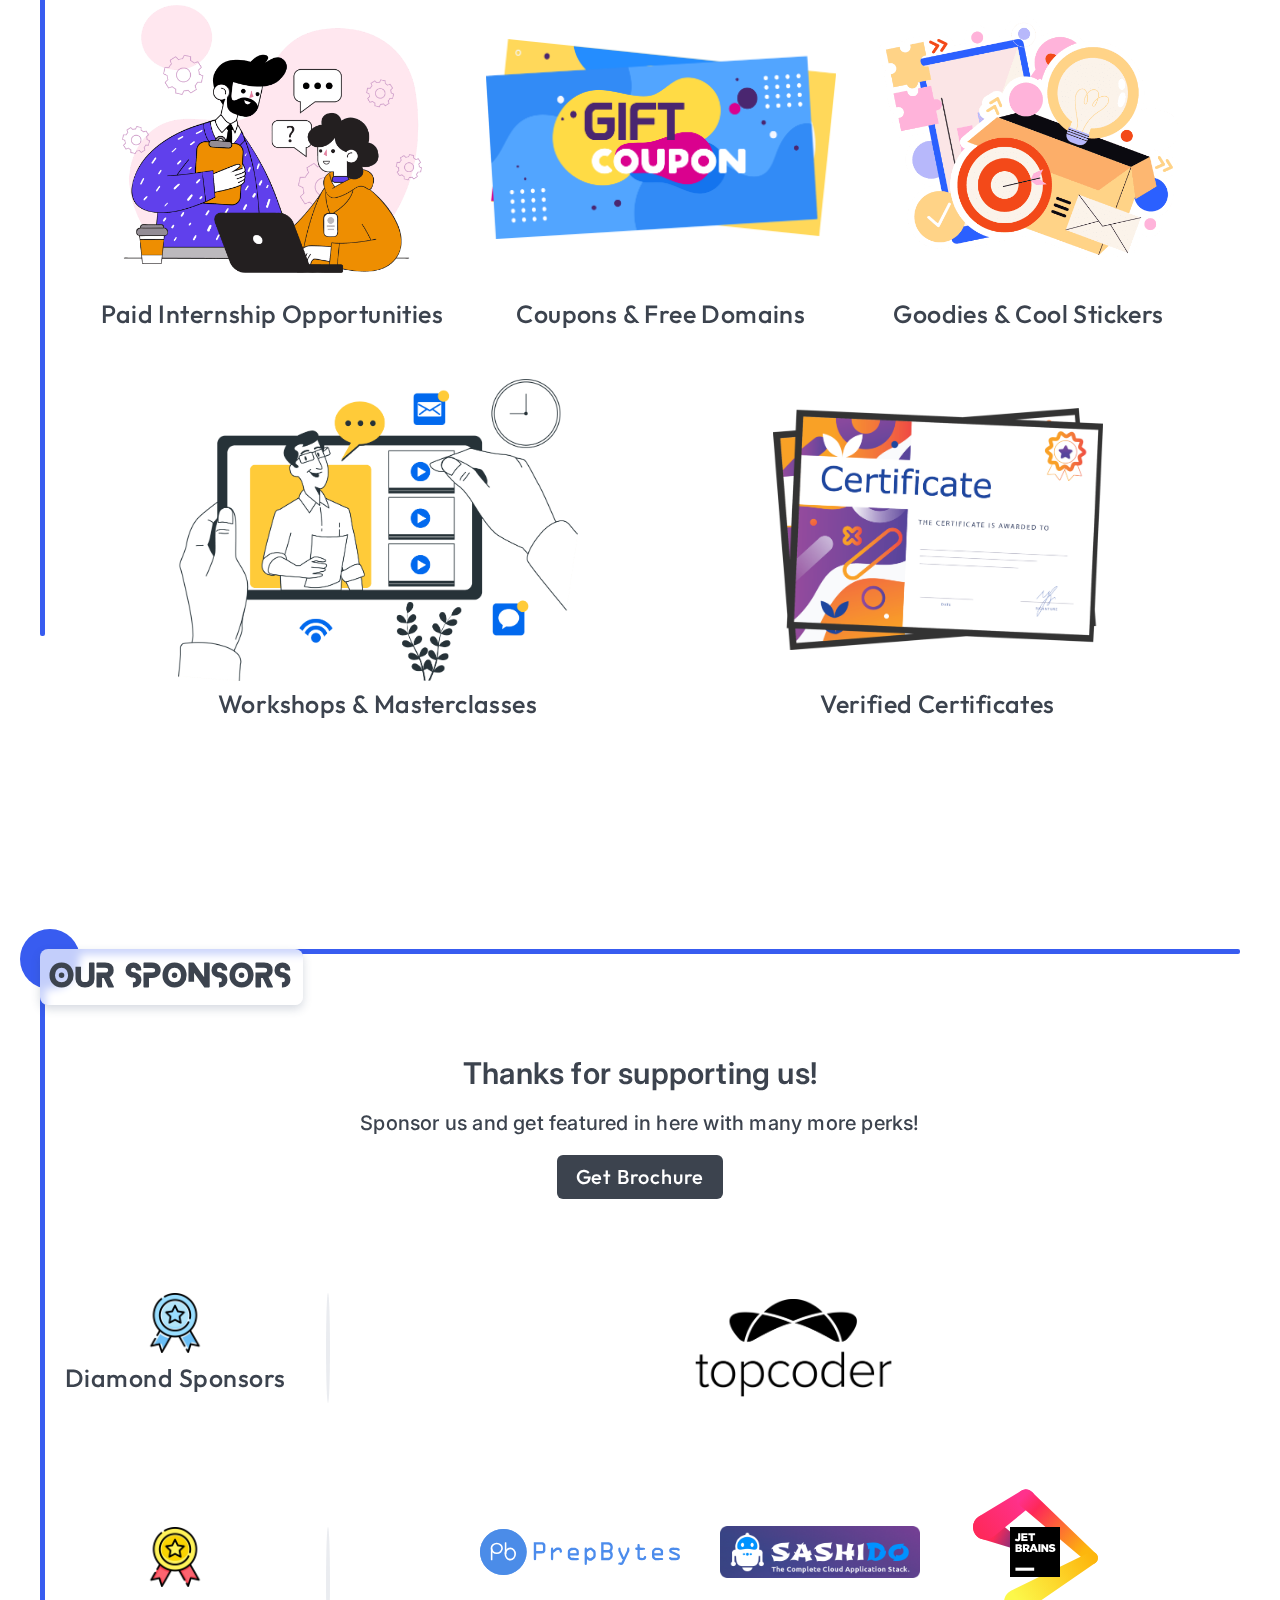
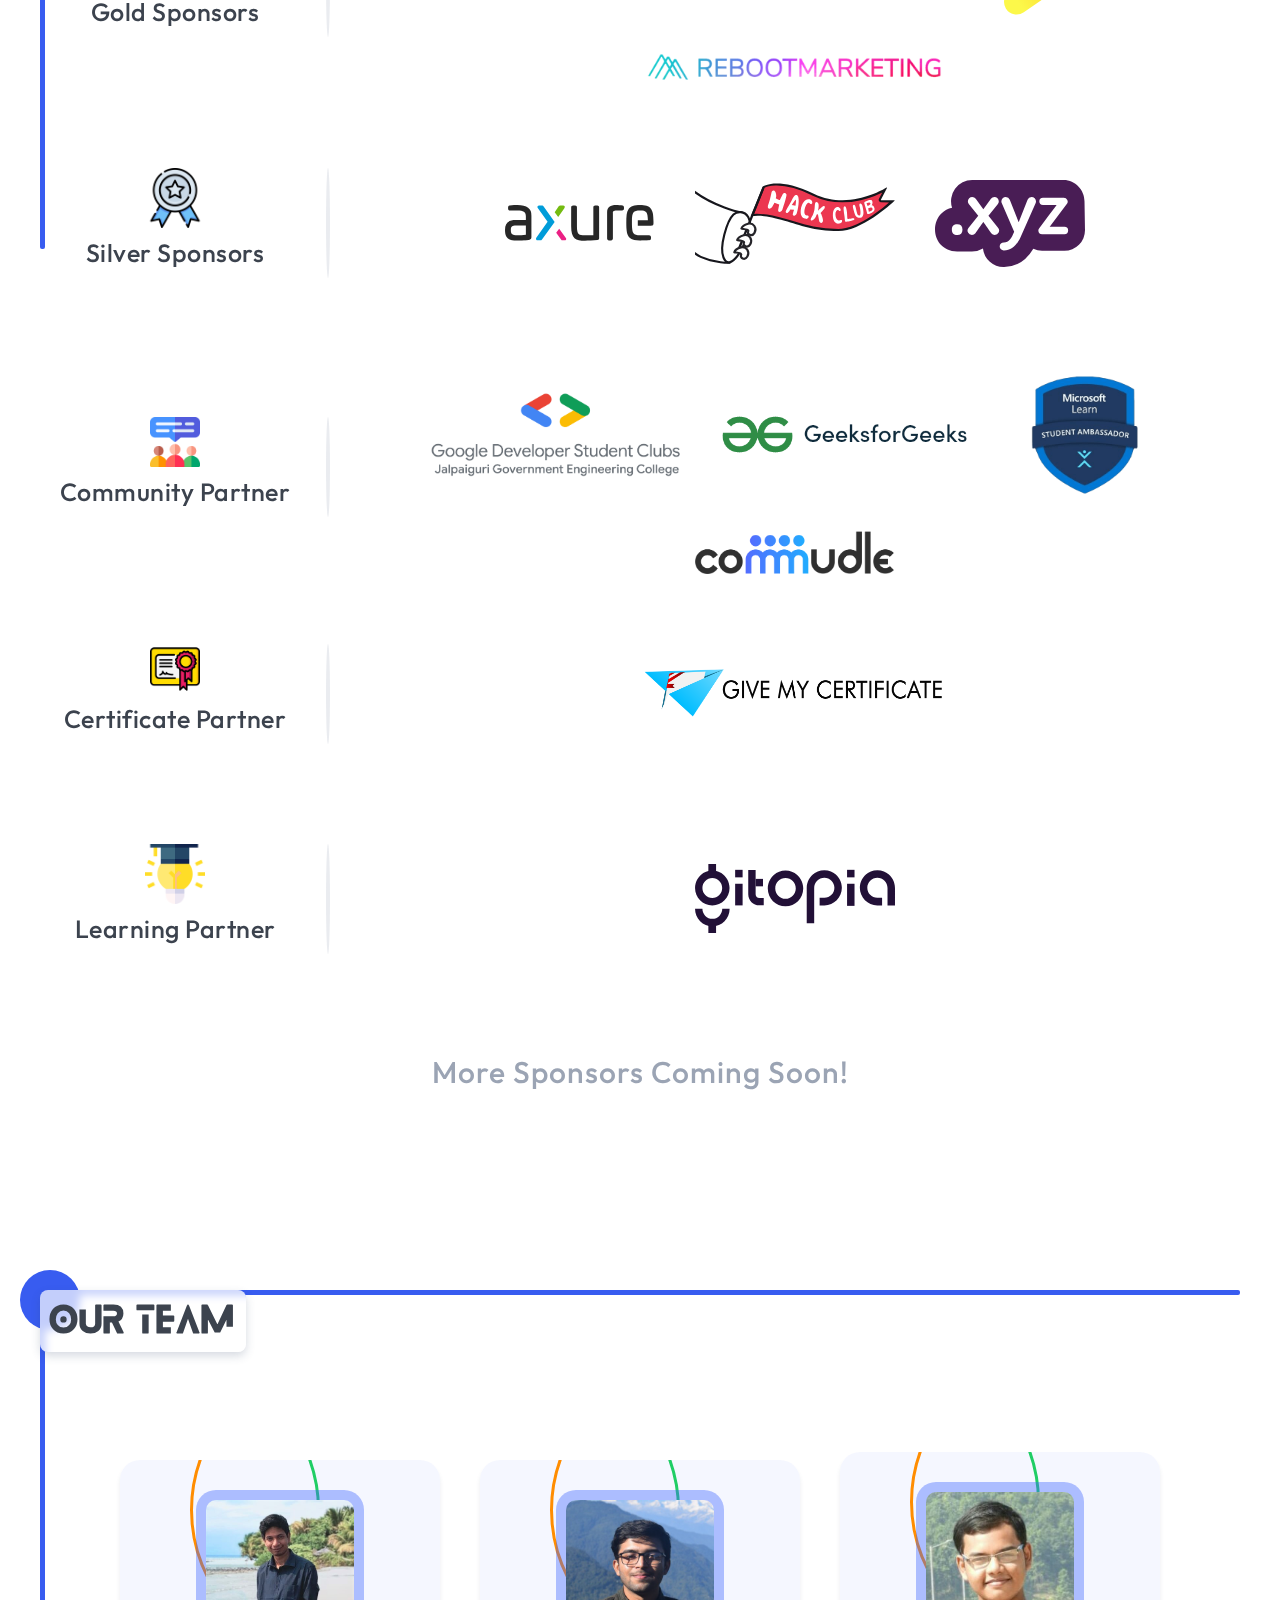
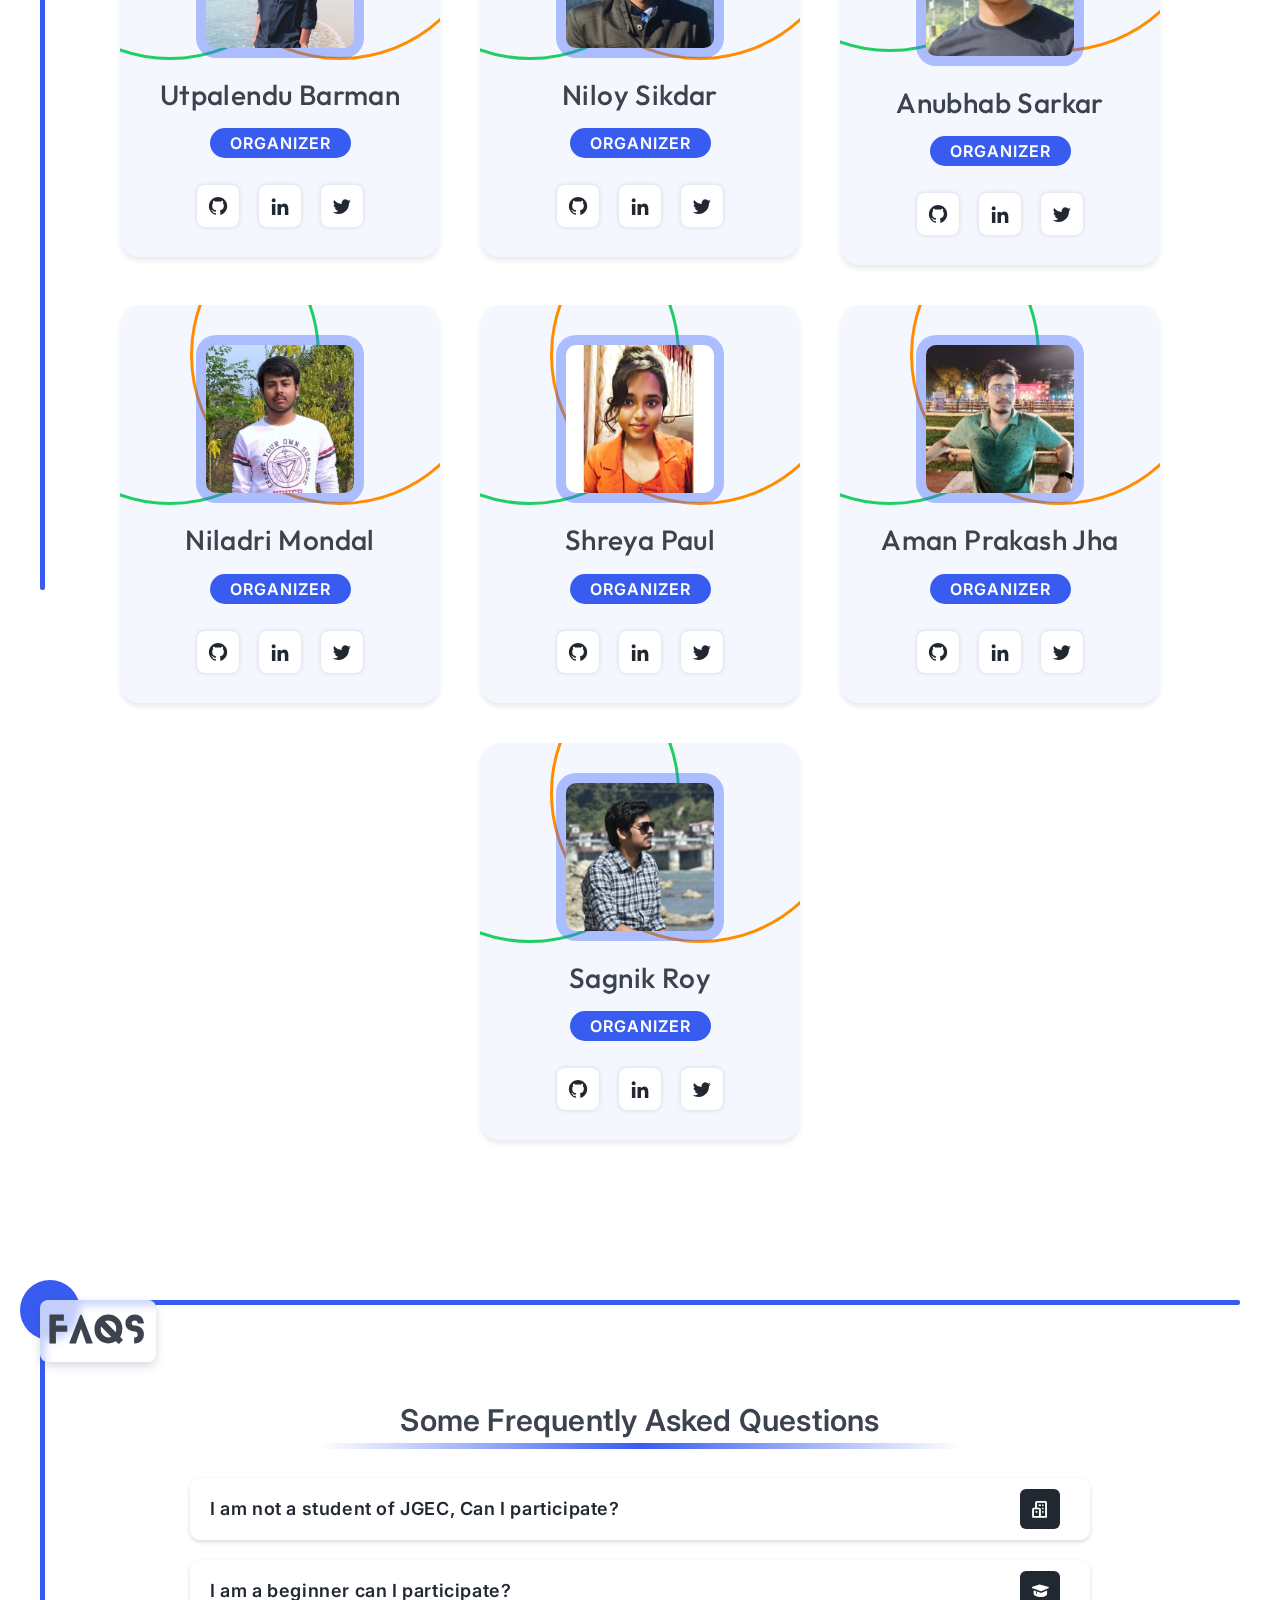
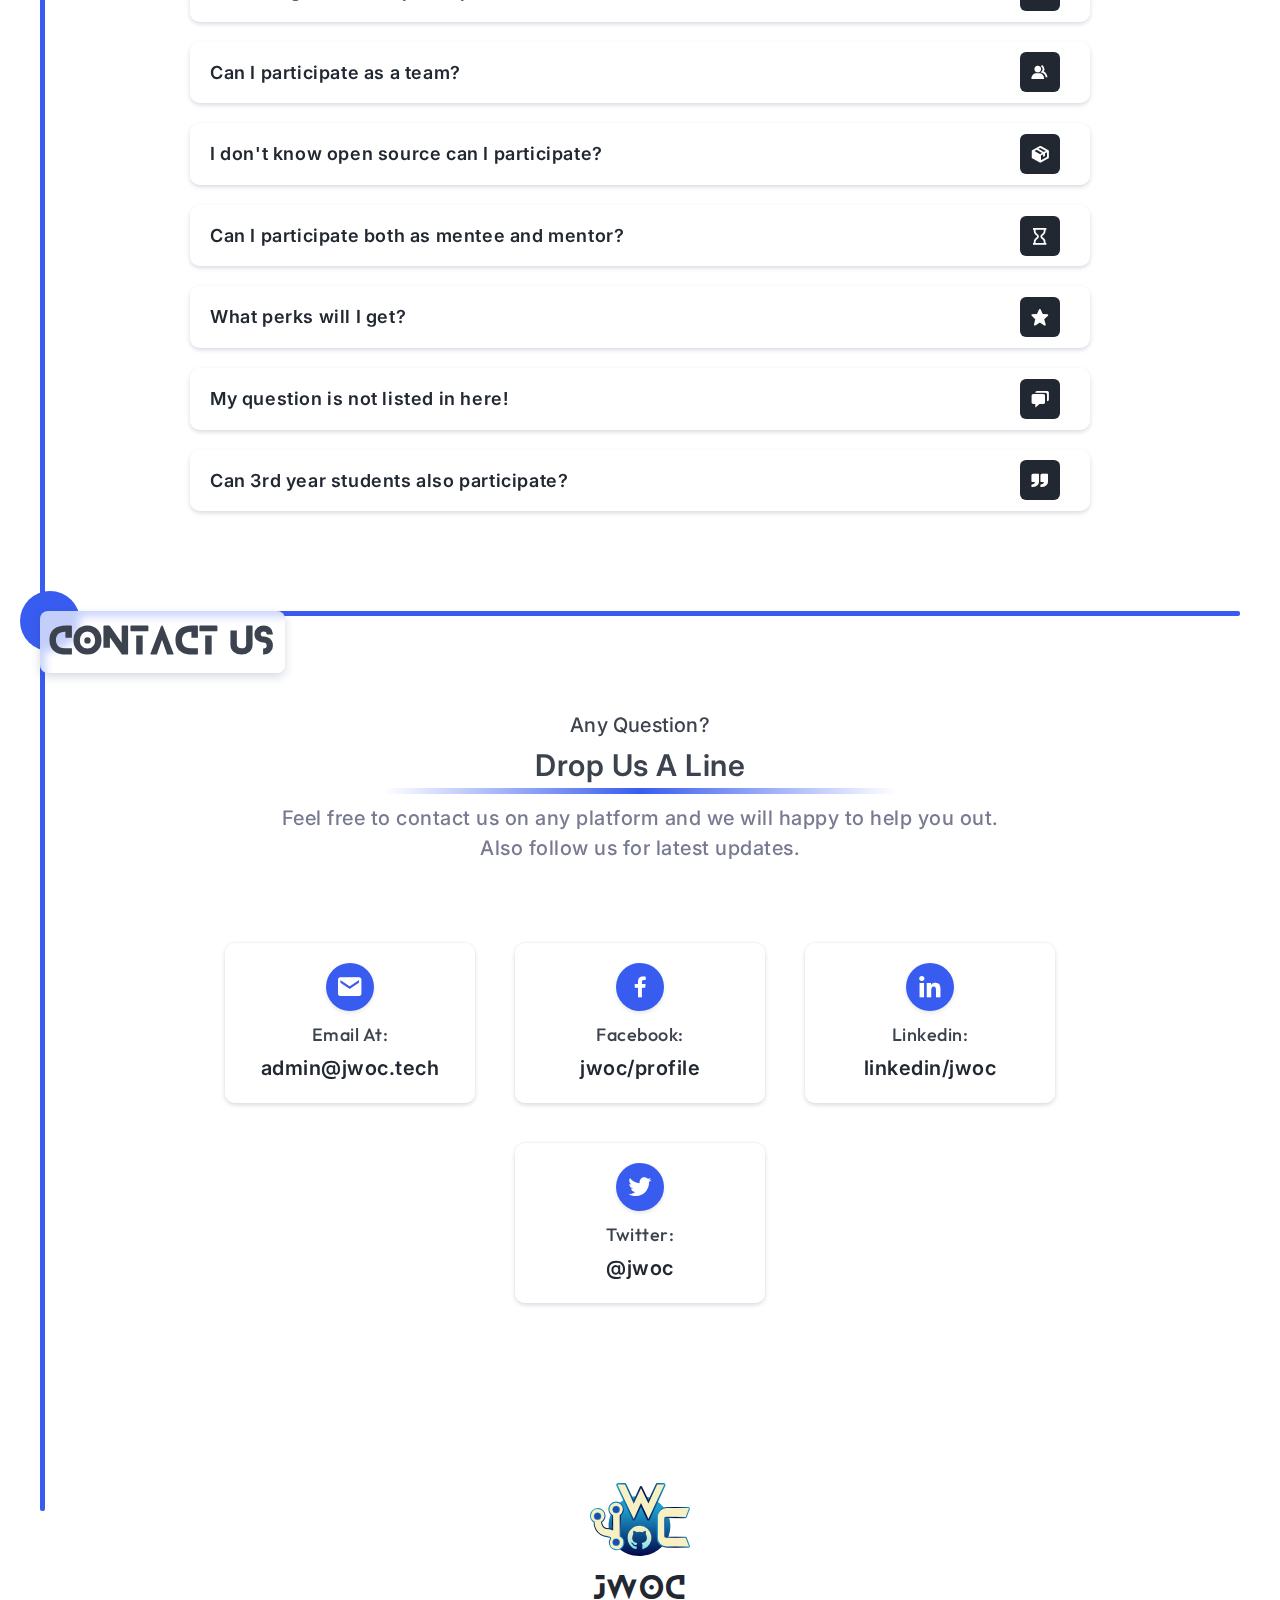
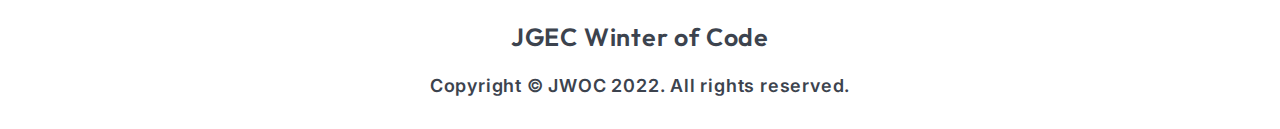
==== commit 728e847c: "feat: leaderboard up!" ====
--- a/index.html
+++ b/index.html
@@ -123,7 +123,13 @@
             <a href="#team" class="nav_links">Team</a>
             <a href="#faqs" class="nav_links">FAQ</a>
             <a href="#contact" class="nav_links">Contact Us</a>
-            <a href="./leaderboard" class="nav_links">Leaderboard</a>
+            <a 
+              href="https://leaderboard.jwoc.tech/"
+              class="nav_links"
+              target="_blank"
+            >
+              Leaderboard
+            </a>
           </div>
         </div>
       </nav>
@@ -569,19 +575,17 @@
     <!-- Footer End -->
 
     <!-- Notice Banner Start -->
-    <!--
     <section id="notice_banner">
       <div class="notice_modal">
         <h2>Leaderboard <br/> Out!</h2>
         <h4>Hey, Developers!</h4>
         <p>Check your ranks till now and compete hard!</p>
-        <a href="#" target="_blank">See Leaderboard</a>
+        <a href="https://leaderboard.jwoc.tech/" target="_blank">See Leaderboard</a>
         <i class="bx bxs-message-square-x" id="notice_close"></i>
-
-      </div>
+      </div>
+
       <canvas id="confetti-canvas"></canvas>
     </section>
-    -->
     <!-- Notice Banner End -->
   </body>
 </html>
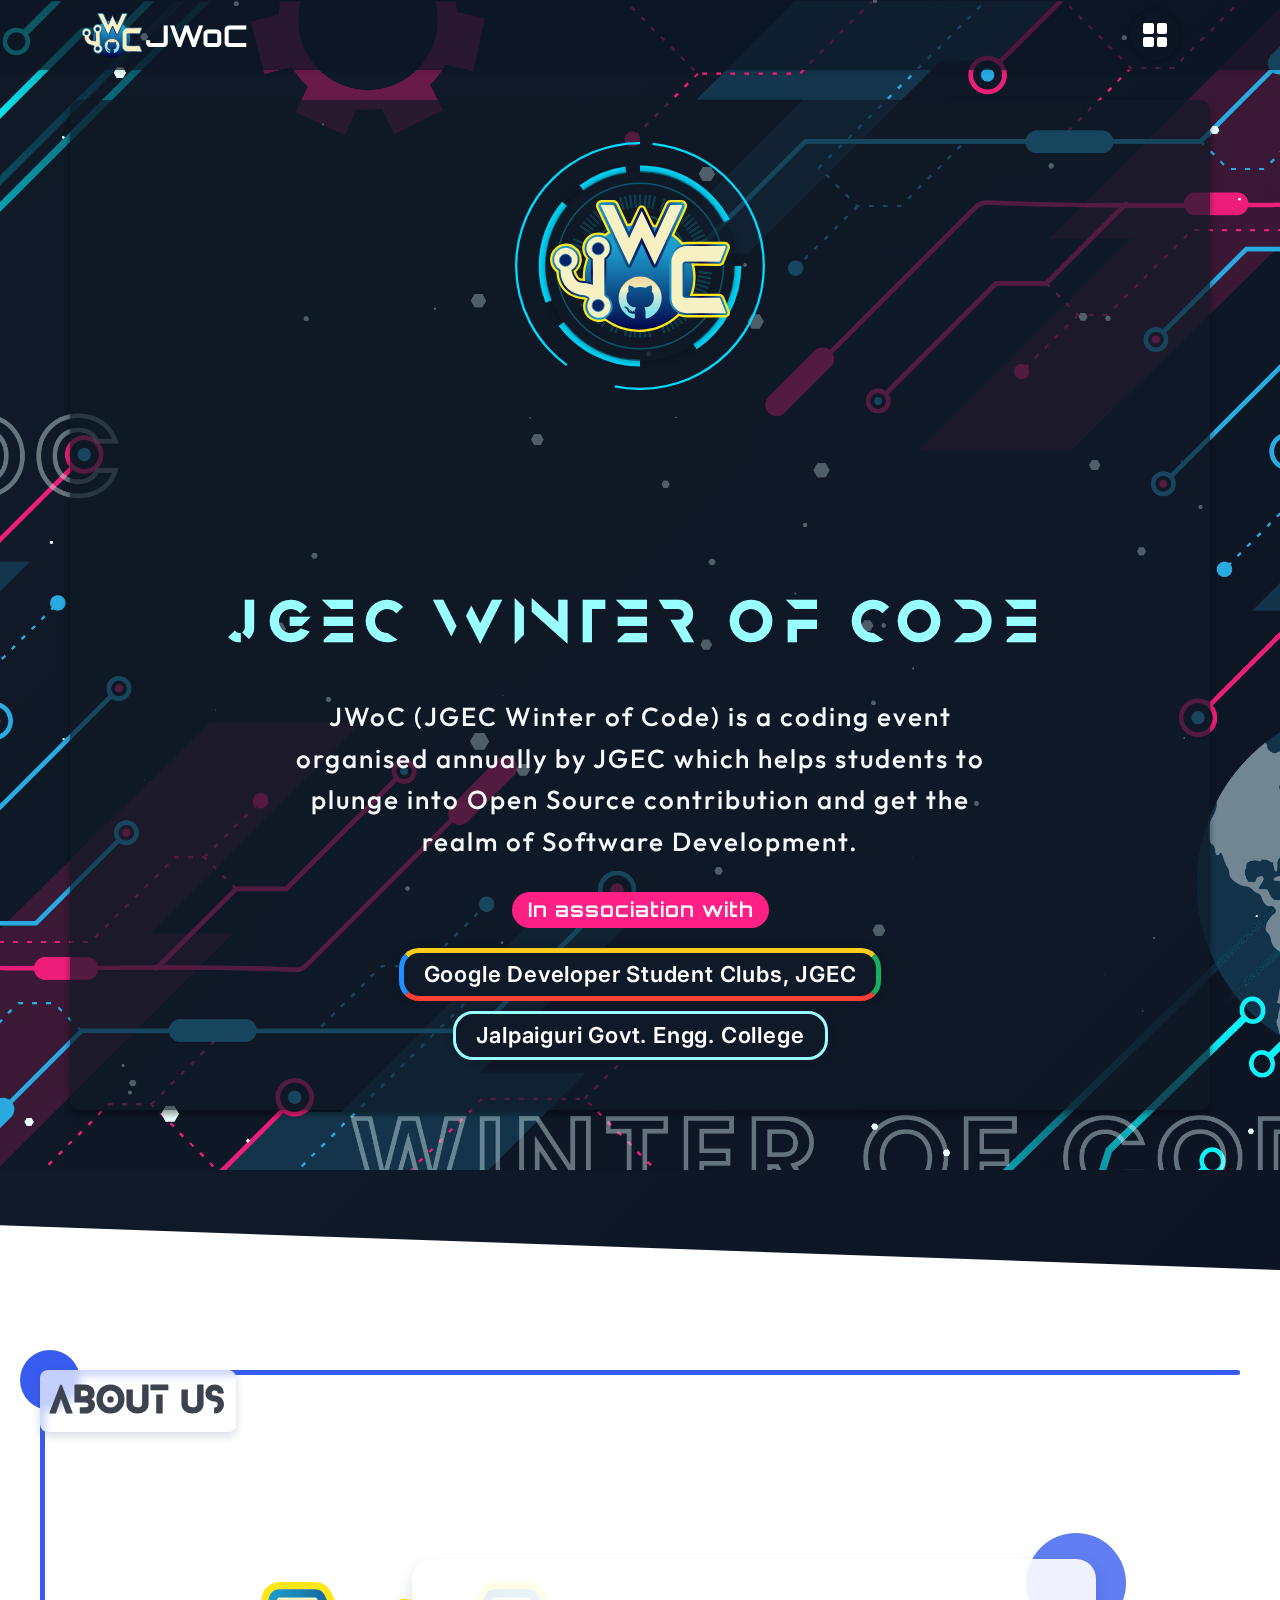
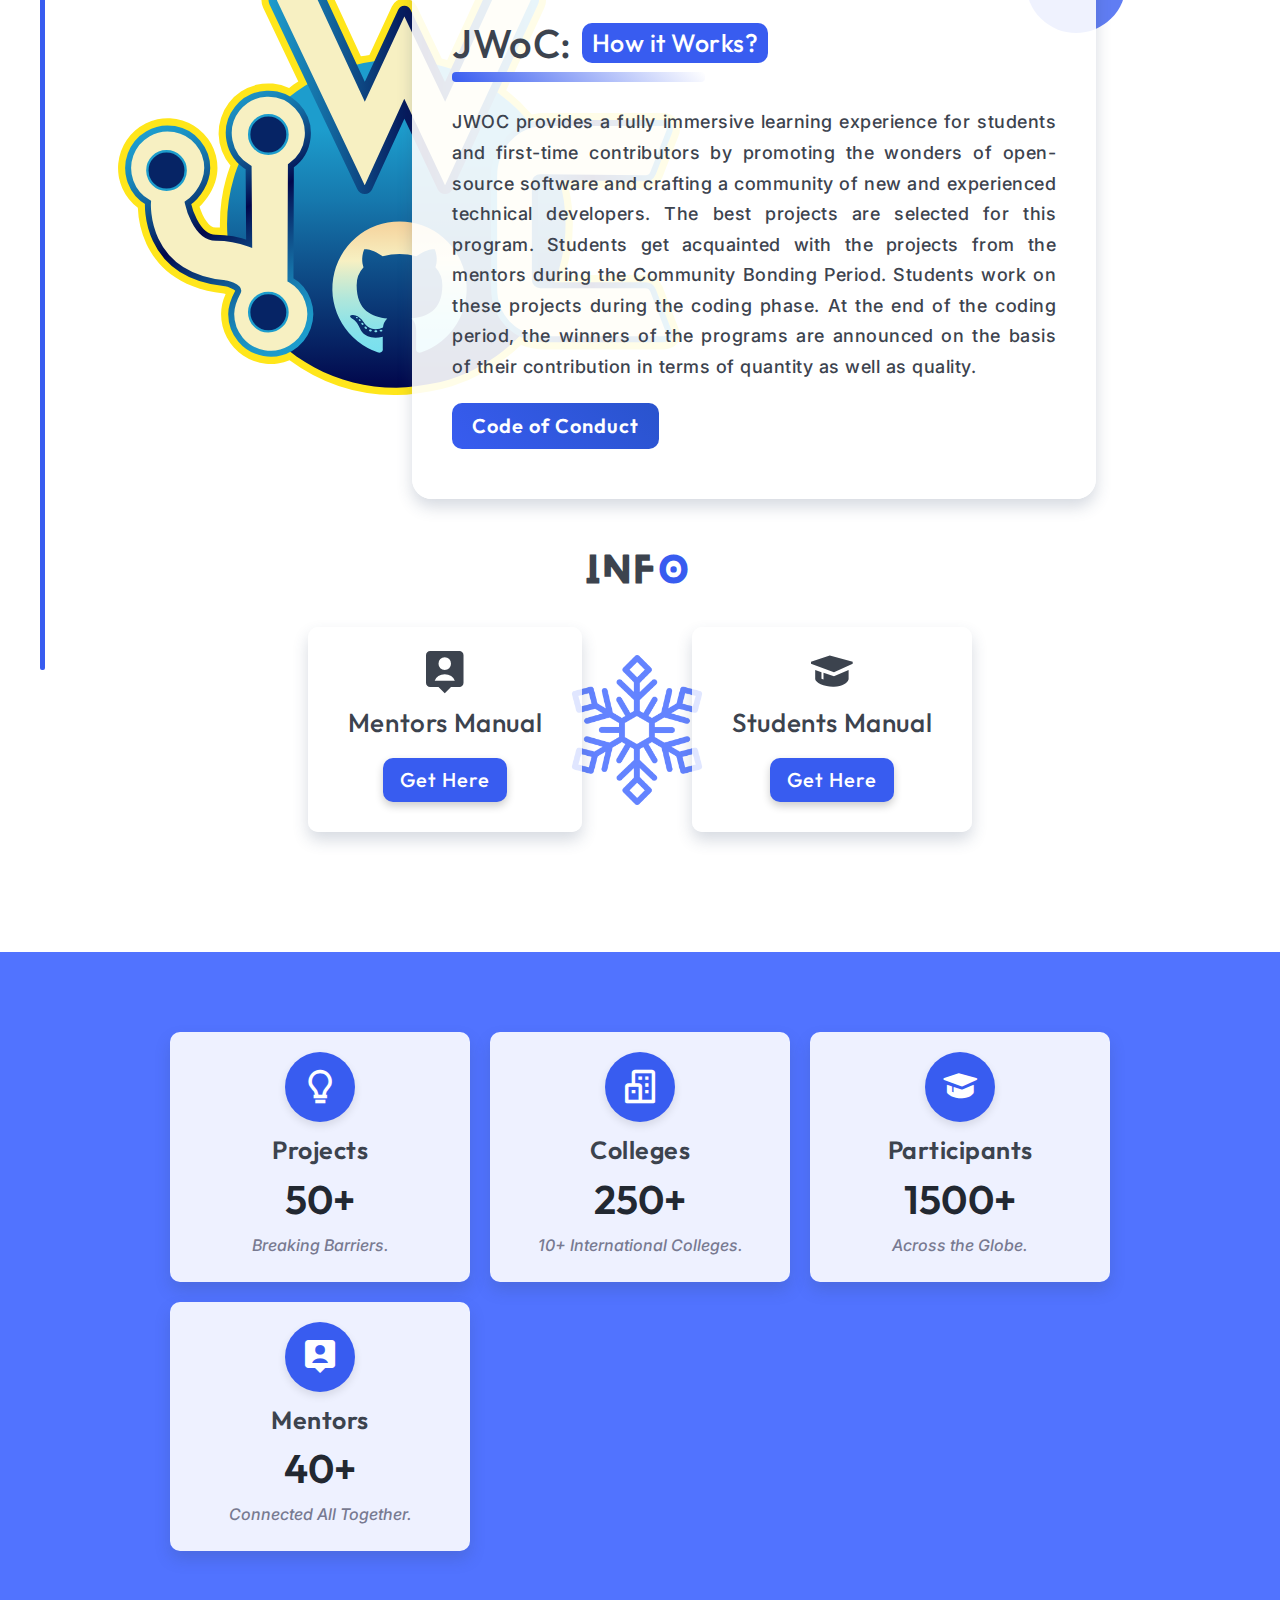
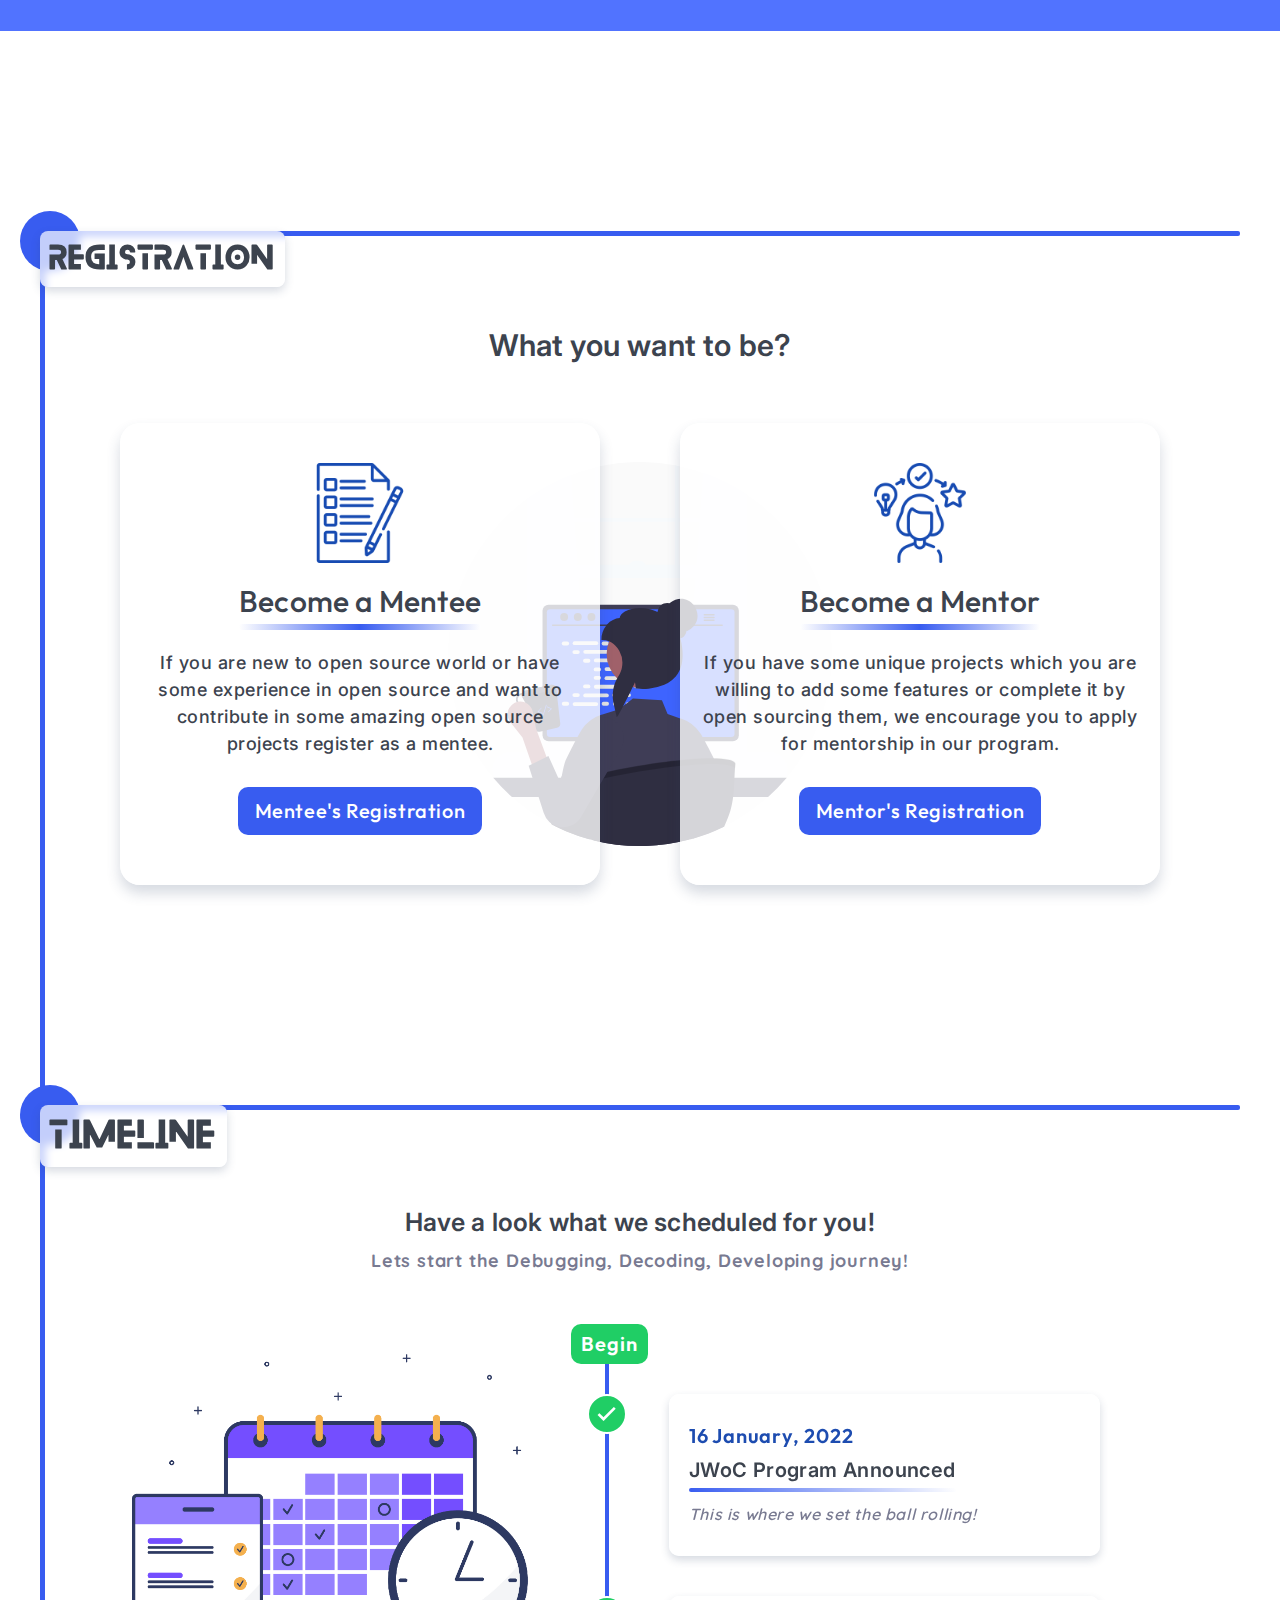
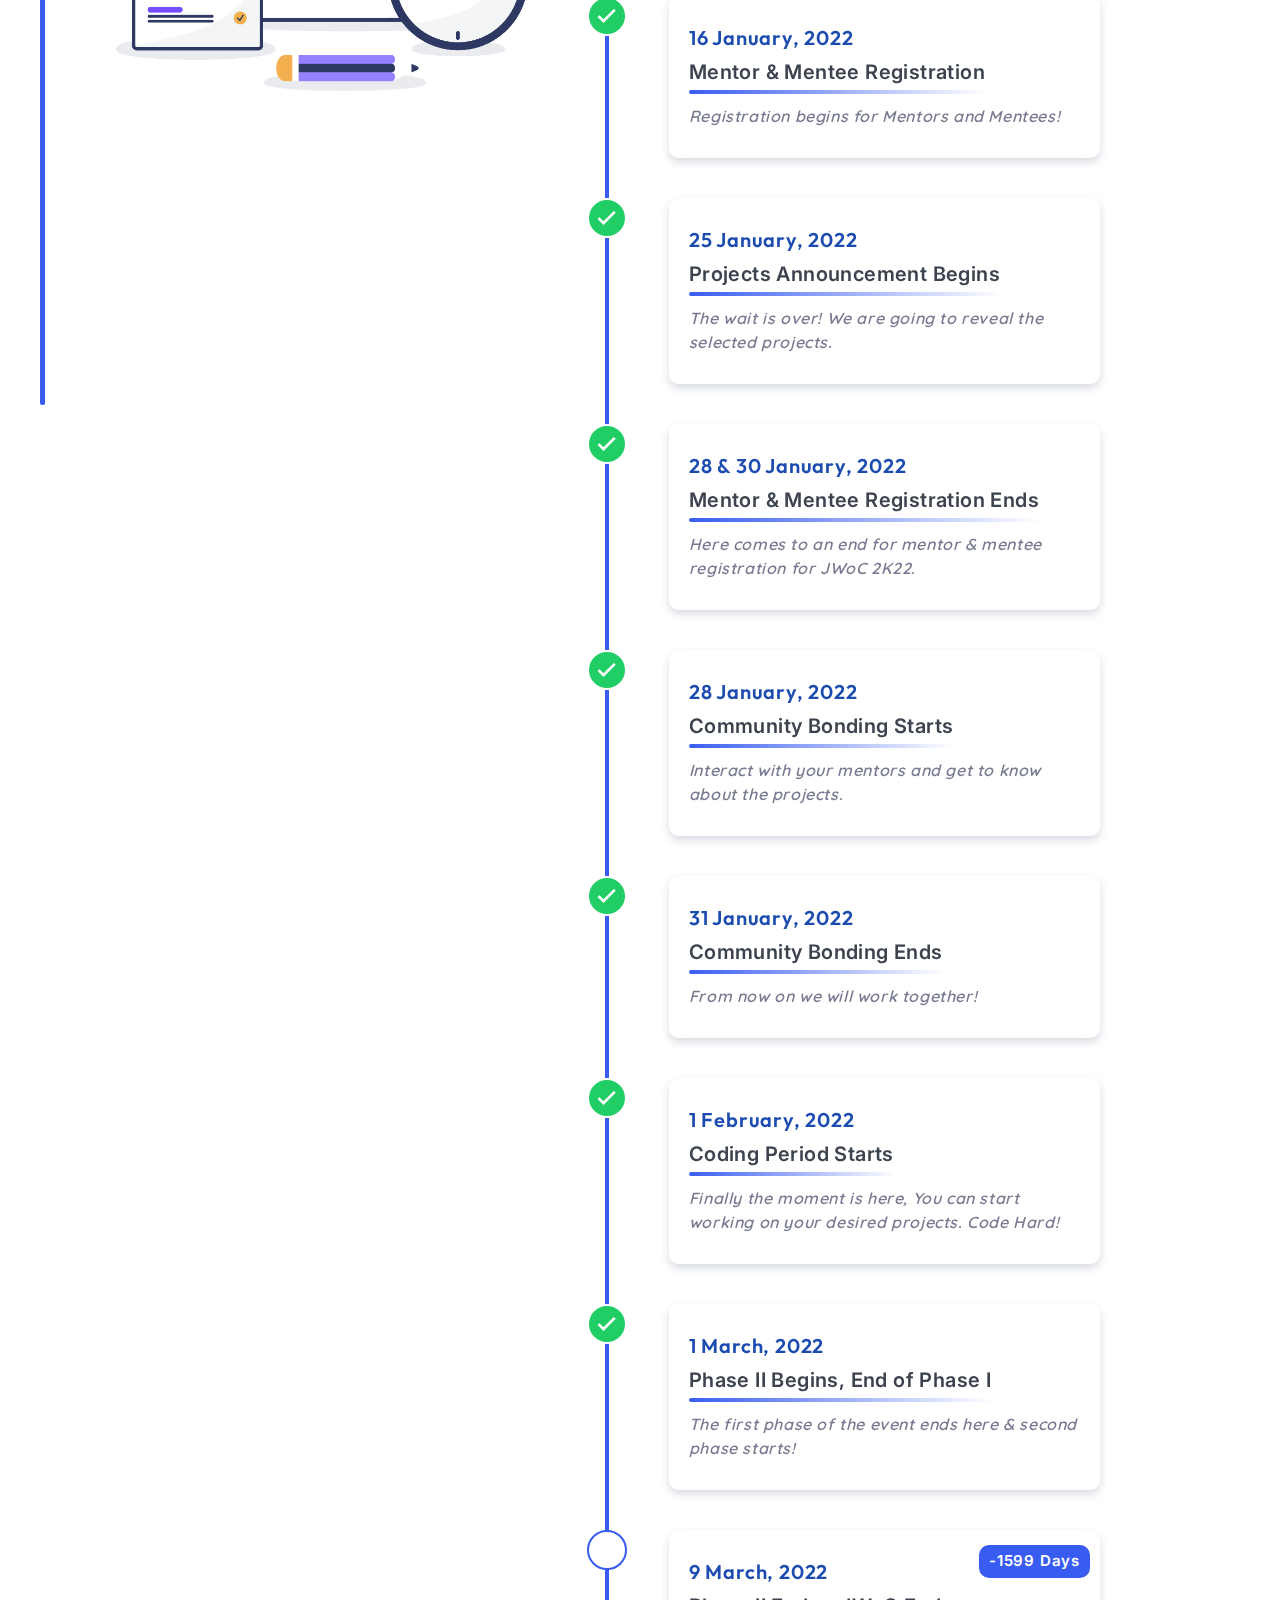
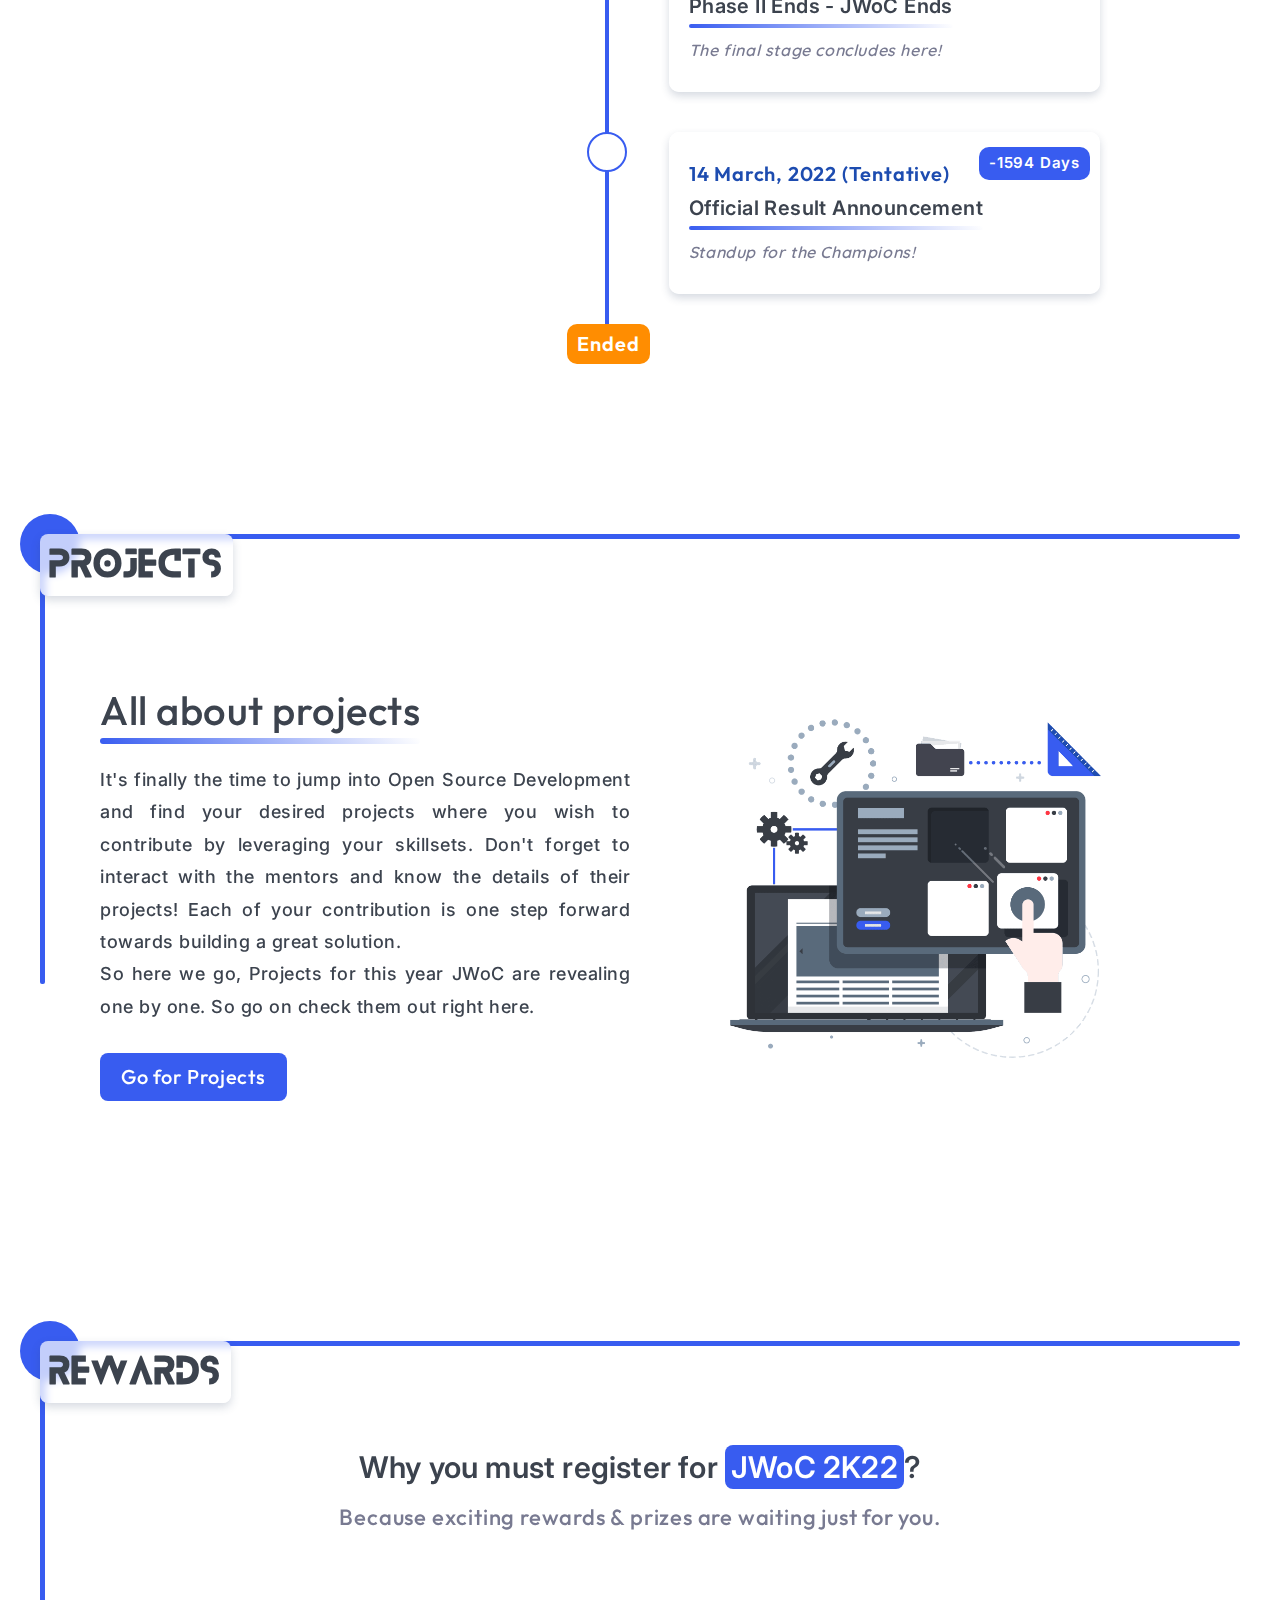
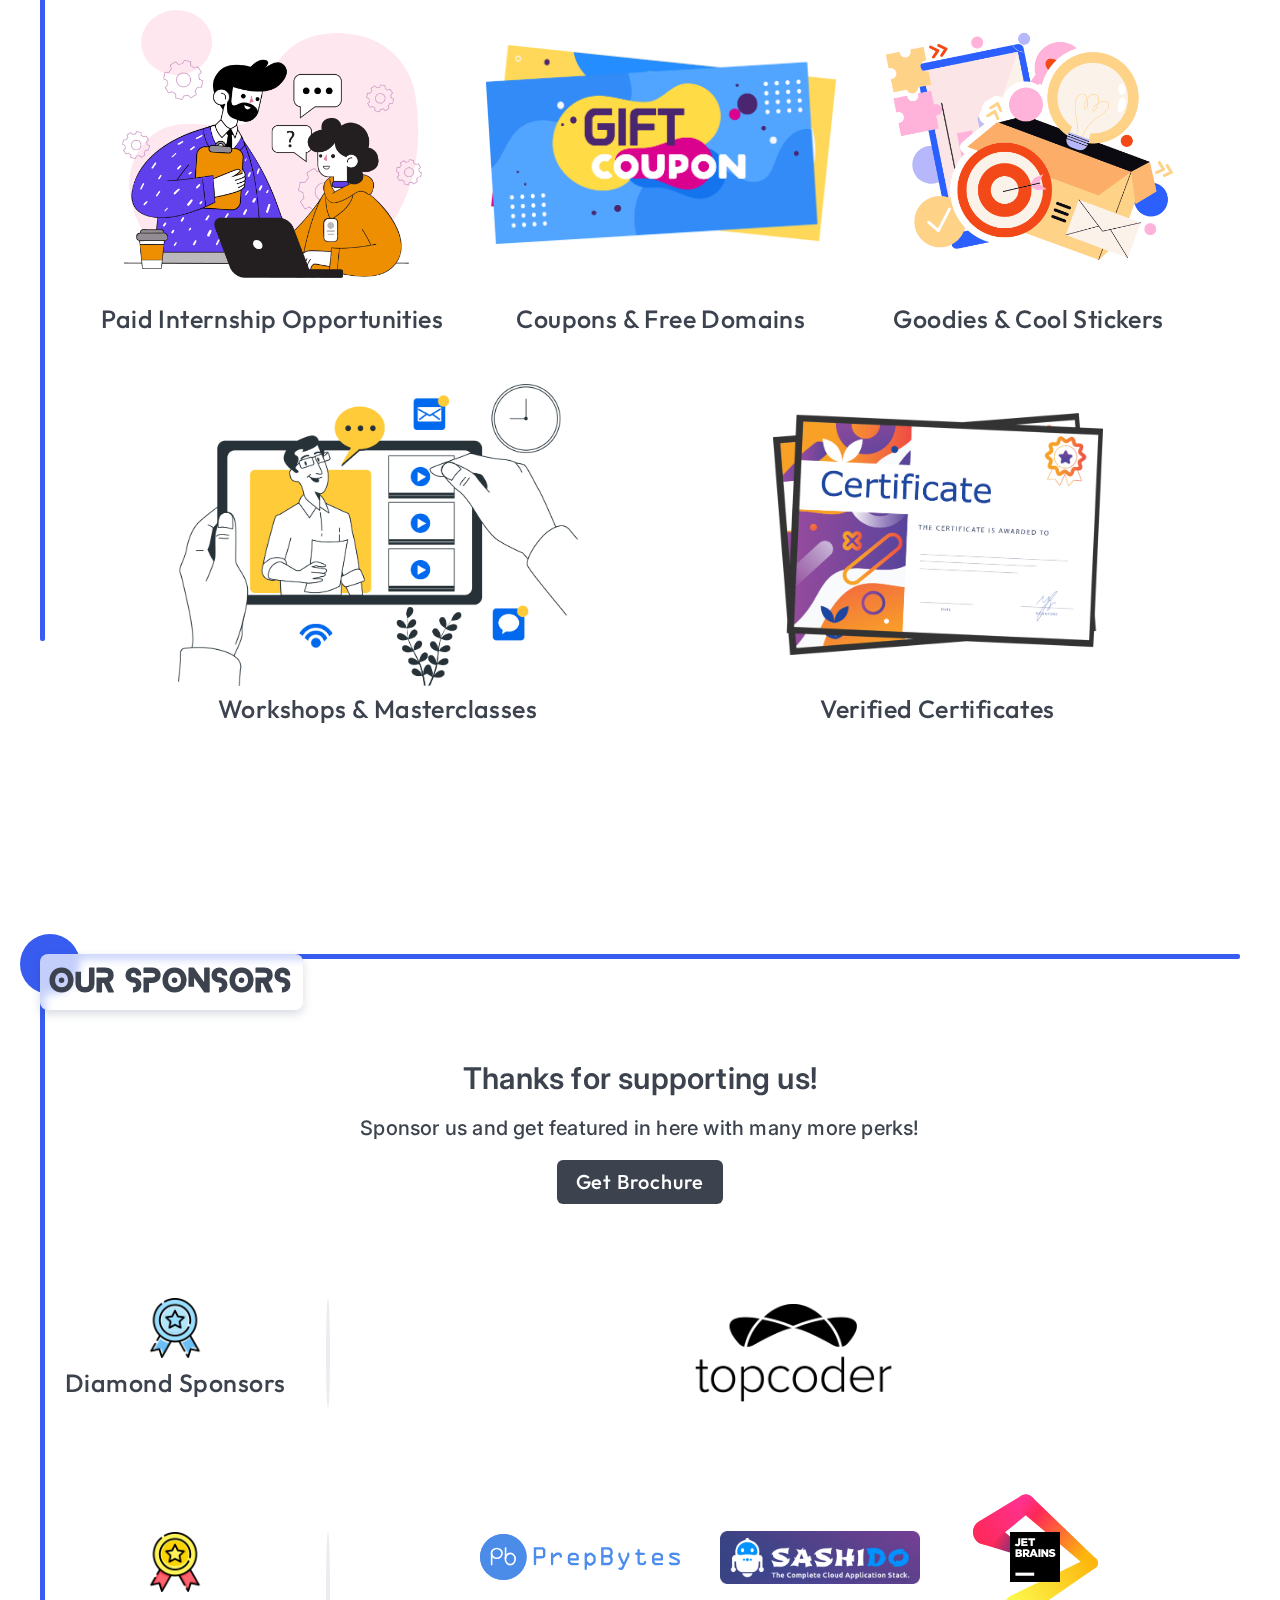
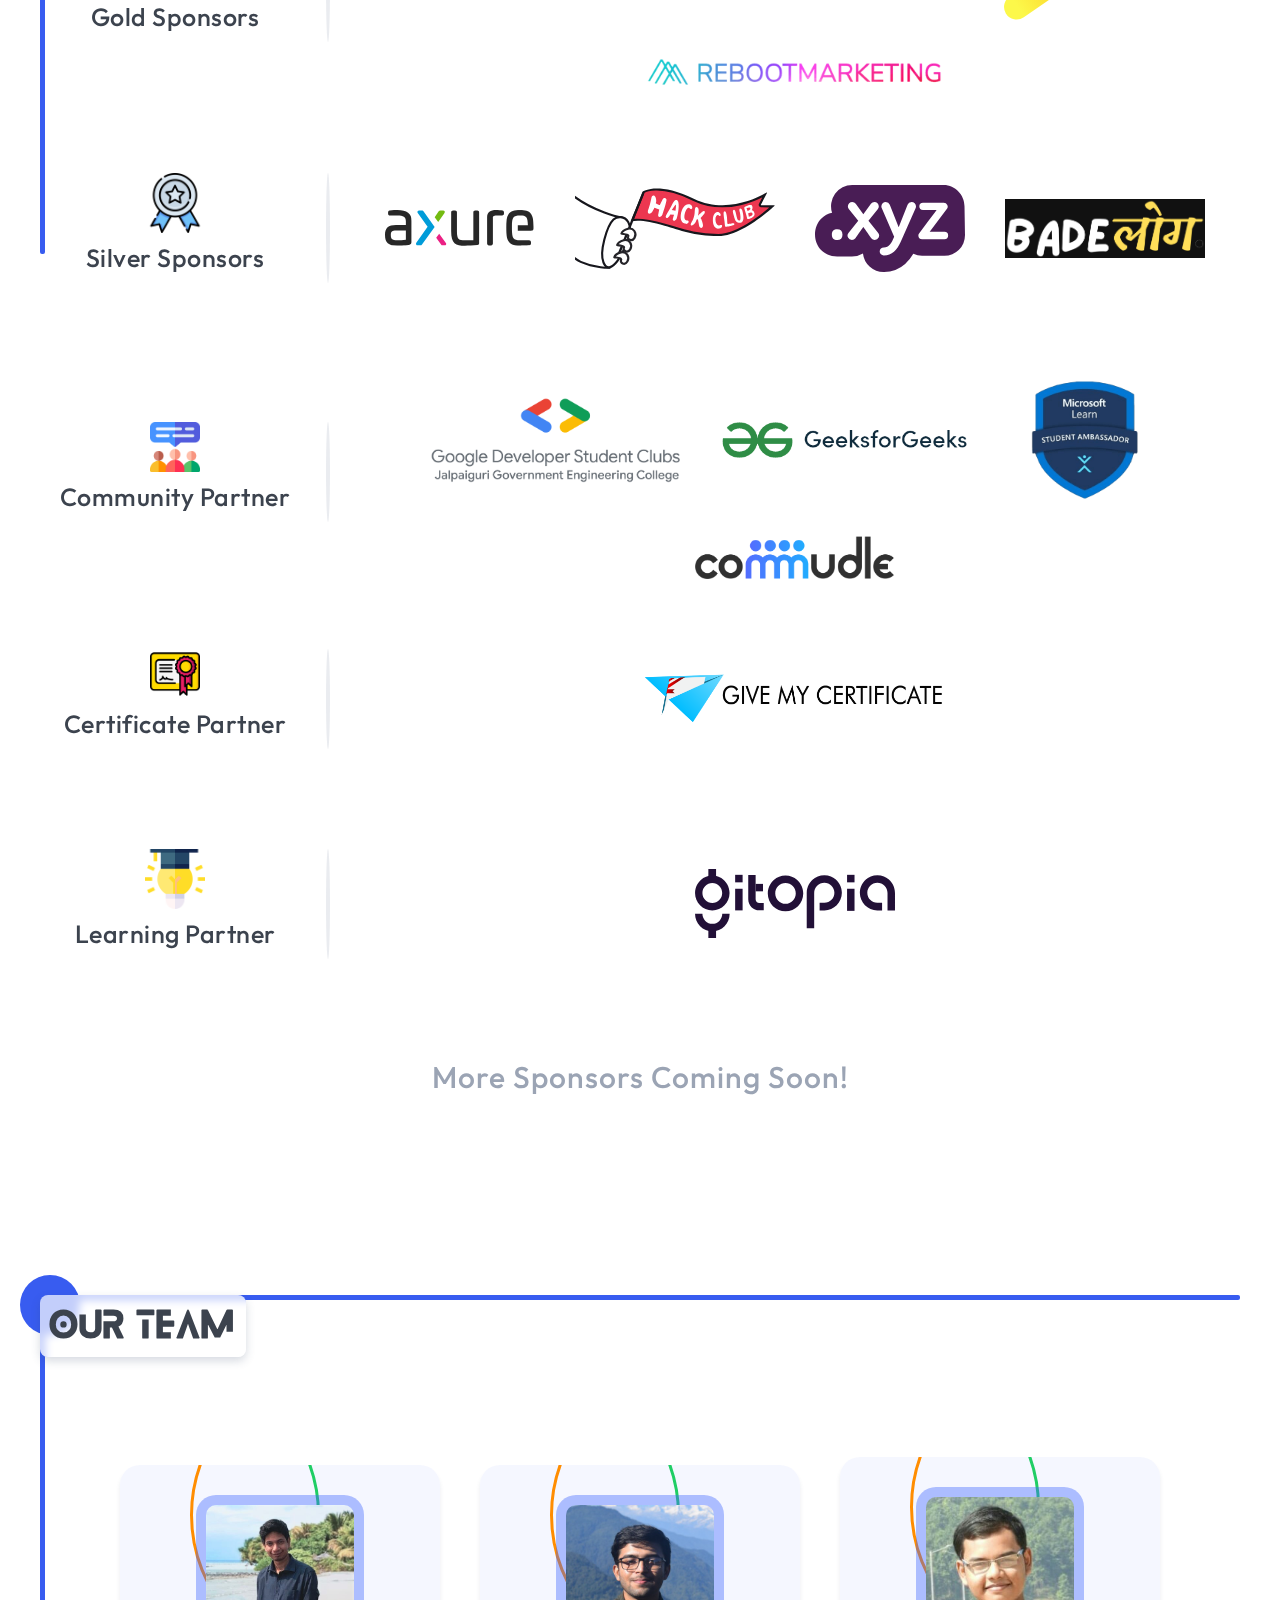
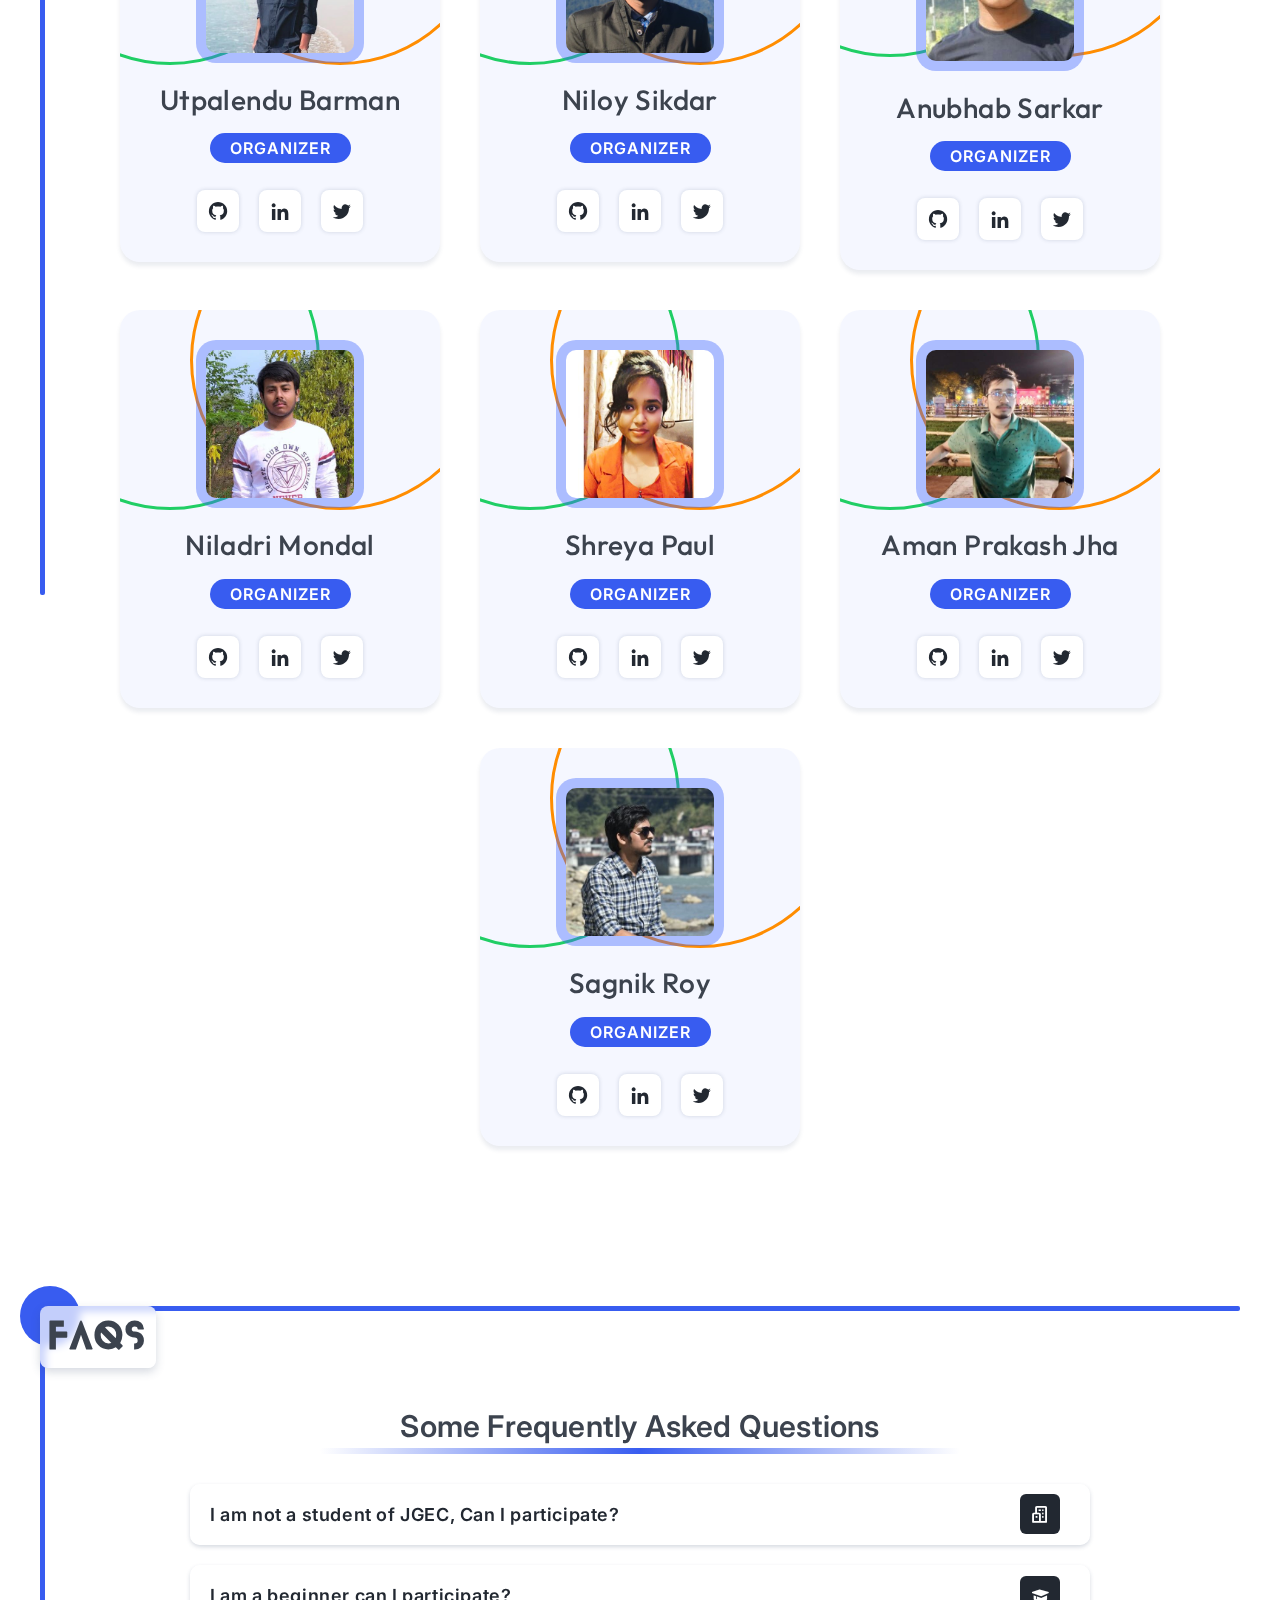
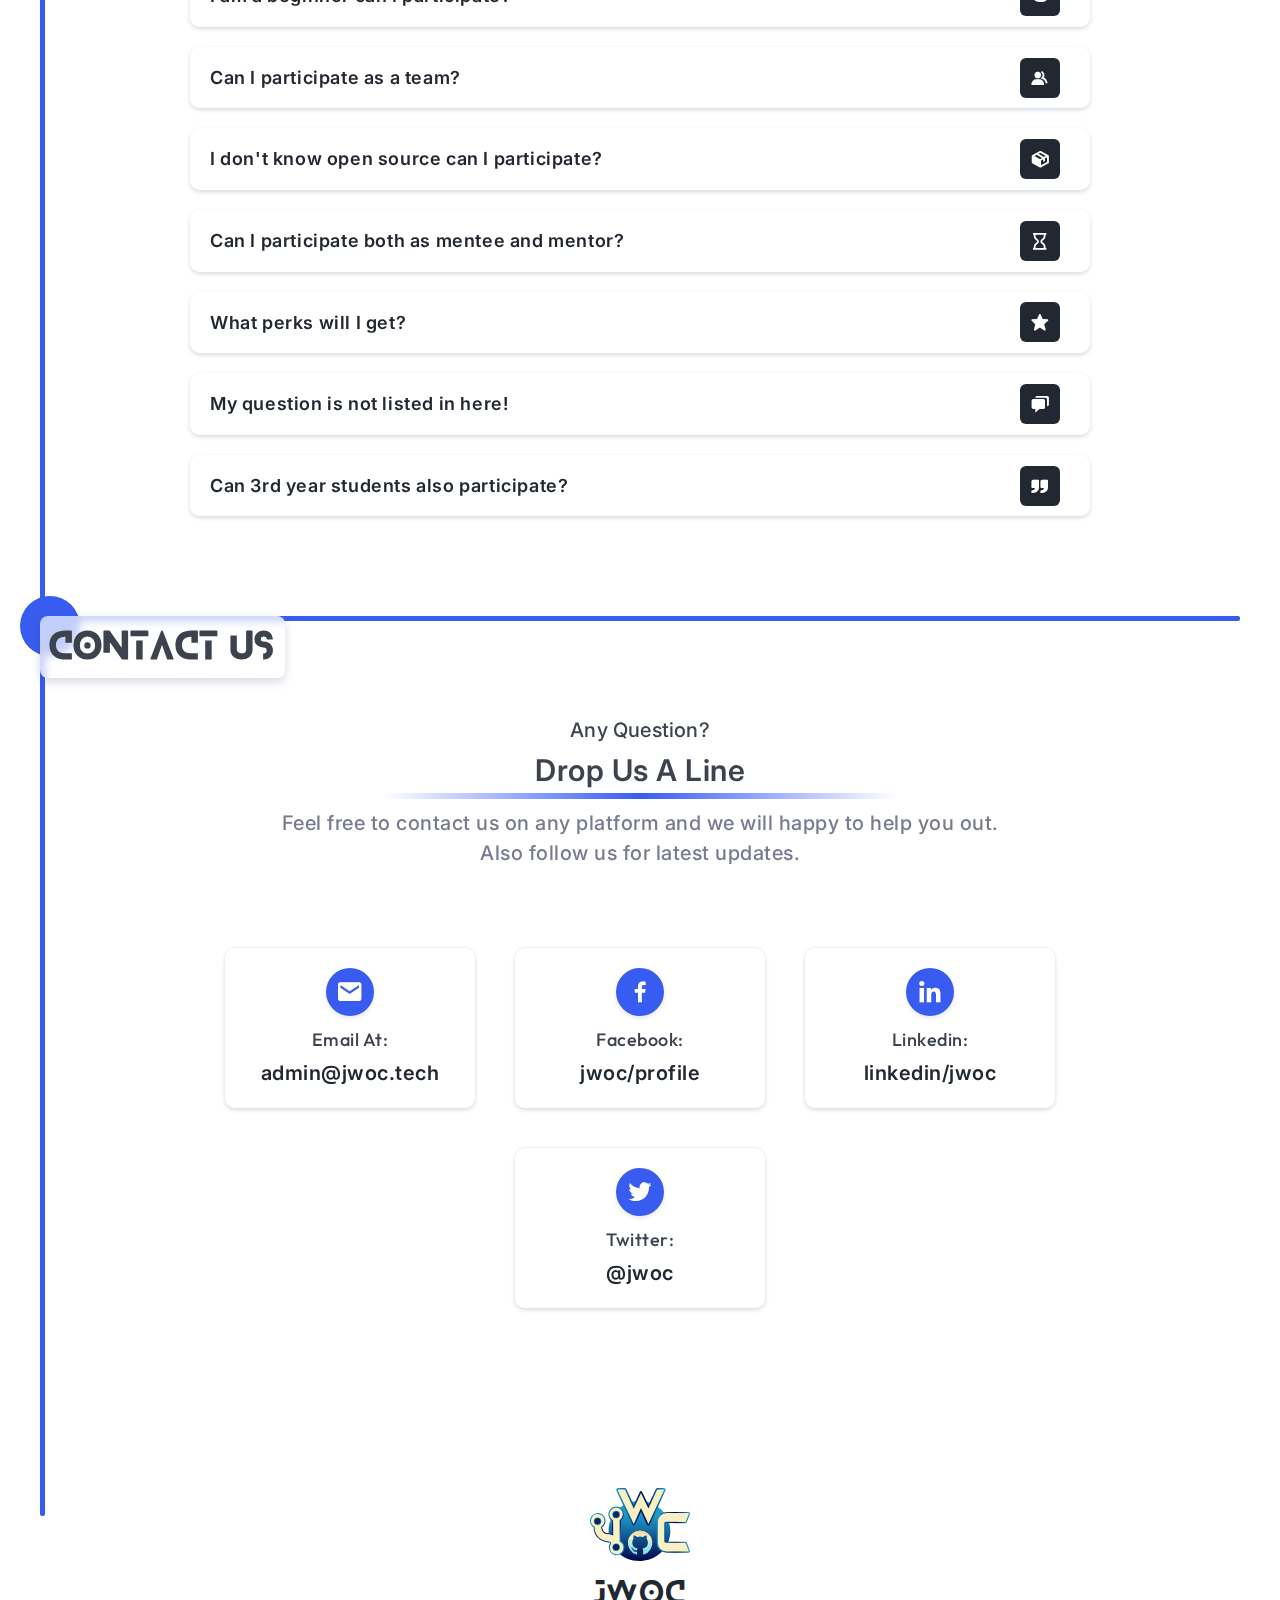
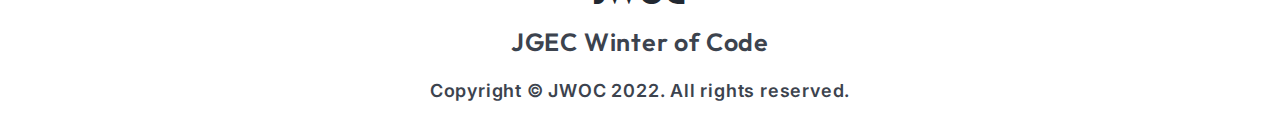
==== commit a952138e: "feat: added sticker" ====
--- a/index.html
+++ b/index.html
@@ -142,7 +142,7 @@
       <div class="banner container">
         <div class="logos">
           <span class="blur"></span>
-          <img src="./assets/img/jwoc_logo.svg" alt="Logo" class="jwoc" />
+          <img src="./assets/img/jwoc_sticker.svg" alt="Logo" class="jwoc" />
           <img src="./assets/img/tech_circle.svg" alt="Tech" class="tech" />
         </div>
         <object data="./assets/img/jwoc_anim.svg" type="image/svg+xml"></object>
@@ -180,7 +180,7 @@
 
       <div class="about container">
         <div class="fig">
-          <img src="./assets/img/jwoc_logo.svg" alt="Logo" />
+          <img src="./assets/img/jwoc_sticker.svg" alt="Logo" />
         </div>
         <div class="desc">
           <h2>JWoC: <span>How it Works?</span></h2>
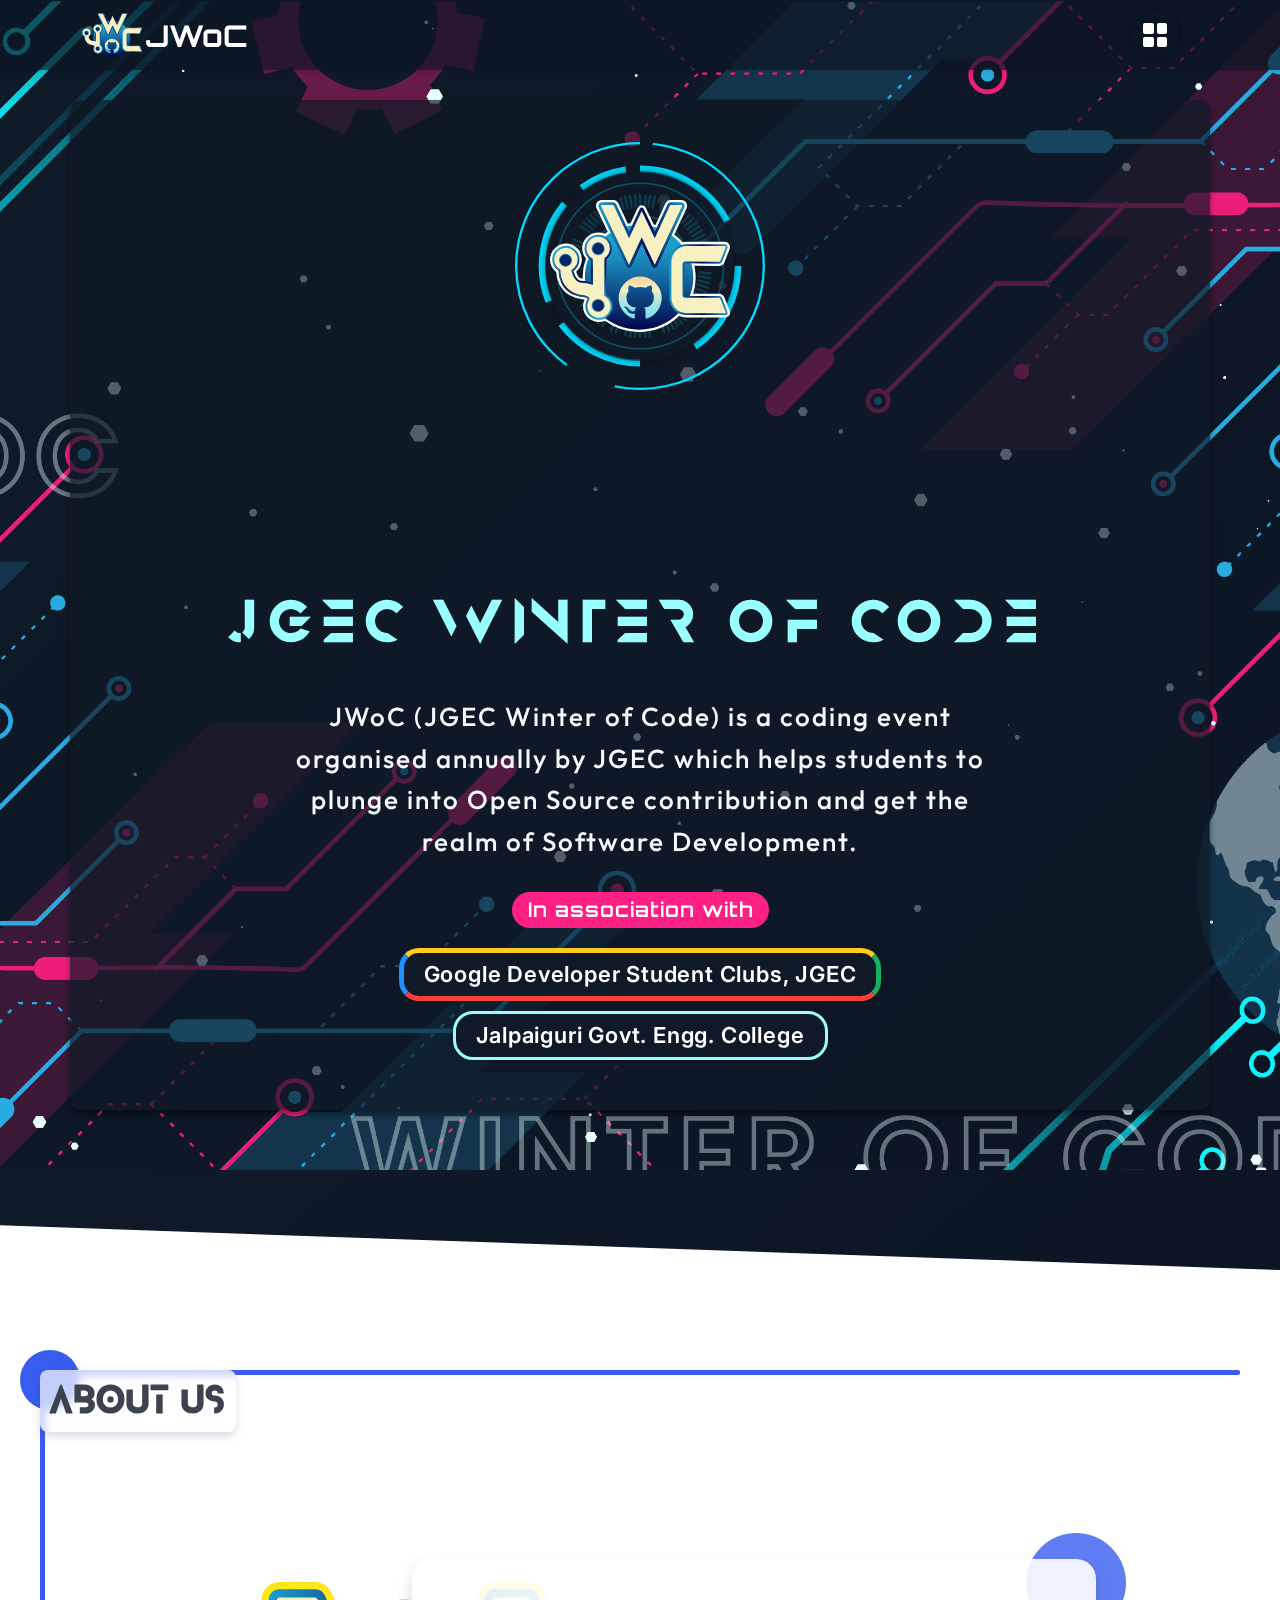
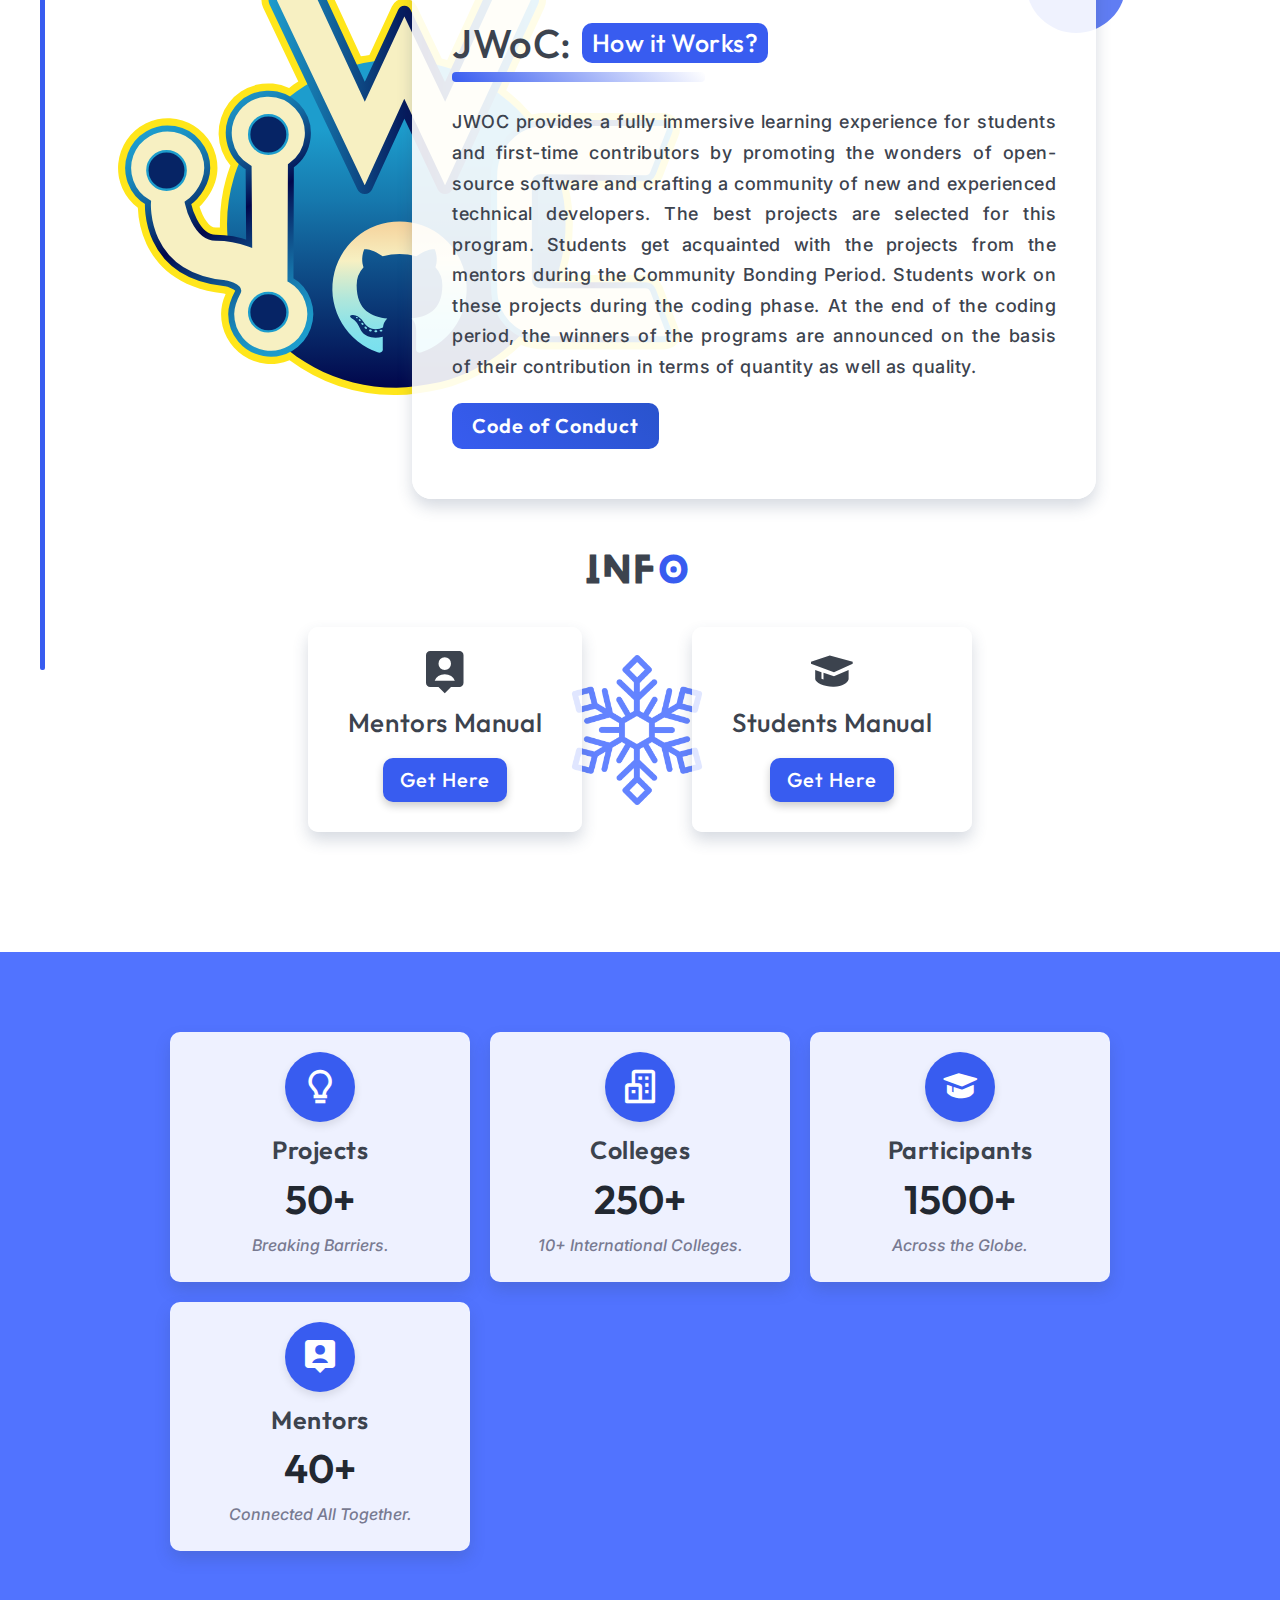
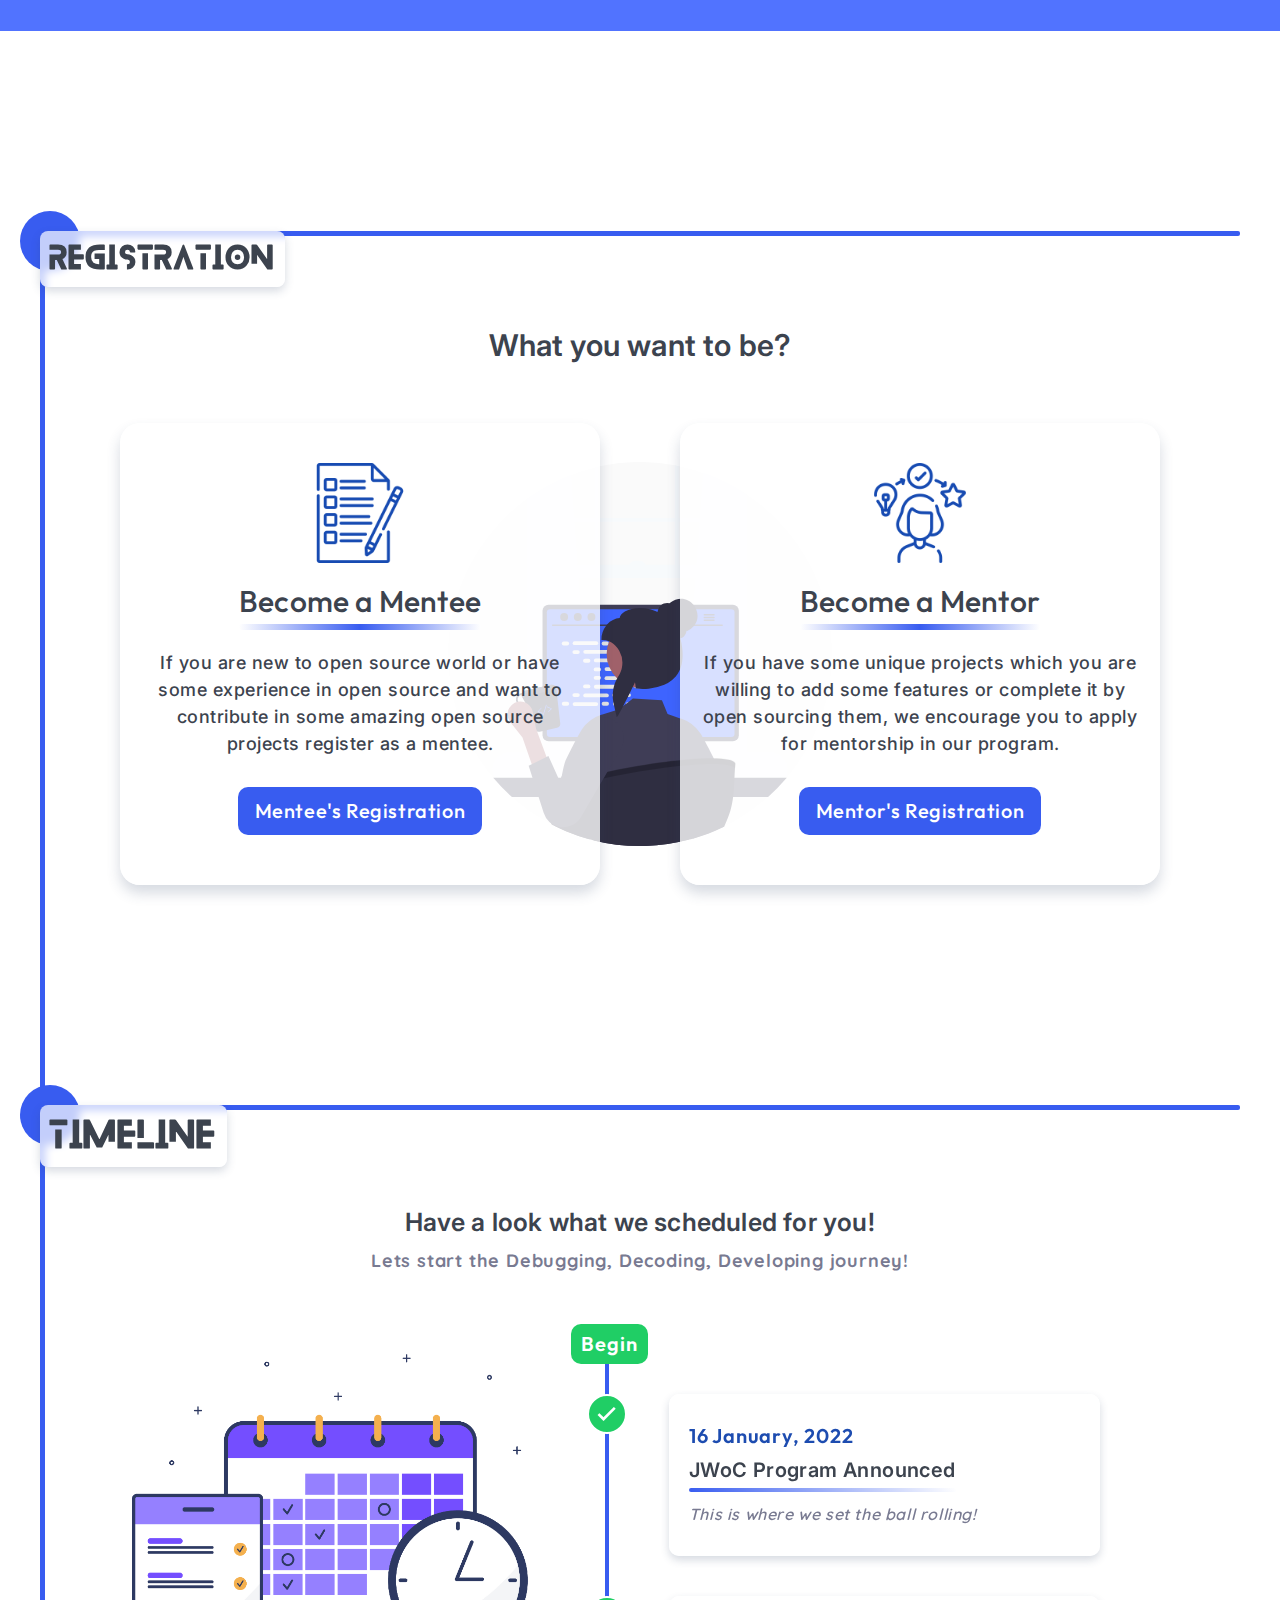
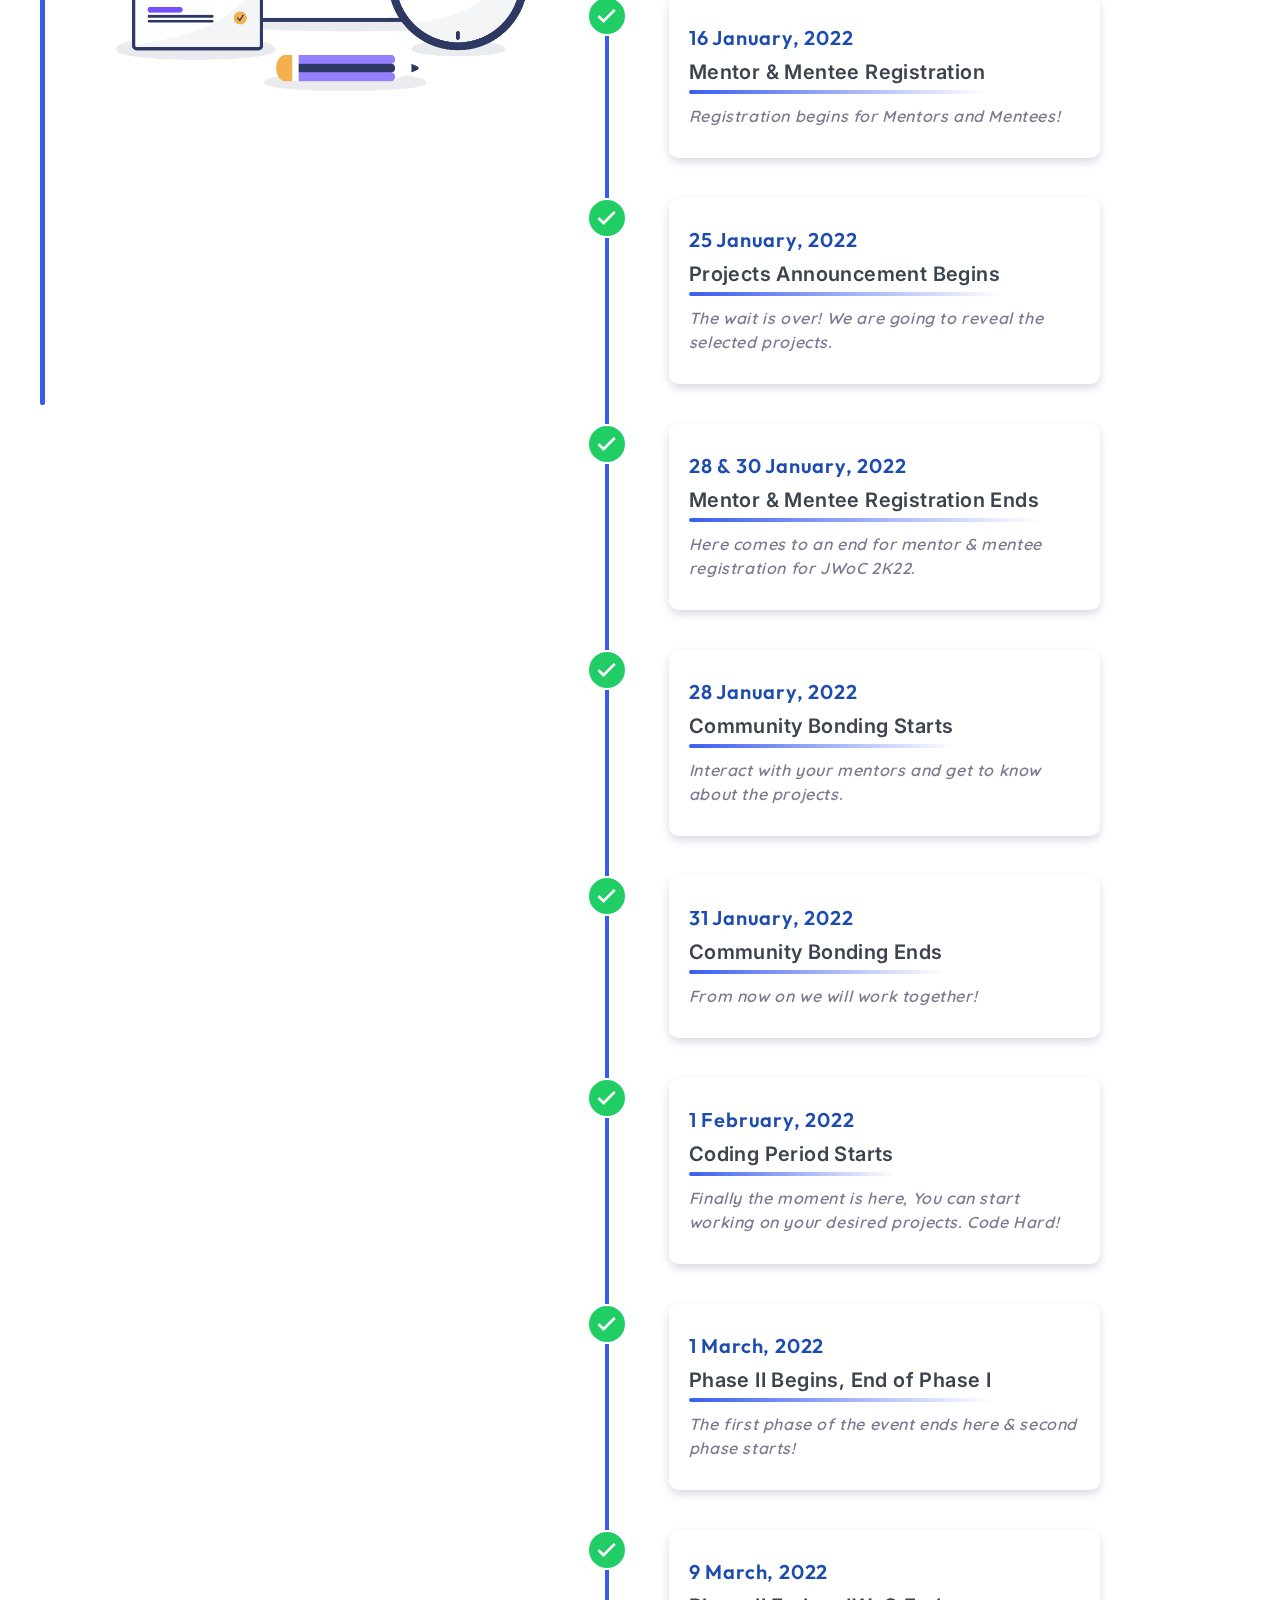
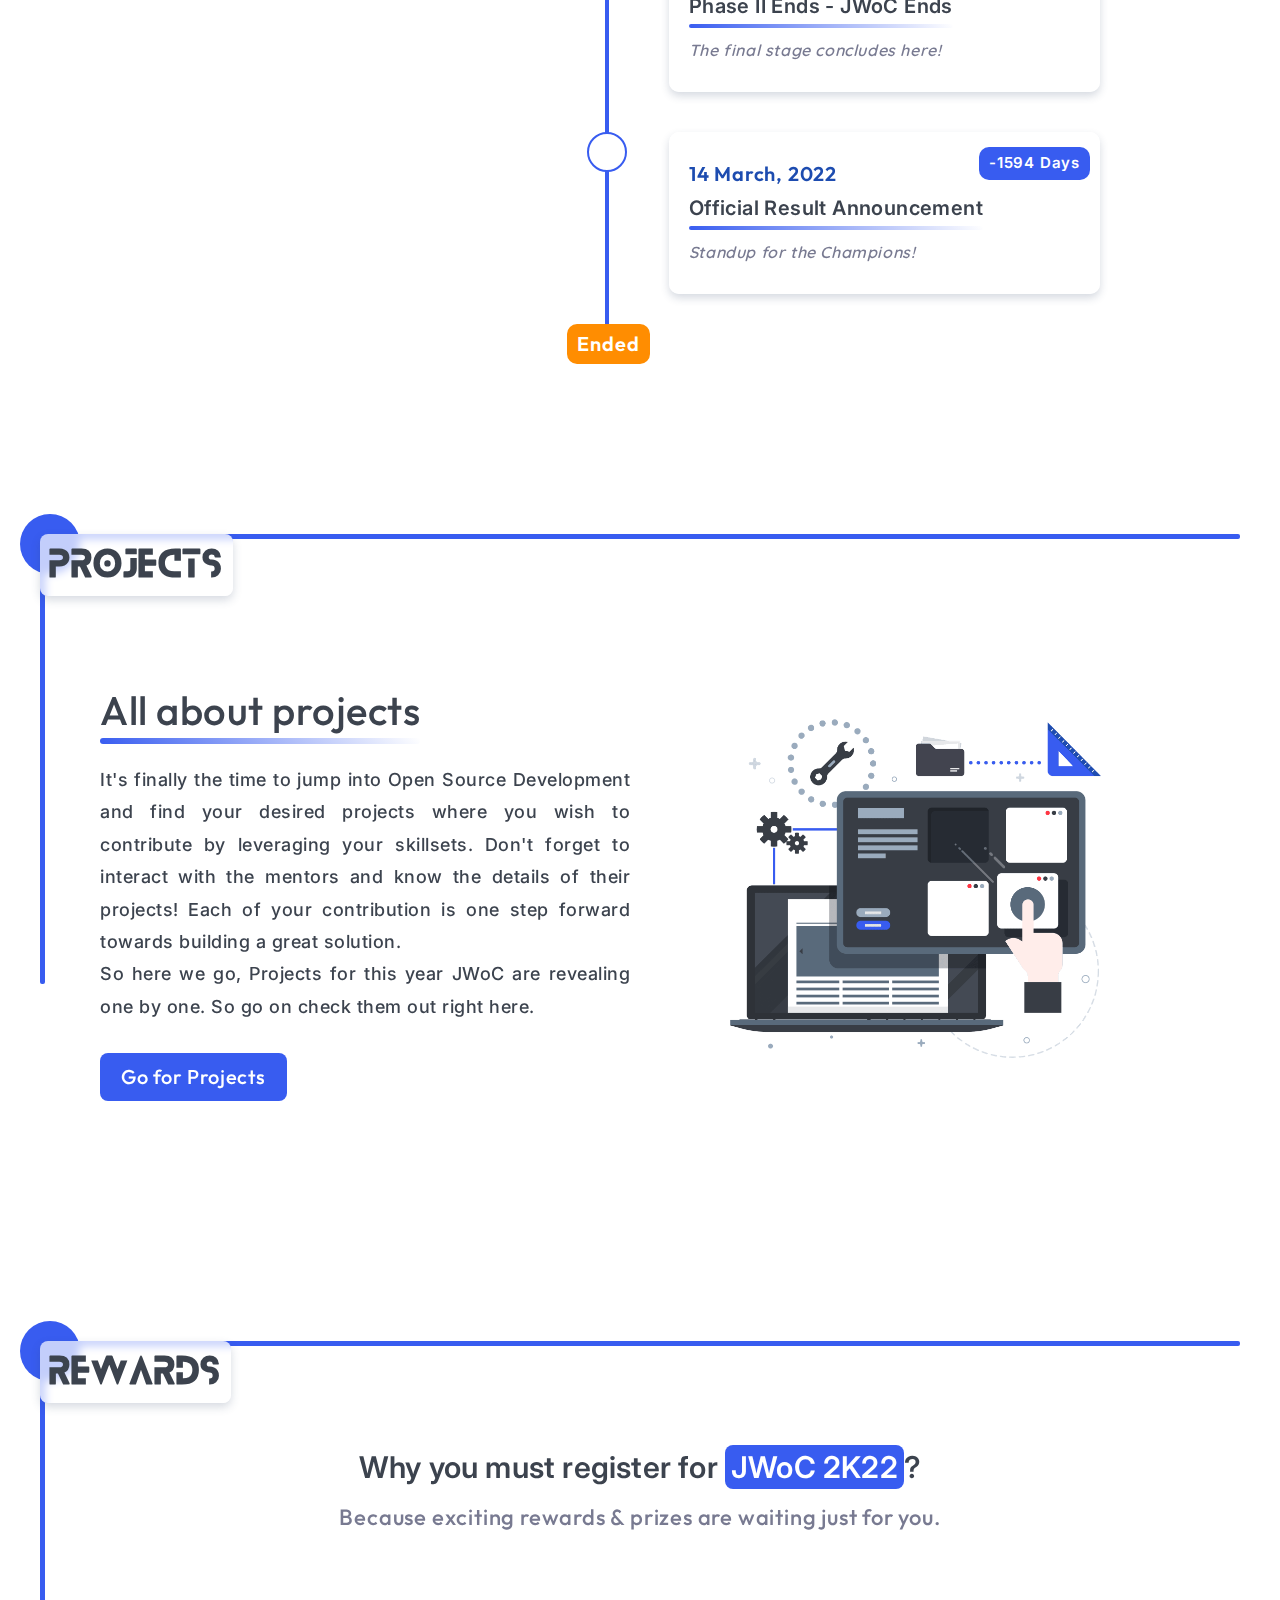
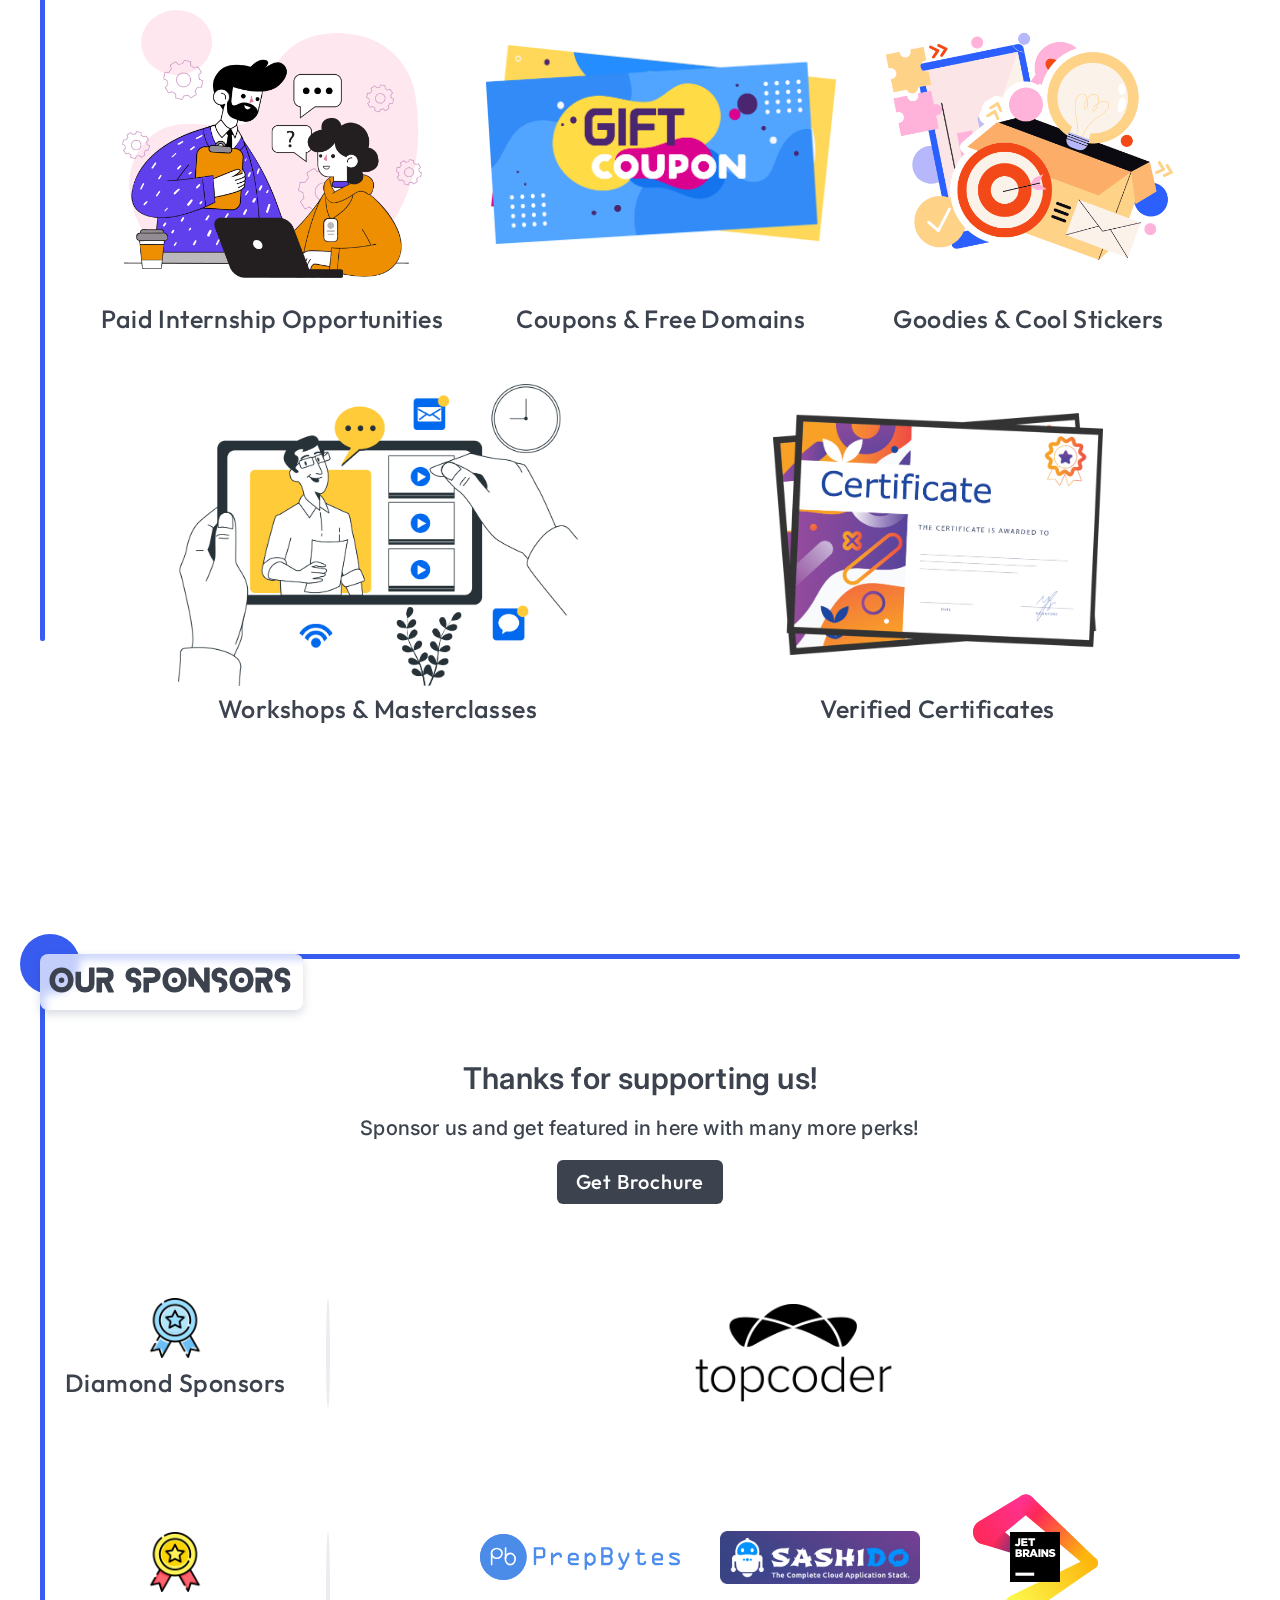
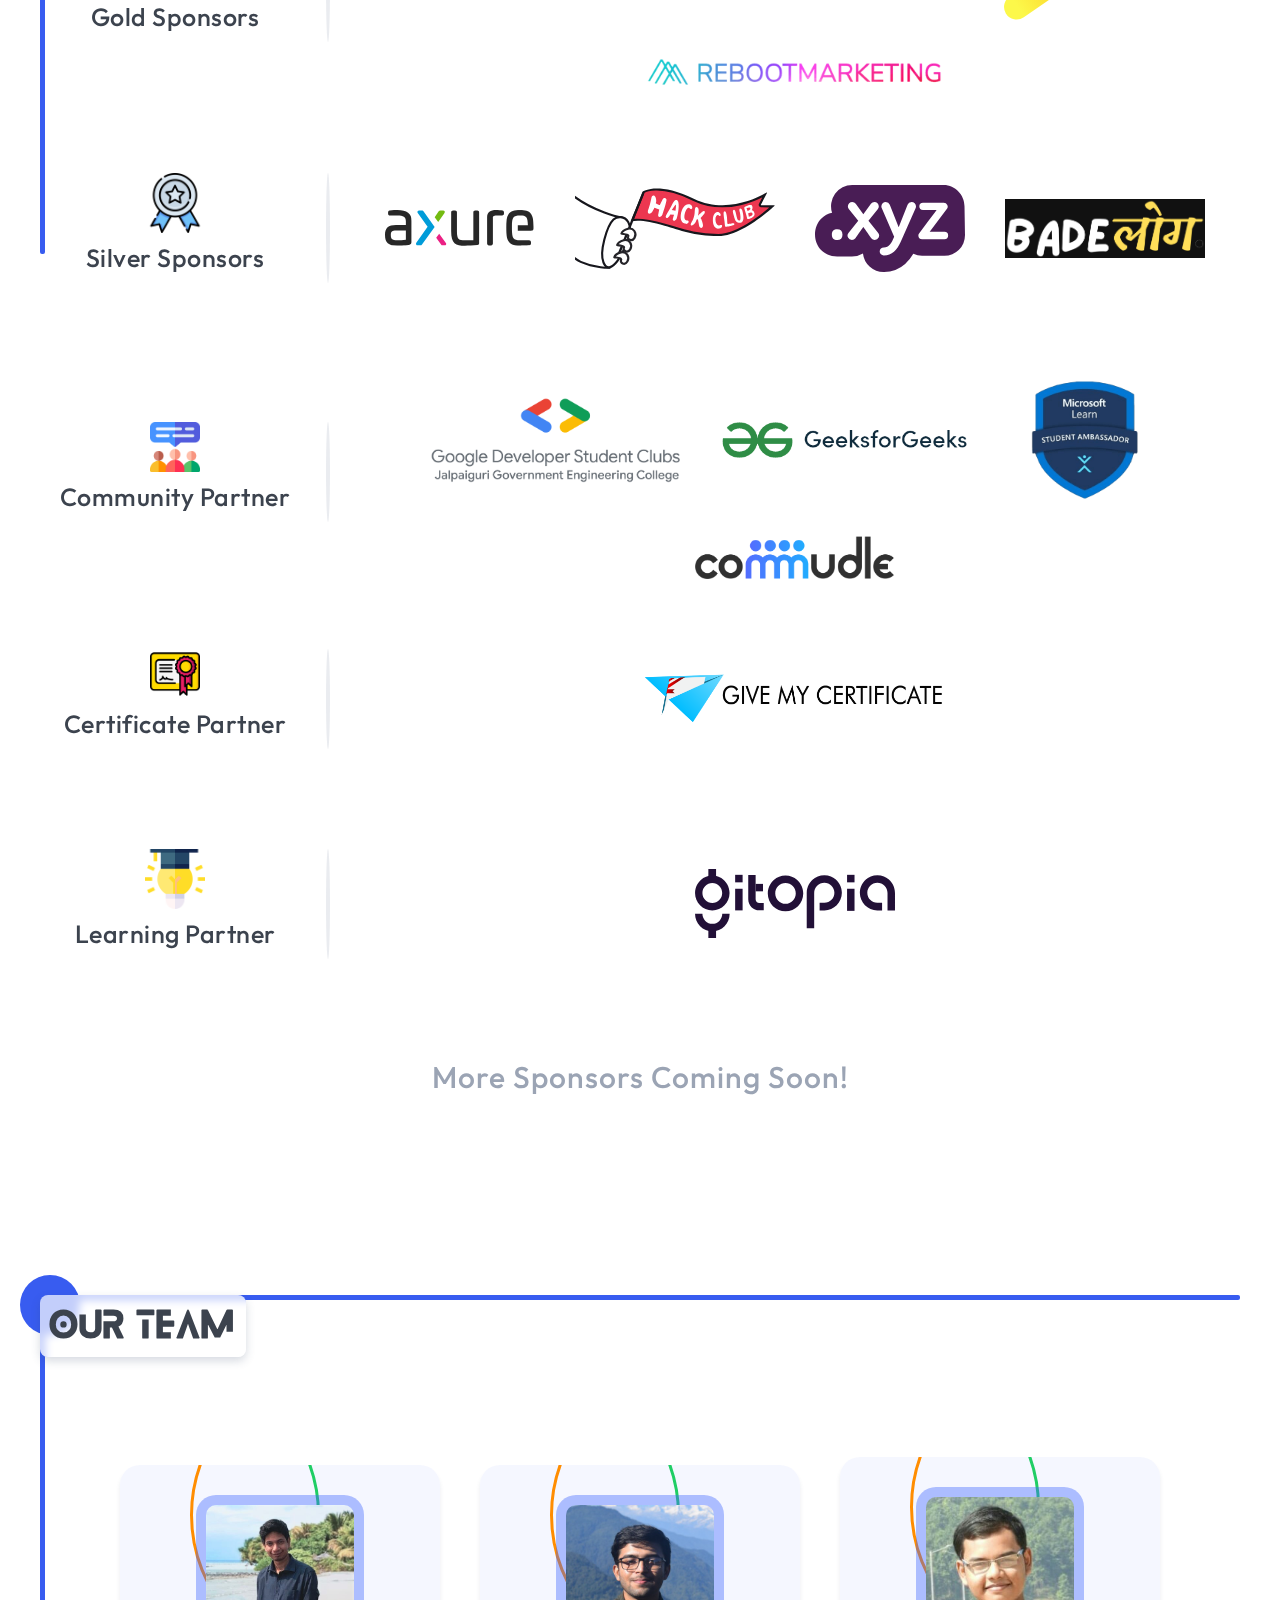
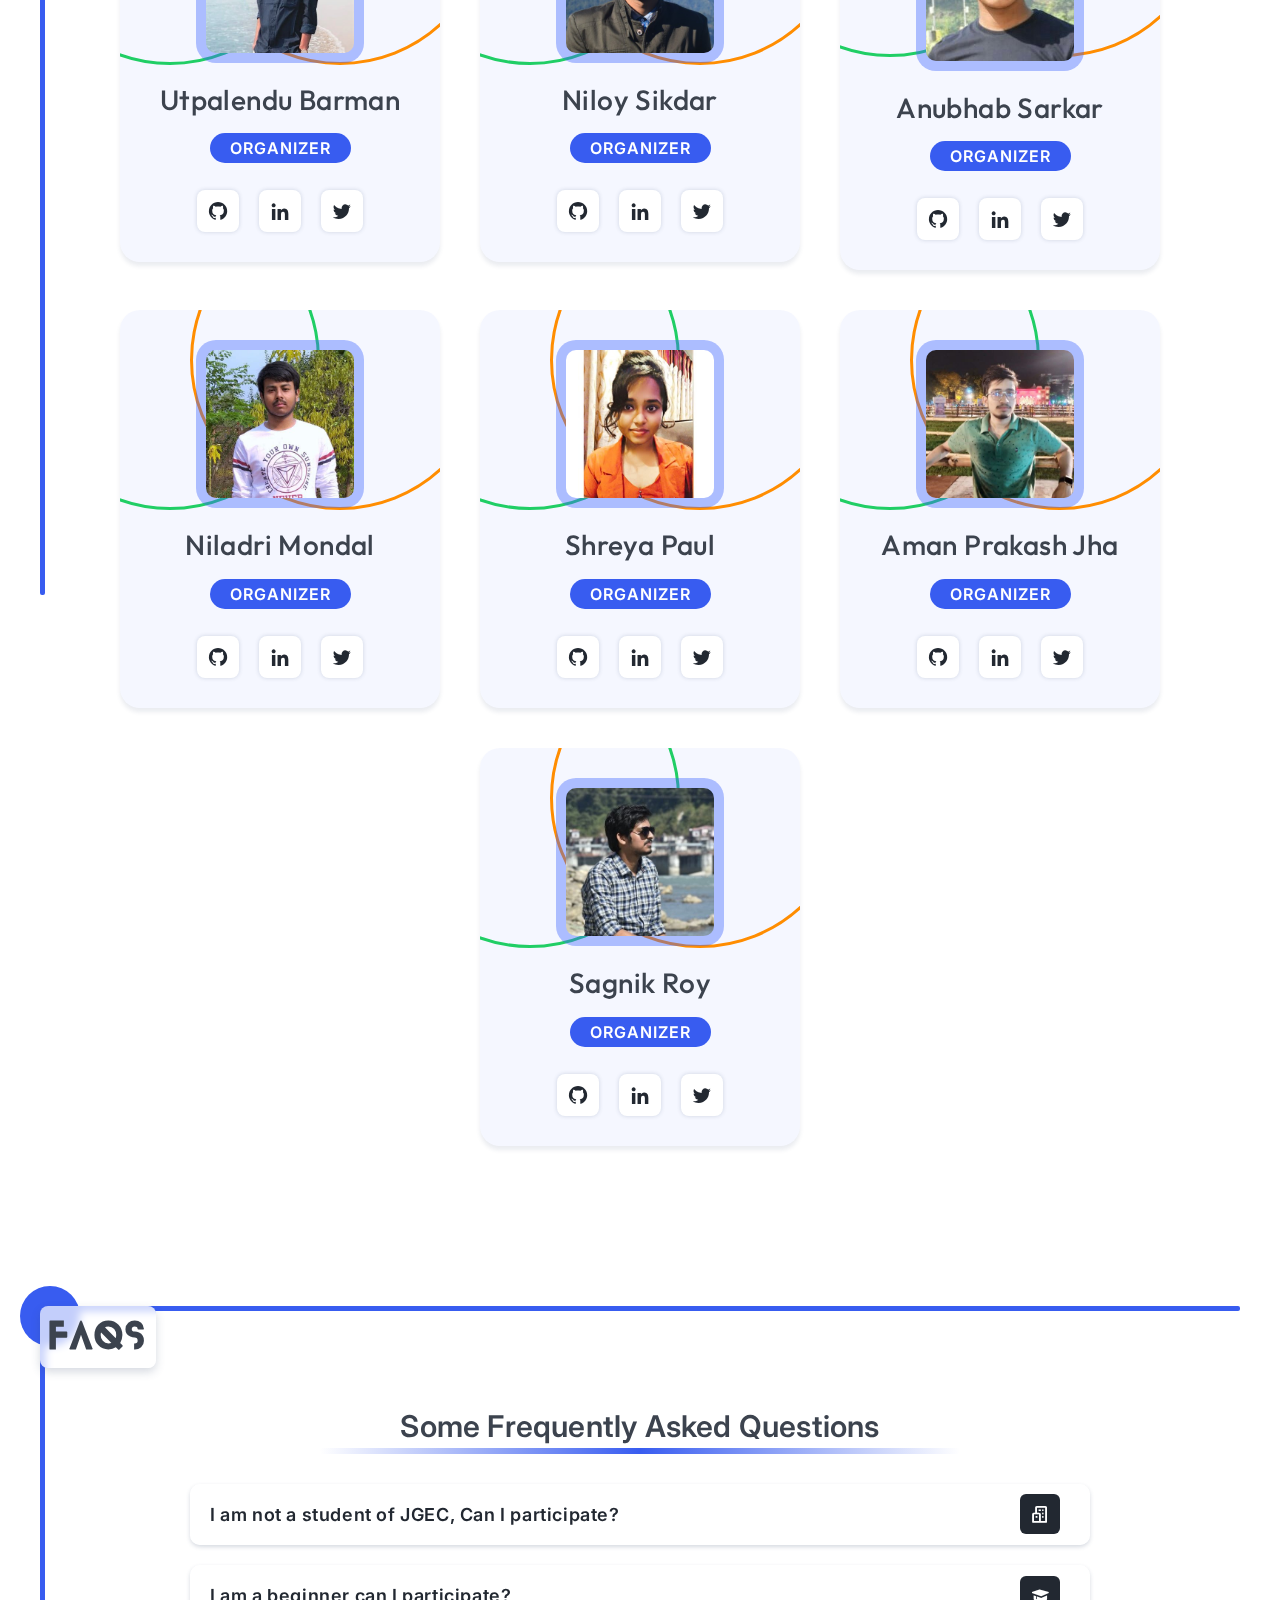
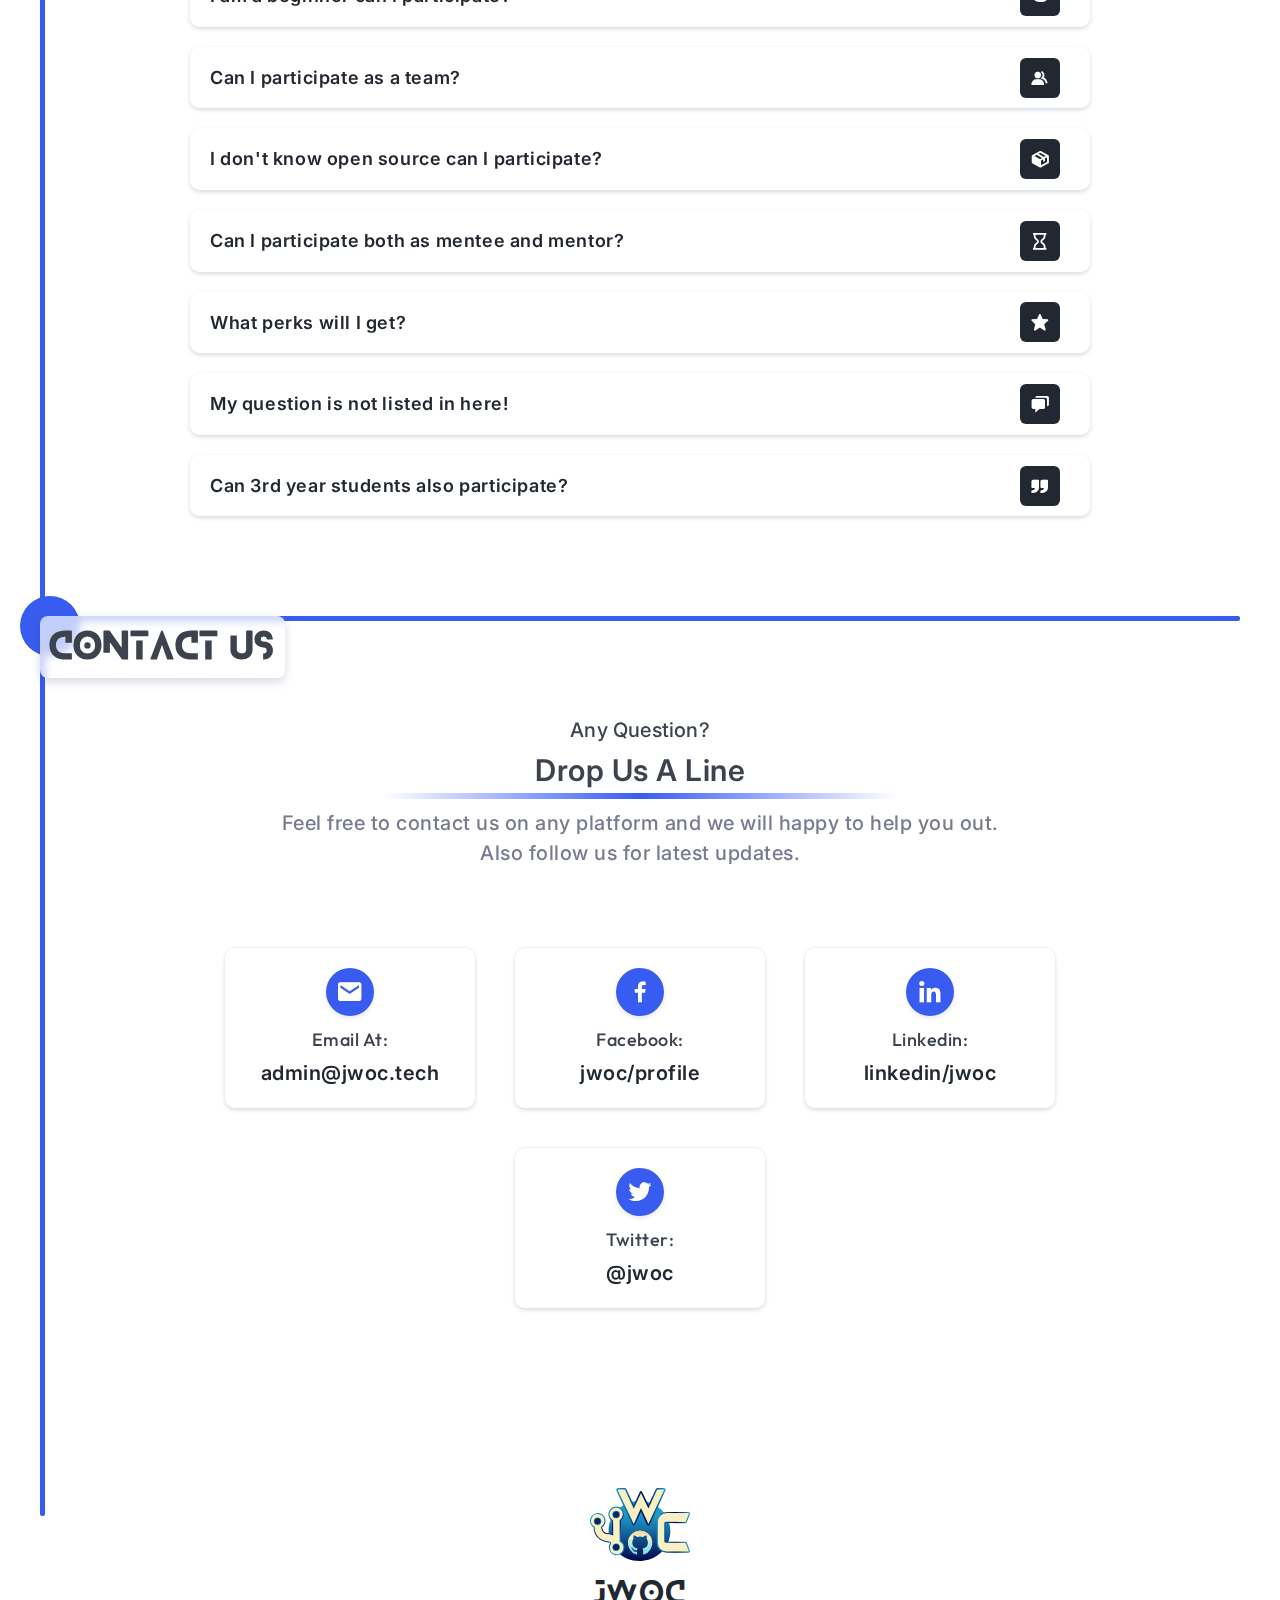
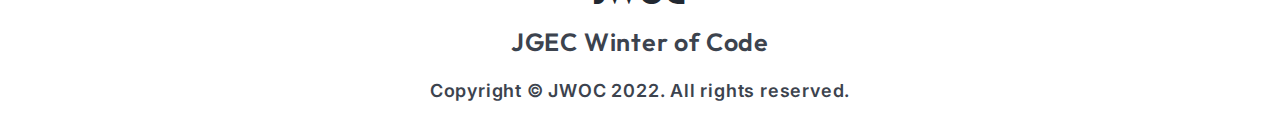
==== commit 0341d55e: "fix: Event data" ====
--- a/index.html
+++ b/index.html
@@ -142,7 +142,7 @@
       <div class="banner container">
         <div class="logos">
           <span class="blur"></span>
-          <img src="./assets/img/jwoc_sticker.svg" alt="Logo" class="jwoc" />
+          <img src="./assets/img/jwoc_logo_sticker.svg" alt="Logo" class="jwoc" />
           <img src="./assets/img/tech_circle.svg" alt="Tech" class="tech" />
         </div>
         <object data="./assets/img/jwoc_anim.svg" type="image/svg+xml"></object>
@@ -575,6 +575,7 @@
     <!-- Footer End -->
 
     <!-- Notice Banner Start -->
+    <!--
     <section id="notice_banner">
       <div class="notice_modal">
         <h2>Leaderboard <br/> Out!</h2>
@@ -586,6 +587,7 @@
 
       <canvas id="confetti-canvas"></canvas>
     </section>
+    -->
     <!-- Notice Banner End -->
   </body>
 </html>
